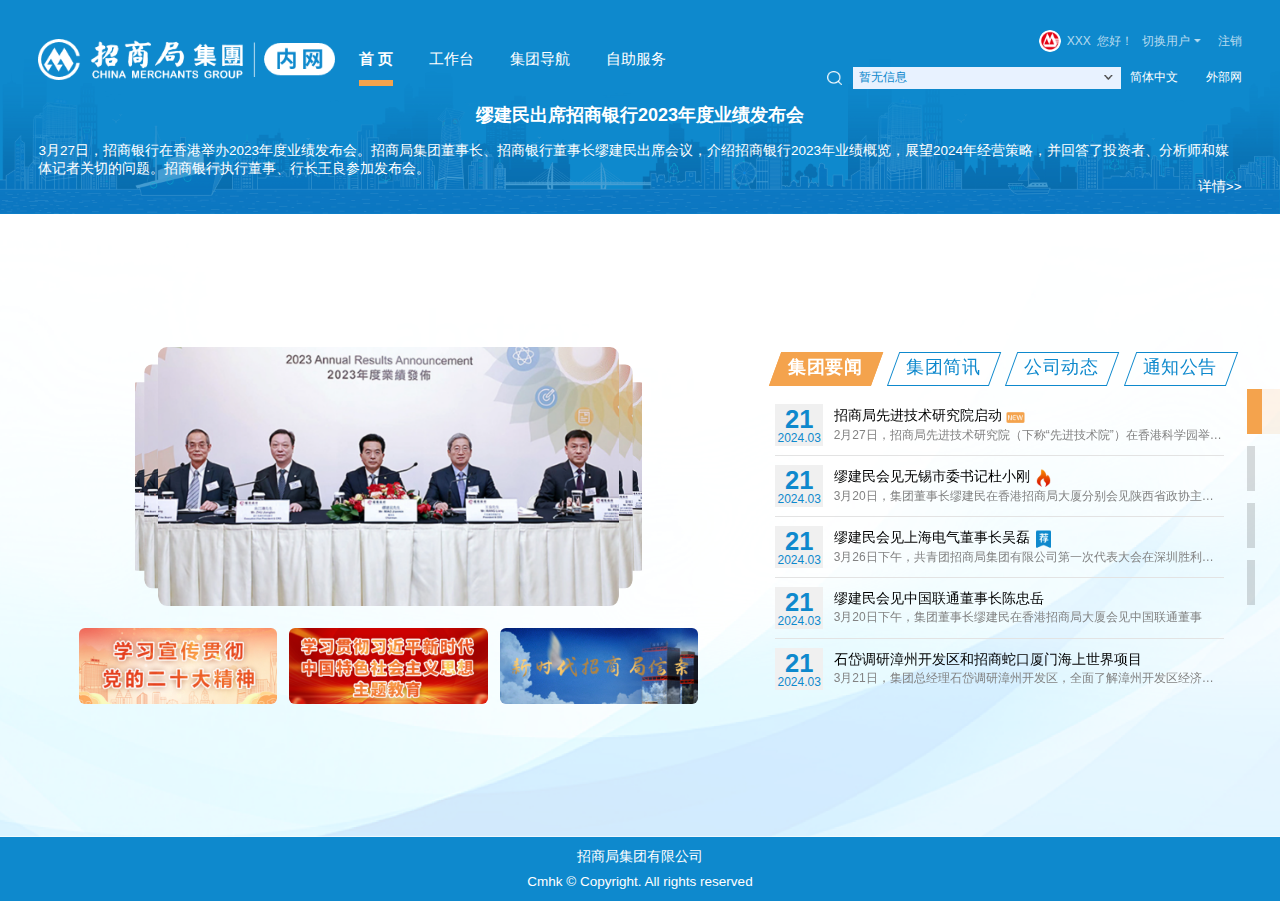
==== index.html @ 06b12eef "更新次屏结构及样式.html" ====
<!DOCTYPE html>
<html lang="en">
  <head>
    <meta name="viewport" content="width=device-width, initial-scale=1" />
    <meta name="apple-touch-fullscreen" content="yes" />
    <meta name="apple-mobile-web-app-capable" content="yes" />
    <meta http-equiv="X-UA-Compatible" content="IE=Edge,chrome=1" />
    <meta http-equiv="Content-Type" content="text/html; charset=utf-8" />
    <meta name="siteid" content="66" />
    <meta name="channelid" content="2341" />
    <title>Title</title>
    <link rel="stylesheet" type="text/css" href="images/global20240904.css" />
    <link rel="stylesheet" type="text/css" href="images/swiper.min.css" />
    <script src="images/jquery.js"></script>
    <script src="images/auth.js"></script>
    <script>
      $(function () {
        setChange($(".dw_select"));
        setChange1($(".main_search .selected li"));
        $(".close_btn").on("click", function () {
          $(".mask").removeClass("show").removeClass("top");
          $(this).parents(".tc").removeClass("show");
        });
        $(".head .search_btn").on("click", function () {
          $(".mask").addClass("show");
          $(".search_tc").css("height", $(".head").height()).addClass("show");
        });
        $(".app_head .menu_btn").on("click", function () {
          if ($(this).hasClass("show")) {
            $(this).removeClass("show");
            $(".app_menu").removeClass("show");
            $(".mask").removeClass("show");
          } else {
            $(this).addClass("show");
            $(".app_menu").addClass("show");
            $(".mask").addClass("show");
          }
        });
        initTpxw();
        initZtzl();
        $(window).resize(function (event) {
            if(tpxw_banner){
                tpxw_banner.destroy(true,true);
            }
            if(ztzl_banner){
                ztzl_banner.destroy(true,true);
            }
            tpxw_width = $(".tpxw_banner .swiper-slide").width();
            initTpxw();
            initZtzl();
        });
        var thread = 0;
        var scrollHover = false;
        setInterval(function () {
          thread = 0;
        }, 1500);
        $(".index").on("wheel", function (event) {
          thread += event.originalEvent.deltaY;
          if (event.originalEvent.deltaY > 0 && !scrollHover && thread > 300) {
            thread = 0;
            $(".qh_btn .cont")
              .eq($(".qh_btn .hover").index() + 1)
              .click();
          } else if (
            event.originalEvent.deltaY < 0 &&
            $(".qh_btn .hover").index() !== 0 &&
            !scrollHover &&
            thread < -300
          ) {
            thread = 0;
            $(".qh_btn .cont")
              .eq($(".qh_btn .hover").index() - 1)
              .click();
          }
        });
        $(".lis,.zp .left_cont,.head .dw_select ul").hover(
          function () {
            if ($(this)[0].clientWidth < $(this)[0].offsetWidth) {
              scrollHover = true;
            }
          },
          function () {
            scrollHover = false;
          }
        );
        $(".mask").on("click", function () {
          $(this).removeClass("show").removeClass("top");
          $("*").removeClass("show");
        });
        $(".app_head .logo .search_btn").on("click", function () {
          $(".app_search_box").addClass("show");
        });
        $(".app_menu .menu_cont ul ul").parent().addClass("hasSub");
        $(".app_menu .menu_cont a").on("click", function (event) {
          event.preventDefault();
          if ($(this).parent().hasClass("expand")) {
            $(this).parent().removeClass("expand");
          } else {
            $(this).parent().addClass("expand");
          }
          $(this).parent().children("ul").slideToggle(800);
        });
        var changing = false;
        $(".qh_btn .cont").on("click", function () {
          if (changing === false && window.innerWidth > 810) {
            var a = $(this).index();
            if (a !== 0) {
              $(".index .ttxw").hide();
              $(".index .main").addClass("tp");
            } else {
              $(".index .ttxw").show();
              $(".index .main").removeClass("tp");
            }
            $(this).addClass("hover").siblings().removeClass("hover");
            changing = true;
            var top = $(".main section").eq(a)[0].offsetTop;
            $(".index .main").animate({ scrollTop: top }, 500);
            setTimeout(function () {
              changing = false;
            }, 500);
          }
        });
        $(".cp .tis span").on("click", function () {
          setChange2($(this));
        });
        $(".zp .tis span")
          .hover(function () {
            setChange2($(this));
          })
          .on("click", function (event) {
            if (window.innerWidth < 810) {
              event.preventDefault();
            }
          });
        $(".bj_btn").on("click", function () {
          $(".mask").addClass("show");
          $(".tc.ejdw").addClass("show");
        });
      });
      //点击时展示，再次点击或移开鼠标隐藏
      function setChange(option) {
        option
          .on("click", function () {
            if ($(this).hasClass("show")) {
              $(this).removeClass("show");
              $(this).children("ul").hide();
            } else {
              $(this).addClass("show");
              $(this).children("ul").show();
            }
          })
          .on("mouseleave", function () {
            $(this).removeClass("show");
            $(this).children("ul").hide();
          });
      }
      function setChange1(option) {
        option.on("click", function () {
          $(this).addClass("hover").siblings().removeClass("hover");
        });
      }
      function setChange2(option) {
        var a = option.index();
        option.addClass("hover").siblings().removeClass("hover");
        option
          .parents(".tis")
          .children(".more")
          .children("a")
          .eq(a)
          .show()
          .siblings()
          .hide();
        option
          .parents(".tis")
          .siblings(".lis")
          .eq(a)
          .show()
          .siblings(".lis")
          .hide();
      }
    </script>
  </head>
  <body class="index" style="visibility: hidden;">
    <div class="mask"></div>
    <div class="tc search_tc">
      <div class="conter">
        <div class="main_search">
          <label>
            <input
              type="text"
              autocomplete="off"
              placeholder=""
              id="search-pc"
              onkeypress="enterSearch()"
            />
            <button type="button" onclick="toSearch('search-pc')">
              <img src="images/search20240904_9.png" alt="" /><span>搜索</span>
            </button>
          </label>
          <div class="selected">
            <ul>
              <li class="hover"><a href="javascript:void(0);">全部</a></li>
              <li><a href="javascript:void(0);">标题</a></li>
              <li><a href="javascript:void(0);">正文</a></li>
              <li><a href="javascript:void(0);">创建人</a></li>
              <li><a href="javascript:void(0);">发布时间</a></li>
              <li><a href="javascript:void(0);">分类搜索</a></li>
            </ul>
          </div>
        </div>
        <div class="close_btn">
          <img src="images/search20240904_7.png" alt="" />
        </div>
      </div>
    </div>
    <div class="app_search_box app tc">
      <label>
        <input
          type="text"
          autocomplete="off"
          placeholder="请输入关键词"
          id="search-mobile"
        />
        <button onclick="toSearch('search-mobile')">搜索</button>
      </label>
      <div class="close_btn">
        <img src="images/search20240904_7.png" alt="" />
      </div>
    </div>
    <div class="app_menu app">
      <div class="yhdl">
        <div class="yhxx">
          <img src="images/search20240904_12.png" alt="" /><em
            id="userNameMobile"
            >XXX</em
          >
          您好！
        </div>
        <div class="dl">
          <div class="login"><a href="javascript:void(0);">切换用户</a></div>
          <div class="logout"><a href="javascript:void(0);">注销</a></div>
        </div>
      </div>
      <div class="dw_select">
        <span>暂无信息</span>
        <ul style="display: none">
          <li><a href="">测试</a></li>
          <li><a href="">测试</a></li>
          <li><a href="">测试</a></li>
          <li><a href="">测试</a></li>
          <li><a href="">测试</a></li>
        </ul>
      </div>
      <div class="menu_cont">
        <ul>
          <li><a href="">首 页</a></li>
          <li>
            <a href="">集团总部新闻</a>
            <ul style="display: none">
              <li><a href="">集团要闻</a></li>
              <li><a href="">集团简讯</a></li>
              <li><a href="">公司动态</a></li>
              <li><a href="">上市公司股价</a></li>
              <li><a href="">媒体报道</a></li>
              <li><a href="">研究报告</a></li>
              <li><a href="">行业信息</a></li>
              <li><a href="">国资要闻</a></li>
            </ul>
          </li>
          <li><a href="">公司新闻</a></li>
          <li><a href="">通知与公告</a></li>
        </ul>
      </div>
      <div class="link">
        <div class="language">
          <span>简体中文</span>
          <ul style="display: none">
            <li><a href="javascript:void(0);">简体中文</a></li>
            <li><a href="javascript:void(0);">繁體中文</a></li>
          </ul>
        </div>
        <div class="wb">
          <a href="">外部网</a>
        </div>
      </div>
    </div>
    <div class="tc gg">
      <div class="close_btn" onclick="$(this).parent().hide();">
        <img src="images/index20240909_12.png" alt="" />
      </div>
      <div class="tit">缪建民出席招商银行2023年度业绩发布会</div>
      <div class="text">
        3月27日，招商银行在香港举办2023年度业绩发布会。招商局集团董事长、招商银行董事长缪建民出席会议，介绍招商银行2023年业绩概览，展望2024年经营策略，并回答了投资者、分析师和媒体记者关切的问题。招商银行执行董事、行长王良参加发布会。
      </div>
      <div class="more"><a href="">详情>></a></div>
    </div>
    <div class="tc ejdw">
      <div class="tit">请选择二级单位</div>
      <div class="dw">
        <form>
          <div class="select">
            <label><input type="checkbox" name="dw" value="" />招商银行</label>
            <label><input type="checkbox" name="dw" value="" />招商金控</label>
            <label><input type="checkbox" name="dw" value="" />招商蛇口</label>
            <label><input type="checkbox" name="dw" value="" />招商漳州</label>
            <label><input type="checkbox" name="dw" value="" />招商港口</label>
            <label><input type="checkbox" name="dw" value="" />辽港集团</label>
            <label><input type="checkbox" name="dw" value="" />招商轮船</label>
            <label><input type="checkbox" name="dw" value="" />招商工业</label>
            <label><input type="checkbox" name="dw" value="" />招商海通</label>
            <label><input type="checkbox" name="dw" value="" />招商证券</label>
            <label><input type="checkbox" name="dw" value="" />博时基金</label>
            <label
              ><input type="checkbox" name="dw" value="" />招商局创投</label
            >
            <label><input type="checkbox" name="dw" value="" />招商公路</label>
            <label><input type="checkbox" name="dw" value="" />招商交科</label>
            <label><input type="checkbox" name="dw" value="" />中国外运</label>
            <label><input type="checkbox" name="dw" value="" />长航集团</label>
            <label><input type="checkbox" name="dw" value="" />招商租赁</label>
            <label><input type="checkbox" name="dw" value="" />招商财务</label>
            <label><input type="checkbox" name="dw" value="" />仁和人寿</label>
            <label><input type="checkbox" name="dw" value="" />平安资产</label>
            <label
              ><input type="checkbox" name="dw" value="" />招商太平湾</label
            >
          </div>
          <div class="button">
            <button type="reset">取消</button>
            <button type="submit">确认</button>
          </div>
        </form>
      </div>
    </div>
    <div class="head pc">
      <div class="conter">
        <div class="top">
          <div class="left_cont">
            <div class="logo">
              <img src="images/search20240904_8.png" alt="" />
            </div>
            <div class="menu">
              <ul>
                <li class="hover"><a href="">首 页</a></li>
                <li><a href="">工作台</a></li>
                <li><a href="">集团导航</a></li>
                <li><a href="">自助服务</a></li>
              </ul>
            </div>
          </div>
          <div class="right_cont">
            <div class="yhdl">
              <div class="yhxx">
                <img src="images/search20240904_12.png" alt="" /><em
                  id="userName"
                  >XXX</em
                >
                您好！
              </div>
              <div class="login">
                <a href="javascript:void(0);">切换用户</a>
              </div>
              <div class="logout"><a href="javascript:void(0);">注销</a></div>
            </div>
            <div class="cont">
              <div class="search_btn">
                <img src="images/search20240904_6.png" alt="" />
              </div>
              <div class="dw_select">
                <span>暂无信息</span>
                <ul style="display: none">
                  <!-- <li><a href="">测试</a></li>
                            <li><a href="">测试</a></li>
                            <li><a href="">测试</a></li>
                            <li><a href="">测试</a></li>
                            <li><a href="">测试</a></li> -->
                </ul>
              </div>
              <div class="language">
                <span><a href="javascript:void(0);">简体中文</a></span>
              </div>
              <div class="wb">
                <a href="">外部网</a>
              </div>
            </div>
          </div>
        </div>
        <div class="title">
          <p></p>
          <span></span>
        </div>
        <div class="ttxw">
          <p>缪建民出席招商银行2023年度业绩发布会</p>
          <span
            >3月27日，招商银行在香港举办2023年度业绩发布会。招商局集团董事长、招商银行董事长缪建民出席会议，介绍招商银行2023年业绩概览，展望2024年经营策略，并回答了投资者、分析师和媒体记者关切的问题。招商银行执行董事、行长王良参加发布会。</span
          >
          <div class="more"><a href="">详情>></a></div>
        </div>
      </div>
    </div>
    <div class="app_head app">
      <div class="logo">
        <img src="images/search20240904_2.png" alt="" />
        <div class="search_btn">
          <img src="images/search20240904_4.png" alt="" />
        </div>
      </div>
      <div class="menu_btn">
        <img src="images/search20240904_5.png" alt="" /><img
          src="images/search20240904_7.png"
          alt=""
          class="hover"
        />
      </div>
    </div>
    <div class="main">
      <div class="conter">
        <section class="zp hover">
          <div class="left_cont">
                <div class="ztzl swiper-container">
                    <div class="swiper-wrapper">
                        <div class="swiper-slide"><a href=""><img src="images/index20240909_5.jpg" alt=""></a></div>
                        <div class="swiper-slide"><a href=""><img src="images/index20240909_6.png" alt=""></a></div>
                        <div class="swiper-slide"><a href=""><img src="images/index20240909_3.png" alt=""></a></div>
                        <div class="swiper-slide"><a href=""><img src="images/index20240909_4.png" alt=""></a></div>
                    </div>
                    <div class="swiper-pagination app"></div>
                </div>
                <div class="tpxw">
                    <div class="tpxw_box">
                        <div class="title app">热点新闻</div>
                        <div class="tpxw_tp">
                            <div class="swiper-container tpxw_banner">
                                <div class="swiper-wrapper">
                                    <div class="swiper-slide">
                                        <a href=""><img src="images/index20240909_2.png" alt=""><div class="text app"><p>3月27日，招商银行在香港举办2023年度业绩发布会。招商局集团董事长、招商银行董事长缪建民出席会议，介绍招商银行2023年业绩概览……</p><div class="more"><span>2024-03-28</span><img src="images/index20240909_26.png" alt=""></div></div></a>
                                    </div>
                                    <div class="swiper-slide">
                                        <a href=""><img src="images/index20240909_2.png" alt=""><div class="text app"><p>3月27日，招商银行在香港举办2023年度业绩发布会。招商局集团董事长、招商银行董事长缪建民出席会议，介绍招商银行2023年业绩概览……</p><div class="more"><span>2024-03-28</span><img src="images/index20240909_26.png" alt=""></div></div></a>
                                    </div>
                                    <div class="swiper-slide">
                                        <a href=""><img src="images/index20240909_2.png" alt=""><div class="text app"><p>3月27日，招商银行在香港举办2023年度业绩发布会。招商局集团董事长、招商银行董事长缪建民出席会议，介绍招商银行2023年业绩概览……</p><div class="more"><span>2024-03-28</span><img src="images/index20240909_26.png" alt=""></div></div></a>
                                    </div>
                                </div>
                                <div class="swiper-pagination app"></div>
                            </div>
                        </div>
                    </div>
                </div>
          </div>
          <div class="right_cont">
            <div class="list sp">
              <div class="tis">
                <span class="hover"><a href="">集团要闻</a></span>
                <span><a href="">集团简讯</a></span>
                <span><a href="">公司动态</a></span>
                <span><a href="">通知公告</a></span>
              </div>
              <div class="lis">
                <ul>
                  <li class="tw app">
                    <div class="pic">
                      <img src="images/index20240909_31.png" alt="" />
                    </div>
                    <div class="text">
                      <a href=""
                        ><span
                          >3月20日下午，集团董事长缪建民在香港招商局大厦会见中国联通董事长陈忠岳，双方就进一步深化合作进行交流。中国联通董事王俊治、副总经理梁宝俊，集团董事钟国东、副总经理邓仁杰，集团总经理助理、董事会秘书，集团办公室主任张军立参加会见。</span
                        ></a
                      >
                      <div class="time">2024年03月21日</div>
                    </div>
                  </li>
                  <li>
                    <div class="time"><em>21</em>2024.03</div>
                    <a href=""
                      ><div class="tit">
                        <p>招商局先进技术研究院启动</p>
                        <span class="tag new"></span>
                      </div>
                      <span
                        >2月27日，招商局先进技术研究院（下称“先进技术院”）在香港科学园举行启动仪式。</span
                      ></a
                    >
                  </li>
                  <li>
                    <div class="time"><em>21</em>2024.03</div>
                    <a href=""
                      ><div class="tit">
                        <p>缪建民会见无锡市委书记杜小刚</p>
                        <span class="tag hot"></span>
                      </div>
                      <span
                        >3月20日，集团董事长缪建民在香港招商局大厦分别会见陕西省政协主席徐</span
                      ></a
                    >
                  </li>
                  <li>
                    <div class="time"><em>21</em>2024.03</div>
                    <a href=""
                      ><div class="tit">
                        <p>缪建民会见上海电气董事长吴磊</p>
                        <span class="tag tj"></span>
                      </div>
                      <span
                        >3月26日下午，共青团招商局集团有限公司第一次代表大会在深圳胜利召开</span
                      ></a
                    >
                  </li>
                  <li>
                    <div class="time"><em>21</em>2024.03</div>
                    <a href=""
                      ><div class="tit">
                        <p>缪建民会见中国联通董事长陈忠岳</p>
                      </div>
                      <span
                        >3月20日下午，集团董事长缪建民在香港招商局大厦会见中国联通董事</span
                      ></a
                    >
                  </li>
                  <li>
                    <div class="time"><em>21</em>2024.03</div>
                    <a href=""
                      ><div class="tit">
                        <p>石岱调研漳州开发区和招商蛇口厦门海上世界项目</p>
                      </div>
                      <span
                        >3月21日，集团总经理石岱调研漳州开发区，全面了解漳州开发区经济社会发展情况和招商漳州生产经营情况，</span
                      ></a
                    >
                  </li>
                </ul>
              </div>
              <div class="lis" style="display: none">
                <ul>
                  <li class="tw app">
                    <div class="pic">
                      <img src="images/index20240909_1.jpg" alt="" />
                    </div>
                    <div class="text">
                      <a href=""
                        ><span
                          >3月20日下午，集团董事长缪建民在香港招商局大厦会见中国联通董事长陈忠岳，双方就进一步深化合作进行交流。中国联通董事王俊治、副总经理梁宝俊，集团董事钟国东、副总经理邓仁杰，集团总经理助理、董事会秘书，集团办公室主任张军立参加会见。</span
                        ></a
                      >
                      <div class="time">2024年03月21日</div>
                    </div>
                  </li>
                  <li>
                    <div class="time"><em>21</em>2024.03</div>
                    <a href=""
                      ><p>招商局先进技术研究院启动</p>
                      <span
                        >2月27日，招商局先进技术研究院（下称“先进技术院”）在香港科学园举行启动仪式。</span
                      ></a
                    >
                  </li>
                  <li>
                    <div class="time"><em>21</em>2024.03</div>
                    <a href=""
                      ><p>缪建民会见无锡市委书记杜小刚</p>
                      <span
                        >3月20日，集团董事长缪建民在香港招商局大厦分别会见陕西省政协主席徐</span
                      ></a
                    >
                  </li>
                  <li>
                    <div class="time"><em>21</em>2024.03</div>
                    <a href=""
                      ><p>缪建民会见上海电气董事长吴磊</p>
                      <span
                        >3月26日下午，共青团招商局集团有限公司第一次代表大会在深圳胜利召开</span
                      ></a
                    >
                  </li>
                  <li>
                    <div class="time"><em>21</em>2024.03</div>
                    <a href=""
                      ><p>缪建民会见中国联通董事长陈忠岳</p>
                      <span
                        >3月20日下午，集团董事长缪建民在香港招商局大厦会见中国联通董事</span
                      ></a
                    >
                  </li>
                  <li>
                    <div class="time"><em>21</em>2024.03</div>
                    <a href=""
                      ><p>石岱调研漳州开发区和招商蛇口厦门海上世界项目</p>
                      <span
                        >3月21日，集团总经理石岱调研漳州开发区，全面了解漳州开发区经济社会发展情况和招商漳州生产经营情况，</span
                      ></a
                    >
                  </li>
                </ul>
              </div>
              <div class="lis" style="display: none">
                <ul>
                  <li class="tw app">
                    <div class="pic">
                      <img src="images/index20240909_1.jpg" alt="" />
                    </div>
                    <div class="text">
                      <a href=""
                        ><span
                          >3月20日下午，集团董事长缪建民在香港招商局大厦会见中国联通董事长陈忠岳，双方就进一步深化合作进行交流。中国联通董事王俊治、副总经理梁宝俊，集团董事钟国东、副总经理邓仁杰，集团总经理助理、董事会秘书，集团办公室主任张军立参加会见。</span
                        ></a
                      >
                      <div class="time">2024年03月21日</div>
                    </div>
                  </li>
                  <li>
                    <div class="time"><em>21</em>2024.03</div>
                    <a href=""
                      ><p>招商局先进技术研究院启动</p>
                      <span
                        >2月27日，招商局先进技术研究院（下称“先进技术院”）在香港科学园举行启动仪式。</span
                      ></a
                    >
                  </li>
                  <li>
                    <div class="time"><em>21</em>2024.03</div>
                    <a href=""
                      ><p>缪建民会见无锡市委书记杜小刚</p>
                      <span
                        >3月20日，集团董事长缪建民在香港招商局大厦分别会见陕西省政协主席徐</span
                      ></a
                    >
                  </li>
                  <li>
                    <div class="time"><em>21</em>2024.03</div>
                    <a href=""
                      ><p>缪建民会见上海电气董事长吴磊</p>
                      <span
                        >3月26日下午，共青团招商局集团有限公司第一次代表大会在深圳胜利召开</span
                      ></a
                    >
                  </li>
                  <li>
                    <div class="time"><em>21</em>2024.03</div>
                    <a href=""
                      ><p>缪建民会见中国联通董事长陈忠岳</p>
                      <span
                        >3月20日下午，集团董事长缪建民在香港招商局大厦会见中国联通董事</span
                      ></a
                    >
                  </li>
                  <li>
                    <div class="time"><em>21</em>2024.03</div>
                    <a href=""
                      ><p>石岱调研漳州开发区和招商蛇口厦门海上世界项目</p>
                      <span
                        >3月21日，集团总经理石岱调研漳州开发区，全面了解漳州开发区经济社会发展情况和招商漳州生产经营情况，</span
                      ></a
                    >
                  </li>
                </ul>
              </div>
              <div class="lis" style="display: none">
                <ul>
                  <li class="tw app">
                    <div class="pic">
                      <img src="images/index20240909_1.jpg" alt="" />
                    </div>
                    <div class="text">
                      <a href=""
                        ><span
                          >3月20日下午，集团董事长缪建民在香港招商局大厦会见中国联通董事长陈忠岳，双方就进一步深化合作进行交流。中国联通董事王俊治、副总经理梁宝俊，集团董事钟国东、副总经理邓仁杰，集团总经理助理、董事会秘书，集团办公室主任张军立参加会见。</span
                        ></a
                      >
                      <div class="time">2024年03月21日</div>
                    </div>
                  </li>
                  <li>
                    <div class="time"><em>21</em>2024.03</div>
                    <a href=""
                      ><p>招商局先进技术研究院启动</p>
                      <span
                        >2月27日，招商局先进技术研究院（下称“先进技术院”）在香港科学园举行启动仪式。</span
                      ></a
                    >
                  </li>
                  <li>
                    <div class="time"><em>21</em>2024.03</div>
                    <a href=""
                      ><p>缪建民会见无锡市委书记杜小刚</p>
                      <span
                        >3月20日，集团董事长缪建民在香港招商局大厦分别会见陕西省政协主席徐</span
                      ></a
                    >
                  </li>
                  <li>
                    <div class="time"><em>21</em>2024.03</div>
                    <a href=""
                      ><p>缪建民会见上海电气董事长吴磊</p>
                      <span
                        >3月26日下午，共青团招商局集团有限公司第一次代表大会在深圳胜利召开</span
                      ></a
                    >
                  </li>
                  <li>
                    <div class="time"><em>21</em>2024.03</div>
                    <a href=""
                      ><p>缪建民会见中国联通董事长陈忠岳</p>
                      <span
                        >3月20日下午，集团董事长缪建民在香港招商局大厦会见中国联通董事</span
                      ></a
                    >
                  </li>
                  <li>
                    <div class="time"><em>21</em>2024.03</div>
                    <a href=""
                      ><p>石岱调研漳州开发区和招商蛇口厦门海上世界项目</p>
                      <span
                        >3月21日，集团总经理石岱调研漳州开发区，全面了解漳州开发区经济社会发展情况和招商漳州生产经营情况，</span
                      ></a
                    >
                  </li>
                </ul>
              </div>
              <div class="app_more app"><a href="">查看更多</a></div>
            </div>
          </div>
        </section>
        <section class="cp">
            <div class="left_cont">
                <div class="list hu">
                    <div class="tis">
                        <div>
                            <span class="hover">媒体报道</span>
                            <span>人力资源</span>
                            <span>集团发展研究</span>
                            <span>科技创新研究</span>
                        </div>
                        <div class="more">
                            <a href="">更多>></a>
                            <a href="" style="display: none;">更多>></a>
                            <a href="" style="display: none;">更多>></a>
                            <a href="" style="display: none;">更多>></a>
                        </div>
                    </div>
                    <div class="lis">
                        <ul>
                            <li><div class="time"><em>21</em>2024-03</div><a href=""><div class="tit"><p>石岱调研漳州开发区和招商蛇口厦门海上世界项目</p><span class="tag new"></span></div><span>国务院国资委党委深入学习习近平总书记在新时代推动中部地区崛起座谈会上的重要讲话精神 坚决贯彻落实党中央重大决策部署 在新……</span></a></li>
                            <li><div class="time"><em>21</em>2024-03</div><a href=""><div class="tit"><p>缪建民会见陕西省和河北省领导</p></div><span>国务院国资委党委深入学习习近平总书记在新时代推动中部地区崛起座谈会上的重要讲话精神 坚决贯彻落实党中央重大决策部署 在新……</span></a></li>
                            <li><div class="time"><em>21</em>2024-03</div><a href=""><div class="tit"><p>缪建民会见中国联通董事长陈忠岳</p><span class="tag new"></span></div><span>国务院国资委党委深入学习习近平总书记在新时代推动中部地区崛起座谈会上的重要讲话精神 坚决贯彻落实党中央重大决策部署 在新……</span></a></li>
                            <li><div class="time"><em>21</em>2024-03</div><a href=""><div class="tit"><p>招商局与中国气象局签署新一轮战略合作协议</p></div><span>国务院国资委党委深入学习习近平总书记在新时代推动中部地区崛起座谈会上的重要讲话精神 坚决贯彻落实党中央重大决策部署 在新……</span></a></li>
                            <li><div class="time"><em>21</em>2024-03</div><a href=""><div class="tit"><p>招商局与中国气象局签署新一轮战略合作协议</p><span class="tag new"></span></div><span>国务院国资委党委深入学习习近平总书记在新时代推动中部地区崛起座谈会上的重要讲话精神 坚决贯彻落实党中央重大决策部署 在新……</span></a></li>
                            <li><div class="time"><em>21</em>2024-03</div><a href=""><div class="tit"><p>招商局与中国气象局签署新一轮战略合作协议</p></div><span>国务院国资委党委深入学习习近平总书记在新时代推动中部地区崛起座谈会上的重要讲话精神 坚决贯彻落实党中央重大决策部署 在新……</span></a></li>
                        </ul>
                    </div>
                    <div class="lis" style="display: none;">
                        <ul>
                            <li><div class="time"><em>21</em>2024-03</div><a href=""><div class="tit"><p>石岱调研漳州开发区和招商蛇口厦门海上世界项目</p></div><span>国务院国资委党委深入学习习近平总书记在新时代推动中部地区崛起座谈会上的重要讲话精神 坚决贯彻落实党中央重大决策部署 在新……</span></a></li>
                            <li><div class="time"><em>21</em>2024-03</div><a href=""><div class="tit"><p>缪建民会见陕西省和河北省领导</p></div><span>国务院国资委党委深入学习习近平总书记在新时代推动中部地区崛起座谈会上的重要讲话精神 坚决贯彻落实党中央重大决策部署 在新……</span></a></li>
                            <li><div class="time"><em>21</em>2024-03</div><a href=""><div class="tit"><p>缪建民会见中国联通董事长陈忠岳</p><span class="tag new"></span></div><span>国务院国资委党委深入学习习近平总书记在新时代推动中部地区崛起座谈会上的重要讲话精神 坚决贯彻落实党中央重大决策部署 在新……</span></a></li>
                            <li><div class="time"><em>21</em>2024-03</div><a href=""><div class="tit"><p>招商局与中国气象局签署新一轮战略合作协议</p></div><span>国务院国资委党委深入学习习近平总书记在新时代推动中部地区崛起座谈会上的重要讲话精神 坚决贯彻落实党中央重大决策部署 在新……</span></a></li>
                            <li><div class="time"><em>21</em>2024-03</div><a href=""><div class="tit"><p>招商局与中国气象局签署新一轮战略合作协议</p><span class="tag new"></span></div><span>国务院国资委党委深入学习习近平总书记在新时代推动中部地区崛起座谈会上的重要讲话精神 坚决贯彻落实党中央重大决策部署 在新……</span></a></li>
                            <li><div class="time"><em>21</em>2024-03</div><a href=""><div class="tit"><p>招商局与中国气象局签署新一轮战略合作协议</p></div><span>国务院国资委党委深入学习习近平总书记在新时代推动中部地区崛起座谈会上的重要讲话精神 坚决贯彻落实党中央重大决策部署 在新……</span></a></li>
                        </ul>
                    </div>
                    <div class="lis" style="display: none;">
                        <ul>
                            <li><div class="time"><em>21</em>2024-03</div><a href=""><div class="tit"><p>石岱调研漳州开发区和招商蛇口厦门海上世界项目</p></div><span>国务院国资委党委深入学习习近平总书记在新时代推动中部地区崛起座谈会上的重要讲话精神 坚决贯彻落实党中央重大决策部署 在新……</span></a></li>
                            <li><div class="time"><em>21</em>2024-03</div><a href=""><div class="tit"><p>缪建民会见陕西省和河北省领导</p></div><span>国务院国资委党委深入学习习近平总书记在新时代推动中部地区崛起座谈会上的重要讲话精神 坚决贯彻落实党中央重大决策部署 在新……</span></a></li>
                            <li><div class="time"><em>21</em>2024-03</div><a href=""><div class="tit"><p>缪建民会见中国联通董事长陈忠岳</p></div><span>国务院国资委党委深入学习习近平总书记在新时代推动中部地区崛起座谈会上的重要讲话精神 坚决贯彻落实党中央重大决策部署 在新……</span></a></li>
                            <li><div class="time"><em>21</em>2024-03</div><a href=""><div class="tit"><p>招商局与中国气象局签署新一轮战略合作协议</p></div><span>国务院国资委党委深入学习习近平总书记在新时代推动中部地区崛起座谈会上的重要讲话精神 坚决贯彻落实党中央重大决策部署 在新……</span></a></li>
                            <li><div class="time"><em>21</em>2024-03</div><a href=""><div class="tit"><p>招商局与中国气象局签署新一轮战略合作协议</p><span class="tag new"></span></div><span>国务院国资委党委深入学习习近平总书记在新时代推动中部地区崛起座谈会上的重要讲话精神 坚决贯彻落实党中央重大决策部署 在新……</span></a></li>
                            <li><div class="time"><em>21</em>2024-03</div><a href=""><div class="tit"><p>招商局与中国气象局签署新一轮战略合作协议</p><span class="tag new"></span></div><span>国务院国资委党委深入学习习近平总书记在新时代推动中部地区崛起座谈会上的重要讲话精神 坚决贯彻落实党中央重大决策部署 在新……</span></a></li>
                        </ul>
                    </div>
                    <div class="lis" style="display: none;">
                        <ul>
                            <li><div class="time"><em>21</em>2024-03</div><a href=""><div class="tit"><p>石岱调研漳州开发区和招商蛇口厦门海上世界项目</p></div><span>国务院国资委党委深入学习习近平总书记在新时代推动中部地区崛起座谈会上的重要讲话精神 坚决贯彻落实党中央重大决策部署 在新……</span></a></li>
                            <li><div class="time"><em>21</em>2024-03</div><a href=""><div class="tit"><p>缪建民会见陕西省和河北省领导</p></div><span>国务院国资委党委深入学习习近平总书记在新时代推动中部地区崛起座谈会上的重要讲话精神 坚决贯彻落实党中央重大决策部署 在新……</span></a></li>
                            <li><div class="time"><em>21</em>2024-03</div><a href=""><div class="tit"><p>缪建民会见中国联通董事长陈忠岳</p></div><span>国务院国资委党委深入学习习近平总书记在新时代推动中部地区崛起座谈会上的重要讲话精神 坚决贯彻落实党中央重大决策部署 在新……</span></a></li>
                            <li><div class="time"><em>21</em>2024-03</div><a href=""><div class="tit"><p>招商局与中国气象局签署新一轮战略合作协议</p></div><span>国务院国资委党委深入学习习近平总书记在新时代推动中部地区崛起座谈会上的重要讲话精神 坚决贯彻落实党中央重大决策部署 在新……</span></a></li>
                            <li><div class="time"><em>21</em>2024-03</div><a href=""><div class="tit"><p>招商局与中国气象局签署新一轮战略合作协议</p></div><span>国务院国资委党委深入学习习近平总书记在新时代推动中部地区崛起座谈会上的重要讲话精神 坚决贯彻落实党中央重大决策部署 在新……</span></a></li>
                            <li><div class="time"><em>21</em>2024-03</div><a href=""><div class="tit"><p>招商局与中国气象局签署新一轮战略合作协议</p></div><span>国务院国资委党委深入学习习近平总书记在新时代推动中部地区崛起座谈会上的重要讲话精神 坚决贯彻落实党中央重大决策部署 在新……</span></a></li>
                        </ul>
                    </div>
                    <div class="app_more app"><a href="">查看更多</a></div>
                </div>
            </div>
            <div class="right_cont">
                <div class="list zx">
                    <div class="tis">
                        <div>
                            <span class="hover">国资要闻</span>
                            <span>上市公司股价</span>
                            <span>新鲜情报</span>
                        </div>
                        <div class="more">
                            <a href="">更多>></a>
                            <a href="" style="display: none;">更多>></a>
                            <a href="" style="display: none;">更多>></a>
                        </div>
                    </div>
                    <div class="lis">
                        <ul>
                            <li><div class="time"><em>21</em>2024-03</div><a href=""><div class="tit"><p>石岱调研漳州开发区和招商蛇口厦门海上世界项目</p></div><span>国务院国资委党委深入学习习近平总书记在新时代推动中部地区崛起座谈会上的重要讲话精神 坚决贯彻落实党中央重大决策部署 在新……</span></a></li>
                            <li><div class="time"><em>21</em>2024-03</div><a href=""><div class="tit"><p>石岱调研漳州开发区和招商蛇口厦门海上世界项目</p></div><span>国务院国资委党委认真传达学习贯彻习近平总书记在全国两会期间的重要讲话精神和全国两会精神 锚定目标拼搏进取 奋力谱写国资央……</span></a></li>
                            <li><div class="time"><em>21</em>2024-03</div><a href=""><div class="tit"><p>石岱调研漳州开发区和招商蛇口厦门海上世界项目</p></div><span>国务院国资委党委召开学习贯彻习近平新时代中国特色社会主义思想主题教育总结会议 切实把主题教育成果转化为推动国资央企高质……</span></a></li>
                            <li><div class="time"><em>21</em>2024-03</div><a href=""><div class="tit"><p>石岱调研漳州开发区和招商蛇口厦门海上世界项目</p></div><span>国务院国资委党委召开党风廉政建设和反腐败工作会议 锐意进取担当作为 不断开创国资央企全面从严治党新局面</span></a></li>
                            <li><div class="time"><em>21</em>2024-03</div><a href=""><div class="tit"><p>石岱调研漳州开发区和招商蛇口厦门海上世界项目</p></div><span>国务院国资委党委认真传达学习贯彻习近平总书记在全国两会期间的重要讲话精神和全国两会精神 锚定目标拼搏进取 奋力谱写国资央……</span></a></li>
                            <li><div class="time"><em>21</em>2024-03</div><a href=""><div class="tit"><p>石岱调研漳州开发区和招商蛇口厦门海上世界项目</p></div><span>国务院国资委党委召开党风廉政建设和反腐败工作会议 锐意进取担当作为 不断开创国资央企全面从严治党新局面</span></a></li>
                        </ul>
                    </div>
                    <div class="lis" style="display: none;">
                        <ul>
                            <li><div class="time"><em>21</em>2024-03</div><a href=""><div class="tit"><p>石岱调研漳州开发区和招商蛇口厦门海上世界项目</p></div><span>国务院国资委党委深入学习习近平总书记在新时代推动中部地区崛起座谈会上的重要讲话精神 坚决贯彻落实党中央重大决策部署 在新……</span></a></li>
                            <li><div class="time"><em>21</em>2024-03</div><a href=""><div class="tit"><p>石岱调研漳州开发区和招商蛇口厦门海上世界项目</p></div><span>国务院国资委党委认真传达学习贯彻习近平总书记在全国两会期间的重要讲话精神和全国两会精神 锚定目标拼搏进取 奋力谱写国资央……</span></a></li>
                            <li><div class="time"><em>21</em>2024-03</div><a href=""><div class="tit"><p>石岱调研漳州开发区和招商蛇口厦门海上世界项目</p></div><span>国务院国资委党委召开学习贯彻习近平新时代中国特色社会主义思想主题教育总结会议 切实把主题教育成果转化为推动国资央企高质……</span></a></li>
                            <li><div class="time"><em>21</em>2024-03</div><a href=""><div class="tit"><p>石岱调研漳州开发区和招商蛇口厦门海上世界项目</p></div><span>国务院国资委党委召开党风廉政建设和反腐败工作会议 锐意进取担当作为 不断开创国资央企全面从严治党新局面</span></a></li>
                            <li><div class="time"><em>21</em>2024-03</div><a href=""><div class="tit"><p>石岱调研漳州开发区和招商蛇口厦门海上世界项目</p></div><span>国务院国资委党委认真传达学习贯彻习近平总书记在全国两会期间的重要讲话精神和全国两会精神 锚定目标拼搏进取 奋力谱写国资央……</span></a></li>
                            <li><div class="time"><em>21</em>2024-03</div><a href=""><div class="tit"><p>石岱调研漳州开发区和招商蛇口厦门海上世界项目</p></div><span>国务院国资委党委召开党风廉政建设和反腐败工作会议 锐意进取担当作为 不断开创国资央企全面从严治党新局面</span></a></li>
                        </ul>
                    </div>
                    <div class="lis" style="display: none;">
                        <ul>
                            <li><div class="time"><em>21</em>2024-03</div><a href=""><div class="tit"><p>石岱调研漳州开发区和招商蛇口厦门海上世界项目</p></div><span>国务院国资委党委深入学习习近平总书记在新时代推动中部地区崛起座谈会上的重要讲话精神 坚决贯彻落实党中央重大决策部署 在新……</span></a></li>
                            <li><div class="time"><em>21</em>2024-03</div><a href=""><div class="tit"><p>石岱调研漳州开发区和招商蛇口厦门海上世界项目</p></div><span>国务院国资委党委认真传达学习贯彻习近平总书记在全国两会期间的重要讲话精神和全国两会精神 锚定目标拼搏进取 奋力谱写国资央……</span></a></li>
                            <li><div class="time"><em>21</em>2024-03</div><a href=""><div class="tit"><p>石岱调研漳州开发区和招商蛇口厦门海上世界项目</p></div><span>国务院国资委党委召开学习贯彻习近平新时代中国特色社会主义思想主题教育总结会议 切实把主题教育成果转化为推动国资央企高质……</span></a></li>
                            <li><div class="time"><em>21</em>2024-03</div><a href=""><div class="tit"><p>石岱调研漳州开发区和招商蛇口厦门海上世界项目</p></div><span>国务院国资委党委召开党风廉政建设和反腐败工作会议 锐意进取担当作为 不断开创国资央企全面从严治党新局面</span></a></li>
                            <li><div class="time"><em>21</em>2024-03</div><a href=""><div class="tit"><p>石岱调研漳州开发区和招商蛇口厦门海上世界项目</p></div><span>国务院国资委党委认真传达学习贯彻习近平总书记在全国两会期间的重要讲话精神和全国两会精神 锚定目标拼搏进取 奋力谱写国资央……</span></a></li>
                            <li><div class="time"><em>21</em>2024-03</div><a href=""><div class="tit"><p>石岱调研漳州开发区和招商蛇口厦门海上世界项目</p></div><span>国务院国资委党委召开党风廉政建设和反腐败工作会议 锐意进取担当作为 不断开创国资央企全面从严治党新局面</span></a></li>
                        </ul>
                    </div>
                    <div class="app_more app"><a href="">查看更多</a></div>
                </div>
            </div>
        </section>
        <section class="cp">
            <div class="left_cont">
                <div class="list hu">
                    <div class="tis">
                        <div>
                            <span class="hover">媒体报道</span>
                            <span>人力资源</span>
                            <span>集团发展研究</span>
                            <span>科技创新研究</span>
                        </div>
                        <div class="more">
                            <a href="">更多>></a>
                            <a href="" style="display: none;">更多>></a>
                            <a href="" style="display: none;">更多>></a>
                            <a href="" style="display: none;">更多>></a>
                        </div>
                    </div>
                    <div class="lis">
                        <ul>
                            <li><div class="time"><em>21</em>2024-03</div><a href=""><div class="tit"><p>石岱调研漳州开发区和招商蛇口厦门海上世界项目</p></div><span>国务院国资委党委深入学习习近平总书记在新时代推动中部地区崛起座谈会上的重要讲话精神 坚决贯彻落实党中央重大决策部署 在新……</span></a></li>
                            <li><div class="time"><em>21</em>2024-03</div><a href=""><div class="tit"><p>缪建民会见陕西省和河北省领导</p></div><span>国务院国资委党委深入学习习近平总书记在新时代推动中部地区崛起座谈会上的重要讲话精神 坚决贯彻落实党中央重大决策部署 在新……</span></a></li>
                            <li><div class="time"><em>21</em>2024-03</div><a href=""><div class="tit"><p>缪建民会见中国联通董事长陈忠岳</p></div><span>国务院国资委党委深入学习习近平总书记在新时代推动中部地区崛起座谈会上的重要讲话精神 坚决贯彻落实党中央重大决策部署 在新……</span></a></li>
                            <li><div class="time"><em>21</em>2024-03</div><a href=""><div class="tit"><p>招商局与中国气象局签署新一轮战略合作协议</p></div><span>国务院国资委党委深入学习习近平总书记在新时代推动中部地区崛起座谈会上的重要讲话精神 坚决贯彻落实党中央重大决策部署 在新……</span></a></li>
                            <li><div class="time"><em>21</em>2024-03</div><a href=""><div class="tit"><p>招商局与中国气象局签署新一轮战略合作协议</p></div><span>国务院国资委党委深入学习习近平总书记在新时代推动中部地区崛起座谈会上的重要讲话精神 坚决贯彻落实党中央重大决策部署 在新……</span></a></li>
                            <li><div class="time"><em>21</em>2024-03</div><a href=""><div class="tit"><p>招商局与中国气象局签署新一轮战略合作协议</p></div><span>国务院国资委党委深入学习习近平总书记在新时代推动中部地区崛起座谈会上的重要讲话精神 坚决贯彻落实党中央重大决策部署 在新……</span></a></li>
                        </ul>
                    </div>
                    <div class="lis" style="display: none;">
                        <ul>
                            <li><div class="time"><em>21</em>2024-03</div><a href=""><div class="tit"><p>石岱调研漳州开发区和招商蛇口厦门海上世界项目</p></div><span>国务院国资委党委深入学习习近平总书记在新时代推动中部地区崛起座谈会上的重要讲话精神 坚决贯彻落实党中央重大决策部署 在新……</span></a></li>
                            <li><div class="time"><em>21</em>2024-03</div><a href=""><div class="tit"><p>缪建民会见陕西省和河北省领导</p></div><span>国务院国资委党委深入学习习近平总书记在新时代推动中部地区崛起座谈会上的重要讲话精神 坚决贯彻落实党中央重大决策部署 在新……</span></a></li>
                            <li><div class="time"><em>21</em>2024-03</div><a href=""><div class="tit"><p>缪建民会见中国联通董事长陈忠岳</p></div><span>国务院国资委党委深入学习习近平总书记在新时代推动中部地区崛起座谈会上的重要讲话精神 坚决贯彻落实党中央重大决策部署 在新……</span></a></li>
                            <li><div class="time"><em>21</em>2024-03</div><a href=""><div class="tit"><p>招商局与中国气象局签署新一轮战略合作协议</p></div><span>国务院国资委党委深入学习习近平总书记在新时代推动中部地区崛起座谈会上的重要讲话精神 坚决贯彻落实党中央重大决策部署 在新……</span></a></li>
                            <li><div class="time"><em>21</em>2024-03</div><a href=""><div class="tit"><p>招商局与中国气象局签署新一轮战略合作协议</p></div><span>国务院国资委党委深入学习习近平总书记在新时代推动中部地区崛起座谈会上的重要讲话精神 坚决贯彻落实党中央重大决策部署 在新……</span></a></li>
                            <li><div class="time"><em>21</em>2024-03</div><a href=""><div class="tit"><p>招商局与中国气象局签署新一轮战略合作协议</p></div><span>国务院国资委党委深入学习习近平总书记在新时代推动中部地区崛起座谈会上的重要讲话精神 坚决贯彻落实党中央重大决策部署 在新……</span></a></li>
                        </ul>
                    </div>
                    <div class="lis" style="display: none;">
                        <ul>
                            <li><div class="time"><em>21</em>2024-03</div><a href=""><div class="tit"><p>石岱调研漳州开发区和招商蛇口厦门海上世界项目</p></div><span>国务院国资委党委深入学习习近平总书记在新时代推动中部地区崛起座谈会上的重要讲话精神 坚决贯彻落实党中央重大决策部署 在新……</span></a></li>
                            <li><div class="time"><em>21</em>2024-03</div><a href=""><div class="tit"><p>缪建民会见陕西省和河北省领导</p></div><span>国务院国资委党委深入学习习近平总书记在新时代推动中部地区崛起座谈会上的重要讲话精神 坚决贯彻落实党中央重大决策部署 在新……</span></a></li>
                            <li><div class="time"><em>21</em>2024-03</div><a href=""><div class="tit"><p>缪建民会见中国联通董事长陈忠岳</p></div><span>国务院国资委党委深入学习习近平总书记在新时代推动中部地区崛起座谈会上的重要讲话精神 坚决贯彻落实党中央重大决策部署 在新……</span></a></li>
                            <li><div class="time"><em>21</em>2024-03</div><a href=""><div class="tit"><p>招商局与中国气象局签署新一轮战略合作协议</p></div><span>国务院国资委党委深入学习习近平总书记在新时代推动中部地区崛起座谈会上的重要讲话精神 坚决贯彻落实党中央重大决策部署 在新……</span></a></li>
                            <li><div class="time"><em>21</em>2024-03</div><a href=""><div class="tit"><p>招商局与中国气象局签署新一轮战略合作协议</p></div><span>国务院国资委党委深入学习习近平总书记在新时代推动中部地区崛起座谈会上的重要讲话精神 坚决贯彻落实党中央重大决策部署 在新……</span></a></li>
                            <li><div class="time"><em>21</em>2024-03</div><a href=""><div class="tit"><p>招商局与中国气象局签署新一轮战略合作协议</p></div><span>国务院国资委党委深入学习习近平总书记在新时代推动中部地区崛起座谈会上的重要讲话精神 坚决贯彻落实党中央重大决策部署 在新……</span></a></li>
                        </ul>
                    </div>
                    <div class="lis" style="display: none;">
                        <ul>
                            <li><div class="time"><em>21</em>2024-03</div><a href=""><div class="tit"><p>石岱调研漳州开发区和招商蛇口厦门海上世界项目</p></div><span>国务院国资委党委深入学习习近平总书记在新时代推动中部地区崛起座谈会上的重要讲话精神 坚决贯彻落实党中央重大决策部署 在新……</span></a></li>
                            <li><div class="time"><em>21</em>2024-03</div><a href=""><div class="tit"><p>缪建民会见陕西省和河北省领导</p></div><span>国务院国资委党委深入学习习近平总书记在新时代推动中部地区崛起座谈会上的重要讲话精神 坚决贯彻落实党中央重大决策部署 在新……</span></a></li>
                            <li><div class="time"><em>21</em>2024-03</div><a href=""><div class="tit"><p>缪建民会见中国联通董事长陈忠岳</p></div><span>国务院国资委党委深入学习习近平总书记在新时代推动中部地区崛起座谈会上的重要讲话精神 坚决贯彻落实党中央重大决策部署 在新……</span></a></li>
                            <li><div class="time"><em>21</em>2024-03</div><a href=""><div class="tit"><p>招商局与中国气象局签署新一轮战略合作协议</p></div><span>国务院国资委党委深入学习习近平总书记在新时代推动中部地区崛起座谈会上的重要讲话精神 坚决贯彻落实党中央重大决策部署 在新……</span></a></li>
                            <li><div class="time"><em>21</em>2024-03</div><a href=""><div class="tit"><p>招商局与中国气象局签署新一轮战略合作协议</p></div><span>国务院国资委党委深入学习习近平总书记在新时代推动中部地区崛起座谈会上的重要讲话精神 坚决贯彻落实党中央重大决策部署 在新……</span></a></li>
                            <li><div class="time"><em>21</em>2024-03</div><a href=""><div class="tit"><p>招商局与中国气象局签署新一轮战略合作协议</p></div><span>国务院国资委党委深入学习习近平总书记在新时代推动中部地区崛起座谈会上的重要讲话精神 坚决贯彻落实党中央重大决策部署 在新……</span></a></li>
                        </ul>
                    </div>
                    <div class="app_more app"><a href="">查看更多</a></div>
                </div>
            </div>
            <div class="right_cont">
                <div class="list zx">
                    <div class="tis">
                        <div>
                            <span class="hover">国资要闻</span>
                            <span>上市公司股价</span>
                            <span>新鲜情报</span>
                        </div>
                        <div class="more">
                            <a href="">更多>></a>
                            <a href="" style="display: none;">更多>></a>
                            <a href="" style="display: none;">更多>></a>
                        </div>
                    </div>
                    <div class="lis">
                        <ul>
                            <li><div class="time"><em>21</em>2024-03</div><a href=""><div class="tit"><p>石岱调研漳州开发区和招商蛇口厦门海上世界项目</p></div><span>国务院国资委党委深入学习习近平总书记在新时代推动中部地区崛起座谈会上的重要讲话精神 坚决贯彻落实党中央重大决策部署 在新……</span></a></li>
                            <li><div class="time"><em>21</em>2024-03</div><a href=""><div class="tit"><p>石岱调研漳州开发区和招商蛇口厦门海上世界项目</p></div><span>国务院国资委党委认真传达学习贯彻习近平总书记在全国两会期间的重要讲话精神和全国两会精神 锚定目标拼搏进取 奋力谱写国资央……</span></a></li>
                            <li><div class="time"><em>21</em>2024-03</div><a href=""><div class="tit"><p>石岱调研漳州开发区和招商蛇口厦门海上世界项目</p></div><span>国务院国资委党委召开学习贯彻习近平新时代中国特色社会主义思想主题教育总结会议 切实把主题教育成果转化为推动国资央企高质……</span></a></li>
                            <li><div class="time"><em>21</em>2024-03</div><a href=""><div class="tit"><p>石岱调研漳州开发区和招商蛇口厦门海上世界项目</p></div><span>国务院国资委党委召开党风廉政建设和反腐败工作会议 锐意进取担当作为 不断开创国资央企全面从严治党新局面</span></a></li>
                            <li><div class="time"><em>21</em>2024-03</div><a href=""><div class="tit"><p>石岱调研漳州开发区和招商蛇口厦门海上世界项目</p></div><span>国务院国资委党委认真传达学习贯彻习近平总书记在全国两会期间的重要讲话精神和全国两会精神 锚定目标拼搏进取 奋力谱写国资央……</span></a></li>
                            <li><div class="time"><em>21</em>2024-03</div><a href=""><div class="tit"><p>石岱调研漳州开发区和招商蛇口厦门海上世界项目</p></div><span>国务院国资委党委召开党风廉政建设和反腐败工作会议 锐意进取担当作为 不断开创国资央企全面从严治党新局面</span></a></li>
                        </ul>
                    </div>
                    <div class="lis" style="display: none;">
                        <ul>
                            <li><div class="time"><em>21</em>2024-03</div><a href=""><div class="tit"><p>石岱调研漳州开发区和招商蛇口厦门海上世界项目</p></div><span>国务院国资委党委深入学习习近平总书记在新时代推动中部地区崛起座谈会上的重要讲话精神 坚决贯彻落实党中央重大决策部署 在新……</span></a></li>
                            <li><div class="time"><em>21</em>2024-03</div><a href=""><div class="tit"><p>石岱调研漳州开发区和招商蛇口厦门海上世界项目</p></div><span>国务院国资委党委认真传达学习贯彻习近平总书记在全国两会期间的重要讲话精神和全国两会精神 锚定目标拼搏进取 奋力谱写国资央……</span></a></li>
                            <li><div class="time"><em>21</em>2024-03</div><a href=""><div class="tit"><p>石岱调研漳州开发区和招商蛇口厦门海上世界项目</p></div><span>国务院国资委党委召开学习贯彻习近平新时代中国特色社会主义思想主题教育总结会议 切实把主题教育成果转化为推动国资央企高质……</span></a></li>
                            <li><div class="time"><em>21</em>2024-03</div><a href=""><div class="tit"><p>石岱调研漳州开发区和招商蛇口厦门海上世界项目</p></div><span>国务院国资委党委召开党风廉政建设和反腐败工作会议 锐意进取担当作为 不断开创国资央企全面从严治党新局面</span></a></li>
                            <li><div class="time"><em>21</em>2024-03</div><a href=""><div class="tit"><p>石岱调研漳州开发区和招商蛇口厦门海上世界项目</p></div><span>国务院国资委党委认真传达学习贯彻习近平总书记在全国两会期间的重要讲话精神和全国两会精神 锚定目标拼搏进取 奋力谱写国资央……</span></a></li>
                            <li><div class="time"><em>21</em>2024-03</div><a href=""><div class="tit"><p>石岱调研漳州开发区和招商蛇口厦门海上世界项目</p></div><span>国务院国资委党委召开党风廉政建设和反腐败工作会议 锐意进取担当作为 不断开创国资央企全面从严治党新局面</span></a></li>
                        </ul>
                    </div>
                    <div class="lis" style="display: none;">
                        <ul>
                            <li><div class="time"><em>21</em>2024-03</div><a href=""><div class="tit"><p>石岱调研漳州开发区和招商蛇口厦门海上世界项目</p></div><span>国务院国资委党委深入学习习近平总书记在新时代推动中部地区崛起座谈会上的重要讲话精神 坚决贯彻落实党中央重大决策部署 在新……</span></a></li>
                            <li><div class="time"><em>21</em>2024-03</div><a href=""><div class="tit"><p>石岱调研漳州开发区和招商蛇口厦门海上世界项目</p></div><span>国务院国资委党委认真传达学习贯彻习近平总书记在全国两会期间的重要讲话精神和全国两会精神 锚定目标拼搏进取 奋力谱写国资央……</span></a></li>
                            <li><div class="time"><em>21</em>2024-03</div><a href=""><div class="tit"><p>石岱调研漳州开发区和招商蛇口厦门海上世界项目</p></div><span>国务院国资委党委召开学习贯彻习近平新时代中国特色社会主义思想主题教育总结会议 切实把主题教育成果转化为推动国资央企高质……</span></a></li>
                            <li><div class="time"><em>21</em>2024-03</div><a href=""><div class="tit"><p>石岱调研漳州开发区和招商蛇口厦门海上世界项目</p></div><span>国务院国资委党委召开党风廉政建设和反腐败工作会议 锐意进取担当作为 不断开创国资央企全面从严治党新局面</span></a></li>
                            <li><div class="time"><em>21</em>2024-03</div><a href=""><div class="tit"><p>石岱调研漳州开发区和招商蛇口厦门海上世界项目</p></div><span>国务院国资委党委认真传达学习贯彻习近平总书记在全国两会期间的重要讲话精神和全国两会精神 锚定目标拼搏进取 奋力谱写国资央……</span></a></li>
                            <li><div class="time"><em>21</em>2024-03</div><a href=""><div class="tit"><p>石岱调研漳州开发区和招商蛇口厦门海上世界项目</p></div><span>国务院国资委党委召开党风廉政建设和反腐败工作会议 锐意进取担当作为 不断开创国资央企全面从严治党新局面</span></a></li>
                        </ul>
                    </div>
                    <div class="app_more app"><a href="">查看更多</a></div>
                </div>
            </div>
        </section>
        <section class="mp">
          <div class="ztbd">
            <div class="tit"><span>专题报道</span><a href="">更多>></a></div>
            <ul>
              <li>
                <a href=""
                  ><div class="pic">
                    <img src="images/index20240909_19.jpg" alt="" />
                  </div>
                  <div class="text">
                    <p>学习贯彻习近平新时代中国特色社会主义思想主题教育</p>
                  </div></a
                >
              </li>
              <li>
                <a href=""
                  ><div class="pic">
                    <img src="images/index20240909_20.png" alt="" />
                  </div>
                  <div class="text"><p>学习宣传贯彻党的二十大精神</p></div></a
                >
              </li>
              <li>
                <a href=""
                  ><div class="pic">
                    <img src="images/index20240909_17.png" alt="" />
                  </div>
                  <div class="text">
                    <p>招商局150周年<br />百年蝶变 逐梦前行</p>
                  </div></a
                >
              </li>
              <li>
                <a href=""
                  ><div class="pic">
                    <img src="images/index20240909_18.png" alt="" />
                  </div>
                  <div class="text"><p>新时代招商局信条</p></div></a
                >
              </li>
            </ul>
            <div class="app_more app"><a href="">查看更多专题栏目>></a></div>
          </div>
        </section>
        <div class="qh_btn">
          <!--切换模块，手动增加数量-->
          <div class="cont hover"></div>
          <div class="cont"></div>
          <div class="cont"></div>
          <div class="cont"></div>
        </div>
      </div>
    </div>
    <div class="footer">
      <div class="conter">
        <p>招商局集团有限公司</p>
        <p>Cmhk © Copyright. All rights reserved</p>
      </div>
    </div>
    <script
      type="text/javascript"
      charset="utf-8"
      src="images/base64.js"
    ></script>
    <script
      type="text/javascript"
      charset="utf-8"
      src="images/js.cookie.min.js"
    ></script>
    <script
      type="text/javascript"
      charset="utf-8"
      src="images/axios.min.js"
    ></script>
    <script
      type="text/javascript"
      charset="utf-8"
      src="images/axiosConfig.js"
    ></script>
    <script
      type="text/javascript"
      charset="utf-8"
      src="images/utils.js"
    ></script>
    <script>
  
      $(function () {
        
        var keywordsType = ''
        var typeMap = {
            "全部": "",
            "标题": "title",
            "正文": "content",
            "创建人": "author",
            "发布时间": "pubtime",
            "分类搜索": "category",
        }
        $('.selected li a').on('click', function () {
            keywordsType = typeMap[$(this).text()]
        })
    
      function getUserData() {
        trsAxios
          .get(
            "/wcm/mlfcenter.do?methodname=getCurrUserInfo&serviceid=mlf_extuser"
          )
          .then((res) => {
            if (res) {
              // this.useInfo.name = res.TRUENAME;
              $("#userName").text(res.TRUENAME);
              $("#userNameMobile").text(res.TRUENAME);
              if (res.USERHEAD) {
                $(".yhxx img").attr('src',res.USERHEAD)
              }
              // console.log($('userName'));
            }
          });
      }
      getUserData();
      function enterSearch() {
        if (event.keyCode == 13) {
          toSearch("search-pc");
        }
      }
        function toSearch(value) {
        window.open(
          "https://mfs-hk.cm-worklink.com/pub/zsjjtyxgs/search/?keywords=" +
            $("#".concat(value)).val() +
            "&keywordsType=" +
            keywordsType,
          "_blank"
        );
        }
    
    
        // 24.10.23 add
        setTimeout(function () {
    
            document.body.style.visibility = 'visible';
            
        }, 200);
    
    })
      
    </script>
    <script src="images/swiper.min.js"></script>
    <script>
      var fsize = parseInt($("html").css("font-size"));
      var ztzl_banner = new Swiper();
      function initZtzl(){
          ztzl_banner = new Swiper(".ztzl.swiper-container",{
              loop: true,
              autoplay: {
                  delay: 5000,
              },
              pagination: {
                  clickable: true,
                  el: '.swiper-pagination',
              },
              breakpoints: {
                  810: {
                      slidesPerView: 3,
                      spaceBetween: fsize,
                      autoplay: false,
                      loop: false,
                      allowTouchMove: false,
                  }
              },
          });
      }
      var tpxw_width = $(".tpxw_banner .swiper-slide").width();
      var tpxw_banner = new Swiper();
      function initTpxw() {
          tpxw_banner = new Swiper('.tpxw_banner',{
              slidesPerView: 1,
              loop: true,
              watchSlidesProgress: false,
              autoplay: {
                  delay: 5000,
              },
              pagination: {
                  clickable: true,
                  el: '.swiper-pagination',
              },
              breakpoints: {
                  810: {
                      slidesPerView: 'auto',
                      centeredSlides: true,
                      watchSlidesProgress: true,
                      loopedSlides: 5,
                  }
              },
              on: {
                  progress: function(progress) {
                      if(window.innerWidth > 810){
                          for (i = 0; i < this.slides.length; i++) {
                              var slide = this.slides.eq(i);
                              var slideProgress = this.slides[i].progress;
                              var translate = slideProgress * tpxw_width * 0.902061 + 'px';
                              var scale = 1 - Math.abs(slideProgress) * 0.13601;
                              var zIndex = 60 - Math.abs(Math.round(10 * slideProgress));
                              slide.transform('translateX(' + translate + ') scale(' + scale + ')');
                              slide.css('zIndex', zIndex);
                              slide.css('opacity', 1);
                              if (Math.abs(slideProgress) > 3) {
                                  slide.css('opacity', 0);
                              }
                          }
                      }
                  },
                  setTransition: function(transition) {
                      for (var i = 0; i < this.slides.length; i++) {
                        var slide = this.slides.eq(i);
                        slide.transition(transition);
                      }
                  },
              }
          });
      }
      setTimeout(function () {
        $(".tc.gg").addClass("hover");
      }, 5000);
    </script>
  </body>
</html>
---- images/global20240904.css ----
/***********全局重置CSS*****************/
body, h1, h2, h3, h4, h5, h6, ul, ol, dl, dd {margin: 0;}
p {margin: 0;}
ul, ol, li {padding-left: 0;list-style-type: none;}
/***消除img默认边框*****/
img {border: 0;}
a {text-decoration: none;color: inherit;}
/*细线表格*/
table {border-collapse: collapse;}
em {font-style: normal;}
/***默认让所有浏览器出现右边滚动条****/
html {font-size: 16px;width: 100%;}
/***默认清除浮动****/
body {font-family: "微软雅黑", "sans-serif", "Arial";}
.conter{max-width: 1520px;margin: 0 auto;position: relative;}

.app{display: none;}
.mask{position: fixed;width: 100%;height: 100%;top: 0;left: 0;background: rgba(0, 0, 0, 0.7);z-index: 10;display: none;}
.mask.show{display: block;}
.mask.top{z-index: 40;display: block;}

@keyframes xuanfu {
    0%{
        transform: rotateY(0deg) translateY(0);
    }
    50%{
        transform: rotateY(180deg) translateY(-1rem);
    }
    100%{
        transform: rotateY(360deg) translateY(0);
    }
}

.head{background: #0E89CD url("search20240904_1.png") center bottom no-repeat;background-size: 1920px auto;min-height: 10.625rem;position: relative;z-index: 2;}

.head .top{display: flex;align-items: center;justify-content: space-between;padding: 2.5rem 0 3.25rem;}
.head .top .left_cont{width: 59.0789%;display: flex;align-items: center;}
.head .top .left_cont .logo{width: 41.7594%;margin-right: 3.375%;}
.head .top .left_cont .logo img{width: 100%;display: block;}
.head .top .left_cont .menu ul{display: flex;align-items: center;}
.head .top .left_cont .menu li{font-size: 1.5rem;line-height: 2rem;color: #fff;position: relative;}
.head .top .left_cont .menu li.hover{font-weight: 700;}
.head .top .left_cont .menu li.hover:after{content: '';position: absolute;top: calc(100% + 0.75rem);left: 0;width: 100%;height: 0.4375rem;background: #F4A34D;}
.head .top .left_cont .menu li:not(:last-of-type){margin-right: 3rem;}
.head .top .right_cont{width: 30.9868%;display: flex;flex-direction: column;align-items: flex-end;}
.head .top .right_cont .yhdl{display: flex;align-items: center;font-size: 1rem;line-height: 1.375rem;color: rgba(255,255,255,0.7);margin-bottom: 1.25rem;}
.head .top .right_cont .yhdl .yhxx{display: flex;align-items: center;margin-right: 0.75rem;}
.head .top .right_cont .yhdl .yhxx em{display: inline-block;margin: 0 0.5rem;}
.head .top .right_cont .yhdl .yhxx img{width: 1.8125rem;height: 1.8125rem;border-radius: 50%;display: block;}
.head .top .right_cont .yhdl .login{margin-right: 1.375rem;padding-right: 0.9375rem;position: relative;}
.head .top .right_cont .yhdl .login:after{content: '';position: absolute;width: 0.5625rem;height: 0.375rem;right: 0;top: calc((100% - 0.375rem)/2);background: url("search20240904_17.png") center center no-repeat;background-size: 100% auto;}
.head .top .right_cont .cont{display: flex;align-items: center;justify-content: flex-end;width: 100%;font-size: 1rem;line-height: 1.375rem;color: #fff;}
.head .top .right_cont .cont .search_btn{margin-right: 0.9375rem;width: 1.1875rem;cursor: pointer;}
.head .top .right_cont .cont .search_btn img{width: 100%;display: block;}
.head .top .right_cont .cont .dw_select{width: 58.5987%;height: 1.8125rem;padding: 0 1.5rem 0 0.5rem;box-sizing: border-box;background: #E8F2FF;display: flex;align-items: center;justify-content: center;position: relative;margin-right: 0.75rem;cursor: pointer;}
.head .top .right_cont .cont .dw_select span{display: block;font-size: 1rem;line-height: 1.375rem;color: #0E89CD;width: 100%;overflow: hidden;white-space: nowrap;text-overflow: ellipsis;}
.head .top .right_cont .cont .dw_select ul{position: absolute;width: 100%;max-height: 19rem;background: #fff;top: 100%;left: 0;overflow: auto;}
.head .top .right_cont .cont .dw_select ul::-webkit-scrollbar{width: 0.375rem;background: #eee;border-radius: 3.125rem;}
.head .top .right_cont .cont .dw_select ul::-webkit-scrollbar-thumb{background: #999;border-radius: 3.125rem;}
.head .top .right_cont .cont .dw_select li{font-size: 0.875rem;line-height: 1.375rem;color: #333;padding: 0.5rem;}
.head .top .right_cont .cont .dw_select li:hover{color: #0E89CD;}
.head .top .right_cont .cont .dw_select:after{content: '';position: absolute;width: 0.75rem;height: 0.375rem;background: url("search20240904_16.png") center center no-repeat;background-size: 100% auto;right: 0.625rem;top: calc((100% - 0.375rem)/2);}
.head .top .right_cont .cont .language{margin-right: 1.4375rem;padding-right: 0.875rem;position: relative;cursor: pointer;}
.head .top .right_cont .cont .language ul{position: absolute;width: 100%;top: 100%;left: 0;border: 1px solid #333;background: #0E89CD;}
.head .top .right_cont .cont .language li{font-size: 0.875rem;line-height: 1.375rem;padding: 0.5rem;}

.head .title{color: #fff;padding-bottom: 2.5rem;}
.head .title p{font-size: 3.125rem;line-height: 1.32;padding: 0.5rem 0;}
.head .title span{padding-left: 1.5rem;font-size: 1rem;line-height: 1.5625rem;background: url("xl20240911_26.png") center left no-repeat;background-size: 1.125rem auto;}

.main_search{width: 49.3421%;margin: 0 auto;padding: 1.0625rem 0 6.4043rem;}
.main_search label{width: 100%;height: 3.5625rem;margin-bottom: 1.5rem;display: flex;align-items: center;border-radius: 0.25rem;overflow: hidden;}
.main_search label input{width: 83.8666%;height: 100%;background: #fff;padding: 0.6875rem 0.75rem 0.875rem 1.4375rem;box-sizing: border-box;border: 0;font-size: 1.5rem;line-height: 1.32;color: #000;outline: none;}
.main_search label input::placeholder{font-size: 1em;color: #999;}
.main_search label button{width: 16.1334%;height: 100%;background: #004889;display: flex;align-items: center;justify-content: center;border: 0;font-size: 1.5rem;line-height: 1.32;color: #fff;cursor: pointer;padding: 0;}
.main_search label button img{width: 1.5rem;display: block;margin-right: 0.5rem;}
.main_search .selected ul{display: flex;align-items: center;justify-content: space-between;padding: 0 1.125rem;}
.main_search .selected ul li{font-size: 1.125rem;line-height: 1.32;color: #fff;}
.main_search .selected ul li.hover{font-weight: 700;position: relative;}
.main_search .selected ul li.hover:after{content: '';position: absolute;top: calc(100% + 0.1875rem);left: 0;width: 100%;height: 0.1875rem;background: #fff;}

.search_tc{background: #0E89CD url("search20240904_1.png") center bottom no-repeat;background-size: 1920px auto;position: fixed;z-index: 10;transition: all 0.5s;top: -100vh;left: 0;width: 100%;}
.search_tc .conter{display: flex;align-items: center;justify-content: center;height: 100%;}
.search_tc .main_search{padding: 0;}
.search_tc .close_btn{position: absolute;right: 0;top: 2.5rem;width: 3rem;height: 3rem;cursor: pointer;}
.search_tc .close_btn img{width: 100%;display: block;}
.search_tc.show{top: 0;}

.index{height: 100vh;overflow: hidden;}
.index .head .title{display: none;}

.index .ttxw{margin-top: -1.25rem;color: #fff;padding-bottom: 2rem;}
.index .ttxw p{font-size: 2rem;line-height: 1.32;font-weight: 700;margin-bottom: 1.25rem;text-align: center;}
.index .ttxw span{font-size: 1.125rem;line-height: 2.25rem;font-weight: 400;}
.index .ttxw .more{display: flex;justify-content: flex-end;font-size: 1.125rem;line-height: 2.25rem;font-weight: 400;}

.index .main{overflow: hidden;height: calc(100vh - 28.22321342rem);}
.index .main.tp{height: calc(100vh - 16.9375rem);}
.index .main section{height: calc(100vh - 16.9375rem);overflow: hidden;position: relative;z-index: 1;box-sizing: border-box;padding: 1rem;}

.index .main{background: url("index20240909_11.png") center center no-repeat;background-size: cover;}
.index .list li .tag{width: 1.75rem;height: 1.75rem;display: block;margin-left: 0.25rem;background: center center no-repeat;background-size: 100% auto;}
.index .list li .hot{background-image: url("index20240909_29.png");}
.index .list li .tj{background-image: url("index20240909_30.png");}
.index .list li .new{background-image: url("index20240909_28.png");}

.index .main .zp{justify-content: space-between;align-items: center;height: calc(100vh - 28.22321342rem);}
.index .zp{display: flex;}
.index .zp .left_cont{max-height: 100%;width: 54.3125rem;display: flex;flex-direction: column-reverse;}
.index .zp .left_cont .tpxw .tpxw_box{width: 100%;height: 100%;z-index: 3;position: relative;}
.index .zp .left_cont .tpxw .tpxw_tp .tpxw_banner{width: 100%;height: 100%;overflow: hidden;}
.index .zp .left_cont .tpxw .tpxw_tp .tpxw_banner .swiper-slide{overflow: hidden;width: 48.5rem;height: 27.1993rem;border-radius: 0.75rem;}
.index .zp .left_cont .tpxw .tpxw_tp .tpxw_banner img{height: auto;width: 100%;}
.index .zp .left_cont .tpxw .tpxw_tp .tpxw_banner a{width: 100%;height: 100%;display: flex;align-items: center;justify-content: center;}
.index .zp .left_cont .ztzl{margin: 1.875rem 2.375rem 0;}
.index .zp .left_cont .ztzl .swiper-slide{overflow: hidden;border-radius: 0.5rem;}
.index .zp .left_cont .ztzl img{width: 100%;display: block;transition: all 0.5s;}
.index .zp .right_cont{width: calc(100% - 57.1875rem);max-height: 100%;display: flex;align-items: center;justify-content: space-between;}
.index .zp .right_cont .list{width: 100%;height: 100%;}
.index .zp .right_cont .list .tis{display: flex;align-items: center;justify-content: space-between;}
.index .zp .right_cont .list .tis span{width: 22%;height: 2.7025rem;display: flex;align-items: center;justify-content: center;font-size: 1.5rem;line-height: 1.98rem;letter-spacing: 0.045rem;color: #0E89CD;position: relative;cursor: pointer;}
.index .zp .right_cont .list .tis span a{width: 100%;display: block;text-align: center;}
.index .zp .right_cont .list .tis span.hover{font-weight: 700;color: #fff;}
.index .zp .right_cont .list .tis span:before{content: '';position: absolute;width: 100%;height: 100%;top: 0;left: 0;border: 1px solid #0E89CD;transform: skewX(-20deg);z-index: -1;}
.index .zp .right_cont .list .tis span.hover:before{background: #F4A34D;border-color: #F4A34D;}
.index .zp .right_cont .list .lis{margin-top: 0.875rem;max-height: calc(100vh - 28.22321342rem - 2rem - 3.5rem);overflow: auto;padding-right: 0.5rem;box-sizing: border-box;}
.index .zp .right_cont .list .lis::-webkit-scrollbar{width: 0.375rem;border-radius: 3.125rem;background: #ccc;}
.index .zp .right_cont .list .lis::-webkit-scrollbar-thumb{background: #666;border-radius: 3.125rem;}
.index .zp .right_cont .list .app{display: none;}
.index .zp .right_cont .list li{display: flex;align-items: center;padding: 1rem 0;}
.index .zp .right_cont .list li:not(:last-of-type){border-bottom: 1px solid #E3E3E3;}
.index .zp .right_cont .list .time{width: 4rem;height: 4rem;display: flex;flex-direction: column;align-items: center;justify-content: center;font-size: 1rem;line-height: 1.21;color: #0E89CD;background: #F0F0F0;font-weight: 400;margin-right: 0.875rem;}
.index .zp .right_cont .list .time em{font-size: 2.125rem;line-height: 1.2208;margin-bottom: -0.375rem;font-weight: 700;}
.index .zp .right_cont .list a{width: calc(100% - 4.875rem);}
.index .zp .right_cont .list a p{max-width: calc(100% - 2rem);font-size: 1.25rem;line-height: 1.3;margin-bottom: 0.1875rem;white-space: nowrap;overflow: hidden;text-overflow: ellipsis;}
.index .zp .right_cont .list a .tit{display: flex;align-items: center;}
.index .zp .right_cont .list a>span{display: block;font-size: 1.125rem;line-height: 2rem;color: #828282;white-space: nowrap;overflow: hidden;text-overflow: ellipsis;}

.tc.gg{width: 25.875rem;background: #fff;border-radius: 0.75rem;padding: 2.375rem 2.1875rem 1.125rem;box-sizing: border-box;position: fixed;right: 1.9791vw;bottom: 1.125rem;box-shadow: 0 0 6px 1px rgba(0, 0, 0, 0.05);transition: opacity 0.5s;opacity: 0;z-index: -1;}
.tc.gg .tit{font-size: 1rem;line-height: 2.25rem;margin-bottom: 1.25rem;font-weight: 700;text-align: center;}
.tc.gg .text{font-size: 0.875rem;line-height: 1.5625rem;}
.tc.gg .more{text-align: right;margin-top: -0.125rem;font-size: 0.875rem;line-height: 1.5625rem;}
.tc.gg .close_btn{width: 1.25rem;position: absolute;top: 1.25rem;right: 1.25rem;cursor: pointer;}
.tc.gg .close_btn img{width: 100%;display: block;}
.tc.gg.hover{opacity: 1;z-index: 8;}

.tc.ejdw{display: none;width: 42.7083%;min-height: 27.2993rem;padding: 1.5rem 2.5rem 2.25rem;background: #fff;position: fixed;top: calc((100% - 27.2993rem)/2);left: 28.64585%;z-index: 12;box-sizing: border-box;}
.tc.ejdw .tit{font-size: 1.625rem;line-height: 2.25rem;font-weight: 700;margin-bottom: 2.1875rem;text-align: center;}
.tc.ejdw .dw .select{display: flex;justify-content: space-between;flex-wrap: wrap;}
.tc.ejdw .dw .select label{min-width: 20%;cursor: pointer;display: flex;align-items: center;font-size: 1.25rem;line-height: 1.32;margin-bottom: 1.4793rem;}
.tc.ejdw .dw .select label input{width: 0.75rem;height: 0.75rem;margin-right: 0.375rem;}
.tc.ejdw .dw .button{margin-top: 0.9581rem;display: flex;justify-content: center;align-items: center;}
.tc.ejdw .dw .button button{font-size: 1rem;line-height: 1.32;color: #0E89CD;width: 5.875rem;height: 2.5625rem;box-sizing: border-box;border: 1px solid #0E89CD;background: #fff;display: flex;align-items: center;justify-content: center;cursor: pointer;}
.tc.ejdw .dw .button button:hover{background: #0E89CD;color: #fff;}
.tc.ejdw .dw .button button:not(:last-of-type){margin-right: 2rem;}
.tc.ejdw.show{display: block;}

.index .cp{justify-content: space-between;align-items: center;}
.index .cp{display: flex;}
.index .cp .left_cont{width: 48.5526%;max-height: 100%;}
.index .cp .left_cont .lis{margin-top: 1.875rem;max-height: calc(100vh - 16.9375rem - 2rem - 5.325rem);}
.index .cp .left_cont .lis li:not(:last-of-type){margin-bottom: 2.5rem;}
.index .cp .left_cont .lis .tw{margin-bottom: 1.9375rem;}
.index .cp .left_cont .lis .tw .pic{width: 48.5094%;}
.index .cp .left_cont .lis .tw .pic img{width: 100%;height: 15rem;display: block;}
.index .cp .left_cont .lis .tw .text{width: calc((48.7106% - 1.1875rem) * 0.9141);margin-left: 1.1875rem;display: flex;flex-direction: column;align-items: flex-start;}
.index .cp .left_cont .lis .tw .text a{width: 100%;}
.index .cp .left_cont .lis .tw .text span{font-size: 1.25rem;line-height: 1.8;display: -webkit-box;-webkit-box-orient: vertical;-webkit-line-clamp: 3;overflow: hidden;text-overflow: ellipsis;}
.index .cp .left_cont .lis .tw .text .time{font-size: 1.125rem;line-height: 1.32;margin-top: 1.125rem;color: #808080;font-family: "微软雅黑", "sans-serif", "Arial";display: flex;align-items: center;}
.index .cp .left_cont .lis .tw .text .time:after{content: none;}
.index .cp .left_cont .lis li p{font-size: 1.125rem;line-height: 1.8;display: -webkit-box;-webkit-box-orient: vertical;-webkit-line-clamp: 2;overflow: hidden;text-overflow: ellipsis;}
.index .cp .right_cont{width: 48.5526%;max-height: 100%;}
.index .cp .right_cont .lis{margin-top: 2rem;max-height: calc(100vh - 16.9375rem - 2rem - 5.45rem);}
.index .cp .right_cont .lis li:not(:last-of-type){margin-bottom: 2.35rem;}
.index .cp .right_cont .lis li span em{color: #0E89CD;}
.index .cp .right_cont .lis li span{font-size: 1.125rem;line-height: 1.7;display: -webkit-box;-webkit-box-orient: vertical;-webkit-line-clamp: 2;overflow: hidden;text-overflow: ellipsis;}
.index .cp .right_cont .lis.bj{margin-top: 1.375rem;}
.index .cp .right_cont .lis.bj .bj_btn{display: flex;justify-content: flex-end;}
.index .cp .right_cont .lis.bj .bj_btn span{width: 4.625rem;height: 2.25rem;margin-bottom: 1.5rem;display: flex;align-items: center;justify-content: center;font-size: 1rem;line-height: 2.25rem;color: #fff;background: #0E89CD;cursor: pointer;}
.index .cp .tis{display: flex;align-items: flex-end;justify-content: space-between;padding-bottom: 1rem;border-bottom: 1px solid #C7C7C7;}
.index .cp .tis span{font-size: 1.625rem;line-height: 2rem;color: #8C8C8C;font-weight: 700;cursor: pointer;position: relative;}
.index .cp .tis span.hover{color: #F4A34D;}
.index .cp .tis span.hover:after{content: '';position: absolute;top: calc(100% + 0.90625rem);left: 0;width: 100%;height: 0.1875rem;background: #F4A34D;}
.index .cp .tis span:not(:last-of-type){margin-right: 1.625rem;}
.index .cp .tis .more{font-size: 1.125rem;line-height: 2.25rem;color: #000;}
.index .cp .list{height: 100%;}
.index .cp .lis{overflow: auto;padding-right: 0.5rem;box-sizing: border-box;}
.index .cp .lis::-webkit-scrollbar{width: 0.375rem;border-radius: 3.125rem;background: #ccc;}
.index .cp .lis::-webkit-scrollbar-thumb{background: #666;border-radius: 3.125rem;}
.index .cp .lis li{display: flex;align-items: center;}
.index .cp .lis .time{font-size: 1rem;line-height: 1.625rem;white-space: nowrap;text-align: center;color: #808080;padding-right: 1.125rem;margin-right: 1.3125rem;position: relative;}
.index .cp .lis .time em{font-size: 2.125rem;line-height: 2.25rem;font-weight: 700;display: block;text-align: center;margin-bottom: -0.25rem;}
.index .cp .lis .time:after{content: '';position: absolute;width: 1px;height: 3.375rem;right: -1px;top: calc((100% - 3.375rem)/2);background: #E0E0E0;}
.index .cp .lis a{width: calc(100% - 6.25rem);display: flex;align-items: center;}

.index .mp{display: flex;flex-direction: column;justify-content: center;}
.index .mp .ztbd{margin-bottom: 4.9406rem;}
.index .mp .ztbd .tit{margin-bottom: 0.8125rem;display: flex;align-items: center;justify-content: space-between;}
.index .mp .ztbd .tit span{font-size: 1.625rem;line-height: 2.25rem;font-weight: 700;color: #F4A34D;}
.index .mp .ztbd .tit a{font-size: 1.125rem;line-height: 2.25rem;}
.index .mp .ztbd ul{display: flex;justify-content: space-between;}
.index .mp .ztbd li{width: 22.3684%;border-top: 0.375rem solid #C0A353;position: relative;}
.index .mp .ztbd li:after{content: '';position: absolute;width: 100%;height: 18.3575rem;left: 0.875rem;top: 1.83rem;border: 1px solid #C9C9C9;box-sizing: border-box;}
.index .mp .ztbd li .pic{width: 100%;height: 11.5625rem;position: relative;z-index: 2;overflow: hidden;}
.index .mp .ztbd li .pic img{width: 100%;height: 100%;display: block;transition: all 0.5s;}
.index .mp .ztbd li .text{width: 100%;height: 7.2468rem;background: #fff;display: flex;align-items: center;justify-content: center;font-size: 1.375rem;line-height: 1.32;box-sizing: border-box;padding: 0 1.4375rem;text-align: center;box-shadow: 7px 8px 27px  rgba(0, 0, 0, 0.25);position: relative;z-index: 2;}
.index .mp .gjdh{display: none;}
.index .mp .gjdh .tit{font-size: 1.625rem;line-height: 2.25rem;font-weight: 700;color: #F4A34D;margin-bottom: 1.125rem;}
.index .mp .gjdh ul{background: #fff;box-shadow: 0 0 8px 8px rgba(0, 0, 0, 0.06);padding: 1.875rem 11rem 5.5rem;display: flex;justify-content: space-between;}
.index .mp .gjdh a{position: relative;display: flex;justify-content: center;}
.index .mp .gjdh .pic{width: 3.75rem;}
.index .mp .gjdh .pic img{width: 100%;display: block;}
.index .mp .gjdh .pic:hover img{animation: xuanfu 1.5s linear infinite;}
.index .mp .gjdh .text{height: 0;position: absolute;top: calC(100% + 2.25rem);font-size: 1.375rem;line-height: 1.625rem;display: flex;align-items: center;justify-content: center;text-align: center;}
.index .mp .gjdh .text p{width: max-content;}

.index .qh_btn{position: fixed;right: 0;height: 13.625rem;top: calc((100% - 18.175rem)/2 + 4rem);z-index: 6;}
.index .qh_btn .cont{width: 0.5729vw;height: 3.75rem;background: rgba(0, 0, 0, 0.14);cursor: pointer;}
.index .qh_btn .cont.hover{width: 1.1458vw;margin-right: 1.4062vw;background: #F4A34D;position: relative;}
.index .qh_btn .cont.hover:after{content: '';position: absolute;width: 1.4062vw;height: 100%;left: 100%;top: 0;background: rgba(244, 163, 77, 0.13)}
.index .qh_btn .cont:not(:last-of-type){margin-bottom: 1rem;}

.search .main{background: rgba(245, 245, 245, 1);position: relative;overflow: hidden;}
.search .main:before{content: '';position: absolute;width: 32.7828vw;height: 32.8645vw;right: -1.4286vw;top: -10.2328vw;background: url("search20240904_10.png") center center no-repeat;background-size: 100% auto;}
.search .main .conter{position: relative;z-index: 2;}

.search .main .count{font-size: 1.25rem;line-height: 2.1875rem;color: #000;margin-top: 2.1875rem;}
.search .main .count em{font-size: 1.625rem;color: #E1231A;}
.search .search_cont{margin: 1.25rem 0 3.3125rem;padding: 1.6875rem 2.8125rem 3.8125rem;border-radius: 0.75rem;background: #fff;}
.search .search_cont .px{margin-bottom: 2.0625rem;display: flex;align-items: center;justify-content: flex-end;font-size: 1.125rem;line-height: 1.5rem;}
.search .search_cont .px p{font-weight: 700;margin-right: 0.1875rem;}
.search .search_cont .px ul{display: flex;align-items: center;}
.search .search_cont .px li{padding: 0.25rem 0.625rem;background: #E8F4FF;border-radius: 0.25rem;min-width: 4.5625rem;display: flex;align-items: center;justify-content: center;box-sizing: border-box;}
.search .search_cont .px li.hover{color: #077CDB;}
.search .search_cont .px li:not(:last-of-type){margin-right: 1rem;}
.search .search_cont .list li{padding: 1.5rem 0;border-bottom: 1px solid #D1D1D1;}
.search .search_cont .list li .tit{display: flex;align-items: center;justify-content: space-between;line-height: 1.75rem;margin-bottom: 1.375rem;}
.search .search_cont .list li .tit .left_cont{display: flex;align-items: center;max-width: calc(100% - 12.3125rem);}
.search .search_cont .list li .tit .fl{font-size: 1rem;color: #fff;padding: 0 0.5625rem;background: #72A3ED;border-radius: 3.125rem;margin-right: 0.5625rem;white-space: nowrap;}
.search .search_cont .list li .tit a{font-size: 1.5rem;color: #000;white-space: nowrap;overflow: hidden;text-overflow: ellipsis;}
.search .search_cont .list li .tit .time{white-space: nowrap;font-size: 1.25rem;}
.search .search_cont .list li .zw{font-size: 1.125rem;line-height: 2rem;color: #757575;}
.search .search_cont .list li .zw em{color: #FF0000;}
.search .search_cont .list li .info{display: flex;justify-content: flex-end;align-items: center;font-size: 1.125rem;line-height: 2rem;color: #757575;}
.search .search_cont .list li .info>div{display: flex;align-items: center;cursor: pointer;}
.search .search_cont .list li .info>div img{display: block;margin-right: 0.1875rem;}
.search .search_cont .list li .info>div:not(:last-of-type){margin-right: 1.1875rem;}
.search .search_cont .list li .info .gk img{width: 1.0712rem;}
.search .search_cont .list li .info .pl img{width: 1rem;}
.search .search_cont .list li .info .dz img{width: 0.875rem;}
.search .search_cont .page{display: flex;align-items: center;justify-content: center;margin-top: 3.75rem;}
.search .search_cont .page .cont{min-width: 1.875rem;height: 1.875rem;padding: 0.1875rem 0.5625rem;box-sizing: border-box;font-size: 1.125rem;line-height: 1.5rem;color: #707070;background: #E6E6E6;border-radius: 0.125rem;display: flex;align-items: center;justify-content: center;cursor: pointer;margin-bottom: 0.25rem;}
.search .search_cont .page .cont:not(:last-of-type){margin-right: 1.0625rem;}
.search .search_cont .page .cont.prev img,.search .search_cont .page .cont.next img{width: 0.5rem;display: block;}
.search .search_cont .page .page_num.cur{color: #3180D7;background: #C9E3FF;}

.xl .main{padding: 3rem 0 4rem;}
.xl .wz_tit h1{font-size: 2.25rem;line-height: 1.32;margin-bottom: 1.5rem;text-align: center;}
.xl .wz_tit .jt{font-size: 1.625rem;line-height: 1.32;margin-bottom: 1.5rem;color: #575757;text-align: center;}
.xl .wz_tit .ft{font-size: 1.625rem;line-height: 1.32;margin-bottom: 3rem;color: #575757;text-align: center;}
.xl .wz_tit .info{width: 100%;display: flex;justify-content: center;align-items: center;font-size: 1rem;line-height: 1.32;color: #A3A3A3;padding: 0 4.75rem 1.125rem;border-bottom: 2px solid #0E89CD;box-sizing: border-box;position: relative;}
.xl .wz_tit .info .sc{width: 4.5rem;height: 1.875rem;box-sizing: border-box;cursor: pointer;border: 1px solid #0E89CD;color: #0E89CD;display: flex;align-items: center;justify-content: center;font-size: 0.875rem;line-height: 1.32;right: 0;bottom: 0.75rem;position: absolute;}
.xl .wz_tit .info .sc span{width: 1.25rem;height: 1.25rem;margin-right: 0.3125rem;background: url("xl20240911_2.png") center center no-repeat;background-size: 100% auto;}
.xl .wz_tit .info .sc.hover{background: #0E89CD;color: #fff;}
.xl .wz_tit .info .sc.hover span{background-image: url("xl20240911_1.png");margin-right: 0.0625rem;}
.xl .wz_tit .info a{margin: 0 0.25rem;}
.xl .wz_tit .info a.hover{color: #0E89CD;}
.xl .wz_tit .info>span:not(:first-of-type){margin-left: 4em;}
.xl .wz_tit .info .bs{display: flex;align-items: center;}
.xl .wz_tit .info .bs span{width: 1.0625rem;height: 1.0625rem;cursor: pointer;display: inline-block;}
.xl .wz_tit .info .bs span:not(:last-of-type){margin-right: 0.5rem;}
.xl .wz_tit .info .bs .bg1{background: #CEFEFF;}
.xl .wz_tit .info .bs .bg2{background: #F8F8C3;}
.xl .wz_tit .info .bs .bg3{background: #FFC7FF;}
.xl .wz_tit .info .bs .bg4{background: #9BCCFA;}
.xl .wz_tit .info .bs .bg5{background: #fff;border: #ccc 1px solid;box-sizing: border-box;}
.xl .content{padding: 3.75rem 8.625rem 2.5rem;}
.xl .content .text p,.xl .content .text font,.xl .content .text div,.xl .content .text span{font-size: 1.2rem;line-height: 1.9375;margin: 1.9375em 0;}
.xl .content .text img{width: 900px;margin: 2rem auto;display: block;max-width: 100% !important;}
.xl .content .pic{margin: 2rem auto;width: 41.9079%;}
.xl .content .pic img{width: 100%;display: block;}
.xl .content p img{width: 900px;margin: 2rem auto;display: block;max-width: 100%!important;}
.xl .content .tj{position: relative;margin: 1.625rem auto;width: 41.9079%;}
.xl .content .tj .count{position: absolute;top: 0;right: 0;z-index: 4;background: #F4A34D;padding: 0.25rem 0.5625rem;font-size: 1.125rem;line-height: 1.32;color: #fff;}
.xl .content .tj .pic{width: 100%;position: relative;z-index: 3;margin: 0;cursor: pointer;}
.xl .content .tj .pic img{width: 100%;display: block;}
.xl .content .tj:before{content: '';position: absolute;width: 100%;height: 100%;border: 1px solid #787878;box-sizing: border-box;bottom: 0.625rem;left: 0.375rem;background: #fff;z-index: 2;}
.xl .content .tj:after{content: '';position: absolute;width: 100%;height: 100%;border: 1px solid #787878;box-sizing: border-box;z-index: 1;bottom: 1rem;left: 0.75rem;background: #fff;}
.xl .content .tj .xl_tj{display: none;position: fixed;top: 0;z-index: 15;margin: 0 auto;width: 100%;left: 0;height: 100%;align-items: center;justify-content: center;}
.xl .content .tj .xl_tj .bg{width: 100%;height: 100%;position: absolute;background: rgba(0, 0, 0, 0.6);top: 0;left: 0;}
.xl .content .tj .xl_tj .swiper_box{width: 52.7604%;position: relative;display: flex;justify-content: center;}
.xl .content .tj .xl_tj .swiper-container{width: 100%;}
.xl .content .tj .xl_tj .swiper-container img{width: 100%;display: block;max-height: 90vh;}
.xl .content .tj .xl_tj .swiper-button div{position: absolute;width: 4rem;height: 4rem;top: calc((100% - 4rem)/2);display: flex;align-items: center;justify-content: center;cursor: pointer;border: 1px solid #fff;border-radius: 50%;}
.xl .content .tj .xl_tj .swiper-button div img{width: 2.2606rem;display: block;}
.xl .content .tj .xl_tj .swiper-button .swiper-prev{right: calc(100% + 3rem);}
.xl .content .tj .xl_tj .swiper-button .swiper-prev img{margin-right: 0.3125rem;}
.xl .content .tj .xl_tj .swiper-button .swiper-next{left: calc(100% + 3rem);}
.xl .content .tj .xl_tj .swiper-button .swiper-next img{margin-left: 0.3125rem;}
.xl .content .tj .xl_tj .swiper-pagination{font-size: 1.5rem;display: inline-block;width: auto;left: auto;line-height: 2.6393rem;color: #fff;bottom: auto;top: calc(100% + 2.1875rem);}
.xl .content .tj .xl_tj .swiper-pagination-current{font-size: 2rem;color: #F4A34D;}
.xl .content .tj .xl_tj.show{display: flex;}
.xl .content .video_box{width: 41.9079%;margin: 1.625rem auto;}
.xl .content .video_box video{width: 100%;}
.xl .content .yp{margin: 1.875rem auto;width: 44.4737%;}
.xl .content .yp audio{width: 100%;height: 4.0625rem;border-radius: 0;}
.xl .content .fjxz{padding: 2rem 0 1.125rem;font-size: 1.125rem;line-height: 1.32;}
.xl .content .fjxz div a{color: #0074D4;display: inline-block;margin-left: 1.375rem;}
.xl .content .fjxz div .name{padding-left: 1.9375rem;background: center left no-repeat;background-size: 1.5rem auto;}
.xl .content .fjxz div:not(:last-of-type){margin-bottom: 1.5rem;}
.xl .content .fjxz .doc .name{background-image: url("xl20240911_7.png");}
.xl .content .fjxz .xls .name{background-image: url("xl20240911_8.png");}
.xl .content .fjxz .pdf .name{background-image: url("xl20240911_9.png");}
.xl .content .dz,.xl .content .sc{width: 4.75rem;height: 4.75rem;margin: 0 auto 2rem;cursor: pointer;border-radius: 50%;border: 1px solid #D1D1D1;display: flex;align-items: center;justify-content: center;}
.xl .content .dz img,.xl .content .sc img{width: 2.375rem;display: block;}
.xl .content .dz img.hover,.xl .content .sc img.hover{display: none;}
.xl .content .dz.hover,.xl .content .sc.hover{border-color: #F4A34D;background: #F4A34D;}
.xl .content .dz.hover img.hover,.xl .content .sc.hover img.hover{display: block;}
.xl .content .dz.hover img:not(.hover),.xl .content .sc.hover img:not(.hover){display: none;}
.xl .content .hd{font-size: 1rem;line-height: 1.9375rem;color: #999;display: flex;align-items: center;justify-content: flex-end;}
.xl .content .hd p{margin-left: 1.5rem;display: flex;align-items: center;}
.xl .content .hd p img{width: 1.0625rem;display: block;margin-right: 0.25rem;}
.xl .plq{padding: 0 8.625rem;}
.xl .plq .tit{font-size: 1.375rem;line-height: 1.9375rem;font-weight: 700;padding-bottom: 0.625rem;border-bottom: 2px solid #0E89CD;}
.xl .plq .fbpl{margin-bottom: 2.375rem;}
.xl .plq .fbpl label{margin-top: 1.5rem;width: 100%;height: 14.9375rem;display: block;position: relative;}
.xl .plq .fbpl textarea{border: 1px solid #B3B3B3;outline: none;width: 100%;height: 100%;resize: none;background: #FAFAFA;box-sizing: border-box;padding: 0.625rem 1.25rem 1.5rem;font-size: 1rem;line-height: 1.9375rem;color: #000;font-family: "微软雅黑", "sans-serif", "Arial";}
.xl .plq .fbpl textarea::placeholder{font-size: 1em;line-height: inherit;color: #BDBDBD;font-family: inherit;}
.xl .plq .fbpl button{width: 5.5625rem;height: 2rem;background: #0E89CD;color: #fff;display: flex;align-items: center;justify-content: center;font-size: 1.125rem;line-height: 1.9375rem;cursor: pointer;border: 0;position: absolute;right: 1.875rem;bottom: 1.5rem;padding: 0;}
.xl .plq .ckpl{border-bottom: 1px solid #EDEDED;}
.xl .plq .ckpl .pl_cont{display: flex;align-items: flex-start;padding: 1.4375rem 0 1.625rem;}
.xl .plq .ckpl>div>.pl_cont:not(:last-of-type){border-bottom: 1px solid #EDEDED;}
.xl .plq .ckpl .yh{width: 2.4375rem;}
.xl .plq .ckpl .yh img{width: 100%;display: block;}
.xl .plq .ckpl .cont{width: calc(100% - 2.4375rem);box-sizing: border-box;padding: 0.5rem 2.125rem 0 0.875rem;}
.xl .plq .ckpl .cont .info{display: flex;align-items: center;font-size: 1rem;line-height: 1.5rem;margin-bottom: 1.0625rem;}
.xl .plq .ckpl .cont .info .yhm{color: #0E89CD;margin-right: 0.875rem;}
.xl .plq .ckpl .cont .info .sj{display: flex;align-items: center;color: #B8B8B8;}
.xl .plq .ckpl .cont .info .sj span{display: inline-block;margin-right: 1.375rem;}
.xl .plq .ckpl .cont .pl{display: flex;align-items: flex-end;justify-content: space-between;}
.xl .plq .ckpl .cont .pl .text{width: calc(100% - 5.5rem);font-size: 1.125rem;line-height: 1.5rem;}
.xl .plq .ckpl .cont .pl .cz{font-size: 1.125rem;line-height: 1.9375rem;color: #0E89CD;display: flex;align-items: center;white-space: nowrap;}
.xl .plq .ckpl .cont .pl .cz .de{color: #CF0A0A;}
.xl .plq .ckpl .cont .pl .cz a:not(:last-of-type){margin-right: 0.375rem;}
.xl .plq .ckpl .cont .hf{margin-top: 1.625rem;}
.xl .plq .ckpl .cont .hf .cont{padding-right: 0;}
.xl .plq .ckpl .cont .hf>.pl_cont{background: #FAFAFA;border: 1px solid #F7F7F7;padding: 0.875rem 2.125rem 1.625rem 0.875rem;}
.xl .plq .ckpl .cont .hf>.pl_cont .hf>.pl_cont{background: #F0F0F0;border: 1px solid #F5F5F5;padding: 0.875rem 2.125rem 1.1875rem 1.0625rem;}
.xl .plq .ckpl .more_pl{font-size: 1rem;line-height: 1.5rem;color: #0E89CD;padding-left: 3.3125rem;padding-bottom: 1.625rem;}

.gl .lm{width: 100%;height: 7.5rem;align-items: center;box-sizing: border-box;padding: 0 1.25rem;background: url("gl20240912_2.png") center center no-repeat;background-size: cover;}
.gl .lm p{font-size: 1.5rem;line-height: 1.4;font-weight: 700;color: #1E5FBA;padding-left: 0.8125rem;}
.gl .dh{background: #F5F5F5;}
.gl .dh ul{display: flex;flex-wrap: wrap;align-items: center;padding: 1.6562rem 0;}
.gl .dh ul li{margin: 0.4687rem 0;}
.gl .dh ul li a{padding: 0.75rem 1.25rem 0.875rem;font-size: 1.5rem;line-height: 1.625rem;border-radius: 3.125rem;background: #fff;color: #0E89CD;display: inline-block;}
.gl .dh ul li.cur a{background: #0E89CD;color: #fff;}
.gl .dh ul li:not(:last-of-type){margin-right: 2.75rem;}
.gl .list ul{padding: 2.625rem 0 4.875rem;}
.gl .list li{width: 100%;height: 7.6875rem;border-bottom: 1px solid #E0E0E0;}
.gl .list li .more{display: none;}
.gl .list li:hover{box-shadow: 0 0 5px 7px rgba(0, 0, 0, 0.06);}
.gl .list li:hover .more{display: flex;align-items: center;justify-content: center;width: 7.0625rem;height: 100%;background: #C0A353;}
.gl .list li:hover .more img{width: 1.9375rem;display: block;}
.gl .list li:hover .text{width: calc(100% - 7.0625rem);}
.gl .list li a{display: flex;align-items: center;width: 100%;height: 100%;}
.gl .list li .text{display: flex;align-items: center;padding: 1.625rem;box-sizing: border-box;width: 100%;height: 100%;}
.gl .list li .text p{font-size: 1.375rem;line-height: 2.25rem;white-space: nowrap;overflow: hidden;text-overflow: ellipsis;}
.gl .list li .text .time{font-size: 1.25rem;line-height: 1.625rem;color: #808080;padding-right: 1.6875rem;margin-right: 1.625rem;flex-shrink: 0;position: relative;}
.gl .list li .text .time:after{content: '';position: absolute;width: 1px;height: 4rem;top: calc((100% - 4rem)/2);right: 0;background: #E0E0E0;}
.gl .list li .text .time em{display: block;text-align: center;font-size: 2.5rem;line-height: 2.25rem;font-weight: 700;margin-bottom: 0.5625rem;}
.gl .list .page{align-items: center;flex-wrap: wrap;display: flex;justify-content: center;padding-bottom: 4.5625rem;font-size: 1.375rem;line-height: 1.5rem;}
.gl .list .page .un{color: #8A8A8A;pointer-events: none;}
.gl .list .page a,.gl .list .page span{padding: 0.5rem 0.625rem;margin: 0 0.9375rem;}
.gl .list .page span,.gl .list .page a:hover{background: #F4A34D;color: #fff;}

.zt_gl .lm{width: 100%;height: 7.5rem;align-items: center;box-sizing: border-box;padding: 0 1.25rem;background: url("gl20240912_2.png") center center no-repeat;background-size: cover;}
.zt_gl .lm p{font-size: 1.5rem;line-height: 1.4;font-weight: 700;color: #1E5FBA;padding-left: 0.8125rem;}
.zt_gl .list ul{padding: 5.6875rem 0 0;margin-bottom: -0.625rem;display: flex;flex-wrap: wrap;}
.zt_gl .list li{margin-bottom: 4.875rem;margin-right: 3.5088%;width: 22.3684%;box-shadow: 7px 8px 27px  rgba(0, 0, 0, 0.25);}
.zt_gl .list li:nth-of-type(4n){margin-right: 0;}
.zt_gl .list li .pic{width: 100%;height: 11.625rem;}
.zt_gl .list li .pic img{width: 100%;height: 100%;display: block;}
.zt_gl .list li .text{width: 100%;height: 5.4375rem;display: flex;align-items: center;justify-content: center;padding: 0 1.4375rem;font-size: 1.375rem;line-height: 1.32;text-align: center;box-sizing: border-box;}
.zt_gl .list .page{align-items: center;flex-wrap: wrap;display: flex;justify-content: center;padding-bottom: 4.5625rem;font-size: 1.375rem;line-height: 1.5rem;}
.zt_gl .list .page .un{color: #8A8A8A;pointer-events: none;}
.zt_gl .list .page a{padding: 0.5rem 0.625rem;margin: 0 0.9375rem;}
.zt_gl .list .page span,.zt_gl .list .page a:hover{background: #F4A34D;color: #fff;}

.grzx .main{background: #F9F9FA;}
.grzx .gr_list{display: flex;justify-content: space-between;padding: 2.5rem 0;}
.grzx .gr_list .left_cont{width: 22.8947%;box-sizing: border-box;padding: 1.25rem;background: #fff;}
.grzx .gr_list .left_cont .tx{padding-top: 2.5rem;width: 43.5065%;margin: 0 auto;display: flex;}
.grzx .gr_list .left_cont .tx span{padding-top: 100%;width: 100%;height: 0;position: relative;display: inline-block;}
.grzx .gr_list .left_cont .tx span img{width: 100%;display: block;position: absolute;height: 100%;top: 0;left: 0;border-radius: 50%;}
.grzx .gr_list .left_cont .text{margin: 0.875rem 0 2.5rem;}
.grzx .gr_list .left_cont .text p{font-size: 1.75rem;line-height: 1.32;text-align: center;}
.grzx .gr_list .left_cont .cz .btn:not(:last-of-type){margin-bottom: 0.875rem;}
.grzx .gr_list .left_cont .cz .btn a{width: 100%;display: flex;align-items: center;justify-content: center;height: 3.4375rem;font-size: 1.25rem;line-height: 1.32;color: #9E9E9E;}
.grzx .gr_list .left_cont .cz .btn a img{width: 2rem;display: block;margin-right: 1.125rem;}
.grzx .gr_list .left_cont .cz .btn.hover a{background: #CFEDFC;color: #0E89CD;}
.grzx .gr_list .right_cont{width: 75.1315%;box-sizing: border-box;padding: 1.875rem 2.5rem 3.5625rem;background: #fff;}
.grzx .gr_list .right_cont .ym_tit{font-size: 1.5rem;line-height: 1.32;font-weight: 700;}
.grzx .gr_list .right_cont .list{margin-top: -0.25rem;}
.grzx .gr_list .right_cont .list li{padding: 2.4375rem 0;border-bottom: 1px solid #D1D1D1;display: flex;justify-content: space-between;}
.grzx .gr_list .right_cont .list li .pic{width: 18.7382%;height: 7.8125rem;}
.grzx .gr_list .right_cont .list li .pic img{width: 100%;height: 100%;display: block;}
.grzx .gr_list .right_cont .list li .text{width: calc(81.2618% - 1.4375rem);display: flex;flex-direction: column;justify-content: space-between;}
.grzx .gr_list .right_cont .list li .tit{font-size: 1.25rem;line-height: 1.7;overflow: hidden;display: -webkit-box;-webkit-line-clamp: 2;text-overflow: ellipsis;-webkit-box-orient: vertical;}
.grzx .gr_list .right_cont .list li .tit:hover{color: #0E89CD;}
.grzx .gr_list .right_cont .list li .more{display: flex;align-content: center;justify-content: space-between;line-height: 1.32;}
.grzx .gr_list .right_cont .list li .more .time{font-size: 1.125rem;color: #B8B8B8;display: flex;align-items: center;height: 2.5rem;}
.grzx .gr_list .right_cont .list li .more .btn{display: none;}
.grzx .gr_list .right_cont .list li .more .pc a{width: 5.5rem;height: 2.5rem;display: flex;align-items: center;justify-content: center;color: #fff;border: 0;background: #0E89CD;padding: 0;cursor: pointer;}
.grzx .gr_list .right_cont .list li:hover .more .pc{display: block;}
.grzx .gr_list .right_cont .list .page{align-items: center;flex-wrap: wrap;display: flex;justify-content: center;padding-bottom: 4.5625rem;font-size: 1.375rem;line-height: 1.5rem;}
.grzx .gr_list .right_cont .list .page .un{color: #8A8A8A;pointer-events: none;}
.grzx .gr_list .right_cont .list .page a{padding: 0.5rem 0.625rem;margin: 0 0.9375rem;}
.grzx .gr_list .right_cont .list .page span,.grzx .gr_list .right_cont .list .page a:hover{background: #F4A34D;color: #fff;}

.ngrzx .lm{width: 100%;height: 7.5rem;align-items: center;box-sizing: border-box;padding: 0 1.25rem;background: url("gl20240912_2.png") center center no-repeat;background-size: cover;}
.ngrzx .lm p{font-size: 1.5rem;line-height: 1.4;font-weight: 700;color: #1E5FBA;padding-left: 0.8125rem;}
.ngrzx .main{background: #F9F9FA;padding: 2.875rem 0 2.5rem;}
.ngrzx .local{font-size: 1.625rem;line-height: 2rem;font-weight: 700;margin-bottom: 2.1875rem;}
.ngrzx .list{padding: 0 2.5rem;box-sizing: border-box;background: #fff;}
.ngrzx .list ul{margin-bottom: 3.75rem;}
.ngrzx .list li{padding: 1.5rem 0 1.375rem;border-bottom: 1px solid #D1D1D1;height: auto;}
.ngrzx .list li .tit{display: flex;align-items: center;}
.ngrzx .list li .tit .fl{font-size: 1rem;line-height: 1.5rem;color: #fff;padding: 0.125rem 0.625rem;background: #0E89CD;border-radius: 3.125rem;margin-right: 0.5625rem;white-space: nowrap;}
.ngrzx .list li .tit a{font-size: 1.25rem;line-height: 1.7;color: #000;white-space: nowrap;overflow: hidden;text-overflow: ellipsis;}
.ngrzx .list li .zw{font-size: 1.25rem;line-height: 1.7;height: 4.25rem;color: #757575;display: -webkit-box;white-space: normal;-webkit-line-clamp: 2;-webkit-box-orient: vertical;margin: 0.625rem 0;overflow: hidden;text-overflow: ellipsis;}
.ngrzx .list li .info{display: flex;justify-content: space-between;align-items: center;height: 2.445rem;font-size: 1.125rem;line-height: 2rem;color: #757575;}
.ngrzx .list li .info>div{display: flex;align-items: center;cursor: pointer;}
.ngrzx .list li .info .time{font-size: 1.125rem;line-height: 1.32;color: #757575;margin-right: 2.75rem;}
.ngrzx .list li .info .pj{display: flex;align-items: center;font-size: 1.125rem;line-height: 2rem;color: #757575;}
.ngrzx .list li .info .pj div{display: flex;align-items: center;}
.ngrzx .list li .info .pj div img{margin-right: 0.25rem;display: block;}
.ngrzx .list li .info .pj .gk img{width: 1.0712rem;}
.ngrzx .list li .info .pj .pl img{width: 1rem;}
.ngrzx .list li .info .pj .sc img{width: 1.125rem;}
.ngrzx .list li .info .pj div:not(:last-of-type){margin-right: 2rem;}
.ngrzx .list li .cz .pc{padding: 0.5625rem 0.75rem;background: #0E89CD;color: #fff;font-size: 1rem;line-height: 1.32;display: none;}
.ngrzx .list li:hover .tit a{color: #0E89CD;}
.ngrzx .list li:hover .zw{color: #0E89CD;}
.ngrzx .list li:hover .cz .pc{display: block;}
.ngrzx .list .page{align-items: center;flex-wrap: wrap;display: flex;justify-content: center;padding-bottom: 4.5625rem;font-size: 1.375rem;line-height: 1.5rem;}
.ngrzx .list .page .un{color: #8A8A8A;pointer-events: none;}
.ngrzx .list .page a,.gl .list .page span{padding: 0.5rem 0.625rem;margin: 0 0.9375rem;}
.ngrzx .list .page span,.gl .list .page a:hover{background: #F4A34D;color: #fff;}

.footer{background: #0E89CD;height: 6.3125rem;position: relative;z-index: 2;}
.footer .conter{display: flex;align-items: center;justify-content: center;flex-direction: column;height: 100%;}
.footer .conter p{font-size: 1.125rem;line-height: 1.32;color: #fff;}
.footer .conter p:not(:last-of-type){margin-bottom: 0.5625rem;}

@media (min-width: 1920px) {
    html{font-size: 0.8333vw;}
    .conter{max-width: 95rem;}
    .head{background-size: 100% auto;}
}
@media (max-width: 1920px) {
    html{font-size: 14px;}
    .index .cp .left_cont .lis li:not(:last-of-type){margin-bottom: 1.25rem;}
    .index .cp .right_cont .lis li:not(:last-of-type){margin-bottom: 1.25rem;}
    .index .mp .ztbd li .pic{height: 13.6428rem;}

    .zt_gl .list li .pic{height: 13.6428rem;}
}
@media (max-width: 1940px) and (min-height: 1080px){
    .conter{max-width: 84%;}

    .index .cp .left_cont .lis li:not(:last-of-type){margin-bottom: 4.1rem;}
    .index .cp .right_cont .lis li:not(:last-of-type){margin-bottom: 3.25rem;}

    .index .mp .ztbd .tit{margin-bottom: 2.6rem;}
    .index .mp .ztbd .tit span{font-size: 2.625rem;}
    .index .mp .ztbd ul{flex-wrap: wrap;justify-content: space-around;}
    .index .mp .ztbd li{width: 26%;margin: 1.5rem 5%;}
    .index .mp .ztbd li .pic{height: 16.5rem;}
}
@media (max-width: 1540px) {
    html{font-size: 12px;}
    .conter{margin: 0 3%;}

    .head{background-size: 100% auto;}
    .head .top{padding: 2.5rem 0;}
    .head .top .left_cont .menu li{font-size: 1.35rem;}

    .index .ttxw{padding-bottom: 1.5rem;}
    .index .ttxw p{font-size: 1.5rem;}
    .index .ttxw span{line-height: 1.32;}
    .index .ttxw .more{line-height: 1.32;}

    .index .main{height: calc(100vh - 23.020833rem);}
    .index .main.tp{height: calc(100vh - 15.9375rem);}
    .index .main .zp{height: calc(100vh - 23.020833rem);}
    .index .main section{height: calc(100vh - 15.9375rem);}
    .index .zp .left_cont{width: 52.7860vw;}
    .index .zp .left_cont .tpxw .tpxw_tp .tpxw_banner{width: 30.1634vw}
    .index .zp .left_cont .tpxw .tpxw_tp .tpxw_banner .swiper-slide{width: 27.4406vw;height: 15.3890vw;}
    .index .zp .right_cont{height: 100%;width: calc(100% - 56.6227vw);}
    .index .zp .right_cont .list{display: flex;flex-direction: column;justify-content: center;}
    .index .zp .right_cont .list li{padding: 0.75rem 0;}
    .index .zp .right_cont .list .time{height: 3.5rem;}
    .index .zp .right_cont .list a p{font-size: 1.125rem;line-height: 1.32;}
    .index .zp .right_cont .list a span{font-size: 1rem;line-height: 1.32;}
    .index .zp .right_cont .list .lis{max-height: calc(100vh - 23.020833rem - 2rem - 3.5rem);}
    .index .cp{align-items: flex-start;}
    .index .cp .tis span{font-size: 1.4rem;line-height: 1.32;}
    .index .cp .left_cont .lis .tw .pic{width: auto;}
    .index .cp .left_cont .lis .tw .pic img{height: 9.8947vw;width: 14.7596vw;}
    .index .cp .left_cont .lis .tw .text{width: calc((100% - 14.7596vw - 1.1875rem) * 0.9141)}
    .index .cp .right_cont .lis{max-height: calc(100vh - 16.9375rem - 2rem - 3.45rem);margin-top: 1rem;}

    .index .mp .ztbd li .pic{height: 11.8118vw;}
    .index .mp .ztbd li:after{height: 18.1642vw;}

    .zt_gl .list li .pic{height: 11.5026vw;}

    .grzx .gr_list .right_cont .list li .pic{height: 7.7302vw;}

    .footer{height: 5.3125rem;}
}
@media (max-width: 1280px) {
    html{font-size: 12px;}
    .head .top .left_cont .menu li{font-size: 1.25rem;}
    .head .top .right_cont{width: 38%;}

    .index .zp .left_cont{width: 52.7860vw;}
    .index .zp .left_cont .tpxw .tpxw_tp .tpxw_banner{width: 39.5895vw}
    .index .zp .left_cont .tpxw .tpxw_tp .tpxw_banner .swiper-slide{width: 36.0157vw;height: 20.1980vw;}

    .index .cp .left_cont .lis li:not(:last-of-type){margin-bottom: 1.5rem;}
}
@media (max-width: 1080px) {
    .head .top .left_cont .logo{width: 30%;}
    .head .top .left_cont .menu li{font-size: 1.125rem;}
    .head .top .right_cont{width: 40%;}
    .head .top .right_cont .cont .dw_select{width: 48%;}
    .head .main_search{width: 60%;}
    .head .main_search label button{font-size: 1.125rem;padding: 0;}

    .index .zp .right_cont .list .tis span{font-size: 1.25rem;width: 6.18rem;}
    .index .zp .right_cont .list .tis span:before{background: #fff;border: 1px solid #0E89CD;}
    .index .zp .right_cont .list .tis span.hover:before{background: #F4A34D;border-color: #F4A34D;}

    .index .cp .tis span{font-size: 1.25rem;}

    .index .cp .left_cont .lis li:not(:last-of-type){margin-bottom: 2.25rem;}
}
@media (min-width: 900px) {
    .index .zp .left_cont .ztzl img:hover{transform: scale(1.1);}
    .index .mp .ztbd li .pic img:hover{transform: scale(1.1);}
    .index .main .list li a:hover{color: #0E89CD;}
}
@media (max-width: 900px) {
    html{font-size: 4.1025vw;}
    .pc{display: none;}
    .app_head{height: 3.625rem;width: 100%;display: flex;align-items: center;position: fixed;top: 0;left: 0;z-index: 30;}
    .app_head .logo{width: 84.1025%;height: 100%;background: #0E89CD url("search20240904_3.png") bottom center no-repeat;background-size: 100vw auto;display: flex;align-items: center;justify-content: space-between;}
    .app_head .logo>img{width: 49.2307%;padding-left: 1.25rem;}
    .app_head .logo .search_btn{width: 1.25rem;margin-right: 1.25rem;}
    .app_head .logo .search_btn img{width: 100%;display: block;}
    .app_head .menu_btn{width: 15.8975%;height: 100%;display: flex;align-items: center;justify-content: center;background: #F4A34D;}
    .app_head .menu_btn img{width: 1.4375rem;display: block;}
    .app_head .menu_btn img.hover{display: none;}
    .app_head .menu_btn.show img.hover{width: 2.25rem;display: block;}
    .app_head .menu_btn.show img:not(.hover){display: none;}

    .app_menu{position: fixed;top: -100vh;transition: top 0.5s;left: 0;display: block;z-index: 25;width: 100%;padding: 0 1.25rem 1.25rem;box-sizing: border-box;overflow-y: auto;max-height: calc(100vh - 3.625rem);background: #0E89CD;}
    .app_menu.show{top: 3.625rem;}
    .app_menu .yhdl{padding-top: 0.8125rem;margin-bottom: 0.9375rem;display: flex;align-items: center;justify-content: space-between;font-size: 1rem;line-height: 1.375rem;color: #fff;font-weight: 500;}
    .app_menu .yhdl .yhxx{display: flex;align-items: center;}
    .app_menu .yhdl .yhxx img{width: 0.9375rem;margin-right: 0.4375rem;}
    .app_menu .yhdl .yhxx em{margin: 0 0.5rem;}
    .app_menu .yhdl .dl{display: flex;align-items: center;}
    .app_menu .yhdl .login{margin-right: 1.625rem;padding-right: 0.9375rem;position: relative;}
    .app_menu .yhdl .login:after{content: '';position: absolute;width: 0.5625rem;height: 0.375rem;right: 0;top: calc((100% - 0.375rem)/2);background: url("search20240904_20.png") center center no-repeat;background-size: 100% auto;}
    .app_menu .dw_select{height: 2.125rem;width: 100%;background: #DBEBFF;padding: 0 1.875rem 0 1.375rem;box-sizing: border-box;display: flex;align-items: center;position: relative;margin-bottom: 0.25rem;}
    .app_menu .dw_select span{font-size: 1rem;line-height: 1.375rem;font-weight: 500;color: #004198;}
    .app_menu .dw_select ul{position: absolute;width: 100%;background: #fff;top: 100%;left: 0;z-index: 2;padding: 0 1.875rem 0 1.375rem;box-sizing: border-box;max-height: 15rem;overflow: auto;}
    .app_menu .dw_select li{font-size: 1em;color: #333;padding: 0.5rem 0.0625rem;}
    .app_menu .dw_select:after{content: '';position: absolute;width: 0.625rem;height: 0.375rem;right: 1rem;top: calc((100% - 0.375rem)/2);background: url("search20240904_22.png") center center no-repeat;background-size: 100% auto;}
    .app_menu .menu_cont>ul{padding-bottom: 0.625rem;border-bottom: 1px solid rgba(255, 255, 255, 0.6);font-size: 1.125rem;line-height: 2rem;color: #fff;font-weight: 500;}
    .app_menu .menu_cont>ul>li{margin: 0 1.75rem 0 1.375rem;}
    .app_menu .menu_cont>ul>li a{position: relative;display: block;}
    .app_menu .menu_cont>ul>li.hasSub>a:after{content: '';position: absolute;width: 0.9375rem;height: 0.5625rem;right: 0;top: calc((100% - 0.5625rem)/2);background: url("search20240904_21.png") center center no-repeat;background-size: 100% auto;transition: all 0.5s;}
    .app_menu .menu_cont>ul>li.hasSub.expand>a:after{transform: rotate(180deg);}
    .app_menu .menu_cont>ul>li ul{margin-left: 0.9375rem;}
    .app_menu .menu_cont>ul>li ul li{font-size: 1rem;line-height: 2rem;color: rgba(243, 243, 243, 0.7);}
    .app_menu .menu_cont>ul>li ul li:not(:last-of-type){margin-bottom: 0;}
    .app_menu .menu_cont>ul>li:not(:last-of-type){margin-bottom: 0.625rem;}
    .app_menu .link{padding: 0.9375rem 1.25rem;display: flex;display: none;align-items: center;font-size: 0.625rem;line-height: 1.375rem;color: rgba(255, 255, 255, 0.57);}
    .app_menu .link span{display: inline-block;}
    .app_menu .link .language{margin-right: 2.75rem;position: relative;display: flex;justify-content: center;}
    .app_menu .link .language ul{position: absolute;bottom: 100%;white-space: nowrap;border: 0.0625rem solid #333;background: #0E89CD;}
    .app_menu .link .language li{padding: 0.125rem;}

    .app_search_box{position: fixed;width: 100%;height: 100%;z-index: 35;top: 0;left: 0;display: none;background: rgba(0, 0, 0, 0.7);padding: 0 1.25rem;box-sizing: border-box;}
    .app_search_box.show{display: block;}
    .app_search_box label{padding-top: 19.0542vh;width: 100%;display: flex;align-items: center;height: 2.5rem;}
    .app_search_box label input{border: 0;outline: none;width: 80.2857%;height: 100%;font-size: 1rem;line-height: 1.125rem;color: #fff;padding: 0.5rem 0.5625rem;background: #919191;box-sizing: border-box;}
    .app_search_box label input::placeholder{font-size: 1em;color: rgba(255,255,255,0.7);}
    .app_search_box label button{width: 19.7143%;height: 100%;border: 0;background: #F4A34D;display: flex;justify-content: center;align-items: center;color: #fff;padding: 0;font-size: 1rem;line-height: 1.125rem;}
    .app_search_box .close_btn{position: absolute;top: 1.5rem;right: 1.25rem;width: 2.25rem;}
    .app_search_box .close_btn img{width: 100%;display: block;}

    .app_px{display: none;position: fixed;width: 74.1025vw;height: 12.625rem;top: calc((100% - 12.625rem)/2);left: 12.94875vw;background: #fff;border-radius: 0.75rem;padding: 0.75rem 1.625rem 1.125rem;box-sizing: border-box;z-index: 45;}
    .app_px .tit{font-size: 1.125rem;line-height: 1.4;font-weight: 700;margin-bottom: 0.875rem;text-align: center;}
    .app_px label span{display: flex;align-items: center;font-size: 1rem;line-height: 1.4;font-weight: 500;}
    .app_px label input{margin-right: 0.25rem;width: 0.5625rem;height: 0.5625rem;}
    .app_px label:not(:last-of-type){margin-bottom: 0.875rem;display: block;}
    .app_px.show{display: block;}

    .tc.ejdw{width: 18.0625rem;left: calc((100% - 18.0625rem)/2);top: 5vh;max-height: 90vh;min-height: auto;padding: 1.375rem 1.6875rem 1.75rem;box-sizing: border-box;border-radius: 0.75rem;z-index: 45;}
    .tc.ejdw .tit{font-size: 1.125rem;line-height: 1.4;font-weight: 700;margin-bottom: 1.375rem;}
    .tc.ejdw .dw .select{flex-direction: column;max-height: calc(90vh - 10.525rem);overflow: auto;flex-wrap: initial;}
    .tc.ejdw .dw .select label{font-size: 1rem;line-height: 1.4;font-weight: 700;margin-bottom: 0.95625rem;}
    .tc.ejdw .dw .select label input{width: 0.75rem;height: 0.75rem;}
    .tc.ejdw .dw .select::-webkit-scrollbar{width: 0.1875rem;background: #EDEDED;border-radius: 3.125rem;}
    .tc.ejdw .dw .select::-webkit-scrollbar-thumb{background: #C2C2C2;border-radius: 3.125rem;}
    .tc.ejdw .dw .button{margin-top: 1.5625rem;}
    .tc.ejdw .dw .button .qr{width: 100%;height: 2rem;padding: 0;background: #0E89CD;font-size: 1rem;line-height: 1.4;color: #fff;}
    .tc.ejdw .dw .button button:not(.qr){display: none;}

    .main{padding-top: 3.625rem;}
    .main .conter{margin: 0;}

    .index{overflow: auto;}
    .index .main{background: none;}

    .index .zp{flex-direction: column;padding: 0;}
    .index .zp .left_cont{width: 100%;padding: 0;display: block;}
    .index .zp .left_cont .tpxw .tpxw_tp .tpxw_banner{width: auto;}
    .index .zp .left_cont .tpxw .tpxw_tp .tpxw_banner .swiper-slide{width: auto;height: auto;}
    .index .zp .left_cont .ztzl{height: auto;width: auto;overflow: initial;padding: 0;margin: 0;}
    .index .zp .left_cont .ztzl img{height: 48.7179vw;}
    .index .zp .left_cont .ztzl .swiper-pagination{display: block;bottom: 0.625rem;}
    .index .zp .left_cont .ztzl .swiper-pagination-bullet{width: 0.4375rem;height: 0.4375rem;opacity: 1;background: #fff;margin: 0 0.15625rem;}
    .index .zp .left_cont .ztzl .swiper-pagination-bullet-active{background: #0E89CD;}
    .index .zp .left_cont .tpxw{padding: 1rem 1.25rem 1.25rem;width: 100%;height: auto;box-sizing: border-box;background: #0E89CD url("index20240909_25.png") center bottom -1.125rem no-repeat;background-size: 16.5rem auto;}
    .index .zp .left_cont .tpxw .tpxw_box{background: none;border-radius: 0;}
    .index .zp .left_cont .tpxw .title{font-size: 1.25rem;line-height: 1.375rem;font-weight: 700;text-align: center;margin-bottom: 0.9375rem;display: block;color: #fff;}
    .index .zp .left_cont .tpxw .tpxw_tp{height: auto;}
    .index .zp .left_cont .tpxw .tpxw_tp .tpxw_banner{border-radius: 0;}
    .index .zp .left_cont .tpxw .tpxw_tp .tpxw_banner a{flex-direction: column;}
    .index .zp .left_cont .tpxw .tpxw_tp .tpxw_banner img{position: relative;}
    .index .zp .left_cont .tpxw .tpxw_tp .text{display: block;margin-top: 0.875rem;font-size: 1rem;line-height: 1.5rem;font-weight: 500;color: #fff;}
    .index .zp .left_cont .tpxw .tpxw_tp .text p{margin-bottom: 0.5rem;}
    .index .zp .left_cont .tpxw .tpxw_tp .text .more{display: flex;align-items: center;justify-content: space-between;padding-bottom: 2.125rem;}
    .index .zp .left_cont .tpxw .tpxw_tp .text .more span{white-space: nowrap;}
    .index .zp .left_cont .tpxw .tpxw_tp .text .more img{width: 0.9375rem;display: block;margin: 0;}
    .index .zp .left_cont .tpxw .tpxw_tp .swiper-slide a>img{height: 12.6875rem;}
    .index .zp .left_cont .tpxw .tpxw_tp .swiper-pagination{display: block;bottom: 0.25rem;}
    .index .zp .left_cont .tpxw .tpxw_tp .swiper-pagination-bullet{width: 0.3125rem;height: 0.3125rem;opacity: 1;background: #fff;margin: 0 0.28125rem;}
    .index .zp .left_cont .tpxw .tpxw_tp .swiper-pagination-bullet-active{background: #F4A34D;position: relative;}
    .index .zp .left_cont .tpxw .tpxw_tp .swiper-pagination-bullet-active:after{content: '';position: absolute;width: 0.75rem;height: 0.75rem;top: calc((100% - 0.75rem)/2);left: calc((100% - 0.75rem)/2);background: url("index20240909_27.png") center center no-repeat;background-size: 100% auto;}
    .index .zp .left_cont .tpxw .tit{display: none;}
    .index .zp .left_cont .tpxw .bg{display: none;}
    .index .zp .right_cont{width: 100%;flex-direction: column;}
    .index .zp .right_cont .list{width: 100%;}
    .index .zp .right_cont .list .lis{max-height: initial;padding: 0;}
    .index .main{height: auto;}
    .index .main .cp{display: flex;flex-direction: column;padding: 0;}
    .index .main .cp .left_cont{width: 100%;}
    .index .main .cp .left_cont .lis{max-height: initial;padding: 0;}
    .index .main .cp .right_cont{width: 100%;}
    .index .main .cp .right_cont .lis{max-height: initial;padding: 0;}
    .index .main .mp{display: block;padding: 0;}
    .index .main .mp .ztbd{margin: 0.375rem 0 0;overflow: hidden;}
    .index .main .mp .ztbd .tit{justify-content: center;margin-bottom: 0.75rem;}
    .index .main .mp .ztbd .tit span{font-size: 1rem;line-height: 1.375rem;font-weight: 700;color: #000;}
    .index .main .mp .ztbd .tit a{display: none;}
    .index .main .mp .ztbd ul{justify-content: initial;overflow: auto;max-width: 100%;}
    .index .main .mp .ztbd li{border: 0;flex-shrink: 0;width: auto;}
    .index .main .mp .ztbd li .pic{height: auto;}
    .index .main .mp .ztbd li .pic img{width: 11.25rem;height: 5.6875rem;}
    .index .main .mp .ztbd li .text{display: none;}
    .index .main .mp .ztbd li:after{content: none;}
    .index .main .mp .ztbd li:not(:last-of-type){margin-right: 0.5rem;}
    .index .main .mp .ztbd .app_more{padding: 0.75rem 0 1.25rem;display: block;text-align: center;font-size: 0.875rem;line-height: 0.875rem;font-weight: 500;}
    .index .main .mp .gjdh{display: none;}
    .index .main .list{padding: 1.375rem 1.25rem;width: 100%;box-sizing: border-box;}
    .index .main .list .tis{padding: 0 0 0.25rem;border-bottom: 0.0375rem solid #BFBFBF;}
    .index .main .conter section{height: auto;padding: 0;}
    .index .main .conter section .list.hu{background: rgba(224, 224, 224, 0.24);}
    .index .main .conter section .list .tis{justify-content: space-around;}
    .index .main .conter section .list .tis>div{display: flex;justify-content: space-around;width: 100%;align-items: center;}
    .index .main .conter section .list .tis span{font-size: 1rem;line-height: 1.375rem;margin: 0;font-weight: 700;color: #858585;width: auto;height: auto;letter-spacing: 0;position: relative;}
    .index .main .conter section .list .tis span.hover{color: #F4A34D;}
    .index .main .conter section .list .tis span:before{content: none;}
    .index .main .conter section .list .tis span.hover:after{content: '';position: absolute;;width: 100%;height: 0.125rem;top: calc(100% + 0.1875rem);left: 0;background: #F4A34D;}
    .index .main .conter section .list .tis .more{display: none;}
    .index .main .conter section .list .lis .time{font-size: 0.875rem;line-height: 1.625rem;margin-top: -0.25rem;color: #808080;width: auto;height: auto;background: none;padding-right: 0.75rem;margin-right: 0.375rem;position: relative;}
    .index .main .conter section .list .lis .time em{font-size: 1.75rem;line-height: 2.25rem;}
    .index .main .conter section .list .lis .time:after{content: '';position: absolute;width: 0.0625rem;height: 2.625rem;background: #E0E0E0;top: calc((100% - 2.625rem)/2);right: 0;}
    .index .main .conter section .list .lis a{width: auto;}
    .index .main .conter section .list .lis a p{font-size: 1rem;line-height: 1.5;font-weight: 500;display: -webkit-box;-webkit-box-orient: vertical;-webkit-line-clamp: 2;white-space: normal;max-width: auto;}
    .index .main .conter section .list .lis a span{display: none;}
    .index .main .conter section .list .lis li{padding: 0;}
    .index .main .conter section .list .lis li:not(:last-of-type){margin-bottom: 0.25rem;border: 0;}
    .index .main .conter section .list .lis li.tw{margin-bottom: 1.125rem;display: flex;}
    .index .main .conter section .list .lis li.tw .pic{width: auto;margin: 0;}
    .index .main .conter section .list .lis li.tw img{width: 10.3125rem;height: 6.875rem;display: block;margin-right: 0.625rem;}
    .index .main .conter section .list .lis li.tw .text{display: flex;flex-direction: column;align-items: flex-start;width: auto;margin: 0;}
    .index .main .conter section .list .lis li.tw a{width: 100%;margin-bottom: 0.75rem;}
    .index .main .conter section .list .lis li.tw span{display: -webkit-box;-webkit-box-orient: vertical;-webkit-line-clamp: 3;text-overflow: ellipsis;overflow: hidden;font-size: 1rem;line-height: 1.125rem;font-weight: 700;white-space: normal;margin-bottom: 0.25rem;color: #000;}
    .index .main .conter section .list .lis li.tw .time{font-size: 0.875rem;line-height: 1.4;font-weight: 500;color: #F4A34D;padding: 0;margin: 0;font-family: "微软雅黑", "sans-serif", "Arial";}
    .index .main .conter section .list .lis li.tw .time:after{content: none;}
    .index .main .conter section .list .lis li .tag{width: 1.25rem;height: 1.25rem;display: block;flex-shrink: 0;margin-bottom: 0 !important;}
    .index .main .conter section .list .app_more{display: block;padding-top: 0.75rem;}
    .index .main .conter section .list .app_more a{width: 100%;height: 2.375rem;font-size: 1rem;line-height: 1.5;font-weight: 500;color: #fff;background: #0E89CD;display: flex;align-items: center;justify-content: center;}
    .index .main .conter section .list.zx .lis a span{display: -webkit-box;font-size: 1rem;line-height: 1.5;font-weight: 500;}


    .index .qh_btn{display: none;}
    .index .cp .right_cont .lis.bj .bj_btn{display: none;}
    .index .tc.gg{display: none;}

    .search .main{background: rgba(247, 247, 247, 1);}
    .search .main .count{padding: 1.125rem 1.25rem 0;font-size: 0.875rem;line-height: 0.875rem;background: #fff;margin: 0;font-weight: 700;box-sizing: border-box;}
    .search .main .count em{font-size: 1em;}
    .search .main:before{content: none;}
    .search .search_box{display: block;background: #fff;padding: 0 1.25rem;border-bottom: 0.0625rem solid #D9D9D9;}
    .search .search_box .app_search{display: flex;align-items: center;justify-content: space-between;padding-top: 1.5rem;}
    .search .search_box label{width: calc(100% - 2.375rem);height: 2rem;position: relative;}
    .search .search_box label input{width: 100%;height: 100%;box-sizing: border-box;border: 0.0625rem solid #C7C7C7;padding: 0.25rem 1.875rem 0.25rem 0.625rem;font-size: 1;line-height: 1.4;color: #000;outline: none;}
    .search .search_box label input::placeholder{font-size: 1em;color: #999;}
    .search .search_box label button{width: 1.125rem;height: 1.125rem;position: absolute;right: 0.625rem;top: calc((100% - 1.125rem)/2);background: none;padding: 0;border: 0;}
    .search .search_box label button img{width: 100%;display: block;}
    .search .search_box .px_btn{width: 1.875rem;height: 1.875rem;}
    .search .search_box .px_btn img{width: 100%;display: block;}
    .search .search_box .selected div{overflow: auto;padding-bottom: 0.05rem;}
    .search .search_box .selected ul{margin: 1.25rem 0 0;padding-bottom: 0.5rem;display: flex;align-items: center;}
    .search .search_box .selected li{font-size: 0.875rem;line-height: 1.4;color: #000;flex-shrink: 0;}
    .search .search_box .selected li:not(:last-of-type){margin-right: 0.9268rem;}
    .search .search_box .selected li.hover{color: #F4A34D;font-weight: 700;position: relative;}
    .search .search_box .selected li.hover:after{content: '';position: absolute;top: calc(100% + 0.4375rem);width: 100%;height: 0.125rem;background: #0E89CD;left: 0;}
    .search .search_cont{margin: 0;padding: 0;border-radius: 0;background: transparent;}
    .search .search_cont .px{display: none;}
    .search .search_cont .list li{padding: 1.3125rem 1.25rem 1.125rem;border: 0;background: #fff;position: relative;}
    .search .search_cont .list li .tit{margin-bottom: 0.1875rem;}
    .search .search_cont .list li .tit .left_cont{width: 100%;max-width: none;margin-bottom: 0.5rem;}
    .search .search_cont .list li .tit .fl{font-size: 0.875rem;line-height: 0.875rem;padding: 0.25rem 0.5rem;margin-right: 0.5rem;background: #0E89CD;display: inline-block;}
    .search .search_cont .list li .tit a{font-size: 1.125rem;line-height: 1.75rem;font-weight: 500;}
    .search .search_cont .list li .tit .time{position: absolute;font-size: 0.875rem;line-height: 0.875rem;font-weight: 500;right: 1.25rem;bottom: 0.9375rem;}
    .search .search_cont .list li .zw{font-size: 1rem;line-height: 1.4375rem;font-weight: 500;margin-bottom: 0.75rem;}
    .search .search_cont .list li .info{font-size: 0.875rem;line-height: 0.875rem;font-weight: 500;justify-content: flex-start;}
    .search .search_cont .list li .text .info>div img{width: 0.75rem;margin-right: 0.125rem;}
    .search .search_cont .list li:not(:last-of-type){margin-bottom: 0.875rem;}
    .search .search_cont .page{display: none;}
    .search .search_cont .app_page{background: #fff;padding: 1.25rem 1.25rem 1.0625rem;display: flex;align-items: center;justify-content: space-between;font-size: 0.875rem;line-height: 0.875rem;}
    .search .search_cont .app_page .next{color: #0E89CD;}
    .search .search_cont .app_page .page_select span{position: relative;padding-right: 0.75rem;display: inline-block;font-weight: 700;}
    .search .search_cont .app_page .page_select span:after{content: '';position: absolute;border-top: 0.4375rem solid #0E89CD;border-left: 0.21875rem solid transparent;border-right: 0.21875rem solid transparent;right: 0;top: calc((100% - 0.4375rem)/2);}
    .search .page_select_tc{position: fixed;display: none;width: 70vw;height: 10rem;border-radius: 0.75rem;top: calc((100% - 10rem)/2);left: 15vw;background: #fff;padding: 1rem;box-sizing: border-box;z-index: 45;}
    .search .page_select_tc.show{display: block;}
    .search .page_select_tc ul{padding: 0 0.75rem;overflow-y: auto;width: 100%;height: 100%;box-sizing: border-box;}
    .search .page_select_tc ul li{text-align: center;flex-shrink: 0;padding: 0.125rem 0;}
    .search .page_select_tc ul li:not(:last-of-type){border-bottom: 0.0625rem dashed #eee;}

    .xl .srk{width: 100%;height: 100%;position: fixed;top: 0;left: 0;z-index: 45;}
    .xl .srk.show{display: block;}
    .xl .srk .bg{content: '';position: absolute;width: 100%;height: 100%;left: 0;top: 0;background: rgba(0, 0, 0, 0.64);}
    .xl .srk .srk_box{width: 100%;height: 7.5rem;position: absolute;left: 0;bottom: 0;box-sizing: border-box;padding: 1rem 1.25rem;border-radius: 0.75rem 0.75rem 0 0;background: #fff;}
    .xl .srk .srk_box label{width: 100%;height: 100%;display: flex;justify-content: space-between;align-items: flex-end;}
    .xl .srk .srk_box label textarea{width: 17.5625rem;height: 100%;background: #F5F5F5;border: 0;border-radius: 0.5rem;box-sizing: border-box;padding: 0.4375rem;font-family: inherit;resize: none;outline: none;font-size: 1rem;line-height: 1.4;font-weight: 500;}
    .xl .srk .srk_box label textarea::placeholder{font-size: inherit;line-height: inherit;font-family: inherit;color: #A1A1A1;}
    .xl .srk .srk_box label button{width: 3.3125rem;height: 1.5625rem;border-radius: 3.125rem;background: #0E89CD;color: #fff;display: flex;align-items: center;justify-content: center;font-size: 0.875rem;line-height: 1.4;font-weight: 500;border: 0;}

    .xl .tc.del{width: 18.0625rem;height: 8.625rem;position: fixed;left: calc((100% - 18.0625rem)/2);top: calc((100% - 8.625rem)/2);background: #fff;border-radius: 0.75rem;z-index: 45;box-sizing: border-box;padding: 1.1875rem 0 1.25rem;flex-direction: column;align-items: center;}
    .xl .tc.del.show{display: flex;}
    .xl .tc.del .tit{font-size: 1.125rem;line-height: 1.4;font-weight: 700;margin-bottom: 0.5625rem;}
    .xl .tc.del p{font-size: 1rem;line-height: 1.4;font-weight: 500;margin-bottom: 0.8125rem;}
    .xl .tc.del .button{display: flex;align-items: center;}
    .xl .tc.del .button .de{background: #CF0A0A;}
    .xl .tc.del .button button{width: 6rem;height: 2.0625rem;background: #A3A3A3;align-items: center;justify-content: center;border-radius: 3.125rem;border: 0;font-size: 0.875rem;line-height: 1.4;font-weight: 500;color: #fff;padding: 0;}
    .xl .tc.del .button button:not(:last-of-type){margin-right: 2rem;}

    .xl .tc.tsc{background: rgba(0, 0, 0, 0.65);font-size: 1rem;line-height: 1.4;color: #fff;position: fixed;bottom: 25vh;padding: 0.1875rem 0.4375rem;left: calc((100% - 3.875rem)/2);opacity: 0;transition: all 0.5s;z-index: -1;}
    .xl .tc.tsc.hover{z-index: 999;opacity: 1;}

    .xl .main{padding: 3.625rem 0 0;}
    .xl .wz_tit{width: 100%;box-sizing: border-box;padding: 0 1.25rem;}
    .xl .wz_tit h1{font-size: 1.375rem;line-height: 1.4;margin: 1.625rem 0 0.875rem;text-align: left;}
    .xl .wz_tit .info{border: 0;padding: 0;font-size: 0.75rem;line-height: 1.4;}
    .xl .wz_tit .info .sc{display: none;}
    .xl .wz_tit .info>span:not(:first-of-type){margin-left: 1.5rem;}
    .xl .wz_tit .info .bs,.xl .wz_tit .info .zt{display: none;}
    .xl .content{padding: 1.625rem 1.25rem 1.25rem;box-sizing: border-box;width: 100%;}
    .xl .content .text p,.xl .content .text font,.xl .content .text div,.xl .content .text span{margin: 0 0 1rem;font-size: 1.125rem;line-height: 1.8125rem;font-weight: 500;}
    .xl .content .text img{width: 100%;height: 100% !important;}
    .xl .content .tj{width: 100%;margin: 0.75rem 0;}
    .xl .content .tj .count{font-size: 0.625rem;line-height: 0.875rem;padding: 0.375rem;}
    .xl .content .tj:before,.xl .content .tj:after{content: none;}
    .xl .content .tj .xl_tj{width: 100%;box-sizing: border-box;padding: 0 1.25rem;}
    .xl .content .tj .xl_tj.top{z-index: 45;}
    .xl .content .tj .xl_tj .swiper_box{width: 100%;}
    .xl .content .tj .xl_tj .swiper-button{display: none;}
    .xl .content .tj .xl_tj .swiper-pagination{font-size: 1.125rem;line-height: 1.4;font-weight: 700;color: #fff;}
    .xl .content .tj .xl_tj .swiper-pagination-current{font-size: 1em;color: inherit;}
    .xl .content .video_box{width: 100%;margin: 0.75rem 0;}
    .xl .content .yp{width: 100%;margin: 0 0 0.375rem;}
    .xl .content .yp audio{height: revert;}
    .xl .content .pic{width: 100%;}
    .xl .content .fjxz{font-size: 0.875rem;line-height: 0.875rem;font-weight: 500;padding: 0 0 1.375rem;margin-top: 2rem;}
    .xl .content .fjxz div a{margin-left: 0.875rem;}
    .xl .content .fjxz div .name{padding-left: 1.125rem;background-size: 1rem auto;}
    .xl .content .fjxz div:not(:last-of-type){margin-bottom: 0.875rem;}
    .xl .content .dz{display: none;}
    .xl .content .hd{color: #000;}
    .xl .content .hd p{font-size: 0.75rem;line-height: 1.4;margin: 0 0 0 1rem;}
    .xl .content .hd p img{width: auto;height: 0.5rem;margin: 0 0.25rem 0 0;}
    .xl .content .hd span{display: none;}
    .xl .content .cz{display: flex;align-items: center;padding: 1.875rem 0 1.5rem;justify-content: center;}
    .xl .content .cz .dz,.xl .content .cz .sc{display: flex;margin: 0 1.3125rem;width: 2.625rem;height: 2.625rem;}
    .xl .content .cz .dz img,.xl .content .cz .sc img{width: 1.75rem;}
    .xl .content .cz .dz.hover,.xl .content .cz .sc.hover{background: #0E89CD;border-color: #0E89CD;}
    .xl .plq{padding: 0;}
    .xl .plq .fbpl{display: none;position: fixed;}
    .xl .plq .ckpl .tit.app{display: block;font-size: 1rem;line-height: 1.4;font-weight: 700;padding: 0.625rem 0 0.3125rem;border: 0;}
    .xl .plq .ckpl{border-top: 0.5rem solid #F7F7F7;border-bottom: 0;width: 100%;box-sizing: border-box;padding: 0 1.25rem;}
    .xl .plq .ckpl .pl_cont{padding-bottom: 0.75rem;padding-top: 0;}
    .xl .plq .ckpl .pl_cont:not(:first-of-type){padding-top: 0.75rem;}
    .xl .plq .ckpl .yh{width: 1.375rem;height: 1.375rem;border-radius: 50%;overflow: hidden;}
    .xl .plq .ckpl .cont{padding: 0.3125rem 0 1.1875rem 0.4375rem;position: relative;display: flex;flex-direction: column;}
    .xl .plq .ckpl .cont .info{margin-bottom: 0.5625rem;}
    .xl .plq .ckpl .cont .info .yhm{font-size: 0.875rem;line-height: 0.75rem;font-weight: 500;}
    .xl .plq .ckpl .cont .info .sj{font-size: 0.75rem;line-height: 0.625rem;position: absolute;left: 0.4375rem;bottom: 0;}
    .xl .plq .ckpl .cont .pl{order: 3;}
    .xl .plq .ckpl .cont .pl .text{width: 100%;font-size: 0.875rem;line-height: 1.4;}
    .xl .plq .ckpl .cont .pl .cz{position: absolute;bottom: 0;right: 0;font-size: 0.75rem;line-height: 0.625rem;font-weight: 500;}
    .xl .plq .ckpl .cont .hf{margin: -0.375rem 0 0.5rem;order: 1;border: 0.0625rem solid #E8E8E8;}
    .xl .plq .ckpl .cont .hf .yh{display: none;}
    .xl .plq .ckpl .cont .hf .info{order: 2;margin-bottom: 0.1875rem;}
    .xl .plq .ckpl .cont .hf .hf{margin: 0 0 0.5rem;}
    .xl .plq .ckpl .cont .hf .cont{width: 100%;}
    .xl .plq .ckpl>div>.pl_cont:not(:last-of-type){border-bottom: 0.0625rem solid #EDEDED;}
    .xl .main .conter .plq .ckpl .pl_cont .cont .hf .pl_cont{padding: 0.375rem 0.375rem 0.625rem;border: 0;background: none;}
    .xl .plq .ckpl .more_pl{display: none;}
    .xl .plq .xpl{position: fixed;left: 0;bottom: 0;display: flex;align-items: center;justify-content: space-between;width: 100%;height: 3.125rem;padding: 0.6875rem 1.25rem;box-sizing: border-box;z-index: 5;background: #fff;}
    .xl .plq .xpl label{width: 75.4285%;}
    .xl .plq .xpl input{width: 100%;height: 100%;border-radius: 3.125rem;background: #EDEDED;font-size: 1rem;line-height: 1.4;padding: 0.375rem 0.625rem;box-sizing: border-box;border: 0;outline: none;}
    .xl .plq .xpl input::placeholder{font-size: inherit;line-height: inherit;}
    .xl .plq .xpl .cz{width: 4.61375rem;display: flex;align-items: center;justify-content: space-between;}
    .xl .plq .xpl .cz span{width: 1.75rem;height: 1.75rem;display: block;}
    .xl .plq .xpl .cz span img{width: 100%;display: block;}
    .xl .plq .xpl .cz span img.hover{display: none;}
    .xl .plq .xpl .cz span.hover img.hover{display: block;}
    .xl .plq .xpl .cz span.hover img:not(.hover){display: none;}

    .gl .lm{display: flex;}
    .gl .dh{padding: 0 1.25rem;}
    .gl .dh ul{padding: 0.46875rem 0;}
    .gl .dh ul li a{font-size: 0.875rem;line-height: 0.875rem;font-weight: 500;padding: 0.375rem 0.625rem;}
    .gl .dh ul li:not(:last-of-type){margin-right: 1rem;}

    .gl .main .list{padding: 0.875rem 1.25rem 1.5rem;}
    .gl .main .list .bj_btn{display: flex;justify-content: flex-end;}
    .gl .main .list .bj_btn span{display: flex;align-items: center;justify-content: center;width: 2.75rem;height: 1.5rem;font-size: 0.875rem;line-height: 1.4;font-weight: 500;color: #fff;background: #0E89CD;}
    .gl .main .list ul{padding: 0;}
    .gl .main .list li{height: auto;padding: 0.9375rem 0;border-bottom: 0.0625rem solid #DBDBDB;}
    .gl .main .list li a{justify-content: space-between;align-items: flex-start;}
    .gl .main .list li .text{padding: 0;display: block;width: calc(100% - 7.8125rem);}
    .gl .main .list li .text .time{display: none;}
    .gl .main .list li .text p{font-size: 1.125rem;line-height: 1.5rem;font-weight: 500;white-space: normal;margin-bottom: 0.3125rem;}
    .gl .main .list li .text .app_time{display: block;font-size: 0.875rem;line-height: 1.4;font-weight: 500;color: #A3A3A3;}
    .gl .main .list li .pic{width: 7.3125rem;height: 4.5625rem;display: block;}
    .gl .main .list li .pic img{width: 100%;height: 100%;display: block;}
    .gl .main .list li:hover{box-shadow: none;}
    .gl .main .list li:hover .more{display: none;}
    .gl .main .list .page{display: none;}
    .gl .main .list .app_more{font-size: 0.875rem;line-height: 0.875rem;font-weight: 500;padding-top: 0.875rem;text-align: center;display: block;}

    .gl.wz .main .list li{padding: 1.25rem 0;}
    .gl.wz .main .list li .text{width: 100%;}
    .gl.wz .main .list li .text p{white-space: nowrap;margin-bottom: 0.5rem;}
    .gl.wz .main .list li .text .source{display: inline-block;font-size: 0.875rem;line-height: 1.4;color: #A3A3A3;margin-left: 1.125rem;}
    .gl.wz .main .list li .text .app_time{display: inline-block;}

    .zt_gl .lm{display: flex;}
    .zt_gl .main .list{padding: 1.8125rem 1.25rem 1.5rem;}
    .zt_gl .main .list ul{padding: 0;}
    .zt_gl .main .list li{box-shadow: none;margin-bottom: 1.5rem;width: 10rem;height: 5rem;}
    .zt_gl .main .list li .pic{width: 100%;height: 100%;}
    .zt_gl .main .list li .text{display: none;}
    .zt_gl .main .list .page{display: none;}
    .zt_gl .main .list .app_more{font-size: 0.875rem;line-height: 0.875rem;font-weight: 500;padding-top: 0.875rem;text-align: center;display: block;}

    .grzx .gr_list{padding: 0;flex-direction: column;}
    .grzx .gr_list .left_cont{width: 100%;padding: 1.625rem 1.25rem;display: flex;border-bottom: 0.5rem solid #F7F7F7;}
    .grzx .gr_list .left_cont .tx{width: 3rem;padding: 0;margin: 0 0.75rem 0 0;}
    .grzx .gr_list .left_cont .text{margin: 0;display: flex;flex-direction: column;justify-content: space-between;}
    .grzx .gr_list .left_cont .text p{font-size: 1.25rem;line-height: 1.4;}
    .grzx .gr_list .left_cont .text .count{font-size: 0.875rem;line-height: 1.4;color: #B5B5B5;font-weight: 500;display: block;}
    .grzx .gr_list .left_cont .text .count em{color: #000;font-weight: 700;margin-right: 0.25rem;}
    .grzx .gr_list .left_cont .cz{display: none;}
    .grzx .gr_list .right_cont{padding: 0;width: 100%;}
    .grzx .gr_list .right_cont .ym_tit{display: none;}
    .grzx .gr_list .right_cont .gr_btn{display: flex;justify-content: center;align-items: center;padding: 0.9375rem 0 0.375rem;border-bottom: 0.0625rem solid #E0E0E0;}
    .grzx .gr_list .right_cont .gr_btn span{font-size: 0.875rem;line-height: 1.25rem;font-weight: 500;color: #9C9C9C;}
    .grzx .gr_list .right_cont .gr_btn span.hover{color: #000;position: relative;}
    .grzx .gr_list .right_cont .gr_btn span.hover:after{content: '';position: absolute;width: 100%;height: 0.125rem;background: #0E89CD;top: calc(100% + 0.3125rem);left: 0;}
    .grzx .gr_list .right_cont .gr_btn span:not(:last-of-type){margin-right: 5.625rem;}
    .grzx .gr_list .right_cont .list li{padding: 1.25rem 1.25rem 0.75rem;position: relative;border-bottom: 0.5rem solid #F7F7F7;}
    .grzx .gr_list .right_cont .list li .pic{position: absolute;height: 4.1875rem;width: 6.6875rem;bottom: 0.75rem;left: 1.25rem;}
    .grzx .gr_list .right_cont .list li .text{width: 100%;}
    .grzx .gr_list .right_cont .list li .tit{padding-left: 7.4375rem;font-size: 1rem;line-height: 1.5rem;font-weight: 500;padding-top: 0.625rem;order: 2;-webkit-line-clamp: 3;}
    .grzx .gr_list .right_cont .list li .more{order: 1;}
    .grzx .gr_list .right_cont .list li .more .time{font-size: 0.875rem;line-height: 0.8125rem;color: #000;height: 1.3125rem;}
    .grzx .gr_list .right_cont .list li .more .pc{display: none !important;}
    .grzx .gr_list .right_cont .list li .more .app{display: block;}
    .grzx .gr_list .right_cont .list li .more .btn{width: 1.3125rem;height: 1.3125rem;position: relative;}
    .grzx .gr_list .right_cont .list li .more .btn img{width: 100%;height: 100%;display: block;}
    .grzx .gr_list .right_cont .list li .more .btn span{display: none;position: absolute;z-index: 5;bottom: 1rem;right: 0;font-size: 0.875rem;line-height: 0.75rem;font-weight: 500;padding: 0.4375rem 0.3125rem;box-shadow: 0 0 0.25rem rgba(0, 0, 0, 0.25);white-space: nowrap;background: #fff;}
    .grzx .gr_list .right_cont .list li .more .btn span.show{display: block;}
    .grzx .gr_list .right_cont .list li .more .btn span:after{content: '';position: absolute;border-left: 0.15625rem solid transparent;border-right: 0.15625rem solid transparent;border-top: 0.1875rem solid #fff;top: 100%;right: 0.5rem;z-index: 1;}
    .grzx .gr_list .right_cont .list .page{display: none;}
    .grzx .gr_list .right_cont .load_more{padding: 1rem 0;display: flex;justify-content: center;}
    .grzx .gr_list .right_cont .load_more img{width: 1.75rem;height: 1.75rem;display: block;box-shadow: 0 0 0.25rem rgba(0, 0, 0, 0.28);border-radius: 50%;}

    .ngrzx .lm{display: flex;}
    .ngrzx .main{padding: 3.625rem 0 0;}
    .ngrzx .local{font-size: 1.125rem;line-height: 1.32;font-weight: 500;padding: 0.75rem 1.25rem;background: #fff;margin-bottom: 0.5rem;}
    .ngrzx .list{padding: 0;}
    .ngrzx .list ul{margin: 0;}
    .ngrzx .list li{padding: 1.125rem 1.25rem;border-bottom: 0.5rem solid #F7F7F7;}
    .ngrzx .list li .tit{display: -webkit-box;-webkit-box-orient: vertical;-webkit-line-clamp: 2;overflow: hidden;text-overflow: ellipsis;margin-bottom: 1.25rem;}
    .ngrzx .list li .tit a{white-space: normal;font-size: 1.125rem;line-height: 1.75rem;}
    .ngrzx .list li .tit .fl{font-size: 0.875rem;line-height: 0.875rem;font-weight: 500;padding: 0.25rem 0.5rem;}
    .ngrzx .list li .zw{display: none;}
    .ngrzx .list li .info .time{font-size: 0.875rem;line-height: 0.875rem;color: #757575;margin-right: 1.375rem;}
    .ngrzx .list li .info .pj{font-size: 0.875rem;line-height: 0.875rem;}
    .ngrzx .list li .info .pj div{margin-right: 1.25rem;}
    .ngrzx .list li .info .pj div img{width: 0.75rem !important;display: block;margin-right: 0.125rem;}
    .ngrzx .list li .cz .pc{display: none !important;}
    .ngrzx .list li .cz .app{display: block;}
    .ngrzx .list li .cz .btn{width: 1.3125rem;height: 1.3125rem;position: relative;}
    .ngrzx .list li .cz .btn img{width: 100%;height: 100%;display: block;}
    .ngrzx .list li .cz .btn span{display: none;position: absolute;z-index: 5;bottom: 1rem;right: 0;font-size: 0.875rem;line-height: 0.75rem;font-weight: 500;padding: 0.4375rem 0.3125rem;box-shadow: 0 0 0.25rem rgba(0, 0, 0, 0.25);white-space: nowrap;background: #fff;}
    .ngrzx .list li .cz .btn span.show{display: block;}
    .ngrzx .list li .cz .btn span:after{content: '';position: absolute;border-left: 0.15625rem solid transparent;border-right: 0.15625rem solid transparent;border-top: 0.1875rem solid #fff;top: 100%;right: 0.5rem;z-index: 1;}
    .ngrzx .list .page{display: none;}
    .ngrzx .load_more{padding: 1rem 0;display: flex;justify-content: center;}
    .ngrzx .load_more img{width: 1.75rem;height: 1.75rem;display: block;box-shadow: 0 0 0.25rem rgba(0, 0, 0, 0.28);border-radius: 50%;}
    
    .footer{height: auto;padding: 0.5rem 0;}
    .footer .conter p{font-size: 0.875rem;line-height: 1.4;}
    .footer .conter p:not(:last-of-type){margin: 0;}
}
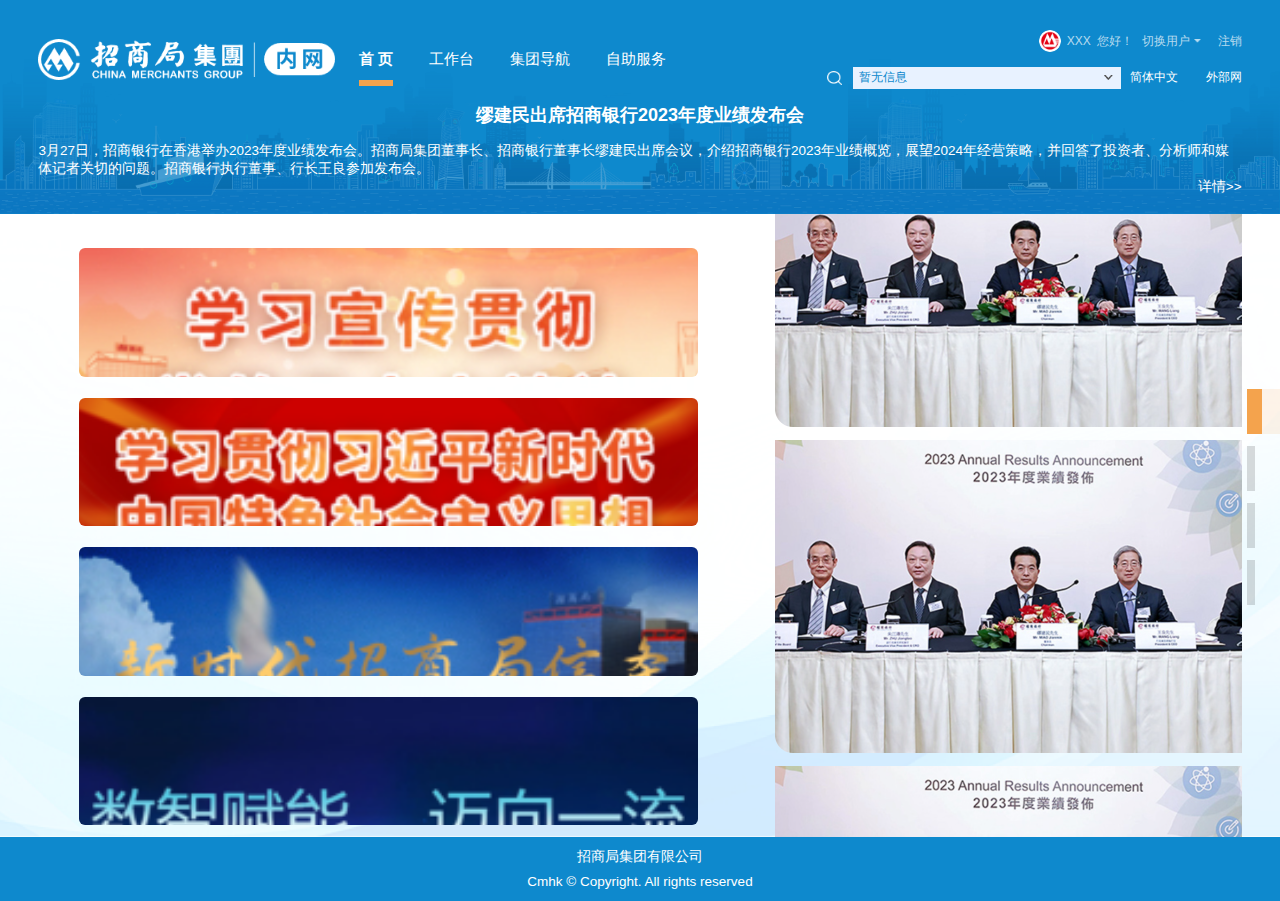
==== commit 4f72bbe8: "fix" ====
--- a/index.html
+++ b/index.html
@@ -35,19 +35,6 @@
             $(".app_menu").addClass("show");
             $(".mask").addClass("show");
           }
-        });
-        initTpxw();
-        initZtzl();
-        $(window).resize(function (event) {
-            if(tpxw_banner){
-                tpxw_banner.destroy(true,true);
-            }
-            if(ztzl_banner){
-                ztzl_banner.destroy(true,true);
-            }
-            tpxw_width = $(".tpxw_banner .swiper-slide").width();
-            initTpxw();
-            initZtzl();
         });
         var thread = 0;
         var scrollHover = false;
@@ -417,38 +404,109 @@
       <div class="conter">
         <section class="zp hover">
           <div class="left_cont">
-                <div class="ztzl swiper-container">
-                    <div class="swiper-wrapper">
-                        <div class="swiper-slide"><a href=""><img src="images/index20240909_5.jpg" alt=""></a></div>
-                        <div class="swiper-slide"><a href=""><img src="images/index20240909_6.png" alt=""></a></div>
-                        <div class="swiper-slide"><a href=""><img src="images/index20240909_3.png" alt=""></a></div>
-                        <div class="swiper-slide"><a href=""><img src="images/index20240909_4.png" alt=""></a></div>
-                    </div>
-                    <div class="swiper-pagination app"></div>
+            <div class="ztzl swiper-container">
+              <div class="swiper-wrapper">
+                <div class="swiper-slide">
+                  <a href=""><img src="images/index20240909_5.jpg" alt="" /></a>
                 </div>
-                <div class="tpxw">
-                    <div class="tpxw_box">
-                        <div class="title app">热点新闻</div>
-                        <div class="tpxw_tp">
-                            <div class="swiper-container tpxw_banner">
-                                <div class="swiper-wrapper">
-                                    <div class="swiper-slide">
-                                        <a href=""><img src="images/index20240909_2.png" alt=""><div class="text app"><p>3月27日，招商银行在香港举办2023年度业绩发布会。招商局集团董事长、招商银行董事长缪建民出席会议，介绍招商银行2023年业绩概览……</p><div class="more"><span>2024-03-28</span><img src="images/index20240909_26.png" alt=""></div></div></a>
-                                    </div>
-                                    <div class="swiper-slide">
-                                        <a href=""><img src="images/index20240909_2.png" alt=""><div class="text app"><p>3月27日，招商银行在香港举办2023年度业绩发布会。招商局集团董事长、招商银行董事长缪建民出席会议，介绍招商银行2023年业绩概览……</p><div class="more"><span>2024-03-28</span><img src="images/index20240909_26.png" alt=""></div></div></a>
-                                    </div>
-                                    <div class="swiper-slide">
-                                        <a href=""><img src="images/index20240909_2.png" alt=""><div class="text app"><p>3月27日，招商银行在香港举办2023年度业绩发布会。招商局集团董事长、招商银行董事长缪建民出席会议，介绍招商银行2023年业绩概览……</p><div class="more"><span>2024-03-28</span><img src="images/index20240909_26.png" alt=""></div></div></a>
-                                    </div>
-                                </div>
-                                <div class="swiper-pagination app"></div>
-                            </div>
-                        </div>
-                    </div>
+                <div class="swiper-slide">
+                  <a href=""><img src="images/index20240909_6.png" alt="" /></a>
                 </div>
+                <div class="swiper-slide">
+                  <a href=""><img src="images/index20240909_3.png" alt="" /></a>
+                </div>
+                <div class="swiper-slide">
+                  <a href=""><img src="images/index20240909_4.png" alt="" /></a>
+                </div>
+              </div>
+              <div class="swiper-pagination app"></div>
+            </div>
           </div>
           <div class="right_cont">
+            <div class="tpxw">
+              <div class="tpxw_box">
+                <div class="title app">热点新闻</div>
+                <div class="tit">
+                  <div class="tit_box">
+                    <div class="swiper-container tpxw_tit">
+                      <div class="swiper-wrapper">
+                        <div class="swiper-slide">
+                          <a href=""
+                            >3月27日，招商银行在香港举办2023年度业绩发布会。招商局集团董事长、招商银行董事长缪建民出席会议，介绍招商</a
+                          >
+                        </div>
+                        <div class="swiper-slide">
+                          <a href=""
+                            >3月27日，招商银行在香港举办2023年度业绩发布会。招商局集团董事长、招商银行董事长缪建民出席会议，介绍招商</a
+                          >
+                        </div>
+                        <div class="swiper-slide">
+                          <a href=""
+                            >3月27日，招商银行在香港举办2023年度业绩发布会。招商局集团董事长、招商银行董事长缪建民出席会议，介绍招商</a
+                          >
+                        </div>
+                      </div>
+                    </div>
+                    <div class="swiper-prev swiper-button"></div>
+                    <div class="swiper-next swiper-button"></div>
+                  </div>
+                </div>
+                <div class="tpxw_tp">
+                  <div class="swiper-container tpxw_banner">
+                    <div class="swiper-wrapper">
+                      <div class="swiper-slide">
+                        <a href=""
+                          ><img src="images/index20240909_2.png" alt="" />
+                          <div class="text app">
+                            <p>
+                              3月27日，招商银行在香港举办2023年度业绩发布会。招商局集团董事长、招商银行董事长缪建民出席会议，介绍招商银行2023年业绩概览……
+                            </p>
+                            <div class="more">
+                              <span>2024-03-28</span
+                              ><img src="images/index20240909_26.png" alt="" />
+                            </div></div
+                        ></a>
+                      </div>
+                      <div class="swiper-slide">
+                        <a href=""
+                          ><img src="images/index20240909_2.png" alt="" />
+                          <div class="text app">
+                            <p>
+                              3月27日，招商银行在香港举办2023年度业绩发布会。招商局集团董事长、招商银行董事长缪建民出席会议，介绍招商银行2023年业绩概览……
+                            </p>
+                            <div class="more">
+                              <span>2024-03-28</span
+                              ><img src="images/index20240909_26.png" alt="" />
+                            </div></div
+                        ></a>
+                      </div>
+                      <div class="swiper-slide">
+                        <a href=""
+                          ><img src="images/index20240909_2.png" alt="" />
+                          <div class="text app">
+                            <p>
+                              3月27日，招商银行在香港举办2023年度业绩发布会。招商局集团董事长、招商银行董事长缪建民出席会议，介绍招商银行2023年业绩概览……
+                            </p>
+                            <div class="more">
+                              <span>2024-03-28</span
+                              ><img src="images/index20240909_26.png" alt="" />
+                            </div></div
+                        ></a>
+                      </div>
+                    </div>
+                    <div class="swiper-pagination app"></div>
+                  </div>
+                </div>
+              </div>
+              <div class="bg bg1 sh">
+                <img src="images/index20240909_13.png" alt="" />
+              </div>
+              <div class="bg bg2 sh">
+                <img src="images/index20240909_13.png" alt="" />
+              </div>
+              <div class="bg bg3"></div>
+              <div class="bg bg4"></div>
+            </div>
             <div class="list sp">
               <div class="tis">
                 <span class="hover"><a href="">集团要闻</a></span>
@@ -722,220 +780,795 @@
           </div>
         </section>
         <section class="cp">
-            <div class="left_cont">
-                <div class="list hu">
-                    <div class="tis">
-                        <div>
-                            <span class="hover">媒体报道</span>
-                            <span>人力资源</span>
-                            <span>集团发展研究</span>
-                            <span>科技创新研究</span>
-                        </div>
-                        <div class="more">
-                            <a href="">更多>></a>
-                            <a href="" style="display: none;">更多>></a>
-                            <a href="" style="display: none;">更多>></a>
-                            <a href="" style="display: none;">更多>></a>
-                        </div>
-                    </div>
-                    <div class="lis">
-                        <ul>
-                            <li><div class="time"><em>21</em>2024-03</div><a href=""><div class="tit"><p>石岱调研漳州开发区和招商蛇口厦门海上世界项目</p><span class="tag new"></span></div><span>国务院国资委党委深入学习习近平总书记在新时代推动中部地区崛起座谈会上的重要讲话精神 坚决贯彻落实党中央重大决策部署 在新……</span></a></li>
-                            <li><div class="time"><em>21</em>2024-03</div><a href=""><div class="tit"><p>缪建民会见陕西省和河北省领导</p></div><span>国务院国资委党委深入学习习近平总书记在新时代推动中部地区崛起座谈会上的重要讲话精神 坚决贯彻落实党中央重大决策部署 在新……</span></a></li>
-                            <li><div class="time"><em>21</em>2024-03</div><a href=""><div class="tit"><p>缪建民会见中国联通董事长陈忠岳</p><span class="tag new"></span></div><span>国务院国资委党委深入学习习近平总书记在新时代推动中部地区崛起座谈会上的重要讲话精神 坚决贯彻落实党中央重大决策部署 在新……</span></a></li>
-                            <li><div class="time"><em>21</em>2024-03</div><a href=""><div class="tit"><p>招商局与中国气象局签署新一轮战略合作协议</p></div><span>国务院国资委党委深入学习习近平总书记在新时代推动中部地区崛起座谈会上的重要讲话精神 坚决贯彻落实党中央重大决策部署 在新……</span></a></li>
-                            <li><div class="time"><em>21</em>2024-03</div><a href=""><div class="tit"><p>招商局与中国气象局签署新一轮战略合作协议</p><span class="tag new"></span></div><span>国务院国资委党委深入学习习近平总书记在新时代推动中部地区崛起座谈会上的重要讲话精神 坚决贯彻落实党中央重大决策部署 在新……</span></a></li>
-                            <li><div class="time"><em>21</em>2024-03</div><a href=""><div class="tit"><p>招商局与中国气象局签署新一轮战略合作协议</p></div><span>国务院国资委党委深入学习习近平总书记在新时代推动中部地区崛起座谈会上的重要讲话精神 坚决贯彻落实党中央重大决策部署 在新……</span></a></li>
-                        </ul>
-                    </div>
-                    <div class="lis" style="display: none;">
-                        <ul>
-                            <li><div class="time"><em>21</em>2024-03</div><a href=""><div class="tit"><p>石岱调研漳州开发区和招商蛇口厦门海上世界项目</p></div><span>国务院国资委党委深入学习习近平总书记在新时代推动中部地区崛起座谈会上的重要讲话精神 坚决贯彻落实党中央重大决策部署 在新……</span></a></li>
-                            <li><div class="time"><em>21</em>2024-03</div><a href=""><div class="tit"><p>缪建民会见陕西省和河北省领导</p></div><span>国务院国资委党委深入学习习近平总书记在新时代推动中部地区崛起座谈会上的重要讲话精神 坚决贯彻落实党中央重大决策部署 在新……</span></a></li>
-                            <li><div class="time"><em>21</em>2024-03</div><a href=""><div class="tit"><p>缪建民会见中国联通董事长陈忠岳</p><span class="tag new"></span></div><span>国务院国资委党委深入学习习近平总书记在新时代推动中部地区崛起座谈会上的重要讲话精神 坚决贯彻落实党中央重大决策部署 在新……</span></a></li>
-                            <li><div class="time"><em>21</em>2024-03</div><a href=""><div class="tit"><p>招商局与中国气象局签署新一轮战略合作协议</p></div><span>国务院国资委党委深入学习习近平总书记在新时代推动中部地区崛起座谈会上的重要讲话精神 坚决贯彻落实党中央重大决策部署 在新……</span></a></li>
-                            <li><div class="time"><em>21</em>2024-03</div><a href=""><div class="tit"><p>招商局与中国气象局签署新一轮战略合作协议</p><span class="tag new"></span></div><span>国务院国资委党委深入学习习近平总书记在新时代推动中部地区崛起座谈会上的重要讲话精神 坚决贯彻落实党中央重大决策部署 在新……</span></a></li>
-                            <li><div class="time"><em>21</em>2024-03</div><a href=""><div class="tit"><p>招商局与中国气象局签署新一轮战略合作协议</p></div><span>国务院国资委党委深入学习习近平总书记在新时代推动中部地区崛起座谈会上的重要讲话精神 坚决贯彻落实党中央重大决策部署 在新……</span></a></li>
-                        </ul>
-                    </div>
-                    <div class="lis" style="display: none;">
-                        <ul>
-                            <li><div class="time"><em>21</em>2024-03</div><a href=""><div class="tit"><p>石岱调研漳州开发区和招商蛇口厦门海上世界项目</p></div><span>国务院国资委党委深入学习习近平总书记在新时代推动中部地区崛起座谈会上的重要讲话精神 坚决贯彻落实党中央重大决策部署 在新……</span></a></li>
-                            <li><div class="time"><em>21</em>2024-03</div><a href=""><div class="tit"><p>缪建民会见陕西省和河北省领导</p></div><span>国务院国资委党委深入学习习近平总书记在新时代推动中部地区崛起座谈会上的重要讲话精神 坚决贯彻落实党中央重大决策部署 在新……</span></a></li>
-                            <li><div class="time"><em>21</em>2024-03</div><a href=""><div class="tit"><p>缪建民会见中国联通董事长陈忠岳</p></div><span>国务院国资委党委深入学习习近平总书记在新时代推动中部地区崛起座谈会上的重要讲话精神 坚决贯彻落实党中央重大决策部署 在新……</span></a></li>
-                            <li><div class="time"><em>21</em>2024-03</div><a href=""><div class="tit"><p>招商局与中国气象局签署新一轮战略合作协议</p></div><span>国务院国资委党委深入学习习近平总书记在新时代推动中部地区崛起座谈会上的重要讲话精神 坚决贯彻落实党中央重大决策部署 在新……</span></a></li>
-                            <li><div class="time"><em>21</em>2024-03</div><a href=""><div class="tit"><p>招商局与中国气象局签署新一轮战略合作协议</p><span class="tag new"></span></div><span>国务院国资委党委深入学习习近平总书记在新时代推动中部地区崛起座谈会上的重要讲话精神 坚决贯彻落实党中央重大决策部署 在新……</span></a></li>
-                            <li><div class="time"><em>21</em>2024-03</div><a href=""><div class="tit"><p>招商局与中国气象局签署新一轮战略合作协议</p><span class="tag new"></span></div><span>国务院国资委党委深入学习习近平总书记在新时代推动中部地区崛起座谈会上的重要讲话精神 坚决贯彻落实党中央重大决策部署 在新……</span></a></li>
-                        </ul>
-                    </div>
-                    <div class="lis" style="display: none;">
-                        <ul>
-                            <li><div class="time"><em>21</em>2024-03</div><a href=""><div class="tit"><p>石岱调研漳州开发区和招商蛇口厦门海上世界项目</p></div><span>国务院国资委党委深入学习习近平总书记在新时代推动中部地区崛起座谈会上的重要讲话精神 坚决贯彻落实党中央重大决策部署 在新……</span></a></li>
-                            <li><div class="time"><em>21</em>2024-03</div><a href=""><div class="tit"><p>缪建民会见陕西省和河北省领导</p></div><span>国务院国资委党委深入学习习近平总书记在新时代推动中部地区崛起座谈会上的重要讲话精神 坚决贯彻落实党中央重大决策部署 在新……</span></a></li>
-                            <li><div class="time"><em>21</em>2024-03</div><a href=""><div class="tit"><p>缪建民会见中国联通董事长陈忠岳</p></div><span>国务院国资委党委深入学习习近平总书记在新时代推动中部地区崛起座谈会上的重要讲话精神 坚决贯彻落实党中央重大决策部署 在新……</span></a></li>
-                            <li><div class="time"><em>21</em>2024-03</div><a href=""><div class="tit"><p>招商局与中国气象局签署新一轮战略合作协议</p></div><span>国务院国资委党委深入学习习近平总书记在新时代推动中部地区崛起座谈会上的重要讲话精神 坚决贯彻落实党中央重大决策部署 在新……</span></a></li>
-                            <li><div class="time"><em>21</em>2024-03</div><a href=""><div class="tit"><p>招商局与中国气象局签署新一轮战略合作协议</p></div><span>国务院国资委党委深入学习习近平总书记在新时代推动中部地区崛起座谈会上的重要讲话精神 坚决贯彻落实党中央重大决策部署 在新……</span></a></li>
-                            <li><div class="time"><em>21</em>2024-03</div><a href=""><div class="tit"><p>招商局与中国气象局签署新一轮战略合作协议</p></div><span>国务院国资委党委深入学习习近平总书记在新时代推动中部地区崛起座谈会上的重要讲话精神 坚决贯彻落实党中央重大决策部署 在新……</span></a></li>
-                        </ul>
-                    </div>
-                    <div class="app_more app"><a href="">查看更多</a></div>
+          <div class="left_cont">
+            <div class="list hu">
+              <div class="tis">
+                <div>
+                  <span class="hover">媒体报道</span>
+                  <span>人力资源</span>
+                  <span>集团发展研究</span>
+                  <span>科技创新研究</span>
                 </div>
+                <div class="more">
+                  <a href="">更多>></a>
+                  <a href="" style="display: none">更多>></a>
+                  <a href="" style="display: none">更多>></a>
+                  <a href="" style="display: none">更多>></a>
+                </div>
+              </div>
+              <div class="lis">
+                <ul>
+                  <li class="tw">
+                    <div class="pic">
+                      <img src="images/index20240909_1.jpg" alt="" />
+                    </div>
+                    <div class="text">
+                      <a href=""
+                        ><span
+                          >3月20日下午，集团董事长缪建民在香港招商局大厦会见中国联通董事长陈忠岳，双方就进一步深化合作进行交流。中国联通董事王俊治、副总经理梁宝俊，集团董事钟国东、副总经理邓仁杰，集团总经理助理、董事会秘书，集团办公室主任张军立参加会见。</span
+                        ></a
+                      >
+                      <div class="time">2024年03月21日</div>
+                    </div>
+                  </li>
+                  <li>
+                    <div class="time"><em>21</em>2024-03</div>
+                    <a href=""
+                      ><p>石岱调研漳州开发区和招商蛇口厦门海上世界项目</p></a
+                    >
+                  </li>
+                  <li>
+                    <div class="time"><em>21</em>2024-03</div>
+                    <a href=""><p>缪建民会见陕西省和河北省领导</p></a>
+                  </li>
+                  <li>
+                    <div class="time"><em>21</em>2024-03</div>
+                    <a href=""><p>缪建民会见中国联通董事长陈忠岳</p></a>
+                  </li>
+                  <li>
+                    <div class="time"><em>21</em>2024-03</div>
+                    <a href=""
+                      ><p>招商局与中国气象局签署新一轮战略合作协议</p></a
+                    >
+                  </li>
+                </ul>
+              </div>
+              <div class="lis" style="display: none">
+                <ul>
+                  <li class="tw">
+                    <div class="pic">
+                      <img src="images/index20240909_1.jpg" alt="" />
+                    </div>
+                    <div class="text">
+                      <a href=""
+                        ><span
+                          >3月20日下午，集团董事长缪建民在香港招商局大厦会见中国联通董事长陈忠岳，双方就进一步深化合作进行交流。中国联通董事王俊治、副总经理梁宝俊，集团董事钟国东、副总经理邓仁杰，集团总经理助理、董事会秘书，集团办公室主任张军立参加会见。</span
+                        ></a
+                      >
+                      <div class="time">2024年03月21日</div>
+                    </div>
+                  </li>
+                  <li>
+                    <div class="time"><em>21</em>2024-03</div>
+                    <a href=""
+                      ><p>石岱调研漳州开发区和招商蛇口厦门海上世界项目</p></a
+                    >
+                  </li>
+                  <li>
+                    <div class="time"><em>21</em>2024-03</div>
+                    <a href=""><p>缪建民会见陕西省和河北省领导</p></a>
+                  </li>
+                  <li>
+                    <div class="time"><em>21</em>2024-03</div>
+                    <a href=""><p>缪建民会见中国联通董事长陈忠岳</p></a>
+                  </li>
+                  <li>
+                    <div class="time"><em>21</em>2024-03</div>
+                    <a href=""
+                      ><p>招商局与中国气象局签署新一轮战略合作协议</p></a
+                    >
+                  </li>
+                </ul>
+              </div>
+              <div class="lis" style="display: none">
+                <ul>
+                  <li class="tw">
+                    <div class="pic">
+                      <img src="images/index20240909_1.jpg" alt="" />
+                    </div>
+                    <div class="text">
+                      <a href=""
+                        ><span
+                          >3月20日下午，集团董事长缪建民在香港招商局大厦会见中国联通董事长陈忠岳，双方就进一步深化合作进行交流。中国联通董事王俊治、副总经理梁宝俊，集团董事钟国东、副总经理邓仁杰，集团总经理助理、董事会秘书，集团办公室主任张军立参加会见。</span
+                        ></a
+                      >
+                      <div class="time">2024年03月21日</div>
+                    </div>
+                  </li>
+                  <li>
+                    <div class="time"><em>21</em>2024-03</div>
+                    <a href=""
+                      ><p>石岱调研漳州开发区和招商蛇口厦门海上世界项目</p></a
+                    >
+                  </li>
+                  <li>
+                    <div class="time"><em>21</em>2024-03</div>
+                    <a href=""><p>缪建民会见陕西省和河北省领导</p></a>
+                  </li>
+                  <li>
+                    <div class="time"><em>21</em>2024-03</div>
+                    <a href=""><p>缪建民会见中国联通董事长陈忠岳</p></a>
+                  </li>
+                  <li>
+                    <div class="time"><em>21</em>2024-03</div>
+                    <a href=""
+                      ><p>招商局与中国气象局签署新一轮战略合作协议</p></a
+                    >
+                  </li>
+                </ul>
+              </div>
+              <div class="lis" style="display: none">
+                <ul>
+                  <li class="tw">
+                    <div class="pic">
+                      <img src="images/index20240909_1.jpg" alt="" />
+                    </div>
+                    <div class="text">
+                      <a href=""
+                        ><span
+                          >3月20日下午，集团董事长缪建民在香港招商局大厦会见中国联通董事长陈忠岳，双方就进一步深化合作进行交流。中国联通董事王俊治、副总经理梁宝俊，集团董事钟国东、副总经理邓仁杰，集团总经理助理、董事会秘书，集团办公室主任张军立参加会见。</span
+                        ></a
+                      >
+                      <div class="time">2024年03月21日</div>
+                    </div>
+                  </li>
+                  <li>
+                    <div class="time"><em>21</em>2024-03</div>
+                    <a href=""
+                      ><p>石岱调研漳州开发区和招商蛇口厦门海上世界项目</p></a
+                    >
+                  </li>
+                  <li>
+                    <div class="time"><em>21</em>2024-03</div>
+                    <a href=""><p>缪建民会见陕西省和河北省领导</p></a>
+                  </li>
+                  <li>
+                    <div class="time"><em>21</em>2024-03</div>
+                    <a href=""><p>缪建民会见中国联通董事长陈忠岳</p></a>
+                  </li>
+                  <li>
+                    <div class="time"><em>21</em>2024-03</div>
+                    <a href=""
+                      ><p>招商局与中国气象局签署新一轮战略合作协议</p></a
+                    >
+                  </li>
+                </ul>
+              </div>
+              <div class="app_more app"><a href="">查看更多</a></div>
             </div>
-            <div class="right_cont">
-                <div class="list zx">
-                    <div class="tis">
-                        <div>
-                            <span class="hover">国资要闻</span>
-                            <span>上市公司股价</span>
-                            <span>新鲜情报</span>
-                        </div>
-                        <div class="more">
-                            <a href="">更多>></a>
-                            <a href="" style="display: none;">更多>></a>
-                            <a href="" style="display: none;">更多>></a>
-                        </div>
-                    </div>
-                    <div class="lis">
-                        <ul>
-                            <li><div class="time"><em>21</em>2024-03</div><a href=""><div class="tit"><p>石岱调研漳州开发区和招商蛇口厦门海上世界项目</p></div><span>国务院国资委党委深入学习习近平总书记在新时代推动中部地区崛起座谈会上的重要讲话精神 坚决贯彻落实党中央重大决策部署 在新……</span></a></li>
-                            <li><div class="time"><em>21</em>2024-03</div><a href=""><div class="tit"><p>石岱调研漳州开发区和招商蛇口厦门海上世界项目</p></div><span>国务院国资委党委认真传达学习贯彻习近平总书记在全国两会期间的重要讲话精神和全国两会精神 锚定目标拼搏进取 奋力谱写国资央……</span></a></li>
-                            <li><div class="time"><em>21</em>2024-03</div><a href=""><div class="tit"><p>石岱调研漳州开发区和招商蛇口厦门海上世界项目</p></div><span>国务院国资委党委召开学习贯彻习近平新时代中国特色社会主义思想主题教育总结会议 切实把主题教育成果转化为推动国资央企高质……</span></a></li>
-                            <li><div class="time"><em>21</em>2024-03</div><a href=""><div class="tit"><p>石岱调研漳州开发区和招商蛇口厦门海上世界项目</p></div><span>国务院国资委党委召开党风廉政建设和反腐败工作会议 锐意进取担当作为 不断开创国资央企全面从严治党新局面</span></a></li>
-                            <li><div class="time"><em>21</em>2024-03</div><a href=""><div class="tit"><p>石岱调研漳州开发区和招商蛇口厦门海上世界项目</p></div><span>国务院国资委党委认真传达学习贯彻习近平总书记在全国两会期间的重要讲话精神和全国两会精神 锚定目标拼搏进取 奋力谱写国资央……</span></a></li>
-                            <li><div class="time"><em>21</em>2024-03</div><a href=""><div class="tit"><p>石岱调研漳州开发区和招商蛇口厦门海上世界项目</p></div><span>国务院国资委党委召开党风廉政建设和反腐败工作会议 锐意进取担当作为 不断开创国资央企全面从严治党新局面</span></a></li>
-                        </ul>
-                    </div>
-                    <div class="lis" style="display: none;">
-                        <ul>
-                            <li><div class="time"><em>21</em>2024-03</div><a href=""><div class="tit"><p>石岱调研漳州开发区和招商蛇口厦门海上世界项目</p></div><span>国务院国资委党委深入学习习近平总书记在新时代推动中部地区崛起座谈会上的重要讲话精神 坚决贯彻落实党中央重大决策部署 在新……</span></a></li>
-                            <li><div class="time"><em>21</em>2024-03</div><a href=""><div class="tit"><p>石岱调研漳州开发区和招商蛇口厦门海上世界项目</p></div><span>国务院国资委党委认真传达学习贯彻习近平总书记在全国两会期间的重要讲话精神和全国两会精神 锚定目标拼搏进取 奋力谱写国资央……</span></a></li>
-                            <li><div class="time"><em>21</em>2024-03</div><a href=""><div class="tit"><p>石岱调研漳州开发区和招商蛇口厦门海上世界项目</p></div><span>国务院国资委党委召开学习贯彻习近平新时代中国特色社会主义思想主题教育总结会议 切实把主题教育成果转化为推动国资央企高质……</span></a></li>
-                            <li><div class="time"><em>21</em>2024-03</div><a href=""><div class="tit"><p>石岱调研漳州开发区和招商蛇口厦门海上世界项目</p></div><span>国务院国资委党委召开党风廉政建设和反腐败工作会议 锐意进取担当作为 不断开创国资央企全面从严治党新局面</span></a></li>
-                            <li><div class="time"><em>21</em>2024-03</div><a href=""><div class="tit"><p>石岱调研漳州开发区和招商蛇口厦门海上世界项目</p></div><span>国务院国资委党委认真传达学习贯彻习近平总书记在全国两会期间的重要讲话精神和全国两会精神 锚定目标拼搏进取 奋力谱写国资央……</span></a></li>
-                            <li><div class="time"><em>21</em>2024-03</div><a href=""><div class="tit"><p>石岱调研漳州开发区和招商蛇口厦门海上世界项目</p></div><span>国务院国资委党委召开党风廉政建设和反腐败工作会议 锐意进取担当作为 不断开创国资央企全面从严治党新局面</span></a></li>
-                        </ul>
-                    </div>
-                    <div class="lis" style="display: none;">
-                        <ul>
-                            <li><div class="time"><em>21</em>2024-03</div><a href=""><div class="tit"><p>石岱调研漳州开发区和招商蛇口厦门海上世界项目</p></div><span>国务院国资委党委深入学习习近平总书记在新时代推动中部地区崛起座谈会上的重要讲话精神 坚决贯彻落实党中央重大决策部署 在新……</span></a></li>
-                            <li><div class="time"><em>21</em>2024-03</div><a href=""><div class="tit"><p>石岱调研漳州开发区和招商蛇口厦门海上世界项目</p></div><span>国务院国资委党委认真传达学习贯彻习近平总书记在全国两会期间的重要讲话精神和全国两会精神 锚定目标拼搏进取 奋力谱写国资央……</span></a></li>
-                            <li><div class="time"><em>21</em>2024-03</div><a href=""><div class="tit"><p>石岱调研漳州开发区和招商蛇口厦门海上世界项目</p></div><span>国务院国资委党委召开学习贯彻习近平新时代中国特色社会主义思想主题教育总结会议 切实把主题教育成果转化为推动国资央企高质……</span></a></li>
-                            <li><div class="time"><em>21</em>2024-03</div><a href=""><div class="tit"><p>石岱调研漳州开发区和招商蛇口厦门海上世界项目</p></div><span>国务院国资委党委召开党风廉政建设和反腐败工作会议 锐意进取担当作为 不断开创国资央企全面从严治党新局面</span></a></li>
-                            <li><div class="time"><em>21</em>2024-03</div><a href=""><div class="tit"><p>石岱调研漳州开发区和招商蛇口厦门海上世界项目</p></div><span>国务院国资委党委认真传达学习贯彻习近平总书记在全国两会期间的重要讲话精神和全国两会精神 锚定目标拼搏进取 奋力谱写国资央……</span></a></li>
-                            <li><div class="time"><em>21</em>2024-03</div><a href=""><div class="tit"><p>石岱调研漳州开发区和招商蛇口厦门海上世界项目</p></div><span>国务院国资委党委召开党风廉政建设和反腐败工作会议 锐意进取担当作为 不断开创国资央企全面从严治党新局面</span></a></li>
-                        </ul>
-                    </div>
-                    <div class="app_more app"><a href="">查看更多</a></div>
+          </div>
+          <div class="right_cont">
+            <div class="list zx">
+              <div class="tis">
+                <div>
+                  <span class="hover">国资要闻</span>
+                  <span>上市公司股价</span>
+                  <span>新鲜情报</span>
                 </div>
+                <div class="more">
+                  <a href="">更多>></a>
+                  <a href="" style="display: none">更多>></a>
+                  <a href="" style="display: none">更多>></a>
+                </div>
+              </div>
+              <div class="lis">
+                <ul>
+                  <li>
+                    <div class="time"><em>21</em>2024-03</div>
+                    <a href=""
+                      ><span
+                        >国务院国资委党委深入学习习近平总书记在新时代推动中部地区崛起座谈会上的重要讲话精神
+                        坚决贯彻落实党中央重大决策部署 在新……</span
+                      ></a
+                    >
+                  </li>
+                  <li>
+                    <div class="time"><em>21</em>2024-03</div>
+                    <a href=""
+                      ><span
+                        >国务院国资委党委认真传达学习贯彻习近平总书记在全国两会期间的重要讲话精神和全国两会精神
+                        锚定目标拼搏进取 奋力谱写国资央……</span
+                      ></a
+                    >
+                  </li>
+                  <li>
+                    <div class="time"><em>21</em>2024-03</div>
+                    <a href=""
+                      ><span
+                        >国务院国资委党委召开学习贯彻习近平新时代中国特色社会主义思想主题教育总结会议
+                        切实把主题教育成果转化为推动国资央企高质……</span
+                      ></a
+                    >
+                  </li>
+                  <li>
+                    <div class="time"><em>21</em>2024-03</div>
+                    <a href=""
+                      ><span
+                        >国务院国资委党委召开党风廉政建设和反腐败工作会议
+                        锐意进取担当作为
+                        不断开创国资央企全面从严治党新局面</span
+                      ></a
+                    >
+                  </li>
+                  <li>
+                    <div class="time"><em>21</em>2024-03</div>
+                    <a href=""
+                      ><span
+                        >国务院国资委党委认真传达学习贯彻习近平总书记在全国两会期间的重要讲话精神和全国两会精神
+                        锚定目标拼搏进取 奋力谱写国资央……</span
+                      ></a
+                    >
+                  </li>
+                  <li>
+                    <div class="time"><em>21</em>2024-03</div>
+                    <a href=""
+                      ><span
+                        >国务院国资委党委召开党风廉政建设和反腐败工作会议
+                        锐意进取担当作为
+                        不断开创国资央企全面从严治党新局面</span
+                      ></a
+                    >
+                  </li>
+                  <li>
+                    <div class="time"><em>21</em>2024-03</div>
+                    <a href=""
+                      ><span
+                        >国务院国资委党委认真传达学习贯彻习近平总书记在全国两会期间的重要讲话精神和全国两会精神
+                        锚定目标拼搏进取 奋力谱写国资……</span
+                      ></a
+                    >
+                  </li>
+                </ul>
+              </div>
+              <div class="lis" style="display: none">
+                <ul>
+                  <li>
+                    <div class="time"><em>21</em>2024-03</div>
+                    <a href=""
+                      ><span
+                        >国务院国资委党委深入学习习近平总书记在新时代推动中部地区崛起座谈会上的重要讲话精神
+                        坚决贯彻落实党中央重大决策部署 在新……</span
+                      ></a
+                    >
+                  </li>
+                  <li>
+                    <div class="time"><em>21</em>2024-03</div>
+                    <a href=""
+                      ><span
+                        >国务院国资委党委认真传达学习贯彻习近平总书记在全国两会期间的重要讲话精神和全国两会精神
+                        锚定目标拼搏进取 奋力谱写国资央……</span
+                      ></a
+                    >
+                  </li>
+                  <li>
+                    <div class="time"><em>21</em>2024-03</div>
+                    <a href=""
+                      ><span
+                        >国务院国资委党委召开学习贯彻习近平新时代中国特色社会主义思想主题教育总结会议
+                        切实把主题教育成果转化为推动国资央企高质……</span
+                      ></a
+                    >
+                  </li>
+                  <li>
+                    <div class="time"><em>21</em>2024-03</div>
+                    <a href=""
+                      ><span
+                        >国务院国资委党委召开党风廉政建设和反腐败工作会议
+                        锐意进取担当作为
+                        不断开创国资央企全面从严治党新局面</span
+                      ></a
+                    >
+                  </li>
+                  <li>
+                    <div class="time"><em>21</em>2024-03</div>
+                    <a href=""
+                      ><span
+                        >国务院国资委党委认真传达学习贯彻习近平总书记在全国两会期间的重要讲话精神和全国两会精神
+                        锚定目标拼搏进取 奋力谱写国资央……</span
+                      ></a
+                    >
+                  </li>
+                  <li>
+                    <div class="time"><em>21</em>2024-03</div>
+                    <a href=""
+                      ><span
+                        >国务院国资委党委召开党风廉政建设和反腐败工作会议
+                        锐意进取担当作为
+                        不断开创国资央企全面从严治党新局面</span
+                      ></a
+                    >
+                  </li>
+                  <li>
+                    <div class="time"><em>21</em>2024-03</div>
+                    <a href=""
+                      ><span
+                        >国务院国资委党委认真传达学习贯彻习近平总书记在全国两会期间的重要讲话精神和全国两会精神
+                        锚定目标拼搏进取 奋力谱写国资……</span
+                      ></a
+                    >
+                  </li>
+                </ul>
+              </div>
+              <div class="lis bj" style="display: none">
+                <div class="bj_btn"><span>编辑</span></div>
+                <ul>
+                  <li>
+                    <div class="time"><em>21</em>2024-03</div>
+                    <a href=""
+                      ><span
+                        ><em>[招商金控]</em
+                        >国务院国资委党委深入学习习近平总书记在新时代推动中部地区崛起座谈会上的重要讲话精神
+                        坚决贯彻落实党中央重大决策部署 在新……</span
+                      ></a
+                    >
+                  </li>
+                  <li>
+                    <div class="time"><em>21</em>2024-03</div>
+                    <a href=""
+                      ><span
+                        ><em>[招商银行]</em
+                        >国务院国资委党委认真传达学习贯彻习近平总书记在全国两会期间的重要讲话精神和全国两会精神
+                        锚定目标拼搏进取 奋力谱写国资央……</span
+                      ></a
+                    >
+                  </li>
+                  <li>
+                    <div class="time"><em>21</em>2024-03</div>
+                    <a href=""
+                      ><span
+                        ><em>[招商蛇口]</em
+                        >国务院国资委党委召开学习贯彻习近平新时代中国特色社会主义思想主题教育总结会议
+                        切实把主题教育成果转化为推动国资央企高质……</span
+                      ></a
+                    >
+                  </li>
+                  <li>
+                    <div class="time"><em>21</em>2024-03</div>
+                    <a href=""
+                      ><span
+                        ><em>[招商港口]</em
+                        >国务院国资委党委召开党风廉政建设和反腐败工作会议
+                        锐意进取担当作为
+                        不断开创国资央企全面从严治党新局面</span
+                      ></a
+                    >
+                  </li>
+                  <li>
+                    <div class="time"><em>21</em>2024-03</div>
+                    <a href=""
+                      ><span
+                        ><em>[招商金控]</em
+                        >国务院国资委党委认真传达学习贯彻习近平总书记在全国两会期间的重要讲话精神和全国两会精神
+                        锚定目标拼搏进取 奋力谱写国资央……</span
+                      ></a
+                    >
+                  </li>
+                  <li>
+                    <div class="time"><em>21</em>2024-03</div>
+                    <a href=""
+                      ><span
+                        ><em>[招商蛇口]</em
+                        >国务院国资委党委召开党风廉政建设和反腐败工作会议
+                        锐意进取担当作为
+                        不断开创国资央企全面从严治党新局面</span
+                      ></a
+                    >
+                  </li>
+                </ul>
+              </div>
+              <div class="app_more app"><a href="">查看更多</a></div>
             </div>
+          </div>
         </section>
         <section class="cp">
-            <div class="left_cont">
-                <div class="list hu">
-                    <div class="tis">
-                        <div>
-                            <span class="hover">媒体报道</span>
-                            <span>人力资源</span>
-                            <span>集团发展研究</span>
-                            <span>科技创新研究</span>
-                        </div>
-                        <div class="more">
-                            <a href="">更多>></a>
-                            <a href="" style="display: none;">更多>></a>
-                            <a href="" style="display: none;">更多>></a>
-                            <a href="" style="display: none;">更多>></a>
-                        </div>
-                    </div>
-                    <div class="lis">
-                        <ul>
-                            <li><div class="time"><em>21</em>2024-03</div><a href=""><div class="tit"><p>石岱调研漳州开发区和招商蛇口厦门海上世界项目</p></div><span>国务院国资委党委深入学习习近平总书记在新时代推动中部地区崛起座谈会上的重要讲话精神 坚决贯彻落实党中央重大决策部署 在新……</span></a></li>
-                            <li><div class="time"><em>21</em>2024-03</div><a href=""><div class="tit"><p>缪建民会见陕西省和河北省领导</p></div><span>国务院国资委党委深入学习习近平总书记在新时代推动中部地区崛起座谈会上的重要讲话精神 坚决贯彻落实党中央重大决策部署 在新……</span></a></li>
-                            <li><div class="time"><em>21</em>2024-03</div><a href=""><div class="tit"><p>缪建民会见中国联通董事长陈忠岳</p></div><span>国务院国资委党委深入学习习近平总书记在新时代推动中部地区崛起座谈会上的重要讲话精神 坚决贯彻落实党中央重大决策部署 在新……</span></a></li>
-                            <li><div class="time"><em>21</em>2024-03</div><a href=""><div class="tit"><p>招商局与中国气象局签署新一轮战略合作协议</p></div><span>国务院国资委党委深入学习习近平总书记在新时代推动中部地区崛起座谈会上的重要讲话精神 坚决贯彻落实党中央重大决策部署 在新……</span></a></li>
-                            <li><div class="time"><em>21</em>2024-03</div><a href=""><div class="tit"><p>招商局与中国气象局签署新一轮战略合作协议</p></div><span>国务院国资委党委深入学习习近平总书记在新时代推动中部地区崛起座谈会上的重要讲话精神 坚决贯彻落实党中央重大决策部署 在新……</span></a></li>
-                            <li><div class="time"><em>21</em>2024-03</div><a href=""><div class="tit"><p>招商局与中国气象局签署新一轮战略合作协议</p></div><span>国务院国资委党委深入学习习近平总书记在新时代推动中部地区崛起座谈会上的重要讲话精神 坚决贯彻落实党中央重大决策部署 在新……</span></a></li>
-                        </ul>
-                    </div>
-                    <div class="lis" style="display: none;">
-                        <ul>
-                            <li><div class="time"><em>21</em>2024-03</div><a href=""><div class="tit"><p>石岱调研漳州开发区和招商蛇口厦门海上世界项目</p></div><span>国务院国资委党委深入学习习近平总书记在新时代推动中部地区崛起座谈会上的重要讲话精神 坚决贯彻落实党中央重大决策部署 在新……</span></a></li>
-                            <li><div class="time"><em>21</em>2024-03</div><a href=""><div class="tit"><p>缪建民会见陕西省和河北省领导</p></div><span>国务院国资委党委深入学习习近平总书记在新时代推动中部地区崛起座谈会上的重要讲话精神 坚决贯彻落实党中央重大决策部署 在新……</span></a></li>
-                            <li><div class="time"><em>21</em>2024-03</div><a href=""><div class="tit"><p>缪建民会见中国联通董事长陈忠岳</p></div><span>国务院国资委党委深入学习习近平总书记在新时代推动中部地区崛起座谈会上的重要讲话精神 坚决贯彻落实党中央重大决策部署 在新……</span></a></li>
-                            <li><div class="time"><em>21</em>2024-03</div><a href=""><div class="tit"><p>招商局与中国气象局签署新一轮战略合作协议</p></div><span>国务院国资委党委深入学习习近平总书记在新时代推动中部地区崛起座谈会上的重要讲话精神 坚决贯彻落实党中央重大决策部署 在新……</span></a></li>
-                            <li><div class="time"><em>21</em>2024-03</div><a href=""><div class="tit"><p>招商局与中国气象局签署新一轮战略合作协议</p></div><span>国务院国资委党委深入学习习近平总书记在新时代推动中部地区崛起座谈会上的重要讲话精神 坚决贯彻落实党中央重大决策部署 在新……</span></a></li>
-                            <li><div class="time"><em>21</em>2024-03</div><a href=""><div class="tit"><p>招商局与中国气象局签署新一轮战略合作协议</p></div><span>国务院国资委党委深入学习习近平总书记在新时代推动中部地区崛起座谈会上的重要讲话精神 坚决贯彻落实党中央重大决策部署 在新……</span></a></li>
-                        </ul>
-                    </div>
-                    <div class="lis" style="display: none;">
-                        <ul>
-                            <li><div class="time"><em>21</em>2024-03</div><a href=""><div class="tit"><p>石岱调研漳州开发区和招商蛇口厦门海上世界项目</p></div><span>国务院国资委党委深入学习习近平总书记在新时代推动中部地区崛起座谈会上的重要讲话精神 坚决贯彻落实党中央重大决策部署 在新……</span></a></li>
-                            <li><div class="time"><em>21</em>2024-03</div><a href=""><div class="tit"><p>缪建民会见陕西省和河北省领导</p></div><span>国务院国资委党委深入学习习近平总书记在新时代推动中部地区崛起座谈会上的重要讲话精神 坚决贯彻落实党中央重大决策部署 在新……</span></a></li>
-                            <li><div class="time"><em>21</em>2024-03</div><a href=""><div class="tit"><p>缪建民会见中国联通董事长陈忠岳</p></div><span>国务院国资委党委深入学习习近平总书记在新时代推动中部地区崛起座谈会上的重要讲话精神 坚决贯彻落实党中央重大决策部署 在新……</span></a></li>
-                            <li><div class="time"><em>21</em>2024-03</div><a href=""><div class="tit"><p>招商局与中国气象局签署新一轮战略合作协议</p></div><span>国务院国资委党委深入学习习近平总书记在新时代推动中部地区崛起座谈会上的重要讲话精神 坚决贯彻落实党中央重大决策部署 在新……</span></a></li>
-                            <li><div class="time"><em>21</em>2024-03</div><a href=""><div class="tit"><p>招商局与中国气象局签署新一轮战略合作协议</p></div><span>国务院国资委党委深入学习习近平总书记在新时代推动中部地区崛起座谈会上的重要讲话精神 坚决贯彻落实党中央重大决策部署 在新……</span></a></li>
-                            <li><div class="time"><em>21</em>2024-03</div><a href=""><div class="tit"><p>招商局与中国气象局签署新一轮战略合作协议</p></div><span>国务院国资委党委深入学习习近平总书记在新时代推动中部地区崛起座谈会上的重要讲话精神 坚决贯彻落实党中央重大决策部署 在新……</span></a></li>
-                        </ul>
-                    </div>
-                    <div class="lis" style="display: none;">
-                        <ul>
-                            <li><div class="time"><em>21</em>2024-03</div><a href=""><div class="tit"><p>石岱调研漳州开发区和招商蛇口厦门海上世界项目</p></div><span>国务院国资委党委深入学习习近平总书记在新时代推动中部地区崛起座谈会上的重要讲话精神 坚决贯彻落实党中央重大决策部署 在新……</span></a></li>
-                            <li><div class="time"><em>21</em>2024-03</div><a href=""><div class="tit"><p>缪建民会见陕西省和河北省领导</p></div><span>国务院国资委党委深入学习习近平总书记在新时代推动中部地区崛起座谈会上的重要讲话精神 坚决贯彻落实党中央重大决策部署 在新……</span></a></li>
-                            <li><div class="time"><em>21</em>2024-03</div><a href=""><div class="tit"><p>缪建民会见中国联通董事长陈忠岳</p></div><span>国务院国资委党委深入学习习近平总书记在新时代推动中部地区崛起座谈会上的重要讲话精神 坚决贯彻落实党中央重大决策部署 在新……</span></a></li>
-                            <li><div class="time"><em>21</em>2024-03</div><a href=""><div class="tit"><p>招商局与中国气象局签署新一轮战略合作协议</p></div><span>国务院国资委党委深入学习习近平总书记在新时代推动中部地区崛起座谈会上的重要讲话精神 坚决贯彻落实党中央重大决策部署 在新……</span></a></li>
-                            <li><div class="time"><em>21</em>2024-03</div><a href=""><div class="tit"><p>招商局与中国气象局签署新一轮战略合作协议</p></div><span>国务院国资委党委深入学习习近平总书记在新时代推动中部地区崛起座谈会上的重要讲话精神 坚决贯彻落实党中央重大决策部署 在新……</span></a></li>
-                            <li><div class="time"><em>21</em>2024-03</div><a href=""><div class="tit"><p>招商局与中国气象局签署新一轮战略合作协议</p></div><span>国务院国资委党委深入学习习近平总书记在新时代推动中部地区崛起座谈会上的重要讲话精神 坚决贯彻落实党中央重大决策部署 在新……</span></a></li>
-                        </ul>
-                    </div>
-                    <div class="app_more app"><a href="">查看更多</a></div>
+          <div class="left_cont">
+            <div class="list hu">
+              <div class="tis">
+                <div>
+                  <span class="hover">媒体报道</span>
+                  <span>人力资源</span>
+                  <span>集团发展研究</span>
+                  <span>科技创新研究</span>
                 </div>
+                <div class="more">
+                  <a href="">更多>></a>
+                  <a href="" style="display: none">更多>></a>
+                  <a href="" style="display: none">更多>></a>
+                  <a href="" style="display: none">更多>></a>
+                </div>
+              </div>
+              <div class="lis">
+                <ul>
+                  <li class="tw">
+                    <div class="pic">
+                      <img src="images/index20240909_1.jpg" alt="" />
+                    </div>
+                    <div class="text">
+                      <a href=""
+                        ><span
+                          >3月20日下午，集团董事长缪建民在香港招商局大厦会见中国联通董事长陈忠岳，双方就进一步深化合作进行交流。中国联通董事王俊治、副总经理梁宝俊，集团董事钟国东、副总经理邓仁杰，集团总经理助理、董事会秘书，集团办公室主任张军立参加会见。</span
+                        ></a
+                      >
+                      <div class="time">2024年03月21日</div>
+                    </div>
+                  </li>
+                  <li>
+                    <div class="time"><em>21</em>2024-03</div>
+                    <a href=""
+                      ><p>石岱调研漳州开发区和招商蛇口厦门海上世界项目</p></a
+                    >
+                  </li>
+                  <li>
+                    <div class="time"><em>21</em>2024-03</div>
+                    <a href=""><p>缪建民会见陕西省和河北省领导</p></a>
+                  </li>
+                  <li>
+                    <div class="time"><em>21</em>2024-03</div>
+                    <a href=""><p>缪建民会见中国联通董事长陈忠岳</p></a>
+                  </li>
+                  <li>
+                    <div class="time"><em>21</em>2024-03</div>
+                    <a href=""
+                      ><p>招商局与中国气象局签署新一轮战略合作协议</p></a
+                    >
+                  </li>
+                </ul>
+              </div>
+              <div class="lis" style="display: none">
+                <ul>
+                  <li class="tw">
+                    <div class="pic">
+                      <img src="images/index20240909_1.jpg" alt="" />
+                    </div>
+                    <div class="text">
+                      <a href=""
+                        ><span
+                          >3月20日下午，集团董事长缪建民在香港招商局大厦会见中国联通董事长陈忠岳，双方就进一步深化合作进行交流。中国联通董事王俊治、副总经理梁宝俊，集团董事钟国东、副总经理邓仁杰，集团总经理助理、董事会秘书，集团办公室主任张军立参加会见。</span
+                        ></a
+                      >
+                      <div class="time">2024年03月21日</div>
+                    </div>
+                  </li>
+                  <li>
+                    <div class="time"><em>21</em>2024-03</div>
+                    <a href=""
+                      ><p>石岱调研漳州开发区和招商蛇口厦门海上世界项目</p></a
+                    >
+                  </li>
+                  <li>
+                    <div class="time"><em>21</em>2024-03</div>
+                    <a href=""><p>缪建民会见陕西省和河北省领导</p></a>
+                  </li>
+                  <li>
+                    <div class="time"><em>21</em>2024-03</div>
+                    <a href=""><p>缪建民会见中国联通董事长陈忠岳</p></a>
+                  </li>
+                  <li>
+                    <div class="time"><em>21</em>2024-03</div>
+                    <a href=""
+                      ><p>招商局与中国气象局签署新一轮战略合作协议</p></a
+                    >
+                  </li>
+                </ul>
+              </div>
+              <div class="lis" style="display: none">
+                <ul>
+                  <li class="tw">
+                    <div class="pic">
+                      <img src="images/index20240909_1.jpg" alt="" />
+                    </div>
+                    <div class="text">
+                      <a href=""
+                        ><span
+                          >3月20日下午，集团董事长缪建民在香港招商局大厦会见中国联通董事长陈忠岳，双方就进一步深化合作进行交流。中国联通董事王俊治、副总经理梁宝俊，集团董事钟国东、副总经理邓仁杰，集团总经理助理、董事会秘书，集团办公室主任张军立参加会见。</span
+                        ></a
+                      >
+                      <div class="time">2024年03月21日</div>
+                    </div>
+                  </li>
+                  <li>
+                    <div class="time"><em>21</em>2024-03</div>
+                    <a href=""
+                      ><p>石岱调研漳州开发区和招商蛇口厦门海上世界项目</p></a
+                    >
+                  </li>
+                  <li>
+                    <div class="time"><em>21</em>2024-03</div>
+                    <a href=""><p>缪建民会见陕西省和河北省领导</p></a>
+                  </li>
+                  <li>
+                    <div class="time"><em>21</em>2024-03</div>
+                    <a href=""><p>缪建民会见中国联通董事长陈忠岳</p></a>
+                  </li>
+                  <li>
+                    <div class="time"><em>21</em>2024-03</div>
+                    <a href=""
+                      ><p>招商局与中国气象局签署新一轮战略合作协议</p></a
+                    >
+                  </li>
+                </ul>
+              </div>
+              <div class="lis" style="display: none">
+                <ul>
+                  <li class="tw">
+                    <div class="pic">
+                      <img src="images/index20240909_1.jpg" alt="" />
+                    </div>
+                    <div class="text">
+                      <a href=""
+                        ><span
+                          >3月20日下午，集团董事长缪建民在香港招商局大厦会见中国联通董事长陈忠岳，双方就进一步深化合作进行交流。中国联通董事王俊治、副总经理梁宝俊，集团董事钟国东、副总经理邓仁杰，集团总经理助理、董事会秘书，集团办公室主任张军立参加会见。</span
+                        ></a
+                      >
+                      <div class="time">2024年03月21日</div>
+                    </div>
+                  </li>
+                  <li>
+                    <div class="time"><em>21</em>2024-03</div>
+                    <a href=""
+                      ><p>石岱调研漳州开发区和招商蛇口厦门海上世界项目</p></a
+                    >
+                  </li>
+                  <li>
+                    <div class="time"><em>21</em>2024-03</div>
+                    <a href=""><p>缪建民会见陕西省和河北省领导</p></a>
+                  </li>
+                  <li>
+                    <div class="time"><em>21</em>2024-03</div>
+                    <a href=""><p>缪建民会见中国联通董事长陈忠岳</p></a>
+                  </li>
+                  <li>
+                    <div class="time"><em>21</em>2024-03</div>
+                    <a href=""
+                      ><p>招商局与中国气象局签署新一轮战略合作协议</p></a
+                    >
+                  </li>
+                </ul>
+              </div>
+              <div class="app_more app"><a href="">查看更多</a></div>
             </div>
-            <div class="right_cont">
-                <div class="list zx">
-                    <div class="tis">
-                        <div>
-                            <span class="hover">国资要闻</span>
-                            <span>上市公司股价</span>
-                            <span>新鲜情报</span>
-                        </div>
-                        <div class="more">
-                            <a href="">更多>></a>
-                            <a href="" style="display: none;">更多>></a>
-                            <a href="" style="display: none;">更多>></a>
-                        </div>
-                    </div>
-                    <div class="lis">
-                        <ul>
-                            <li><div class="time"><em>21</em>2024-03</div><a href=""><div class="tit"><p>石岱调研漳州开发区和招商蛇口厦门海上世界项目</p></div><span>国务院国资委党委深入学习习近平总书记在新时代推动中部地区崛起座谈会上的重要讲话精神 坚决贯彻落实党中央重大决策部署 在新……</span></a></li>
-                            <li><div class="time"><em>21</em>2024-03</div><a href=""><div class="tit"><p>石岱调研漳州开发区和招商蛇口厦门海上世界项目</p></div><span>国务院国资委党委认真传达学习贯彻习近平总书记在全国两会期间的重要讲话精神和全国两会精神 锚定目标拼搏进取 奋力谱写国资央……</span></a></li>
-                            <li><div class="time"><em>21</em>2024-03</div><a href=""><div class="tit"><p>石岱调研漳州开发区和招商蛇口厦门海上世界项目</p></div><span>国务院国资委党委召开学习贯彻习近平新时代中国特色社会主义思想主题教育总结会议 切实把主题教育成果转化为推动国资央企高质……</span></a></li>
-                            <li><div class="time"><em>21</em>2024-03</div><a href=""><div class="tit"><p>石岱调研漳州开发区和招商蛇口厦门海上世界项目</p></div><span>国务院国资委党委召开党风廉政建设和反腐败工作会议 锐意进取担当作为 不断开创国资央企全面从严治党新局面</span></a></li>
-                            <li><div class="time"><em>21</em>2024-03</div><a href=""><div class="tit"><p>石岱调研漳州开发区和招商蛇口厦门海上世界项目</p></div><span>国务院国资委党委认真传达学习贯彻习近平总书记在全国两会期间的重要讲话精神和全国两会精神 锚定目标拼搏进取 奋力谱写国资央……</span></a></li>
-                            <li><div class="time"><em>21</em>2024-03</div><a href=""><div class="tit"><p>石岱调研漳州开发区和招商蛇口厦门海上世界项目</p></div><span>国务院国资委党委召开党风廉政建设和反腐败工作会议 锐意进取担当作为 不断开创国资央企全面从严治党新局面</span></a></li>
-                        </ul>
-                    </div>
-                    <div class="lis" style="display: none;">
-                        <ul>
-                            <li><div class="time"><em>21</em>2024-03</div><a href=""><div class="tit"><p>石岱调研漳州开发区和招商蛇口厦门海上世界项目</p></div><span>国务院国资委党委深入学习习近平总书记在新时代推动中部地区崛起座谈会上的重要讲话精神 坚决贯彻落实党中央重大决策部署 在新……</span></a></li>
-                            <li><div class="time"><em>21</em>2024-03</div><a href=""><div class="tit"><p>石岱调研漳州开发区和招商蛇口厦门海上世界项目</p></div><span>国务院国资委党委认真传达学习贯彻习近平总书记在全国两会期间的重要讲话精神和全国两会精神 锚定目标拼搏进取 奋力谱写国资央……</span></a></li>
-                            <li><div class="time"><em>21</em>2024-03</div><a href=""><div class="tit"><p>石岱调研漳州开发区和招商蛇口厦门海上世界项目</p></div><span>国务院国资委党委召开学习贯彻习近平新时代中国特色社会主义思想主题教育总结会议 切实把主题教育成果转化为推动国资央企高质……</span></a></li>
-                            <li><div class="time"><em>21</em>2024-03</div><a href=""><div class="tit"><p>石岱调研漳州开发区和招商蛇口厦门海上世界项目</p></div><span>国务院国资委党委召开党风廉政建设和反腐败工作会议 锐意进取担当作为 不断开创国资央企全面从严治党新局面</span></a></li>
-                            <li><div class="time"><em>21</em>2024-03</div><a href=""><div class="tit"><p>石岱调研漳州开发区和招商蛇口厦门海上世界项目</p></div><span>国务院国资委党委认真传达学习贯彻习近平总书记在全国两会期间的重要讲话精神和全国两会精神 锚定目标拼搏进取 奋力谱写国资央……</span></a></li>
-                            <li><div class="time"><em>21</em>2024-03</div><a href=""><div class="tit"><p>石岱调研漳州开发区和招商蛇口厦门海上世界项目</p></div><span>国务院国资委党委召开党风廉政建设和反腐败工作会议 锐意进取担当作为 不断开创国资央企全面从严治党新局面</span></a></li>
-                        </ul>
-                    </div>
-                    <div class="lis" style="display: none;">
-                        <ul>
-                            <li><div class="time"><em>21</em>2024-03</div><a href=""><div class="tit"><p>石岱调研漳州开发区和招商蛇口厦门海上世界项目</p></div><span>国务院国资委党委深入学习习近平总书记在新时代推动中部地区崛起座谈会上的重要讲话精神 坚决贯彻落实党中央重大决策部署 在新……</span></a></li>
-                            <li><div class="time"><em>21</em>2024-03</div><a href=""><div class="tit"><p>石岱调研漳州开发区和招商蛇口厦门海上世界项目</p></div><span>国务院国资委党委认真传达学习贯彻习近平总书记在全国两会期间的重要讲话精神和全国两会精神 锚定目标拼搏进取 奋力谱写国资央……</span></a></li>
-                            <li><div class="time"><em>21</em>2024-03</div><a href=""><div class="tit"><p>石岱调研漳州开发区和招商蛇口厦门海上世界项目</p></div><span>国务院国资委党委召开学习贯彻习近平新时代中国特色社会主义思想主题教育总结会议 切实把主题教育成果转化为推动国资央企高质……</span></a></li>
-                            <li><div class="time"><em>21</em>2024-03</div><a href=""><div class="tit"><p>石岱调研漳州开发区和招商蛇口厦门海上世界项目</p></div><span>国务院国资委党委召开党风廉政建设和反腐败工作会议 锐意进取担当作为 不断开创国资央企全面从严治党新局面</span></a></li>
-                            <li><div class="time"><em>21</em>2024-03</div><a href=""><div class="tit"><p>石岱调研漳州开发区和招商蛇口厦门海上世界项目</p></div><span>国务院国资委党委认真传达学习贯彻习近平总书记在全国两会期间的重要讲话精神和全国两会精神 锚定目标拼搏进取 奋力谱写国资央……</span></a></li>
-                            <li><div class="time"><em>21</em>2024-03</div><a href=""><div class="tit"><p>石岱调研漳州开发区和招商蛇口厦门海上世界项目</p></div><span>国务院国资委党委召开党风廉政建设和反腐败工作会议 锐意进取担当作为 不断开创国资央企全面从严治党新局面</span></a></li>
-                        </ul>
-                    </div>
-                    <div class="app_more app"><a href="">查看更多</a></div>
+          </div>
+          <div class="right_cont">
+            <div class="list zx">
+              <div class="tis">
+                <div>
+                  <span class="hover">国资要闻</span>
+                  <span>上市公司股价</span>
+                  <span>新鲜情报</span>
                 </div>
+                <div class="more">
+                  <a href="">更多>></a>
+                  <a href="" style="display: none">更多>></a>
+                  <a href="" style="display: none">更多>></a>
+                </div>
+              </div>
+              <div class="lis">
+                <ul>
+                  <li>
+                    <div class="time"><em>21</em>2024-03</div>
+                    <a href=""
+                      ><span
+                        >国务院国资委党委深入学习习近平总书记在新时代推动中部地区崛起座谈会上的重要讲话精神
+                        坚决贯彻落实党中央重大决策部署 在新……</span
+                      ></a
+                    >
+                  </li>
+                  <li>
+                    <div class="time"><em>21</em>2024-03</div>
+                    <a href=""
+                      ><span
+                        >国务院国资委党委认真传达学习贯彻习近平总书记在全国两会期间的重要讲话精神和全国两会精神
+                        锚定目标拼搏进取 奋力谱写国资央……</span
+                      ></a
+                    >
+                  </li>
+                  <li>
+                    <div class="time"><em>21</em>2024-03</div>
+                    <a href=""
+                      ><span
+                        >国务院国资委党委召开学习贯彻习近平新时代中国特色社会主义思想主题教育总结会议
+                        切实把主题教育成果转化为推动国资央企高质……</span
+                      ></a
+                    >
+                  </li>
+                  <li>
+                    <div class="time"><em>21</em>2024-03</div>
+                    <a href=""
+                      ><span
+                        >国务院国资委党委召开党风廉政建设和反腐败工作会议
+                        锐意进取担当作为
+                        不断开创国资央企全面从严治党新局面</span
+                      ></a
+                    >
+                  </li>
+                  <li>
+                    <div class="time"><em>21</em>2024-03</div>
+                    <a href=""
+                      ><span
+                        >国务院国资委党委认真传达学习贯彻习近平总书记在全国两会期间的重要讲话精神和全国两会精神
+                        锚定目标拼搏进取 奋力谱写国资央……</span
+                      ></a
+                    >
+                  </li>
+                  <li>
+                    <div class="time"><em>21</em>2024-03</div>
+                    <a href=""
+                      ><span
+                        >国务院国资委党委召开党风廉政建设和反腐败工作会议
+                        锐意进取担当作为
+                        不断开创国资央企全面从严治党新局面</span
+                      ></a
+                    >
+                  </li>
+                  <li>
+                    <div class="time"><em>21</em>2024-03</div>
+                    <a href=""
+                      ><span
+                        >国务院国资委党委认真传达学习贯彻习近平总书记在全国两会期间的重要讲话精神和全国两会精神
+                        锚定目标拼搏进取 奋力谱写国资……</span
+                      ></a
+                    >
+                  </li>
+                </ul>
+              </div>
+              <div class="lis" style="display: none">
+                <ul>
+                  <li>
+                    <div class="time"><em>21</em>2024-03</div>
+                    <a href=""
+                      ><span
+                        >国务院国资委党委深入学习习近平总书记在新时代推动中部地区崛起座谈会上的重要讲话精神
+                        坚决贯彻落实党中央重大决策部署 在新……</span
+                      ></a
+                    >
+                  </li>
+                  <li>
+                    <div class="time"><em>21</em>2024-03</div>
+                    <a href=""
+                      ><span
+                        >国务院国资委党委认真传达学习贯彻习近平总书记在全国两会期间的重要讲话精神和全国两会精神
+                        锚定目标拼搏进取 奋力谱写国资央……</span
+                      ></a
+                    >
+                  </li>
+                  <li>
+                    <div class="time"><em>21</em>2024-03</div>
+                    <a href=""
+                      ><span
+                        >国务院国资委党委召开学习贯彻习近平新时代中国特色社会主义思想主题教育总结会议
+                        切实把主题教育成果转化为推动国资央企高质……</span
+                      ></a
+                    >
+                  </li>
+                  <li>
+                    <div class="time"><em>21</em>2024-03</div>
+                    <a href=""
+                      ><span
+                        >国务院国资委党委召开党风廉政建设和反腐败工作会议
+                        锐意进取担当作为
+                        不断开创国资央企全面从严治党新局面</span
+                      ></a
+                    >
+                  </li>
+                  <li>
+                    <div class="time"><em>21</em>2024-03</div>
+                    <a href=""
+                      ><span
+                        >国务院国资委党委认真传达学习贯彻习近平总书记在全国两会期间的重要讲话精神和全国两会精神
+                        锚定目标拼搏进取 奋力谱写国资央……</span
+                      ></a
+                    >
+                  </li>
+                  <li>
+                    <div class="time"><em>21</em>2024-03</div>
+                    <a href=""
+                      ><span
+                        >国务院国资委党委召开党风廉政建设和反腐败工作会议
+                        锐意进取担当作为
+                        不断开创国资央企全面从严治党新局面</span
+                      ></a
+                    >
+                  </li>
+                  <li>
+                    <div class="time"><em>21</em>2024-03</div>
+                    <a href=""
+                      ><span
+                        >国务院国资委党委认真传达学习贯彻习近平总书记在全国两会期间的重要讲话精神和全国两会精神
+                        锚定目标拼搏进取 奋力谱写国资……</span
+                      ></a
+                    >
+                  </li>
+                </ul>
+              </div>
+              <div class="lis" style="display: none">
+                <ul>
+                  <li>
+                    <div class="time"><em>21</em>2024-03</div>
+                    <a href=""
+                      ><span
+                        ><em>[招商金控]</em
+                        >国务院国资委党委深入学习习近平总书记在新时代推动中部地区崛起座谈会上的重要讲话精神
+                        坚决贯彻落实党中央重大决策部署 在新……</span
+                      ></a
+                    >
+                  </li>
+                  <li>
+                    <div class="time"><em>21</em>2024-03</div>
+                    <a href=""
+                      ><span
+                        ><em>[招商金控]</em
+                        >国务院国资委党委深入学习习近平总书记在新时代推动中部地区崛起座谈会上的重要讲话精神
+                        坚决贯彻落实党中央重大决策部署 在新……</span
+                      ></a
+                    >
+                  </li>
+                  <li>
+                    <div class="time"><em>21</em>2024-03</div>
+                    <a href=""
+                      ><span
+                        ><em>[招商银行]</em
+                        >国务院国资委党委认真传达学习贯彻习近平总书记在全国两会期间的重要讲话精神和全国两会精神
+                        锚定目标拼搏进取 奋力谱写国资央……</span
+                      ></a
+                    >
+                  </li>
+                  <li>
+                    <div class="time"><em>21</em>2024-03</div>
+                    <a href=""
+                      ><span
+                        ><em>[招商蛇口]</em
+                        >国务院国资委党委召开学习贯彻习近平新时代中国特色社会主义思想主题教育总结会议
+                        切实把主题教育成果转化为推动国资央企高质……</span
+                      ></a
+                    >
+                  </li>
+                  <li>
+                    <div class="time"><em>21</em>2024-03</div>
+                    <a href=""
+                      ><span
+                        ><em>[招商港口]</em
+                        >国务院国资委党委召开党风廉政建设和反腐败工作会议
+                        锐意进取担当作为
+                        不断开创国资央企全面从严治党新局面</span
+                      ></a
+                    >
+                  </li>
+                  <li>
+                    <div class="time"><em>21</em>2024-03</div>
+                    <a href=""
+                      ><span
+                        ><em>[招商金控]</em
+                        >国务院国资委党委认真传达学习贯彻习近平总书记在全国两会期间的重要讲话精神和全国两会精神
+                        锚定目标拼搏进取 奋力谱写国资央……</span
+                      ></a
+                    >
+                  </li>
+                  <li>
+                    <div class="time"><em>21</em>2024-03</div>
+                    <a href=""
+                      ><span
+                        ><em>[招商蛇口]</em
+                        >国务院国资委党委召开党风廉政建设和反腐败工作会议
+                        锐意进取担当作为
+                        不断开创国资央企全面从严治党新局面</span
+                      ></a
+                    >
+                  </li>
+                </ul>
+              </div>
+              <div class="app_more app"><a href="">查看更多</a></div>
             </div>
+          </div>
         </section>
         <section class="mp">
           <div class="ztbd">
@@ -1022,9 +1655,8 @@
       src="images/utils.js"
     ></script>
     <script>
-  
-      $(function () {
-        
+
+
         var keywordsType = ''
         var typeMap = {
             "全部": "",
@@ -1037,7 +1669,7 @@
         $('.selected li a').on('click', function () {
             keywordsType = typeMap[$(this).text()]
         })
-    
+
       function getUserData() {
         trsAxios
           .get(
@@ -1070,92 +1702,74 @@
           "_blank"
         );
         }
-    
-    
+
+
         // 24.10.23 add
         setTimeout(function () {
-    
+
             document.body.style.visibility = 'visible';
-            
+
         }, 200);
-    
-    })
-      
+
+
     </script>
     <script src="images/swiper.min.js"></script>
     <script>
       var fsize = parseInt($("html").css("font-size"));
-      var ztzl_banner = new Swiper();
-      function initZtzl(){
-          ztzl_banner = new Swiper(".ztzl.swiper-container",{
-              loop: true,
-              autoplay: {
-                  delay: 5000,
-              },
-              pagination: {
-                  clickable: true,
-                  el: '.swiper-pagination',
-              },
-              breakpoints: {
-                  810: {
-                      slidesPerView: 3,
-                      spaceBetween: fsize,
-                      autoplay: false,
-                      loop: false,
-                      allowTouchMove: false,
-                  }
-              },
-          });
-      }
-      var tpxw_width = $(".tpxw_banner .swiper-slide").width();
-      var tpxw_banner = new Swiper();
-      function initTpxw() {
-          tpxw_banner = new Swiper('.tpxw_banner',{
-              slidesPerView: 1,
-              loop: true,
-              watchSlidesProgress: false,
-              autoplay: {
-                  delay: 5000,
-              },
-              pagination: {
-                  clickable: true,
-                  el: '.swiper-pagination',
-              },
-              breakpoints: {
-                  810: {
-                      slidesPerView: 'auto',
-                      centeredSlides: true,
-                      watchSlidesProgress: true,
-                      loopedSlides: 5,
-                  }
-              },
-              on: {
-                  progress: function(progress) {
-                      if(window.innerWidth > 810){
-                          for (i = 0; i < this.slides.length; i++) {
-                              var slide = this.slides.eq(i);
-                              var slideProgress = this.slides[i].progress;
-                              var translate = slideProgress * tpxw_width * 0.902061 + 'px';
-                              var scale = 1 - Math.abs(slideProgress) * 0.13601;
-                              var zIndex = 60 - Math.abs(Math.round(10 * slideProgress));
-                              slide.transform('translateX(' + translate + ') scale(' + scale + ')');
-                              slide.css('zIndex', zIndex);
-                              slide.css('opacity', 1);
-                              if (Math.abs(slideProgress) > 3) {
-                                  slide.css('opacity', 0);
-                              }
-                          }
-                      }
-                  },
-                  setTransition: function(transition) {
-                      for (var i = 0; i < this.slides.length; i++) {
-                        var slide = this.slides.eq(i);
-                        slide.transition(transition);
-                      }
-                  },
-              }
-          });
-      }
+      var ztzl_banner = new Swiper(".ztzl.swiper-container", {
+        loop: true,
+        autoplay: {
+          delay: 5000,
+        },
+        pagination: {
+          clickable: true,
+          el: ".swiper-pagination",
+        },
+        breakpoints: {
+          810: {
+            direction: "vertical",
+            slidesPerView: 4,
+            spaceBetween: 1.75 * fsize,
+            autoplay: false,
+            loop: false,
+            allowTouchMove: false,
+          },
+        },
+      });
+      var tpxw_tit = new Swiper(".tpxw_tit", {
+        slidesPerView: "auto",
+        loop: true,
+        autoplay: {
+          delay: 5000,
+        },
+        direction: "vertical",
+        navigation: {
+          nextEl: ".tpxw .tit .swiper-next",
+          prevEl: ".tpxw .tit .swiper-prev",
+        },
+      });
+      var tpxw_banner = new Swiper(".tpxw_banner", {
+        slidesPerView: 1,
+        loop: true,
+        autoplay: {
+          delay: 5000,
+        },
+        spaceBetween: 10,
+        pagination: {
+          clickable: true,
+          el: ".swiper-pagination",
+        },
+        breakpoints: {
+          810: {
+            // allowSlideNext: false,
+            // allowSlidePrev: false,
+            slidesPerView: "auto",
+            direction: "vertical",
+          },
+        },
+      });
+      tpxw_tit.controller.control = tpxw_banner;
+      tpxw_banner.controller.control = tpxw_tit;
       setTimeout(function () {
         $(".tc.gg").addClass("hover");
       }, 5000);
--- a/images/global20240904.css
+++ b/images/global20240904.css
@@ -112,6 +112,14 @@
 .index .zp .left_cont .tpxw .tpxw_tp .tpxw_banner .swiper-slide{overflow: hidden;width: 48.5rem;height: 27.1993rem;border-radius: 0.75rem;}
 .index .zp .left_cont .tpxw .tpxw_tp .tpxw_banner img{height: auto;width: 100%;}
 .index .zp .left_cont .tpxw .tpxw_tp .tpxw_banner a{width: 100%;height: 100%;display: flex;align-items: center;justify-content: center;}
+.index .zp .left_cont .swiper-button-next,
+.index .zp .left_cont .swiper-button-prev{opacity: 0;transition: opacity 0.3s;width: 2.25rem;height: 2.25rem;}
+.index .zp .left_cont .swiper-button-next{right: 2.90625rem;}
+.index .zp .left_cont .swiper-button-prev{left: 2.90625rem;}
+.index .zp .left_cont .swiper-button-next:after,
+.index .zp .left_cont .swiper-button-prev:after{content: none;}
+.index .zp .left_cont .tpxw_banner:hover .swiper-button-next,
+.index .zp .left_cont .tpxw_banner:hover .swiper-button-prev{opacity: 1;}
 .index .zp .left_cont .ztzl{margin: 1.875rem 2.375rem 0;}
 .index .zp .left_cont .ztzl .swiper-slide{overflow: hidden;border-radius: 0.5rem;}
 .index .zp .left_cont .ztzl img{width: 100%;display: block;transition: all 0.5s;}
@@ -157,26 +165,7 @@
 
 .index .cp{justify-content: space-between;align-items: center;}
 .index .cp{display: flex;}
-.index .cp .left_cont{width: 48.5526%;max-height: 100%;}
-.index .cp .left_cont .lis{margin-top: 1.875rem;max-height: calc(100vh - 16.9375rem - 2rem - 5.325rem);}
-.index .cp .left_cont .lis li:not(:last-of-type){margin-bottom: 2.5rem;}
-.index .cp .left_cont .lis .tw{margin-bottom: 1.9375rem;}
-.index .cp .left_cont .lis .tw .pic{width: 48.5094%;}
-.index .cp .left_cont .lis .tw .pic img{width: 100%;height: 15rem;display: block;}
-.index .cp .left_cont .lis .tw .text{width: calc((48.7106% - 1.1875rem) * 0.9141);margin-left: 1.1875rem;display: flex;flex-direction: column;align-items: flex-start;}
-.index .cp .left_cont .lis .tw .text a{width: 100%;}
-.index .cp .left_cont .lis .tw .text span{font-size: 1.25rem;line-height: 1.8;display: -webkit-box;-webkit-box-orient: vertical;-webkit-line-clamp: 3;overflow: hidden;text-overflow: ellipsis;}
-.index .cp .left_cont .lis .tw .text .time{font-size: 1.125rem;line-height: 1.32;margin-top: 1.125rem;color: #808080;font-family: "微软雅黑", "sans-serif", "Arial";display: flex;align-items: center;}
-.index .cp .left_cont .lis .tw .text .time:after{content: none;}
-.index .cp .left_cont .lis li p{font-size: 1.125rem;line-height: 1.8;display: -webkit-box;-webkit-box-orient: vertical;-webkit-line-clamp: 2;overflow: hidden;text-overflow: ellipsis;}
-.index .cp .right_cont{width: 48.5526%;max-height: 100%;}
-.index .cp .right_cont .lis{margin-top: 2rem;max-height: calc(100vh - 16.9375rem - 2rem - 5.45rem);}
-.index .cp .right_cont .lis li:not(:last-of-type){margin-bottom: 2.35rem;}
-.index .cp .right_cont .lis li span em{color: #0E89CD;}
-.index .cp .right_cont .lis li span{font-size: 1.125rem;line-height: 1.7;display: -webkit-box;-webkit-box-orient: vertical;-webkit-line-clamp: 2;overflow: hidden;text-overflow: ellipsis;}
-.index .cp .right_cont .lis.bj{margin-top: 1.375rem;}
-.index .cp .right_cont .lis.bj .bj_btn{display: flex;justify-content: flex-end;}
-.index .cp .right_cont .lis.bj .bj_btn span{width: 4.625rem;height: 2.25rem;margin-bottom: 1.5rem;display: flex;align-items: center;justify-content: center;font-size: 1rem;line-height: 2.25rem;color: #fff;background: #0E89CD;cursor: pointer;}
+.index .cp>div{width: 48.5526%;max-height: 100%;height: 100%;}
 .index .cp .tis{display: flex;align-items: flex-end;justify-content: space-between;padding-bottom: 1rem;border-bottom: 1px solid #C7C7C7;}
 .index .cp .tis span{font-size: 1.625rem;line-height: 2rem;color: #8C8C8C;font-weight: 700;cursor: pointer;position: relative;}
 .index .cp .tis span.hover{color: #F4A34D;}
@@ -184,10 +173,18 @@
 .index .cp .tis span:not(:last-of-type){margin-right: 1.625rem;}
 .index .cp .tis .more{font-size: 1.125rem;line-height: 2.25rem;color: #000;}
 .index .cp .list{height: 100%;}
-.index .cp .lis{overflow: auto;padding-right: 0.5rem;box-sizing: border-box;}
+.index .cp .lis{overflow: auto;padding-right: 0.5rem;box-sizing: border-box;height: 100%;}
 .index .cp .lis::-webkit-scrollbar{width: 0.375rem;border-radius: 3.125rem;background: #ccc;}
 .index .cp .lis::-webkit-scrollbar-thumb{background: #666;border-radius: 3.125rem;}
-.index .cp .lis li{display: flex;align-items: center;}
+.index .cp .lis{margin-top: 2rem;max-height: calc(100vh - 16.9375rem - 2rem - 5.45rem);}
+.index .cp .lis ul{height: 100%;display: flex;flex-direction: column;justify-content: space-between;}
+.index .cp .lis li{display: flex;align-items: center;width: 100%;}
+.index .cp .lis li .tit{display: flex;align-items: center;margin-bottom: 0.9375rem;}
+.index .cp .lis li p{font-size: 1.375rem;line-height: 2.25rem;color: #474747;font-weight: bold;white-space: nowrap;overflow: hidden;text-overflow: ellipsis;}
+.index .cp .lis li p:hover{color: #0E89CD;}
+.index .cp .lis li span em{color: #0E89CD;}
+.index .cp .lis li span{font-size: 1.25rem;line-height: 1.6;white-space: nowrap;overflow: hidden;text-overflow: ellipsis;}
+.index .cp .lis li span:hover{color: #0E89CD;}
 .index .cp .lis .time{font-size: 1rem;line-height: 1.625rem;white-space: nowrap;text-align: center;color: #808080;padding-right: 1.125rem;margin-right: 1.3125rem;position: relative;}
 .index .cp .lis .time em{font-size: 2.125rem;line-height: 2.25rem;font-weight: 700;display: block;text-align: center;margin-bottom: -0.25rem;}
 .index .cp .lis .time:after{content: '';position: absolute;width: 1px;height: 3.375rem;right: -1px;top: calc((100% - 3.375rem)/2);background: #E0E0E0;}
@@ -374,6 +371,30 @@
 .gl .list .page a,.gl .list .page span{padding: 0.5rem 0.625rem;margin: 0 0.9375rem;}
 .gl .list .page span,.gl .list .page a:hover{background: #F4A34D;color: #fff;}
 
+.ngl .lm{width: 100%;height: 7.5rem;align-items: center;box-sizing: border-box;padding: 0 1.25rem;background: url("gl20240912_2.png") center center no-repeat;background-size: cover;}
+.ngl .lm p{font-size: 1.5rem;line-height: 1.4;font-weight: 700;color: #1E5FBA;padding-left: 0.8125rem;}
+.ngl .dh{background: #F5F5F5;}
+.ngl .dh ul{display: flex;flex-wrap: wrap;align-items: center;padding: 1.6562rem 0;}
+.ngl .dh ul li{margin: 0.4687rem 0;}
+.ngl .dh ul li a{padding: 0.75rem 1.25rem 0.875rem;font-size: 1.5rem;line-height: 1.625rem;border-radius: 3.125rem;background: #fff;color: #0E89CD;display: inline-block;}
+.ngl .dh ul li.cur a{background: #0E89CD;color: #fff;}
+.ngl .dh ul li:not(:last-of-type){margin-right: 2.75rem;}
+.ngl .list ul{padding-bottom: 2.5rem;margin: 0 3.125rem;}
+.ngl .list li{padding: 2.5rem 0;}
+.ngl .list li .tit{font-size: 1.375rem;line-height: 1.5rem;color: #000;font-weight: 500;margin-bottom: 1.5rem;white-space: nowrap;overflow: hidden;text-overflow: ellipsis;}
+.ngl .list li .text{margin-bottom: 1.5rem;display: flex;align-items: center;justify-content: space-between;}
+.ngl .list li .text .jj{display: -webkit-box;-webkit-box-orient: vertical;-webkit-line-clamp: 2;overflow: hidden;text-overflow: ellipsis;font-size: 1.25rem;line-height: 1.9;height: 4.75rem;color: #474747;}
+.ngl .list li .text .pic{width: 14.7375rem;height: 8.2898rem;flex-shrink: 0;margin-left: 1.5rem;}
+.ngl .list li .text .pic img{width: 100%;height: 100%;display: block;}
+.ngl .list li .info{font-size: 1.125rem;line-height: 1.32;}
+.ngl .list li .info .time{color: #0E89CD;margin-right: 2.875rem;display: inline-block;}
+.ngl .list li .info .source{}
+.ngl .list li:not(:last-of-type){border-bottom: 1px solid #C7C7C7;}
+.ngl .list .page{align-items: center;flex-wrap: wrap;display: flex;justify-content: center;padding-bottom: 4.5625rem;font-size: 1.375rem;line-height: 1.5rem;}
+.ngl .list .page .un{color: #8A8A8A;pointer-events: none;}
+.ngl .list .page a,.ngl .list .page span{padding: 0.5rem 0.625rem;margin: 0 0.9375rem;}
+.ngl .list .page span,.ngl .list .page a:hover{background: #F4A34D;color: #fff;}
+
 .zt_gl .lm{width: 100%;height: 7.5rem;align-items: center;box-sizing: border-box;padding: 0 1.25rem;background: url("gl20240912_2.png") center center no-repeat;background-size: cover;}
 .zt_gl .lm p{font-size: 1.5rem;line-height: 1.4;font-weight: 700;color: #1E5FBA;padding-left: 0.8125rem;}
 .zt_gl .list ul{padding: 5.6875rem 0 0;margin-bottom: -0.625rem;display: flex;flex-wrap: wrap;}
@@ -460,17 +481,12 @@
 }
 @media (max-width: 1920px) {
     html{font-size: 14px;}
-    .index .cp .left_cont .lis li:not(:last-of-type){margin-bottom: 1.25rem;}
-    .index .cp .right_cont .lis li:not(:last-of-type){margin-bottom: 1.25rem;}
     .index .mp .ztbd li .pic{height: 13.6428rem;}
 
     .zt_gl .list li .pic{height: 13.6428rem;}
 }
 @media (max-width: 1940px) and (min-height: 1080px){
     .conter{max-width: 84%;}
-
-    .index .cp .left_cont .lis li:not(:last-of-type){margin-bottom: 4.1rem;}
-    .index .cp .right_cont .lis li:not(:last-of-type){margin-bottom: 3.25rem;}
 
     .index .mp .ztbd .tit{margin-bottom: 2.6rem;}
     .index .mp .ztbd .tit span{font-size: 2.625rem;}
@@ -507,10 +523,7 @@
     .index .zp .right_cont .list .lis{max-height: calc(100vh - 23.020833rem - 2rem - 3.5rem);}
     .index .cp{align-items: flex-start;}
     .index .cp .tis span{font-size: 1.4rem;line-height: 1.32;}
-    .index .cp .left_cont .lis .tw .pic{width: auto;}
-    .index .cp .left_cont .lis .tw .pic img{height: 9.8947vw;width: 14.7596vw;}
-    .index .cp .left_cont .lis .tw .text{width: calc((100% - 14.7596vw - 1.1875rem) * 0.9141)}
-    .index .cp .right_cont .lis{max-height: calc(100vh - 16.9375rem - 2rem - 3.45rem);margin-top: 1rem;}
+    .index .cp .lis{max-height: calc(100vh - 16.9375rem - 2rem - 3.45rem);margin-top: 1rem;}
 
     .index .mp .ztbd li .pic{height: 11.8118vw;}
     .index .mp .ztbd li:after{height: 18.1642vw;}
@@ -529,8 +542,6 @@
     .index .zp .left_cont{width: 52.7860vw;}
     .index .zp .left_cont .tpxw .tpxw_tp .tpxw_banner{width: 39.5895vw}
     .index .zp .left_cont .tpxw .tpxw_tp .tpxw_banner .swiper-slide{width: 36.0157vw;height: 20.1980vw;}
-
-    .index .cp .left_cont .lis li:not(:last-of-type){margin-bottom: 1.5rem;}
 }
 @media (max-width: 1080px) {
     .head .top .left_cont .logo{width: 30%;}
@@ -545,13 +556,14 @@
     .index .zp .right_cont .list .tis span.hover:before{background: #F4A34D;border-color: #F4A34D;}
 
     .index .cp .tis span{font-size: 1.25rem;}
-
-    .index .cp .left_cont .lis li:not(:last-of-type){margin-bottom: 2.25rem;}
 }
 @media (min-width: 900px) {
     .index .zp .left_cont .ztzl img:hover{transform: scale(1.1);}
     .index .mp .ztbd li .pic img:hover{transform: scale(1.1);}
     .index .main .list li a:hover{color: #0E89CD;}
+
+    .index .cp .lis li a:hover p{color: #0E89CD;}
+    .index .cp .lis li a:hover span{color: #0E89CD;}
 }
 @media (max-width: 900px) {
     html{font-size: 4.1025vw;}
@@ -655,6 +667,8 @@
     .index .zp .left_cont .tpxw .tpxw_tp .swiper-pagination-bullet{width: 0.3125rem;height: 0.3125rem;opacity: 1;background: #fff;margin: 0 0.28125rem;}
     .index .zp .left_cont .tpxw .tpxw_tp .swiper-pagination-bullet-active{background: #F4A34D;position: relative;}
     .index .zp .left_cont .tpxw .tpxw_tp .swiper-pagination-bullet-active:after{content: '';position: absolute;width: 0.75rem;height: 0.75rem;top: calc((100% - 0.75rem)/2);left: calc((100% - 0.75rem)/2);background: url("index20240909_27.png") center center no-repeat;background-size: 100% auto;}
+    .index .zp .left_cont .swiper-button-next,
+    .index .zp .left_cont .swiper-button-prev{display: none;}
     .index .zp .left_cont .tpxw .tit{display: none;}
     .index .zp .left_cont .tpxw .bg{display: none;}
     .index .zp .right_cont{width: 100%;flex-direction: column;}
@@ -694,24 +708,14 @@
     .index .main .conter section .list .lis .time{font-size: 0.875rem;line-height: 1.625rem;margin-top: -0.25rem;color: #808080;width: auto;height: auto;background: none;padding-right: 0.75rem;margin-right: 0.375rem;position: relative;}
     .index .main .conter section .list .lis .time em{font-size: 1.75rem;line-height: 2.25rem;}
     .index .main .conter section .list .lis .time:after{content: '';position: absolute;width: 0.0625rem;height: 2.625rem;background: #E0E0E0;top: calc((100% - 2.625rem)/2);right: 0;}
-    .index .main .conter section .list .lis a{width: auto;}
+    .index .main .conter section .list .lis a{width: auto;flex-direction: revert;align-items: center;}
     .index .main .conter section .list .lis a p{font-size: 1rem;line-height: 1.5;font-weight: 500;display: -webkit-box;-webkit-box-orient: vertical;-webkit-line-clamp: 2;white-space: normal;max-width: auto;}
     .index .main .conter section .list .lis a span{display: none;}
     .index .main .conter section .list .lis li{padding: 0;}
     .index .main .conter section .list .lis li:not(:last-of-type){margin-bottom: 0.25rem;border: 0;}
-    .index .main .conter section .list .lis li.tw{margin-bottom: 1.125rem;display: flex;}
-    .index .main .conter section .list .lis li.tw .pic{width: auto;margin: 0;}
-    .index .main .conter section .list .lis li.tw img{width: 10.3125rem;height: 6.875rem;display: block;margin-right: 0.625rem;}
-    .index .main .conter section .list .lis li.tw .text{display: flex;flex-direction: column;align-items: flex-start;width: auto;margin: 0;}
-    .index .main .conter section .list .lis li.tw a{width: 100%;margin-bottom: 0.75rem;}
-    .index .main .conter section .list .lis li.tw span{display: -webkit-box;-webkit-box-orient: vertical;-webkit-line-clamp: 3;text-overflow: ellipsis;overflow: hidden;font-size: 1rem;line-height: 1.125rem;font-weight: 700;white-space: normal;margin-bottom: 0.25rem;color: #000;}
-    .index .main .conter section .list .lis li.tw .time{font-size: 0.875rem;line-height: 1.4;font-weight: 500;color: #F4A34D;padding: 0;margin: 0;font-family: "微软雅黑", "sans-serif", "Arial";}
-    .index .main .conter section .list .lis li.tw .time:after{content: none;}
     .index .main .conter section .list .lis li .tag{width: 1.25rem;height: 1.25rem;display: block;flex-shrink: 0;margin-bottom: 0 !important;}
     .index .main .conter section .list .app_more{display: block;padding-top: 0.75rem;}
     .index .main .conter section .list .app_more a{width: 100%;height: 2.375rem;font-size: 1rem;line-height: 1.5;font-weight: 500;color: #fff;background: #0E89CD;display: flex;align-items: center;justify-content: center;}
-    .index .main .conter section .list.zx .lis a span{display: -webkit-box;font-size: 1rem;line-height: 1.5;font-weight: 500;}
-
 
     .index .qh_btn{display: none;}
     .index .cp .right_cont .lis.bj .bj_btn{display: none;}
@@ -878,6 +882,25 @@
     .gl.wz .main .list li .text .source{display: inline-block;font-size: 0.875rem;line-height: 1.4;color: #A3A3A3;margin-left: 1.125rem;}
     .gl.wz .main .list li .text .app_time{display: inline-block;}
 
+    .ngl .lm{display: flex;}
+    .ngl .dh{padding: 0 1.25rem;}
+    .ngl .dh ul{padding: 0.46875rem 0;}
+    .ngl .dh ul li a{font-size: 0.875rem;line-height: 0.875rem;font-weight: 500;padding: 0.375rem 0.625rem;}
+    .ngl .dh ul li:not(:last-of-type){margin-right: 1rem;}
+    .ngl .list{padding: 0.625rem 0 0.75rem;}
+    .ngl .list ul{margin: 0 1.25rem;padding-bottom: 0;border-bottom: 1px solid #EDEDED;}
+    .ngl .list li{padding: 0.625rem 0;border-color: #EDEDED;}
+    .ngl .list li .tit{font-size: 1.125rem;line-height: 1.5rem;font-weight: bold;display: -webkit-box;-webkit-box-orient: vertical;-webkit-line-clamp: 2;overflow: hidden;text-overflow: ellipsis;margin-bottom: 0.5rem;white-space: normal;}
+    .ngl .list li .text{margin-bottom: 0.75rem;}
+    .ngl .list li .text .jj{-webkit-line-clamp: 3;height: 4.6875rem;font-size: 1rem;line-height: 1.5625rem;color: #707070;}
+    .ngl .list li .text .pic{width: 7.5625rem;height: 4.75rem;margin-left: 0.9375rem;}
+    .ngl .list li .text .pic img{width: 100%;height: 100%;}
+    .ngl .list li .info{font-size: 0.875rem;}
+    .ngl .list li .info .time{color: #A3A3A3;}
+    .ngl .list li .info .source{color: #A3A3A3;}
+    .ngl .main .list .page{display: none;}
+    .ngl .main .list .app_more{font-size: 0.875rem;line-height: 0.875rem;font-weight: 500;padding-top: 1.125rem;text-align: center;display: block;}
+    
     .zt_gl .lm{display: flex;}
     .zt_gl .main .list{padding: 1.8125rem 1.25rem 1.5rem;}
     .zt_gl .main .list ul{padding: 0;}
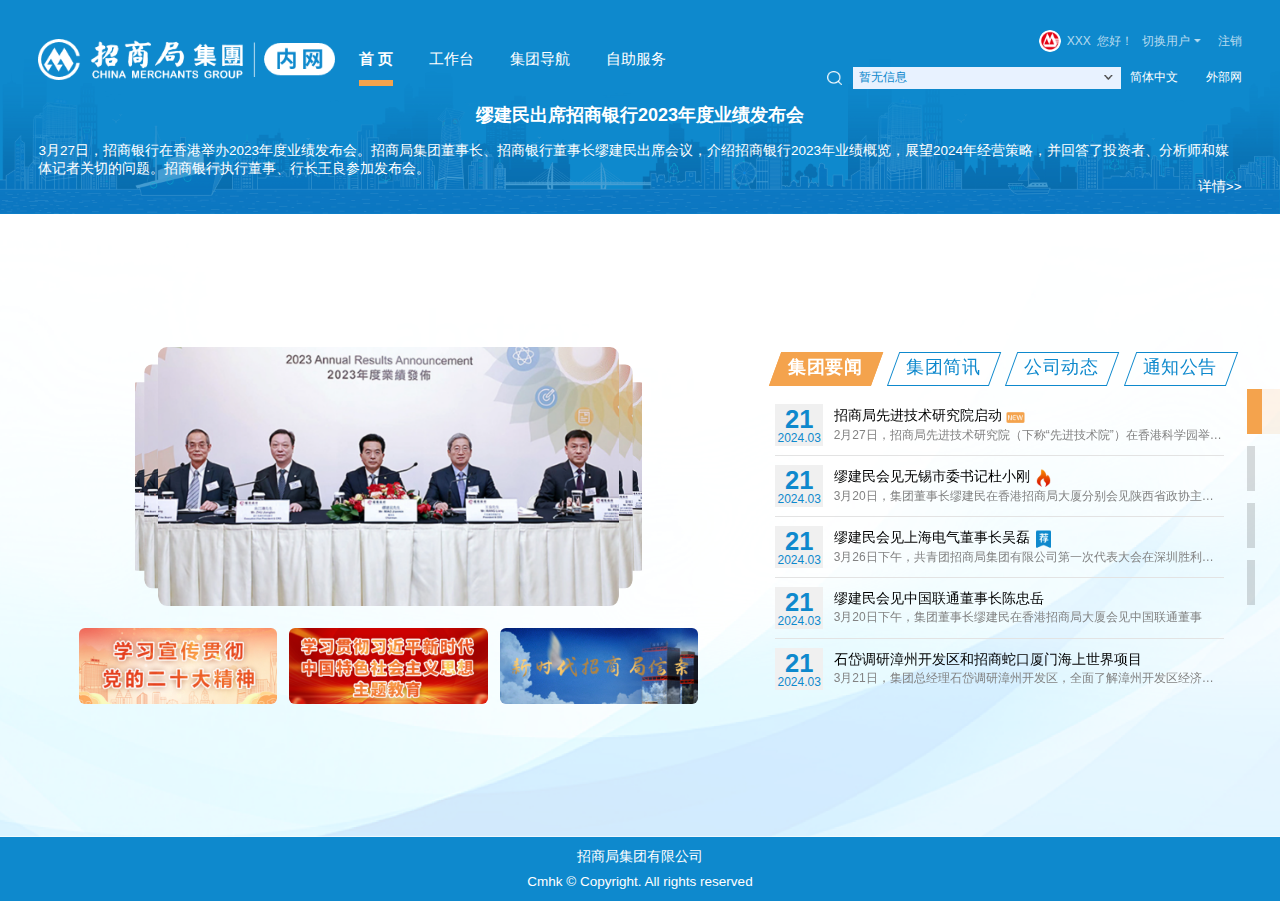
==== commit 9575cdcb: "Merge branch 'master' of https://github.com/TrashManOfficial/webTemplate" ====
--- a/index.html
+++ b/index.html
@@ -35,6 +35,19 @@
             $(".app_menu").addClass("show");
             $(".mask").addClass("show");
           }
+        });
+        initTpxw();
+        initZtzl();
+        $(window).resize(function (event) {
+            if(tpxw_banner){
+                tpxw_banner.destroy(true,true);
+            }
+            if(ztzl_banner){
+                ztzl_banner.destroy(true,true);
+            }
+            tpxw_width = $(".tpxw_banner .swiper-slide").width();
+            initTpxw();
+            initZtzl();
         });
         var thread = 0;
         var scrollHover = false;
@@ -107,7 +120,7 @@
             }, 500);
           }
         });
-        $(".cp .tis span").on("click", function () {
+        $(".cp .tis span").hover(function () {
           setChange2($(this));
         });
         $(".zp .tis span")
@@ -404,109 +417,40 @@
       <div class="conter">
         <section class="zp hover">
           <div class="left_cont">
-            <div class="ztzl swiper-container">
-              <div class="swiper-wrapper">
-                <div class="swiper-slide">
-                  <a href=""><img src="images/index20240909_5.jpg" alt="" /></a>
+                <div class="ztzl swiper-container">
+                    <div class="swiper-wrapper">
+                        <div class="swiper-slide"><a href=""><img src="images/index20240909_5.jpg" alt=""></a></div>
+                        <div class="swiper-slide"><a href=""><img src="images/index20240909_6.png" alt=""></a></div>
+                        <div class="swiper-slide"><a href=""><img src="images/index20240909_3.png" alt=""></a></div>
+                        <div class="swiper-slide"><a href=""><img src="images/index20240909_4.png" alt=""></a></div>
+                    </div>
+                    <div class="swiper-pagination app"></div>
                 </div>
-                <div class="swiper-slide">
-                  <a href=""><img src="images/index20240909_6.png" alt="" /></a>
+                <div class="tpxw">
+                    <div class="tpxw_box">
+                        <div class="title app">热点新闻</div>
+                        <div class="tpxw_tp">
+                            <div class="swiper-container tpxw_banner">
+                                <div class="swiper-wrapper">
+                                    <div class="swiper-slide">
+                                        <a href=""><img src="images/index20240909_2.png" alt=""><div class="text app"><p>3月27日，招商银行在香港举办2023年度业绩发布会。招商局集团董事长、招商银行董事长缪建民出席会议，介绍招商银行2023年业绩概览……</p><div class="more"><span>2024-03-28</span><img src="images/index20240909_26.png" alt=""></div></div></a>
+                                    </div>
+                                    <div class="swiper-slide">
+                                        <a href=""><img src="images/index20240909_2.png" alt=""><div class="text app"><p>3月27日，招商银行在香港举办2023年度业绩发布会。招商局集团董事长、招商银行董事长缪建民出席会议，介绍招商银行2023年业绩概览……</p><div class="more"><span>2024-03-28</span><img src="images/index20240909_26.png" alt=""></div></div></a>
+                                    </div>
+                                    <div class="swiper-slide">
+                                        <a href=""><img src="images/index20240909_2.png" alt=""><div class="text app"><p>3月27日，招商银行在香港举办2023年度业绩发布会。招商局集团董事长、招商银行董事长缪建民出席会议，介绍招商银行2023年业绩概览……</p><div class="more"><span>2024-03-28</span><img src="images/index20240909_26.png" alt=""></div></div></a>
+                                    </div>
+                                </div>
+                                <div class="swiper-pagination app"></div>
+                                <div class="swiper-button-prev swiper-button"><img src="images/index20241028_1.png" alt="" style="transform: rotateZ(180deg);"></div>
+                                <div class="swiper-button-next swiper-button"><img src="images/index20241028_1.png" alt=""></div>
+                            </div>
+                        </div>
+                    </div>
                 </div>
-                <div class="swiper-slide">
-                  <a href=""><img src="images/index20240909_3.png" alt="" /></a>
-                </div>
-                <div class="swiper-slide">
-                  <a href=""><img src="images/index20240909_4.png" alt="" /></a>
-                </div>
-              </div>
-              <div class="swiper-pagination app"></div>
-            </div>
           </div>
           <div class="right_cont">
-            <div class="tpxw">
-              <div class="tpxw_box">
-                <div class="title app">热点新闻</div>
-                <div class="tit">
-                  <div class="tit_box">
-                    <div class="swiper-container tpxw_tit">
-                      <div class="swiper-wrapper">
-                        <div class="swiper-slide">
-                          <a href=""
-                            >3月27日，招商银行在香港举办2023年度业绩发布会。招商局集团董事长、招商银行董事长缪建民出席会议，介绍招商</a
-                          >
-                        </div>
-                        <div class="swiper-slide">
-                          <a href=""
-                            >3月27日，招商银行在香港举办2023年度业绩发布会。招商局集团董事长、招商银行董事长缪建民出席会议，介绍招商</a
-                          >
-                        </div>
-                        <div class="swiper-slide">
-                          <a href=""
-                            >3月27日，招商银行在香港举办2023年度业绩发布会。招商局集团董事长、招商银行董事长缪建民出席会议，介绍招商</a
-                          >
-                        </div>
-                      </div>
-                    </div>
-                    <div class="swiper-prev swiper-button"></div>
-                    <div class="swiper-next swiper-button"></div>
-                  </div>
-                </div>
-                <div class="tpxw_tp">
-                  <div class="swiper-container tpxw_banner">
-                    <div class="swiper-wrapper">
-                      <div class="swiper-slide">
-                        <a href=""
-                          ><img src="images/index20240909_2.png" alt="" />
-                          <div class="text app">
-                            <p>
-                              3月27日，招商银行在香港举办2023年度业绩发布会。招商局集团董事长、招商银行董事长缪建民出席会议，介绍招商银行2023年业绩概览……
-                            </p>
-                            <div class="more">
-                              <span>2024-03-28</span
-                              ><img src="images/index20240909_26.png" alt="" />
-                            </div></div
-                        ></a>
-                      </div>
-                      <div class="swiper-slide">
-                        <a href=""
-                          ><img src="images/index20240909_2.png" alt="" />
-                          <div class="text app">
-                            <p>
-                              3月27日，招商银行在香港举办2023年度业绩发布会。招商局集团董事长、招商银行董事长缪建民出席会议，介绍招商银行2023年业绩概览……
-                            </p>
-                            <div class="more">
-                              <span>2024-03-28</span
-                              ><img src="images/index20240909_26.png" alt="" />
-                            </div></div
-                        ></a>
-                      </div>
-                      <div class="swiper-slide">
-                        <a href=""
-                          ><img src="images/index20240909_2.png" alt="" />
-                          <div class="text app">
-                            <p>
-                              3月27日，招商银行在香港举办2023年度业绩发布会。招商局集团董事长、招商银行董事长缪建民出席会议，介绍招商银行2023年业绩概览……
-                            </p>
-                            <div class="more">
-                              <span>2024-03-28</span
-                              ><img src="images/index20240909_26.png" alt="" />
-                            </div></div
-                        ></a>
-                      </div>
-                    </div>
-                    <div class="swiper-pagination app"></div>
-                  </div>
-                </div>
-              </div>
-              <div class="bg bg1 sh">
-                <img src="images/index20240909_13.png" alt="" />
-              </div>
-              <div class="bg bg2 sh">
-                <img src="images/index20240909_13.png" alt="" />
-              </div>
-              <div class="bg bg3"></div>
-              <div class="bg bg4"></div>
-            </div>
             <div class="list sp">
               <div class="tis">
                 <span class="hover"><a href="">集团要闻</a></span>
@@ -780,795 +724,220 @@
           </div>
         </section>
         <section class="cp">
-          <div class="left_cont">
-            <div class="list hu">
-              <div class="tis">
-                <div>
-                  <span class="hover">媒体报道</span>
-                  <span>人力资源</span>
-                  <span>集团发展研究</span>
-                  <span>科技创新研究</span>
+            <div class="left_cont">
+                <div class="list hu">
+                    <div class="tis">
+                        <div>
+                            <span class="hover">媒体报道</span>
+                            <span>人力资源</span>
+                            <span>集团发展研究</span>
+                            <span>科技创新研究</span>
+                        </div>
+                        <div class="more">
+                            <a href="">更多>></a>
+                            <a href="" style="display: none;">更多>></a>
+                            <a href="" style="display: none;">更多>></a>
+                            <a href="" style="display: none;">更多>></a>
+                        </div>
+                    </div>
+                    <div class="lis">
+                        <ul>
+                            <li><div class="time"><em>21</em>2024-03</div><a href=""><div class="tit"><p>石岱调研漳州开发区和招商蛇口厦门海上世界项目</p><span class="tag new"></span></div><span>国务院国资委党委深入学习习近平总书记在新时代推动中部地区崛起座谈会上的重要讲话精神 坚决贯彻落实党中央重大决策部署 在新……</span></a></li>
+                            <li><div class="time"><em>21</em>2024-03</div><a href=""><div class="tit"><p>缪建民会见陕西省和河北省领导</p></div><span>国务院国资委党委深入学习习近平总书记在新时代推动中部地区崛起座谈会上的重要讲话精神 坚决贯彻落实党中央重大决策部署 在新……</span></a></li>
+                            <li><div class="time"><em>21</em>2024-03</div><a href=""><div class="tit"><p>缪建民会见中国联通董事长陈忠岳</p><span class="tag new"></span></div><span>国务院国资委党委深入学习习近平总书记在新时代推动中部地区崛起座谈会上的重要讲话精神 坚决贯彻落实党中央重大决策部署 在新……</span></a></li>
+                            <li><div class="time"><em>21</em>2024-03</div><a href=""><div class="tit"><p>招商局与中国气象局签署新一轮战略合作协议</p></div><span>国务院国资委党委深入学习习近平总书记在新时代推动中部地区崛起座谈会上的重要讲话精神 坚决贯彻落实党中央重大决策部署 在新……</span></a></li>
+                            <li><div class="time"><em>21</em>2024-03</div><a href=""><div class="tit"><p>招商局与中国气象局签署新一轮战略合作协议</p><span class="tag new"></span></div><span>国务院国资委党委深入学习习近平总书记在新时代推动中部地区崛起座谈会上的重要讲话精神 坚决贯彻落实党中央重大决策部署 在新……</span></a></li>
+                            <li><div class="time"><em>21</em>2024-03</div><a href=""><div class="tit"><p>招商局与中国气象局签署新一轮战略合作协议</p></div><span>国务院国资委党委深入学习习近平总书记在新时代推动中部地区崛起座谈会上的重要讲话精神 坚决贯彻落实党中央重大决策部署 在新……</span></a></li>
+                        </ul>
+                    </div>
+                    <div class="lis" style="display: none;">
+                        <ul>
+                            <li><div class="time"><em>21</em>2024-03</div><a href=""><div class="tit"><p>石岱调研漳州开发区和招商蛇口厦门海上世界项目</p></div><span>国务院国资委党委深入学习习近平总书记在新时代推动中部地区崛起座谈会上的重要讲话精神 坚决贯彻落实党中央重大决策部署 在新……</span></a></li>
+                            <li><div class="time"><em>21</em>2024-03</div><a href=""><div class="tit"><p>缪建民会见陕西省和河北省领导</p></div><span>国务院国资委党委深入学习习近平总书记在新时代推动中部地区崛起座谈会上的重要讲话精神 坚决贯彻落实党中央重大决策部署 在新……</span></a></li>
+                            <li><div class="time"><em>21</em>2024-03</div><a href=""><div class="tit"><p>缪建民会见中国联通董事长陈忠岳</p><span class="tag new"></span></div><span>国务院国资委党委深入学习习近平总书记在新时代推动中部地区崛起座谈会上的重要讲话精神 坚决贯彻落实党中央重大决策部署 在新……</span></a></li>
+                            <li><div class="time"><em>21</em>2024-03</div><a href=""><div class="tit"><p>招商局与中国气象局签署新一轮战略合作协议</p></div><span>国务院国资委党委深入学习习近平总书记在新时代推动中部地区崛起座谈会上的重要讲话精神 坚决贯彻落实党中央重大决策部署 在新……</span></a></li>
+                            <li><div class="time"><em>21</em>2024-03</div><a href=""><div class="tit"><p>招商局与中国气象局签署新一轮战略合作协议</p><span class="tag new"></span></div><span>国务院国资委党委深入学习习近平总书记在新时代推动中部地区崛起座谈会上的重要讲话精神 坚决贯彻落实党中央重大决策部署 在新……</span></a></li>
+                            <li><div class="time"><em>21</em>2024-03</div><a href=""><div class="tit"><p>招商局与中国气象局签署新一轮战略合作协议</p></div><span>国务院国资委党委深入学习习近平总书记在新时代推动中部地区崛起座谈会上的重要讲话精神 坚决贯彻落实党中央重大决策部署 在新……</span></a></li>
+                        </ul>
+                    </div>
+                    <div class="lis" style="display: none;">
+                        <ul>
+                            <li><div class="time"><em>21</em>2024-03</div><a href=""><div class="tit"><p>石岱调研漳州开发区和招商蛇口厦门海上世界项目</p></div><span>国务院国资委党委深入学习习近平总书记在新时代推动中部地区崛起座谈会上的重要讲话精神 坚决贯彻落实党中央重大决策部署 在新……</span></a></li>
+                            <li><div class="time"><em>21</em>2024-03</div><a href=""><div class="tit"><p>缪建民会见陕西省和河北省领导</p></div><span>国务院国资委党委深入学习习近平总书记在新时代推动中部地区崛起座谈会上的重要讲话精神 坚决贯彻落实党中央重大决策部署 在新……</span></a></li>
+                            <li><div class="time"><em>21</em>2024-03</div><a href=""><div class="tit"><p>缪建民会见中国联通董事长陈忠岳</p></div><span>国务院国资委党委深入学习习近平总书记在新时代推动中部地区崛起座谈会上的重要讲话精神 坚决贯彻落实党中央重大决策部署 在新……</span></a></li>
+                            <li><div class="time"><em>21</em>2024-03</div><a href=""><div class="tit"><p>招商局与中国气象局签署新一轮战略合作协议</p></div><span>国务院国资委党委深入学习习近平总书记在新时代推动中部地区崛起座谈会上的重要讲话精神 坚决贯彻落实党中央重大决策部署 在新……</span></a></li>
+                            <li><div class="time"><em>21</em>2024-03</div><a href=""><div class="tit"><p>招商局与中国气象局签署新一轮战略合作协议</p><span class="tag new"></span></div><span>国务院国资委党委深入学习习近平总书记在新时代推动中部地区崛起座谈会上的重要讲话精神 坚决贯彻落实党中央重大决策部署 在新……</span></a></li>
+                            <li><div class="time"><em>21</em>2024-03</div><a href=""><div class="tit"><p>招商局与中国气象局签署新一轮战略合作协议</p><span class="tag new"></span></div><span>国务院国资委党委深入学习习近平总书记在新时代推动中部地区崛起座谈会上的重要讲话精神 坚决贯彻落实党中央重大决策部署 在新……</span></a></li>
+                        </ul>
+                    </div>
+                    <div class="lis" style="display: none;">
+                        <ul>
+                            <li><div class="time"><em>21</em>2024-03</div><a href=""><div class="tit"><p>石岱调研漳州开发区和招商蛇口厦门海上世界项目</p></div><span>国务院国资委党委深入学习习近平总书记在新时代推动中部地区崛起座谈会上的重要讲话精神 坚决贯彻落实党中央重大决策部署 在新……</span></a></li>
+                            <li><div class="time"><em>21</em>2024-03</div><a href=""><div class="tit"><p>缪建民会见陕西省和河北省领导</p></div><span>国务院国资委党委深入学习习近平总书记在新时代推动中部地区崛起座谈会上的重要讲话精神 坚决贯彻落实党中央重大决策部署 在新……</span></a></li>
+                            <li><div class="time"><em>21</em>2024-03</div><a href=""><div class="tit"><p>缪建民会见中国联通董事长陈忠岳</p></div><span>国务院国资委党委深入学习习近平总书记在新时代推动中部地区崛起座谈会上的重要讲话精神 坚决贯彻落实党中央重大决策部署 在新……</span></a></li>
+                            <li><div class="time"><em>21</em>2024-03</div><a href=""><div class="tit"><p>招商局与中国气象局签署新一轮战略合作协议</p></div><span>国务院国资委党委深入学习习近平总书记在新时代推动中部地区崛起座谈会上的重要讲话精神 坚决贯彻落实党中央重大决策部署 在新……</span></a></li>
+                            <li><div class="time"><em>21</em>2024-03</div><a href=""><div class="tit"><p>招商局与中国气象局签署新一轮战略合作协议</p></div><span>国务院国资委党委深入学习习近平总书记在新时代推动中部地区崛起座谈会上的重要讲话精神 坚决贯彻落实党中央重大决策部署 在新……</span></a></li>
+                            <li><div class="time"><em>21</em>2024-03</div><a href=""><div class="tit"><p>招商局与中国气象局签署新一轮战略合作协议</p></div><span>国务院国资委党委深入学习习近平总书记在新时代推动中部地区崛起座谈会上的重要讲话精神 坚决贯彻落实党中央重大决策部署 在新……</span></a></li>
+                        </ul>
+                    </div>
+                    <div class="app_more app"><a href="">查看更多</a></div>
                 </div>
-                <div class="more">
-                  <a href="">更多>></a>
-                  <a href="" style="display: none">更多>></a>
-                  <a href="" style="display: none">更多>></a>
-                  <a href="" style="display: none">更多>></a>
+            </div>
+            <div class="right_cont">
+                <div class="list zx">
+                    <div class="tis">
+                        <div>
+                            <span class="hover">国资要闻</span>
+                            <span>上市公司股价</span>
+                            <span>新鲜情报</span>
+                        </div>
+                        <div class="more">
+                            <a href="">更多>></a>
+                            <a href="" style="display: none;">更多>></a>
+                            <a href="" style="display: none;">更多>></a>
+                        </div>
+                    </div>
+                    <div class="lis">
+                        <ul>
+                            <li><div class="time"><em>21</em>2024-03</div><a href=""><div class="tit"><p>石岱调研漳州开发区和招商蛇口厦门海上世界项目</p></div><span>国务院国资委党委深入学习习近平总书记在新时代推动中部地区崛起座谈会上的重要讲话精神 坚决贯彻落实党中央重大决策部署 在新……</span></a></li>
+                            <li><div class="time"><em>21</em>2024-03</div><a href=""><div class="tit"><p>石岱调研漳州开发区和招商蛇口厦门海上世界项目</p></div><span>国务院国资委党委认真传达学习贯彻习近平总书记在全国两会期间的重要讲话精神和全国两会精神 锚定目标拼搏进取 奋力谱写国资央……</span></a></li>
+                            <li><div class="time"><em>21</em>2024-03</div><a href=""><div class="tit"><p>石岱调研漳州开发区和招商蛇口厦门海上世界项目</p></div><span>国务院国资委党委召开学习贯彻习近平新时代中国特色社会主义思想主题教育总结会议 切实把主题教育成果转化为推动国资央企高质……</span></a></li>
+                            <li><div class="time"><em>21</em>2024-03</div><a href=""><div class="tit"><p>石岱调研漳州开发区和招商蛇口厦门海上世界项目</p></div><span>国务院国资委党委召开党风廉政建设和反腐败工作会议 锐意进取担当作为 不断开创国资央企全面从严治党新局面</span></a></li>
+                            <li><div class="time"><em>21</em>2024-03</div><a href=""><div class="tit"><p>石岱调研漳州开发区和招商蛇口厦门海上世界项目</p></div><span>国务院国资委党委认真传达学习贯彻习近平总书记在全国两会期间的重要讲话精神和全国两会精神 锚定目标拼搏进取 奋力谱写国资央……</span></a></li>
+                            <li><div class="time"><em>21</em>2024-03</div><a href=""><div class="tit"><p>石岱调研漳州开发区和招商蛇口厦门海上世界项目</p></div><span>国务院国资委党委召开党风廉政建设和反腐败工作会议 锐意进取担当作为 不断开创国资央企全面从严治党新局面</span></a></li>
+                        </ul>
+                    </div>
+                    <div class="lis" style="display: none;">
+                        <ul>
+                            <li><div class="time"><em>21</em>2024-03</div><a href=""><div class="tit"><p>石岱调研漳州开发区和招商蛇口厦门海上世界项目</p></div><span>国务院国资委党委深入学习习近平总书记在新时代推动中部地区崛起座谈会上的重要讲话精神 坚决贯彻落实党中央重大决策部署 在新……</span></a></li>
+                            <li><div class="time"><em>21</em>2024-03</div><a href=""><div class="tit"><p>石岱调研漳州开发区和招商蛇口厦门海上世界项目</p></div><span>国务院国资委党委认真传达学习贯彻习近平总书记在全国两会期间的重要讲话精神和全国两会精神 锚定目标拼搏进取 奋力谱写国资央……</span></a></li>
+                            <li><div class="time"><em>21</em>2024-03</div><a href=""><div class="tit"><p>石岱调研漳州开发区和招商蛇口厦门海上世界项目</p></div><span>国务院国资委党委召开学习贯彻习近平新时代中国特色社会主义思想主题教育总结会议 切实把主题教育成果转化为推动国资央企高质……</span></a></li>
+                            <li><div class="time"><em>21</em>2024-03</div><a href=""><div class="tit"><p>石岱调研漳州开发区和招商蛇口厦门海上世界项目</p></div><span>国务院国资委党委召开党风廉政建设和反腐败工作会议 锐意进取担当作为 不断开创国资央企全面从严治党新局面</span></a></li>
+                            <li><div class="time"><em>21</em>2024-03</div><a href=""><div class="tit"><p>石岱调研漳州开发区和招商蛇口厦门海上世界项目</p></div><span>国务院国资委党委认真传达学习贯彻习近平总书记在全国两会期间的重要讲话精神和全国两会精神 锚定目标拼搏进取 奋力谱写国资央……</span></a></li>
+                            <li><div class="time"><em>21</em>2024-03</div><a href=""><div class="tit"><p>石岱调研漳州开发区和招商蛇口厦门海上世界项目</p></div><span>国务院国资委党委召开党风廉政建设和反腐败工作会议 锐意进取担当作为 不断开创国资央企全面从严治党新局面</span></a></li>
+                        </ul>
+                    </div>
+                    <div class="lis" style="display: none;">
+                        <ul>
+                            <li><div class="time"><em>21</em>2024-03</div><a href=""><div class="tit"><p>石岱调研漳州开发区和招商蛇口厦门海上世界项目</p></div><span>国务院国资委党委深入学习习近平总书记在新时代推动中部地区崛起座谈会上的重要讲话精神 坚决贯彻落实党中央重大决策部署 在新……</span></a></li>
+                            <li><div class="time"><em>21</em>2024-03</div><a href=""><div class="tit"><p>石岱调研漳州开发区和招商蛇口厦门海上世界项目</p></div><span>国务院国资委党委认真传达学习贯彻习近平总书记在全国两会期间的重要讲话精神和全国两会精神 锚定目标拼搏进取 奋力谱写国资央……</span></a></li>
+                            <li><div class="time"><em>21</em>2024-03</div><a href=""><div class="tit"><p>石岱调研漳州开发区和招商蛇口厦门海上世界项目</p></div><span>国务院国资委党委召开学习贯彻习近平新时代中国特色社会主义思想主题教育总结会议 切实把主题教育成果转化为推动国资央企高质……</span></a></li>
+                            <li><div class="time"><em>21</em>2024-03</div><a href=""><div class="tit"><p>石岱调研漳州开发区和招商蛇口厦门海上世界项目</p></div><span>国务院国资委党委召开党风廉政建设和反腐败工作会议 锐意进取担当作为 不断开创国资央企全面从严治党新局面</span></a></li>
+                            <li><div class="time"><em>21</em>2024-03</div><a href=""><div class="tit"><p>石岱调研漳州开发区和招商蛇口厦门海上世界项目</p></div><span>国务院国资委党委认真传达学习贯彻习近平总书记在全国两会期间的重要讲话精神和全国两会精神 锚定目标拼搏进取 奋力谱写国资央……</span></a></li>
+                            <li><div class="time"><em>21</em>2024-03</div><a href=""><div class="tit"><p>石岱调研漳州开发区和招商蛇口厦门海上世界项目</p></div><span>国务院国资委党委召开党风廉政建设和反腐败工作会议 锐意进取担当作为 不断开创国资央企全面从严治党新局面</span></a></li>
+                        </ul>
+                    </div>
+                    <div class="app_more app"><a href="">查看更多</a></div>
                 </div>
-              </div>
-              <div class="lis">
-                <ul>
-                  <li class="tw">
-                    <div class="pic">
-                      <img src="images/index20240909_1.jpg" alt="" />
-                    </div>
-                    <div class="text">
-                      <a href=""
-                        ><span
-                          >3月20日下午，集团董事长缪建民在香港招商局大厦会见中国联通董事长陈忠岳，双方就进一步深化合作进行交流。中国联通董事王俊治、副总经理梁宝俊，集团董事钟国东、副总经理邓仁杰，集团总经理助理、董事会秘书，集团办公室主任张军立参加会见。</span
-                        ></a
-                      >
-                      <div class="time">2024年03月21日</div>
-                    </div>
-                  </li>
-                  <li>
-                    <div class="time"><em>21</em>2024-03</div>
-                    <a href=""
-                      ><p>石岱调研漳州开发区和招商蛇口厦门海上世界项目</p></a
-                    >
-                  </li>
-                  <li>
-                    <div class="time"><em>21</em>2024-03</div>
-                    <a href=""><p>缪建民会见陕西省和河北省领导</p></a>
-                  </li>
-                  <li>
-                    <div class="time"><em>21</em>2024-03</div>
-                    <a href=""><p>缪建民会见中国联通董事长陈忠岳</p></a>
-                  </li>
-                  <li>
-                    <div class="time"><em>21</em>2024-03</div>
-                    <a href=""
-                      ><p>招商局与中国气象局签署新一轮战略合作协议</p></a
-                    >
-                  </li>
-                </ul>
-              </div>
-              <div class="lis" style="display: none">
-                <ul>
-                  <li class="tw">
-                    <div class="pic">
-                      <img src="images/index20240909_1.jpg" alt="" />
-                    </div>
-                    <div class="text">
-                      <a href=""
-                        ><span
-                          >3月20日下午，集团董事长缪建民在香港招商局大厦会见中国联通董事长陈忠岳，双方就进一步深化合作进行交流。中国联通董事王俊治、副总经理梁宝俊，集团董事钟国东、副总经理邓仁杰，集团总经理助理、董事会秘书，集团办公室主任张军立参加会见。</span
-                        ></a
-                      >
-                      <div class="time">2024年03月21日</div>
-                    </div>
-                  </li>
-                  <li>
-                    <div class="time"><em>21</em>2024-03</div>
-                    <a href=""
-                      ><p>石岱调研漳州开发区和招商蛇口厦门海上世界项目</p></a
-                    >
-                  </li>
-                  <li>
-                    <div class="time"><em>21</em>2024-03</div>
-                    <a href=""><p>缪建民会见陕西省和河北省领导</p></a>
-                  </li>
-                  <li>
-                    <div class="time"><em>21</em>2024-03</div>
-                    <a href=""><p>缪建民会见中国联通董事长陈忠岳</p></a>
-                  </li>
-                  <li>
-                    <div class="time"><em>21</em>2024-03</div>
-                    <a href=""
-                      ><p>招商局与中国气象局签署新一轮战略合作协议</p></a
-                    >
-                  </li>
-                </ul>
-              </div>
-              <div class="lis" style="display: none">
-                <ul>
-                  <li class="tw">
-                    <div class="pic">
-                      <img src="images/index20240909_1.jpg" alt="" />
-                    </div>
-                    <div class="text">
-                      <a href=""
-                        ><span
-                          >3月20日下午，集团董事长缪建民在香港招商局大厦会见中国联通董事长陈忠岳，双方就进一步深化合作进行交流。中国联通董事王俊治、副总经理梁宝俊，集团董事钟国东、副总经理邓仁杰，集团总经理助理、董事会秘书，集团办公室主任张军立参加会见。</span
-                        ></a
-                      >
-                      <div class="time">2024年03月21日</div>
-                    </div>
-                  </li>
-                  <li>
-                    <div class="time"><em>21</em>2024-03</div>
-                    <a href=""
-                      ><p>石岱调研漳州开发区和招商蛇口厦门海上世界项目</p></a
-                    >
-                  </li>
-                  <li>
-                    <div class="time"><em>21</em>2024-03</div>
-                    <a href=""><p>缪建民会见陕西省和河北省领导</p></a>
-                  </li>
-                  <li>
-                    <div class="time"><em>21</em>2024-03</div>
-                    <a href=""><p>缪建民会见中国联通董事长陈忠岳</p></a>
-                  </li>
-                  <li>
-                    <div class="time"><em>21</em>2024-03</div>
-                    <a href=""
-                      ><p>招商局与中国气象局签署新一轮战略合作协议</p></a
-                    >
-                  </li>
-                </ul>
-              </div>
-              <div class="lis" style="display: none">
-                <ul>
-                  <li class="tw">
-                    <div class="pic">
-                      <img src="images/index20240909_1.jpg" alt="" />
-                    </div>
-                    <div class="text">
-                      <a href=""
-                        ><span
-                          >3月20日下午，集团董事长缪建民在香港招商局大厦会见中国联通董事长陈忠岳，双方就进一步深化合作进行交流。中国联通董事王俊治、副总经理梁宝俊，集团董事钟国东、副总经理邓仁杰，集团总经理助理、董事会秘书，集团办公室主任张军立参加会见。</span
-                        ></a
-                      >
-                      <div class="time">2024年03月21日</div>
-                    </div>
-                  </li>
-                  <li>
-                    <div class="time"><em>21</em>2024-03</div>
-                    <a href=""
-                      ><p>石岱调研漳州开发区和招商蛇口厦门海上世界项目</p></a
-                    >
-                  </li>
-                  <li>
-                    <div class="time"><em>21</em>2024-03</div>
-                    <a href=""><p>缪建民会见陕西省和河北省领导</p></a>
-                  </li>
-                  <li>
-                    <div class="time"><em>21</em>2024-03</div>
-                    <a href=""><p>缪建民会见中国联通董事长陈忠岳</p></a>
-                  </li>
-                  <li>
-                    <div class="time"><em>21</em>2024-03</div>
-                    <a href=""
-                      ><p>招商局与中国气象局签署新一轮战略合作协议</p></a
-                    >
-                  </li>
-                </ul>
-              </div>
-              <div class="app_more app"><a href="">查看更多</a></div>
             </div>
-          </div>
-          <div class="right_cont">
-            <div class="list zx">
-              <div class="tis">
-                <div>
-                  <span class="hover">国资要闻</span>
-                  <span>上市公司股价</span>
-                  <span>新鲜情报</span>
-                </div>
-                <div class="more">
-                  <a href="">更多>></a>
-                  <a href="" style="display: none">更多>></a>
-                  <a href="" style="display: none">更多>></a>
-                </div>
-              </div>
-              <div class="lis">
-                <ul>
-                  <li>
-                    <div class="time"><em>21</em>2024-03</div>
-                    <a href=""
-                      ><span
-                        >国务院国资委党委深入学习习近平总书记在新时代推动中部地区崛起座谈会上的重要讲话精神
-                        坚决贯彻落实党中央重大决策部署 在新……</span
-                      ></a
-                    >
-                  </li>
-                  <li>
-                    <div class="time"><em>21</em>2024-03</div>
-                    <a href=""
-                      ><span
-                        >国务院国资委党委认真传达学习贯彻习近平总书记在全国两会期间的重要讲话精神和全国两会精神
-                        锚定目标拼搏进取 奋力谱写国资央……</span
-                      ></a
-                    >
-                  </li>
-                  <li>
-                    <div class="time"><em>21</em>2024-03</div>
-                    <a href=""
-                      ><span
-                        >国务院国资委党委召开学习贯彻习近平新时代中国特色社会主义思想主题教育总结会议
-                        切实把主题教育成果转化为推动国资央企高质……</span
-                      ></a
-                    >
-                  </li>
-                  <li>
-                    <div class="time"><em>21</em>2024-03</div>
-                    <a href=""
-                      ><span
-                        >国务院国资委党委召开党风廉政建设和反腐败工作会议
-                        锐意进取担当作为
-                        不断开创国资央企全面从严治党新局面</span
-                      ></a
-                    >
-                  </li>
-                  <li>
-                    <div class="time"><em>21</em>2024-03</div>
-                    <a href=""
-                      ><span
-                        >国务院国资委党委认真传达学习贯彻习近平总书记在全国两会期间的重要讲话精神和全国两会精神
-                        锚定目标拼搏进取 奋力谱写国资央……</span
-                      ></a
-                    >
-                  </li>
-                  <li>
-                    <div class="time"><em>21</em>2024-03</div>
-                    <a href=""
-                      ><span
-                        >国务院国资委党委召开党风廉政建设和反腐败工作会议
-                        锐意进取担当作为
-                        不断开创国资央企全面从严治党新局面</span
-                      ></a
-                    >
-                  </li>
-                  <li>
-                    <div class="time"><em>21</em>2024-03</div>
-                    <a href=""
-                      ><span
-                        >国务院国资委党委认真传达学习贯彻习近平总书记在全国两会期间的重要讲话精神和全国两会精神
-                        锚定目标拼搏进取 奋力谱写国资……</span
-                      ></a
-                    >
-                  </li>
-                </ul>
-              </div>
-              <div class="lis" style="display: none">
-                <ul>
-                  <li>
-                    <div class="time"><em>21</em>2024-03</div>
-                    <a href=""
-                      ><span
-                        >国务院国资委党委深入学习习近平总书记在新时代推动中部地区崛起座谈会上的重要讲话精神
-                        坚决贯彻落实党中央重大决策部署 在新……</span
-                      ></a
-                    >
-                  </li>
-                  <li>
-                    <div class="time"><em>21</em>2024-03</div>
-                    <a href=""
-                      ><span
-                        >国务院国资委党委认真传达学习贯彻习近平总书记在全国两会期间的重要讲话精神和全国两会精神
-                        锚定目标拼搏进取 奋力谱写国资央……</span
-                      ></a
-                    >
-                  </li>
-                  <li>
-                    <div class="time"><em>21</em>2024-03</div>
-                    <a href=""
-                      ><span
-                        >国务院国资委党委召开学习贯彻习近平新时代中国特色社会主义思想主题教育总结会议
-                        切实把主题教育成果转化为推动国资央企高质……</span
-                      ></a
-                    >
-                  </li>
-                  <li>
-                    <div class="time"><em>21</em>2024-03</div>
-                    <a href=""
-                      ><span
-                        >国务院国资委党委召开党风廉政建设和反腐败工作会议
-                        锐意进取担当作为
-                        不断开创国资央企全面从严治党新局面</span
-                      ></a
-                    >
-                  </li>
-                  <li>
-                    <div class="time"><em>21</em>2024-03</div>
-                    <a href=""
-                      ><span
-                        >国务院国资委党委认真传达学习贯彻习近平总书记在全国两会期间的重要讲话精神和全国两会精神
-                        锚定目标拼搏进取 奋力谱写国资央……</span
-                      ></a
-                    >
-                  </li>
-                  <li>
-                    <div class="time"><em>21</em>2024-03</div>
-                    <a href=""
-                      ><span
-                        >国务院国资委党委召开党风廉政建设和反腐败工作会议
-                        锐意进取担当作为
-                        不断开创国资央企全面从严治党新局面</span
-                      ></a
-                    >
-                  </li>
-                  <li>
-                    <div class="time"><em>21</em>2024-03</div>
-                    <a href=""
-                      ><span
-                        >国务院国资委党委认真传达学习贯彻习近平总书记在全国两会期间的重要讲话精神和全国两会精神
-                        锚定目标拼搏进取 奋力谱写国资……</span
-                      ></a
-                    >
-                  </li>
-                </ul>
-              </div>
-              <div class="lis bj" style="display: none">
-                <div class="bj_btn"><span>编辑</span></div>
-                <ul>
-                  <li>
-                    <div class="time"><em>21</em>2024-03</div>
-                    <a href=""
-                      ><span
-                        ><em>[招商金控]</em
-                        >国务院国资委党委深入学习习近平总书记在新时代推动中部地区崛起座谈会上的重要讲话精神
-                        坚决贯彻落实党中央重大决策部署 在新……</span
-                      ></a
-                    >
-                  </li>
-                  <li>
-                    <div class="time"><em>21</em>2024-03</div>
-                    <a href=""
-                      ><span
-                        ><em>[招商银行]</em
-                        >国务院国资委党委认真传达学习贯彻习近平总书记在全国两会期间的重要讲话精神和全国两会精神
-                        锚定目标拼搏进取 奋力谱写国资央……</span
-                      ></a
-                    >
-                  </li>
-                  <li>
-                    <div class="time"><em>21</em>2024-03</div>
-                    <a href=""
-                      ><span
-                        ><em>[招商蛇口]</em
-                        >国务院国资委党委召开学习贯彻习近平新时代中国特色社会主义思想主题教育总结会议
-                        切实把主题教育成果转化为推动国资央企高质……</span
-                      ></a
-                    >
-                  </li>
-                  <li>
-                    <div class="time"><em>21</em>2024-03</div>
-                    <a href=""
-                      ><span
-                        ><em>[招商港口]</em
-                        >国务院国资委党委召开党风廉政建设和反腐败工作会议
-                        锐意进取担当作为
-                        不断开创国资央企全面从严治党新局面</span
-                      ></a
-                    >
-                  </li>
-                  <li>
-                    <div class="time"><em>21</em>2024-03</div>
-                    <a href=""
-                      ><span
-                        ><em>[招商金控]</em
-                        >国务院国资委党委认真传达学习贯彻习近平总书记在全国两会期间的重要讲话精神和全国两会精神
-                        锚定目标拼搏进取 奋力谱写国资央……</span
-                      ></a
-                    >
-                  </li>
-                  <li>
-                    <div class="time"><em>21</em>2024-03</div>
-                    <a href=""
-                      ><span
-                        ><em>[招商蛇口]</em
-                        >国务院国资委党委召开党风廉政建设和反腐败工作会议
-                        锐意进取担当作为
-                        不断开创国资央企全面从严治党新局面</span
-                      ></a
-                    >
-                  </li>
-                </ul>
-              </div>
-              <div class="app_more app"><a href="">查看更多</a></div>
-            </div>
-          </div>
         </section>
         <section class="cp">
-          <div class="left_cont">
-            <div class="list hu">
-              <div class="tis">
-                <div>
-                  <span class="hover">媒体报道</span>
-                  <span>人力资源</span>
-                  <span>集团发展研究</span>
-                  <span>科技创新研究</span>
+            <div class="left_cont">
+                <div class="list hu">
+                    <div class="tis">
+                        <div>
+                            <span class="hover">媒体报道</span>
+                            <span>人力资源</span>
+                            <span>集团发展研究</span>
+                            <span>科技创新研究</span>
+                        </div>
+                        <div class="more">
+                            <a href="">更多>></a>
+                            <a href="" style="display: none;">更多>></a>
+                            <a href="" style="display: none;">更多>></a>
+                            <a href="" style="display: none;">更多>></a>
+                        </div>
+                    </div>
+                    <div class="lis">
+                        <ul>
+                            <li><div class="time"><em>21</em>2024-03</div><a href=""><div class="tit"><p>石岱调研漳州开发区和招商蛇口厦门海上世界项目</p></div><span>国务院国资委党委深入学习习近平总书记在新时代推动中部地区崛起座谈会上的重要讲话精神 坚决贯彻落实党中央重大决策部署 在新……</span></a></li>
+                            <li><div class="time"><em>21</em>2024-03</div><a href=""><div class="tit"><p>缪建民会见陕西省和河北省领导</p></div><span>国务院国资委党委深入学习习近平总书记在新时代推动中部地区崛起座谈会上的重要讲话精神 坚决贯彻落实党中央重大决策部署 在新……</span></a></li>
+                            <li><div class="time"><em>21</em>2024-03</div><a href=""><div class="tit"><p>缪建民会见中国联通董事长陈忠岳</p></div><span>国务院国资委党委深入学习习近平总书记在新时代推动中部地区崛起座谈会上的重要讲话精神 坚决贯彻落实党中央重大决策部署 在新……</span></a></li>
+                            <li><div class="time"><em>21</em>2024-03</div><a href=""><div class="tit"><p>招商局与中国气象局签署新一轮战略合作协议</p></div><span>国务院国资委党委深入学习习近平总书记在新时代推动中部地区崛起座谈会上的重要讲话精神 坚决贯彻落实党中央重大决策部署 在新……</span></a></li>
+                            <li><div class="time"><em>21</em>2024-03</div><a href=""><div class="tit"><p>招商局与中国气象局签署新一轮战略合作协议</p></div><span>国务院国资委党委深入学习习近平总书记在新时代推动中部地区崛起座谈会上的重要讲话精神 坚决贯彻落实党中央重大决策部署 在新……</span></a></li>
+                            <li><div class="time"><em>21</em>2024-03</div><a href=""><div class="tit"><p>招商局与中国气象局签署新一轮战略合作协议</p></div><span>国务院国资委党委深入学习习近平总书记在新时代推动中部地区崛起座谈会上的重要讲话精神 坚决贯彻落实党中央重大决策部署 在新……</span></a></li>
+                        </ul>
+                    </div>
+                    <div class="lis" style="display: none;">
+                        <ul>
+                            <li><div class="time"><em>21</em>2024-03</div><a href=""><div class="tit"><p>石岱调研漳州开发区和招商蛇口厦门海上世界项目</p></div><span>国务院国资委党委深入学习习近平总书记在新时代推动中部地区崛起座谈会上的重要讲话精神 坚决贯彻落实党中央重大决策部署 在新……</span></a></li>
+                            <li><div class="time"><em>21</em>2024-03</div><a href=""><div class="tit"><p>缪建民会见陕西省和河北省领导</p></div><span>国务院国资委党委深入学习习近平总书记在新时代推动中部地区崛起座谈会上的重要讲话精神 坚决贯彻落实党中央重大决策部署 在新……</span></a></li>
+                            <li><div class="time"><em>21</em>2024-03</div><a href=""><div class="tit"><p>缪建民会见中国联通董事长陈忠岳</p></div><span>国务院国资委党委深入学习习近平总书记在新时代推动中部地区崛起座谈会上的重要讲话精神 坚决贯彻落实党中央重大决策部署 在新……</span></a></li>
+                            <li><div class="time"><em>21</em>2024-03</div><a href=""><div class="tit"><p>招商局与中国气象局签署新一轮战略合作协议</p></div><span>国务院国资委党委深入学习习近平总书记在新时代推动中部地区崛起座谈会上的重要讲话精神 坚决贯彻落实党中央重大决策部署 在新……</span></a></li>
+                            <li><div class="time"><em>21</em>2024-03</div><a href=""><div class="tit"><p>招商局与中国气象局签署新一轮战略合作协议</p></div><span>国务院国资委党委深入学习习近平总书记在新时代推动中部地区崛起座谈会上的重要讲话精神 坚决贯彻落实党中央重大决策部署 在新……</span></a></li>
+                            <li><div class="time"><em>21</em>2024-03</div><a href=""><div class="tit"><p>招商局与中国气象局签署新一轮战略合作协议</p></div><span>国务院国资委党委深入学习习近平总书记在新时代推动中部地区崛起座谈会上的重要讲话精神 坚决贯彻落实党中央重大决策部署 在新……</span></a></li>
+                        </ul>
+                    </div>
+                    <div class="lis" style="display: none;">
+                        <ul>
+                            <li><div class="time"><em>21</em>2024-03</div><a href=""><div class="tit"><p>石岱调研漳州开发区和招商蛇口厦门海上世界项目</p></div><span>国务院国资委党委深入学习习近平总书记在新时代推动中部地区崛起座谈会上的重要讲话精神 坚决贯彻落实党中央重大决策部署 在新……</span></a></li>
+                            <li><div class="time"><em>21</em>2024-03</div><a href=""><div class="tit"><p>缪建民会见陕西省和河北省领导</p></div><span>国务院国资委党委深入学习习近平总书记在新时代推动中部地区崛起座谈会上的重要讲话精神 坚决贯彻落实党中央重大决策部署 在新……</span></a></li>
+                            <li><div class="time"><em>21</em>2024-03</div><a href=""><div class="tit"><p>缪建民会见中国联通董事长陈忠岳</p></div><span>国务院国资委党委深入学习习近平总书记在新时代推动中部地区崛起座谈会上的重要讲话精神 坚决贯彻落实党中央重大决策部署 在新……</span></a></li>
+                            <li><div class="time"><em>21</em>2024-03</div><a href=""><div class="tit"><p>招商局与中国气象局签署新一轮战略合作协议</p></div><span>国务院国资委党委深入学习习近平总书记在新时代推动中部地区崛起座谈会上的重要讲话精神 坚决贯彻落实党中央重大决策部署 在新……</span></a></li>
+                            <li><div class="time"><em>21</em>2024-03</div><a href=""><div class="tit"><p>招商局与中国气象局签署新一轮战略合作协议</p></div><span>国务院国资委党委深入学习习近平总书记在新时代推动中部地区崛起座谈会上的重要讲话精神 坚决贯彻落实党中央重大决策部署 在新……</span></a></li>
+                            <li><div class="time"><em>21</em>2024-03</div><a href=""><div class="tit"><p>招商局与中国气象局签署新一轮战略合作协议</p></div><span>国务院国资委党委深入学习习近平总书记在新时代推动中部地区崛起座谈会上的重要讲话精神 坚决贯彻落实党中央重大决策部署 在新……</span></a></li>
+                        </ul>
+                    </div>
+                    <div class="lis" style="display: none;">
+                        <ul>
+                            <li><div class="time"><em>21</em>2024-03</div><a href=""><div class="tit"><p>石岱调研漳州开发区和招商蛇口厦门海上世界项目</p></div><span>国务院国资委党委深入学习习近平总书记在新时代推动中部地区崛起座谈会上的重要讲话精神 坚决贯彻落实党中央重大决策部署 在新……</span></a></li>
+                            <li><div class="time"><em>21</em>2024-03</div><a href=""><div class="tit"><p>缪建民会见陕西省和河北省领导</p></div><span>国务院国资委党委深入学习习近平总书记在新时代推动中部地区崛起座谈会上的重要讲话精神 坚决贯彻落实党中央重大决策部署 在新……</span></a></li>
+                            <li><div class="time"><em>21</em>2024-03</div><a href=""><div class="tit"><p>缪建民会见中国联通董事长陈忠岳</p></div><span>国务院国资委党委深入学习习近平总书记在新时代推动中部地区崛起座谈会上的重要讲话精神 坚决贯彻落实党中央重大决策部署 在新……</span></a></li>
+                            <li><div class="time"><em>21</em>2024-03</div><a href=""><div class="tit"><p>招商局与中国气象局签署新一轮战略合作协议</p></div><span>国务院国资委党委深入学习习近平总书记在新时代推动中部地区崛起座谈会上的重要讲话精神 坚决贯彻落实党中央重大决策部署 在新……</span></a></li>
+                            <li><div class="time"><em>21</em>2024-03</div><a href=""><div class="tit"><p>招商局与中国气象局签署新一轮战略合作协议</p></div><span>国务院国资委党委深入学习习近平总书记在新时代推动中部地区崛起座谈会上的重要讲话精神 坚决贯彻落实党中央重大决策部署 在新……</span></a></li>
+                            <li><div class="time"><em>21</em>2024-03</div><a href=""><div class="tit"><p>招商局与中国气象局签署新一轮战略合作协议</p></div><span>国务院国资委党委深入学习习近平总书记在新时代推动中部地区崛起座谈会上的重要讲话精神 坚决贯彻落实党中央重大决策部署 在新……</span></a></li>
+                        </ul>
+                    </div>
+                    <div class="app_more app"><a href="">查看更多</a></div>
                 </div>
-                <div class="more">
-                  <a href="">更多>></a>
-                  <a href="" style="display: none">更多>></a>
-                  <a href="" style="display: none">更多>></a>
-                  <a href="" style="display: none">更多>></a>
+            </div>
+            <div class="right_cont">
+                <div class="list zx">
+                    <div class="tis">
+                        <div>
+                            <span class="hover">国资要闻</span>
+                            <span>上市公司股价</span>
+                            <span>新鲜情报</span>
+                        </div>
+                        <div class="more">
+                            <a href="">更多>></a>
+                            <a href="" style="display: none;">更多>></a>
+                            <a href="" style="display: none;">更多>></a>
+                        </div>
+                    </div>
+                    <div class="lis">
+                        <ul>
+                            <li><div class="time"><em>21</em>2024-03</div><a href=""><div class="tit"><p>石岱调研漳州开发区和招商蛇口厦门海上世界项目</p></div><span>国务院国资委党委深入学习习近平总书记在新时代推动中部地区崛起座谈会上的重要讲话精神 坚决贯彻落实党中央重大决策部署 在新……</span></a></li>
+                            <li><div class="time"><em>21</em>2024-03</div><a href=""><div class="tit"><p>石岱调研漳州开发区和招商蛇口厦门海上世界项目</p></div><span>国务院国资委党委认真传达学习贯彻习近平总书记在全国两会期间的重要讲话精神和全国两会精神 锚定目标拼搏进取 奋力谱写国资央……</span></a></li>
+                            <li><div class="time"><em>21</em>2024-03</div><a href=""><div class="tit"><p>石岱调研漳州开发区和招商蛇口厦门海上世界项目</p></div><span>国务院国资委党委召开学习贯彻习近平新时代中国特色社会主义思想主题教育总结会议 切实把主题教育成果转化为推动国资央企高质……</span></a></li>
+                            <li><div class="time"><em>21</em>2024-03</div><a href=""><div class="tit"><p>石岱调研漳州开发区和招商蛇口厦门海上世界项目</p></div><span>国务院国资委党委召开党风廉政建设和反腐败工作会议 锐意进取担当作为 不断开创国资央企全面从严治党新局面</span></a></li>
+                            <li><div class="time"><em>21</em>2024-03</div><a href=""><div class="tit"><p>石岱调研漳州开发区和招商蛇口厦门海上世界项目</p></div><span>国务院国资委党委认真传达学习贯彻习近平总书记在全国两会期间的重要讲话精神和全国两会精神 锚定目标拼搏进取 奋力谱写国资央……</span></a></li>
+                            <li><div class="time"><em>21</em>2024-03</div><a href=""><div class="tit"><p>石岱调研漳州开发区和招商蛇口厦门海上世界项目</p></div><span>国务院国资委党委召开党风廉政建设和反腐败工作会议 锐意进取担当作为 不断开创国资央企全面从严治党新局面</span></a></li>
+                        </ul>
+                    </div>
+                    <div class="lis" style="display: none;">
+                        <ul>
+                            <li><div class="time"><em>21</em>2024-03</div><a href=""><div class="tit"><p>石岱调研漳州开发区和招商蛇口厦门海上世界项目</p></div><span>国务院国资委党委深入学习习近平总书记在新时代推动中部地区崛起座谈会上的重要讲话精神 坚决贯彻落实党中央重大决策部署 在新……</span></a></li>
+                            <li><div class="time"><em>21</em>2024-03</div><a href=""><div class="tit"><p>石岱调研漳州开发区和招商蛇口厦门海上世界项目</p></div><span>国务院国资委党委认真传达学习贯彻习近平总书记在全国两会期间的重要讲话精神和全国两会精神 锚定目标拼搏进取 奋力谱写国资央……</span></a></li>
+                            <li><div class="time"><em>21</em>2024-03</div><a href=""><div class="tit"><p>石岱调研漳州开发区和招商蛇口厦门海上世界项目</p></div><span>国务院国资委党委召开学习贯彻习近平新时代中国特色社会主义思想主题教育总结会议 切实把主题教育成果转化为推动国资央企高质……</span></a></li>
+                            <li><div class="time"><em>21</em>2024-03</div><a href=""><div class="tit"><p>石岱调研漳州开发区和招商蛇口厦门海上世界项目</p></div><span>国务院国资委党委召开党风廉政建设和反腐败工作会议 锐意进取担当作为 不断开创国资央企全面从严治党新局面</span></a></li>
+                            <li><div class="time"><em>21</em>2024-03</div><a href=""><div class="tit"><p>石岱调研漳州开发区和招商蛇口厦门海上世界项目</p></div><span>国务院国资委党委认真传达学习贯彻习近平总书记在全国两会期间的重要讲话精神和全国两会精神 锚定目标拼搏进取 奋力谱写国资央……</span></a></li>
+                            <li><div class="time"><em>21</em>2024-03</div><a href=""><div class="tit"><p>石岱调研漳州开发区和招商蛇口厦门海上世界项目</p></div><span>国务院国资委党委召开党风廉政建设和反腐败工作会议 锐意进取担当作为 不断开创国资央企全面从严治党新局面</span></a></li>
+                        </ul>
+                    </div>
+                    <div class="lis" style="display: none;">
+                        <ul>
+                            <li><div class="time"><em>21</em>2024-03</div><a href=""><div class="tit"><p>石岱调研漳州开发区和招商蛇口厦门海上世界项目</p></div><span>国务院国资委党委深入学习习近平总书记在新时代推动中部地区崛起座谈会上的重要讲话精神 坚决贯彻落实党中央重大决策部署 在新……</span></a></li>
+                            <li><div class="time"><em>21</em>2024-03</div><a href=""><div class="tit"><p>石岱调研漳州开发区和招商蛇口厦门海上世界项目</p></div><span>国务院国资委党委认真传达学习贯彻习近平总书记在全国两会期间的重要讲话精神和全国两会精神 锚定目标拼搏进取 奋力谱写国资央……</span></a></li>
+                            <li><div class="time"><em>21</em>2024-03</div><a href=""><div class="tit"><p>石岱调研漳州开发区和招商蛇口厦门海上世界项目</p></div><span>国务院国资委党委召开学习贯彻习近平新时代中国特色社会主义思想主题教育总结会议 切实把主题教育成果转化为推动国资央企高质……</span></a></li>
+                            <li><div class="time"><em>21</em>2024-03</div><a href=""><div class="tit"><p>石岱调研漳州开发区和招商蛇口厦门海上世界项目</p></div><span>国务院国资委党委召开党风廉政建设和反腐败工作会议 锐意进取担当作为 不断开创国资央企全面从严治党新局面</span></a></li>
+                            <li><div class="time"><em>21</em>2024-03</div><a href=""><div class="tit"><p>石岱调研漳州开发区和招商蛇口厦门海上世界项目</p></div><span>国务院国资委党委认真传达学习贯彻习近平总书记在全国两会期间的重要讲话精神和全国两会精神 锚定目标拼搏进取 奋力谱写国资央……</span></a></li>
+                            <li><div class="time"><em>21</em>2024-03</div><a href=""><div class="tit"><p>石岱调研漳州开发区和招商蛇口厦门海上世界项目</p></div><span>国务院国资委党委召开党风廉政建设和反腐败工作会议 锐意进取担当作为 不断开创国资央企全面从严治党新局面</span></a></li>
+                        </ul>
+                    </div>
+                    <div class="app_more app"><a href="">查看更多</a></div>
                 </div>
-              </div>
-              <div class="lis">
-                <ul>
-                  <li class="tw">
-                    <div class="pic">
-                      <img src="images/index20240909_1.jpg" alt="" />
-                    </div>
-                    <div class="text">
-                      <a href=""
-                        ><span
-                          >3月20日下午，集团董事长缪建民在香港招商局大厦会见中国联通董事长陈忠岳，双方就进一步深化合作进行交流。中国联通董事王俊治、副总经理梁宝俊，集团董事钟国东、副总经理邓仁杰，集团总经理助理、董事会秘书，集团办公室主任张军立参加会见。</span
-                        ></a
-                      >
-                      <div class="time">2024年03月21日</div>
-                    </div>
-                  </li>
-                  <li>
-                    <div class="time"><em>21</em>2024-03</div>
-                    <a href=""
-                      ><p>石岱调研漳州开发区和招商蛇口厦门海上世界项目</p></a
-                    >
-                  </li>
-                  <li>
-                    <div class="time"><em>21</em>2024-03</div>
-                    <a href=""><p>缪建民会见陕西省和河北省领导</p></a>
-                  </li>
-                  <li>
-                    <div class="time"><em>21</em>2024-03</div>
-                    <a href=""><p>缪建民会见中国联通董事长陈忠岳</p></a>
-                  </li>
-                  <li>
-                    <div class="time"><em>21</em>2024-03</div>
-                    <a href=""
-                      ><p>招商局与中国气象局签署新一轮战略合作协议</p></a
-                    >
-                  </li>
-                </ul>
-              </div>
-              <div class="lis" style="display: none">
-                <ul>
-                  <li class="tw">
-                    <div class="pic">
-                      <img src="images/index20240909_1.jpg" alt="" />
-                    </div>
-                    <div class="text">
-                      <a href=""
-                        ><span
-                          >3月20日下午，集团董事长缪建民在香港招商局大厦会见中国联通董事长陈忠岳，双方就进一步深化合作进行交流。中国联通董事王俊治、副总经理梁宝俊，集团董事钟国东、副总经理邓仁杰，集团总经理助理、董事会秘书，集团办公室主任张军立参加会见。</span
-                        ></a
-                      >
-                      <div class="time">2024年03月21日</div>
-                    </div>
-                  </li>
-                  <li>
-                    <div class="time"><em>21</em>2024-03</div>
-                    <a href=""
-                      ><p>石岱调研漳州开发区和招商蛇口厦门海上世界项目</p></a
-                    >
-                  </li>
-                  <li>
-                    <div class="time"><em>21</em>2024-03</div>
-                    <a href=""><p>缪建民会见陕西省和河北省领导</p></a>
-                  </li>
-                  <li>
-                    <div class="time"><em>21</em>2024-03</div>
-                    <a href=""><p>缪建民会见中国联通董事长陈忠岳</p></a>
-                  </li>
-                  <li>
-                    <div class="time"><em>21</em>2024-03</div>
-                    <a href=""
-                      ><p>招商局与中国气象局签署新一轮战略合作协议</p></a
-                    >
-                  </li>
-                </ul>
-              </div>
-              <div class="lis" style="display: none">
-                <ul>
-                  <li class="tw">
-                    <div class="pic">
-                      <img src="images/index20240909_1.jpg" alt="" />
-                    </div>
-                    <div class="text">
-                      <a href=""
-                        ><span
-                          >3月20日下午，集团董事长缪建民在香港招商局大厦会见中国联通董事长陈忠岳，双方就进一步深化合作进行交流。中国联通董事王俊治、副总经理梁宝俊，集团董事钟国东、副总经理邓仁杰，集团总经理助理、董事会秘书，集团办公室主任张军立参加会见。</span
-                        ></a
-                      >
-                      <div class="time">2024年03月21日</div>
-                    </div>
-                  </li>
-                  <li>
-                    <div class="time"><em>21</em>2024-03</div>
-                    <a href=""
-                      ><p>石岱调研漳州开发区和招商蛇口厦门海上世界项目</p></a
-                    >
-                  </li>
-                  <li>
-                    <div class="time"><em>21</em>2024-03</div>
-                    <a href=""><p>缪建民会见陕西省和河北省领导</p></a>
-                  </li>
-                  <li>
-                    <div class="time"><em>21</em>2024-03</div>
-                    <a href=""><p>缪建民会见中国联通董事长陈忠岳</p></a>
-                  </li>
-                  <li>
-                    <div class="time"><em>21</em>2024-03</div>
-                    <a href=""
-                      ><p>招商局与中国气象局签署新一轮战略合作协议</p></a
-                    >
-                  </li>
-                </ul>
-              </div>
-              <div class="lis" style="display: none">
-                <ul>
-                  <li class="tw">
-                    <div class="pic">
-                      <img src="images/index20240909_1.jpg" alt="" />
-                    </div>
-                    <div class="text">
-                      <a href=""
-                        ><span
-                          >3月20日下午，集团董事长缪建民在香港招商局大厦会见中国联通董事长陈忠岳，双方就进一步深化合作进行交流。中国联通董事王俊治、副总经理梁宝俊，集团董事钟国东、副总经理邓仁杰，集团总经理助理、董事会秘书，集团办公室主任张军立参加会见。</span
-                        ></a
-                      >
-                      <div class="time">2024年03月21日</div>
-                    </div>
-                  </li>
-                  <li>
-                    <div class="time"><em>21</em>2024-03</div>
-                    <a href=""
-                      ><p>石岱调研漳州开发区和招商蛇口厦门海上世界项目</p></a
-                    >
-                  </li>
-                  <li>
-                    <div class="time"><em>21</em>2024-03</div>
-                    <a href=""><p>缪建民会见陕西省和河北省领导</p></a>
-                  </li>
-                  <li>
-                    <div class="time"><em>21</em>2024-03</div>
-                    <a href=""><p>缪建民会见中国联通董事长陈忠岳</p></a>
-                  </li>
-                  <li>
-                    <div class="time"><em>21</em>2024-03</div>
-                    <a href=""
-                      ><p>招商局与中国气象局签署新一轮战略合作协议</p></a
-                    >
-                  </li>
-                </ul>
-              </div>
-              <div class="app_more app"><a href="">查看更多</a></div>
             </div>
-          </div>
-          <div class="right_cont">
-            <div class="list zx">
-              <div class="tis">
-                <div>
-                  <span class="hover">国资要闻</span>
-                  <span>上市公司股价</span>
-                  <span>新鲜情报</span>
-                </div>
-                <div class="more">
-                  <a href="">更多>></a>
-                  <a href="" style="display: none">更多>></a>
-                  <a href="" style="display: none">更多>></a>
-                </div>
-              </div>
-              <div class="lis">
-                <ul>
-                  <li>
-                    <div class="time"><em>21</em>2024-03</div>
-                    <a href=""
-                      ><span
-                        >国务院国资委党委深入学习习近平总书记在新时代推动中部地区崛起座谈会上的重要讲话精神
-                        坚决贯彻落实党中央重大决策部署 在新……</span
-                      ></a
-                    >
-                  </li>
-                  <li>
-                    <div class="time"><em>21</em>2024-03</div>
-                    <a href=""
-                      ><span
-                        >国务院国资委党委认真传达学习贯彻习近平总书记在全国两会期间的重要讲话精神和全国两会精神
-                        锚定目标拼搏进取 奋力谱写国资央……</span
-                      ></a
-                    >
-                  </li>
-                  <li>
-                    <div class="time"><em>21</em>2024-03</div>
-                    <a href=""
-                      ><span
-                        >国务院国资委党委召开学习贯彻习近平新时代中国特色社会主义思想主题教育总结会议
-                        切实把主题教育成果转化为推动国资央企高质……</span
-                      ></a
-                    >
-                  </li>
-                  <li>
-                    <div class="time"><em>21</em>2024-03</div>
-                    <a href=""
-                      ><span
-                        >国务院国资委党委召开党风廉政建设和反腐败工作会议
-                        锐意进取担当作为
-                        不断开创国资央企全面从严治党新局面</span
-                      ></a
-                    >
-                  </li>
-                  <li>
-                    <div class="time"><em>21</em>2024-03</div>
-                    <a href=""
-                      ><span
-                        >国务院国资委党委认真传达学习贯彻习近平总书记在全国两会期间的重要讲话精神和全国两会精神
-                        锚定目标拼搏进取 奋力谱写国资央……</span
-                      ></a
-                    >
-                  </li>
-                  <li>
-                    <div class="time"><em>21</em>2024-03</div>
-                    <a href=""
-                      ><span
-                        >国务院国资委党委召开党风廉政建设和反腐败工作会议
-                        锐意进取担当作为
-                        不断开创国资央企全面从严治党新局面</span
-                      ></a
-                    >
-                  </li>
-                  <li>
-                    <div class="time"><em>21</em>2024-03</div>
-                    <a href=""
-                      ><span
-                        >国务院国资委党委认真传达学习贯彻习近平总书记在全国两会期间的重要讲话精神和全国两会精神
-                        锚定目标拼搏进取 奋力谱写国资……</span
-                      ></a
-                    >
-                  </li>
-                </ul>
-              </div>
-              <div class="lis" style="display: none">
-                <ul>
-                  <li>
-                    <div class="time"><em>21</em>2024-03</div>
-                    <a href=""
-                      ><span
-                        >国务院国资委党委深入学习习近平总书记在新时代推动中部地区崛起座谈会上的重要讲话精神
-                        坚决贯彻落实党中央重大决策部署 在新……</span
-                      ></a
-                    >
-                  </li>
-                  <li>
-                    <div class="time"><em>21</em>2024-03</div>
-                    <a href=""
-                      ><span
-                        >国务院国资委党委认真传达学习贯彻习近平总书记在全国两会期间的重要讲话精神和全国两会精神
-                        锚定目标拼搏进取 奋力谱写国资央……</span
-                      ></a
-                    >
-                  </li>
-                  <li>
-                    <div class="time"><em>21</em>2024-03</div>
-                    <a href=""
-                      ><span
-                        >国务院国资委党委召开学习贯彻习近平新时代中国特色社会主义思想主题教育总结会议
-                        切实把主题教育成果转化为推动国资央企高质……</span
-                      ></a
-                    >
-                  </li>
-                  <li>
-                    <div class="time"><em>21</em>2024-03</div>
-                    <a href=""
-                      ><span
-                        >国务院国资委党委召开党风廉政建设和反腐败工作会议
-                        锐意进取担当作为
-                        不断开创国资央企全面从严治党新局面</span
-                      ></a
-                    >
-                  </li>
-                  <li>
-                    <div class="time"><em>21</em>2024-03</div>
-                    <a href=""
-                      ><span
-                        >国务院国资委党委认真传达学习贯彻习近平总书记在全国两会期间的重要讲话精神和全国两会精神
-                        锚定目标拼搏进取 奋力谱写国资央……</span
-                      ></a
-                    >
-                  </li>
-                  <li>
-                    <div class="time"><em>21</em>2024-03</div>
-                    <a href=""
-                      ><span
-                        >国务院国资委党委召开党风廉政建设和反腐败工作会议
-                        锐意进取担当作为
-                        不断开创国资央企全面从严治党新局面</span
-                      ></a
-                    >
-                  </li>
-                  <li>
-                    <div class="time"><em>21</em>2024-03</div>
-                    <a href=""
-                      ><span
-                        >国务院国资委党委认真传达学习贯彻习近平总书记在全国两会期间的重要讲话精神和全国两会精神
-                        锚定目标拼搏进取 奋力谱写国资……</span
-                      ></a
-                    >
-                  </li>
-                </ul>
-              </div>
-              <div class="lis" style="display: none">
-                <ul>
-                  <li>
-                    <div class="time"><em>21</em>2024-03</div>
-                    <a href=""
-                      ><span
-                        ><em>[招商金控]</em
-                        >国务院国资委党委深入学习习近平总书记在新时代推动中部地区崛起座谈会上的重要讲话精神
-                        坚决贯彻落实党中央重大决策部署 在新……</span
-                      ></a
-                    >
-                  </li>
-                  <li>
-                    <div class="time"><em>21</em>2024-03</div>
-                    <a href=""
-                      ><span
-                        ><em>[招商金控]</em
-                        >国务院国资委党委深入学习习近平总书记在新时代推动中部地区崛起座谈会上的重要讲话精神
-                        坚决贯彻落实党中央重大决策部署 在新……</span
-                      ></a
-                    >
-                  </li>
-                  <li>
-                    <div class="time"><em>21</em>2024-03</div>
-                    <a href=""
-                      ><span
-                        ><em>[招商银行]</em
-                        >国务院国资委党委认真传达学习贯彻习近平总书记在全国两会期间的重要讲话精神和全国两会精神
-                        锚定目标拼搏进取 奋力谱写国资央……</span
-                      ></a
-                    >
-                  </li>
-                  <li>
-                    <div class="time"><em>21</em>2024-03</div>
-                    <a href=""
-                      ><span
-                        ><em>[招商蛇口]</em
-                        >国务院国资委党委召开学习贯彻习近平新时代中国特色社会主义思想主题教育总结会议
-                        切实把主题教育成果转化为推动国资央企高质……</span
-                      ></a
-                    >
-                  </li>
-                  <li>
-                    <div class="time"><em>21</em>2024-03</div>
-                    <a href=""
-                      ><span
-                        ><em>[招商港口]</em
-                        >国务院国资委党委召开党风廉政建设和反腐败工作会议
-                        锐意进取担当作为
-                        不断开创国资央企全面从严治党新局面</span
-                      ></a
-                    >
-                  </li>
-                  <li>
-                    <div class="time"><em>21</em>2024-03</div>
-                    <a href=""
-                      ><span
-                        ><em>[招商金控]</em
-                        >国务院国资委党委认真传达学习贯彻习近平总书记在全国两会期间的重要讲话精神和全国两会精神
-                        锚定目标拼搏进取 奋力谱写国资央……</span
-                      ></a
-                    >
-                  </li>
-                  <li>
-                    <div class="time"><em>21</em>2024-03</div>
-                    <a href=""
-                      ><span
-                        ><em>[招商蛇口]</em
-                        >国务院国资委党委召开党风廉政建设和反腐败工作会议
-                        锐意进取担当作为
-                        不断开创国资央企全面从严治党新局面</span
-                      ></a
-                    >
-                  </li>
-                </ul>
-              </div>
-              <div class="app_more app"><a href="">查看更多</a></div>
-            </div>
-          </div>
         </section>
         <section class="mp">
           <div class="ztbd">
@@ -1716,60 +1085,81 @@
     <script src="images/swiper.min.js"></script>
     <script>
       var fsize = parseInt($("html").css("font-size"));
-      var ztzl_banner = new Swiper(".ztzl.swiper-container", {
-        loop: true,
-        autoplay: {
-          delay: 5000,
-        },
-        pagination: {
-          clickable: true,
-          el: ".swiper-pagination",
-        },
-        breakpoints: {
-          810: {
-            direction: "vertical",
-            slidesPerView: 4,
-            spaceBetween: 1.75 * fsize,
-            autoplay: false,
-            loop: false,
-            allowTouchMove: false,
-          },
-        },
-      });
-      var tpxw_tit = new Swiper(".tpxw_tit", {
-        slidesPerView: "auto",
-        loop: true,
-        autoplay: {
-          delay: 5000,
-        },
-        direction: "vertical",
-        navigation: {
-          nextEl: ".tpxw .tit .swiper-next",
-          prevEl: ".tpxw .tit .swiper-prev",
-        },
-      });
-      var tpxw_banner = new Swiper(".tpxw_banner", {
-        slidesPerView: 1,
-        loop: true,
-        autoplay: {
-          delay: 5000,
-        },
-        spaceBetween: 10,
-        pagination: {
-          clickable: true,
-          el: ".swiper-pagination",
-        },
-        breakpoints: {
-          810: {
-            // allowSlideNext: false,
-            // allowSlidePrev: false,
-            slidesPerView: "auto",
-            direction: "vertical",
-          },
-        },
-      });
-      tpxw_tit.controller.control = tpxw_banner;
-      tpxw_banner.controller.control = tpxw_tit;
+      var ztzl_banner = new Swiper();
+      function initZtzl(){
+          ztzl_banner = new Swiper(".ztzl.swiper-container",{
+              loop: true,
+              autoplay: {
+                  delay: 5000,
+              },
+              pagination: {
+                  clickable: true,
+                  el: '.swiper-pagination',
+              },
+              breakpoints: {
+                  810: {
+                      slidesPerView: 3,
+                      spaceBetween: fsize,
+                      autoplay: false,
+                      loop: false,
+                      allowTouchMove: false,
+                  }
+              },
+          });
+      }
+      var tpxw_width = $(".tpxw_banner .swiper-slide").width();
+      var tpxw_banner = new Swiper();
+      function initTpxw() {
+          tpxw_banner = new Swiper('.tpxw_banner',{
+              slidesPerView: 1,
+              loop: true,
+              watchSlidesProgress: false,
+              autoplay: {
+                  delay: 5000,
+              },
+              pagination: {
+                  clickable: true,
+                  el: '.swiper-pagination',
+              },
+              breakpoints: {
+                  810: {
+                      slidesPerView: 'auto',
+                      centeredSlides: true,
+                      watchSlidesProgress: true,
+                      loopedSlides: 5,
+                      navigation: {
+                          nextEl: ".swiper-button-next",
+                          prevEl: ".swiper-button-prev",
+                      },
+                  }
+              },
+              on: {
+                  progress: function(progress) {
+                      if(window.innerWidth > 810){
+                          for (i = 0; i < this.slides.length; i++) {
+                              var slide = this.slides.eq(i);
+                              var slideProgress = this.slides[i].progress;
+                              var translate = slideProgress * tpxw_width * 0.902061 + 'px';
+                              var scale = 1 - Math.abs(slideProgress) * 0.13601;
+                              var zIndex = 60 - Math.abs(Math.round(10 * slideProgress));
+                              slide.transform('translateX(' + translate + ') scale(' + scale + ')');
+                              slide.css('zIndex', zIndex);
+                              slide.css('opacity', 1);
+                              if (Math.abs(slideProgress) > 3) {
+                                  slide.css('opacity', 0);
+                              }
+                          }
+                      }
+                  },
+                  setTransition: function(transition) {
+                      for (var i = 0; i < this.slides.length; i++) {
+                        var slide = this.slides.eq(i);
+                        slide.transition(transition);
+                      }
+                  },
+              }
+          });
+      }
       setTimeout(function () {
         $(".tc.gg").addClass("hover");
       }, 5000);
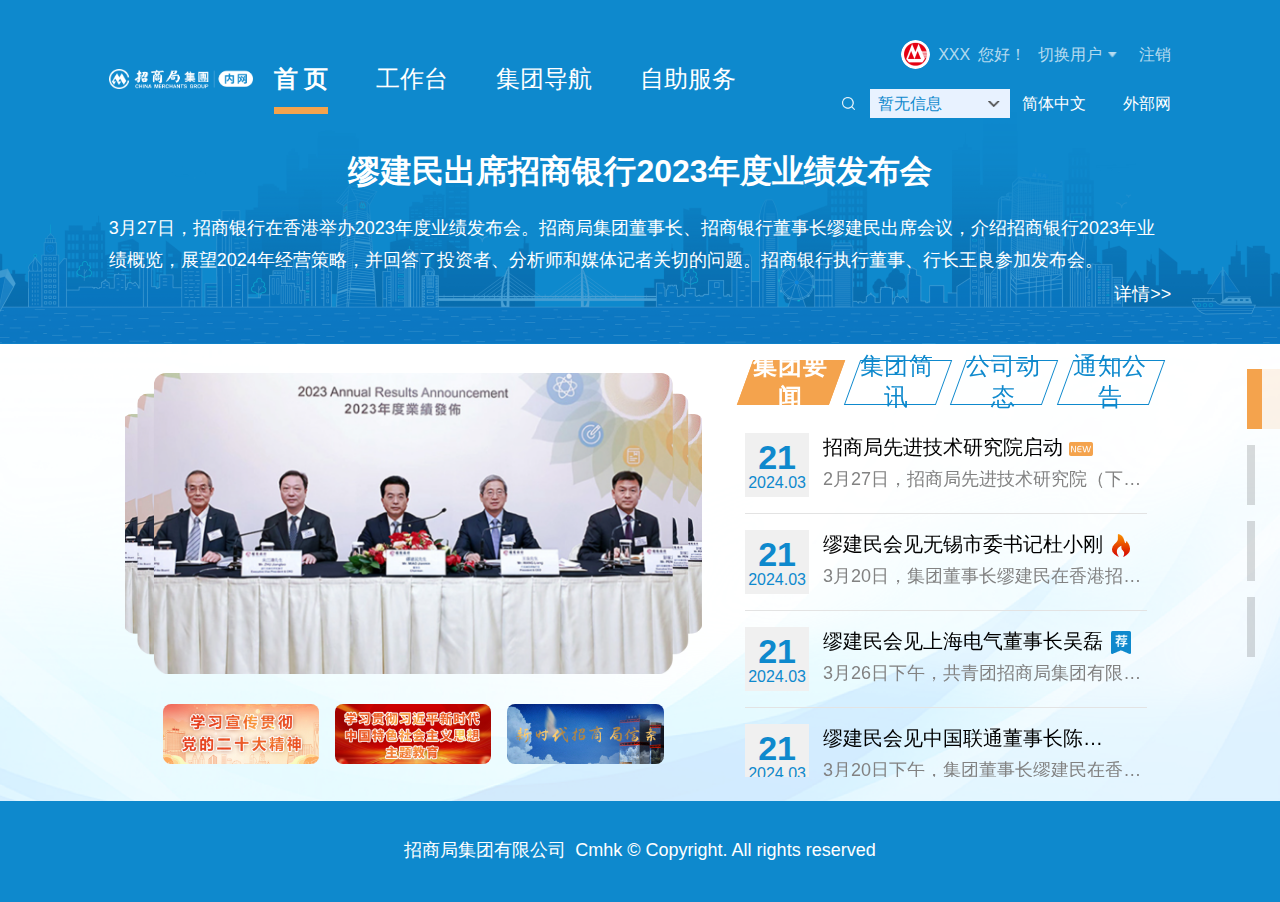
==== commit 8a5411e3: "feat:个人中心对接" ====
--- a/index.html
+++ b/index.html
@@ -39,15 +39,15 @@
         initTpxw();
         initZtzl();
         $(window).resize(function (event) {
-            if(tpxw_banner){
-                tpxw_banner.destroy(true,true);
-            }
-            if(ztzl_banner){
-                ztzl_banner.destroy(true,true);
-            }
-            tpxw_width = $(".tpxw_banner .swiper-slide").width();
-            initTpxw();
-            initZtzl();
+          if (tpxw_banner) {
+            tpxw_banner.destroy(true, true);
+          }
+          if (ztzl_banner) {
+            ztzl_banner.destroy(true, true);
+          }
+          tpxw_width = $(".tpxw_banner .swiper-slide").width();
+          initTpxw();
+          initZtzl();
         });
         var thread = 0;
         var scrollHover = false;
@@ -180,7 +180,7 @@
       }
     </script>
   </head>
-  <body class="index" style="visibility: hidden;">
+  <body class="index" style="visibility: hidden">
     <div class="mask"></div>
     <div class="tc search_tc">
       <div class="conter">
@@ -417,38 +417,84 @@
       <div class="conter">
         <section class="zp hover">
           <div class="left_cont">
-                <div class="ztzl swiper-container">
+            <div class="ztzl swiper-container">
+              <div class="swiper-wrapper">
+                <div class="swiper-slide">
+                  <a href=""><img src="images/index20240909_5.jpg" alt="" /></a>
+                </div>
+                <div class="swiper-slide">
+                  <a href=""><img src="images/index20240909_6.png" alt="" /></a>
+                </div>
+                <div class="swiper-slide">
+                  <a href=""><img src="images/index20240909_3.png" alt="" /></a>
+                </div>
+                <div class="swiper-slide">
+                  <a href=""><img src="images/index20240909_4.png" alt="" /></a>
+                </div>
+              </div>
+              <div class="swiper-pagination app"></div>
+            </div>
+            <div class="tpxw">
+              <div class="tpxw_box">
+                <div class="title app">热点新闻</div>
+                <div class="tpxw_tp">
+                  <div class="swiper-container tpxw_banner">
                     <div class="swiper-wrapper">
-                        <div class="swiper-slide"><a href=""><img src="images/index20240909_5.jpg" alt=""></a></div>
-                        <div class="swiper-slide"><a href=""><img src="images/index20240909_6.png" alt=""></a></div>
-                        <div class="swiper-slide"><a href=""><img src="images/index20240909_3.png" alt=""></a></div>
-                        <div class="swiper-slide"><a href=""><img src="images/index20240909_4.png" alt=""></a></div>
+                      <div class="swiper-slide">
+                        <a href=""
+                          ><img src="images/index20240909_2.png" alt="" />
+                          <div class="text app">
+                            <p>
+                              3月27日，招商银行在香港举办2023年度业绩发布会。招商局集团董事长、招商银行董事长缪建民出席会议，介绍招商银行2023年业绩概览……
+                            </p>
+                            <div class="more">
+                              <span>2024-03-28</span
+                              ><img src="images/index20240909_26.png" alt="" />
+                            </div></div
+                        ></a>
+                      </div>
+                      <div class="swiper-slide">
+                        <a href=""
+                          ><img src="images/index20240909_2.png" alt="" />
+                          <div class="text app">
+                            <p>
+                              3月27日，招商银行在香港举办2023年度业绩发布会。招商局集团董事长、招商银行董事长缪建民出席会议，介绍招商银行2023年业绩概览……
+                            </p>
+                            <div class="more">
+                              <span>2024-03-28</span
+                              ><img src="images/index20240909_26.png" alt="" />
+                            </div></div
+                        ></a>
+                      </div>
+                      <div class="swiper-slide">
+                        <a href=""
+                          ><img src="images/index20240909_2.png" alt="" />
+                          <div class="text app">
+                            <p>
+                              3月27日，招商银行在香港举办2023年度业绩发布会。招商局集团董事长、招商银行董事长缪建民出席会议，介绍招商银行2023年业绩概览……
+                            </p>
+                            <div class="more">
+                              <span>2024-03-28</span
+                              ><img src="images/index20240909_26.png" alt="" />
+                            </div></div
+                        ></a>
+                      </div>
                     </div>
                     <div class="swiper-pagination app"></div>
+                    <div class="swiper-button-prev swiper-button">
+                      <img
+                        src="images/index20241028_1.png"
+                        alt=""
+                        style="transform: rotateZ(180deg)"
+                      />
+                    </div>
+                    <div class="swiper-button-next swiper-button">
+                      <img src="images/index20241028_1.png" alt="" />
+                    </div>
+                  </div>
                 </div>
-                <div class="tpxw">
-                    <div class="tpxw_box">
-                        <div class="title app">热点新闻</div>
-                        <div class="tpxw_tp">
-                            <div class="swiper-container tpxw_banner">
-                                <div class="swiper-wrapper">
-                                    <div class="swiper-slide">
-                                        <a href=""><img src="images/index20240909_2.png" alt=""><div class="text app"><p>3月27日，招商银行在香港举办2023年度业绩发布会。招商局集团董事长、招商银行董事长缪建民出席会议，介绍招商银行2023年业绩概览……</p><div class="more"><span>2024-03-28</span><img src="images/index20240909_26.png" alt=""></div></div></a>
-                                    </div>
-                                    <div class="swiper-slide">
-                                        <a href=""><img src="images/index20240909_2.png" alt=""><div class="text app"><p>3月27日，招商银行在香港举办2023年度业绩发布会。招商局集团董事长、招商银行董事长缪建民出席会议，介绍招商银行2023年业绩概览……</p><div class="more"><span>2024-03-28</span><img src="images/index20240909_26.png" alt=""></div></div></a>
-                                    </div>
-                                    <div class="swiper-slide">
-                                        <a href=""><img src="images/index20240909_2.png" alt=""><div class="text app"><p>3月27日，招商银行在香港举办2023年度业绩发布会。招商局集团董事长、招商银行董事长缪建民出席会议，介绍招商银行2023年业绩概览……</p><div class="more"><span>2024-03-28</span><img src="images/index20240909_26.png" alt=""></div></div></a>
-                                    </div>
-                                </div>
-                                <div class="swiper-pagination app"></div>
-                                <div class="swiper-button-prev swiper-button"><img src="images/index20241028_1.png" alt="" style="transform: rotateZ(180deg);"></div>
-                                <div class="swiper-button-next swiper-button"><img src="images/index20241028_1.png" alt=""></div>
-                            </div>
-                        </div>
-                    </div>
-                </div>
+              </div>
+            </div>
           </div>
           <div class="right_cont">
             <div class="list sp">
@@ -724,220 +770,1163 @@
           </div>
         </section>
         <section class="cp">
-            <div class="left_cont">
-                <div class="list hu">
-                    <div class="tis">
-                        <div>
-                            <span class="hover">媒体报道</span>
-                            <span>人力资源</span>
-                            <span>集团发展研究</span>
-                            <span>科技创新研究</span>
-                        </div>
-                        <div class="more">
-                            <a href="">更多>></a>
-                            <a href="" style="display: none;">更多>></a>
-                            <a href="" style="display: none;">更多>></a>
-                            <a href="" style="display: none;">更多>></a>
-                        </div>
-                    </div>
-                    <div class="lis">
-                        <ul>
-                            <li><div class="time"><em>21</em>2024-03</div><a href=""><div class="tit"><p>石岱调研漳州开发区和招商蛇口厦门海上世界项目</p><span class="tag new"></span></div><span>国务院国资委党委深入学习习近平总书记在新时代推动中部地区崛起座谈会上的重要讲话精神 坚决贯彻落实党中央重大决策部署 在新……</span></a></li>
-                            <li><div class="time"><em>21</em>2024-03</div><a href=""><div class="tit"><p>缪建民会见陕西省和河北省领导</p></div><span>国务院国资委党委深入学习习近平总书记在新时代推动中部地区崛起座谈会上的重要讲话精神 坚决贯彻落实党中央重大决策部署 在新……</span></a></li>
-                            <li><div class="time"><em>21</em>2024-03</div><a href=""><div class="tit"><p>缪建民会见中国联通董事长陈忠岳</p><span class="tag new"></span></div><span>国务院国资委党委深入学习习近平总书记在新时代推动中部地区崛起座谈会上的重要讲话精神 坚决贯彻落实党中央重大决策部署 在新……</span></a></li>
-                            <li><div class="time"><em>21</em>2024-03</div><a href=""><div class="tit"><p>招商局与中国气象局签署新一轮战略合作协议</p></div><span>国务院国资委党委深入学习习近平总书记在新时代推动中部地区崛起座谈会上的重要讲话精神 坚决贯彻落实党中央重大决策部署 在新……</span></a></li>
-                            <li><div class="time"><em>21</em>2024-03</div><a href=""><div class="tit"><p>招商局与中国气象局签署新一轮战略合作协议</p><span class="tag new"></span></div><span>国务院国资委党委深入学习习近平总书记在新时代推动中部地区崛起座谈会上的重要讲话精神 坚决贯彻落实党中央重大决策部署 在新……</span></a></li>
-                            <li><div class="time"><em>21</em>2024-03</div><a href=""><div class="tit"><p>招商局与中国气象局签署新一轮战略合作协议</p></div><span>国务院国资委党委深入学习习近平总书记在新时代推动中部地区崛起座谈会上的重要讲话精神 坚决贯彻落实党中央重大决策部署 在新……</span></a></li>
-                        </ul>
-                    </div>
-                    <div class="lis" style="display: none;">
-                        <ul>
-                            <li><div class="time"><em>21</em>2024-03</div><a href=""><div class="tit"><p>石岱调研漳州开发区和招商蛇口厦门海上世界项目</p></div><span>国务院国资委党委深入学习习近平总书记在新时代推动中部地区崛起座谈会上的重要讲话精神 坚决贯彻落实党中央重大决策部署 在新……</span></a></li>
-                            <li><div class="time"><em>21</em>2024-03</div><a href=""><div class="tit"><p>缪建民会见陕西省和河北省领导</p></div><span>国务院国资委党委深入学习习近平总书记在新时代推动中部地区崛起座谈会上的重要讲话精神 坚决贯彻落实党中央重大决策部署 在新……</span></a></li>
-                            <li><div class="time"><em>21</em>2024-03</div><a href=""><div class="tit"><p>缪建民会见中国联通董事长陈忠岳</p><span class="tag new"></span></div><span>国务院国资委党委深入学习习近平总书记在新时代推动中部地区崛起座谈会上的重要讲话精神 坚决贯彻落实党中央重大决策部署 在新……</span></a></li>
-                            <li><div class="time"><em>21</em>2024-03</div><a href=""><div class="tit"><p>招商局与中国气象局签署新一轮战略合作协议</p></div><span>国务院国资委党委深入学习习近平总书记在新时代推动中部地区崛起座谈会上的重要讲话精神 坚决贯彻落实党中央重大决策部署 在新……</span></a></li>
-                            <li><div class="time"><em>21</em>2024-03</div><a href=""><div class="tit"><p>招商局与中国气象局签署新一轮战略合作协议</p><span class="tag new"></span></div><span>国务院国资委党委深入学习习近平总书记在新时代推动中部地区崛起座谈会上的重要讲话精神 坚决贯彻落实党中央重大决策部署 在新……</span></a></li>
-                            <li><div class="time"><em>21</em>2024-03</div><a href=""><div class="tit"><p>招商局与中国气象局签署新一轮战略合作协议</p></div><span>国务院国资委党委深入学习习近平总书记在新时代推动中部地区崛起座谈会上的重要讲话精神 坚决贯彻落实党中央重大决策部署 在新……</span></a></li>
-                        </ul>
-                    </div>
-                    <div class="lis" style="display: none;">
-                        <ul>
-                            <li><div class="time"><em>21</em>2024-03</div><a href=""><div class="tit"><p>石岱调研漳州开发区和招商蛇口厦门海上世界项目</p></div><span>国务院国资委党委深入学习习近平总书记在新时代推动中部地区崛起座谈会上的重要讲话精神 坚决贯彻落实党中央重大决策部署 在新……</span></a></li>
-                            <li><div class="time"><em>21</em>2024-03</div><a href=""><div class="tit"><p>缪建民会见陕西省和河北省领导</p></div><span>国务院国资委党委深入学习习近平总书记在新时代推动中部地区崛起座谈会上的重要讲话精神 坚决贯彻落实党中央重大决策部署 在新……</span></a></li>
-                            <li><div class="time"><em>21</em>2024-03</div><a href=""><div class="tit"><p>缪建民会见中国联通董事长陈忠岳</p></div><span>国务院国资委党委深入学习习近平总书记在新时代推动中部地区崛起座谈会上的重要讲话精神 坚决贯彻落实党中央重大决策部署 在新……</span></a></li>
-                            <li><div class="time"><em>21</em>2024-03</div><a href=""><div class="tit"><p>招商局与中国气象局签署新一轮战略合作协议</p></div><span>国务院国资委党委深入学习习近平总书记在新时代推动中部地区崛起座谈会上的重要讲话精神 坚决贯彻落实党中央重大决策部署 在新……</span></a></li>
-                            <li><div class="time"><em>21</em>2024-03</div><a href=""><div class="tit"><p>招商局与中国气象局签署新一轮战略合作协议</p><span class="tag new"></span></div><span>国务院国资委党委深入学习习近平总书记在新时代推动中部地区崛起座谈会上的重要讲话精神 坚决贯彻落实党中央重大决策部署 在新……</span></a></li>
-                            <li><div class="time"><em>21</em>2024-03</div><a href=""><div class="tit"><p>招商局与中国气象局签署新一轮战略合作协议</p><span class="tag new"></span></div><span>国务院国资委党委深入学习习近平总书记在新时代推动中部地区崛起座谈会上的重要讲话精神 坚决贯彻落实党中央重大决策部署 在新……</span></a></li>
-                        </ul>
-                    </div>
-                    <div class="lis" style="display: none;">
-                        <ul>
-                            <li><div class="time"><em>21</em>2024-03</div><a href=""><div class="tit"><p>石岱调研漳州开发区和招商蛇口厦门海上世界项目</p></div><span>国务院国资委党委深入学习习近平总书记在新时代推动中部地区崛起座谈会上的重要讲话精神 坚决贯彻落实党中央重大决策部署 在新……</span></a></li>
-                            <li><div class="time"><em>21</em>2024-03</div><a href=""><div class="tit"><p>缪建民会见陕西省和河北省领导</p></div><span>国务院国资委党委深入学习习近平总书记在新时代推动中部地区崛起座谈会上的重要讲话精神 坚决贯彻落实党中央重大决策部署 在新……</span></a></li>
-                            <li><div class="time"><em>21</em>2024-03</div><a href=""><div class="tit"><p>缪建民会见中国联通董事长陈忠岳</p></div><span>国务院国资委党委深入学习习近平总书记在新时代推动中部地区崛起座谈会上的重要讲话精神 坚决贯彻落实党中央重大决策部署 在新……</span></a></li>
-                            <li><div class="time"><em>21</em>2024-03</div><a href=""><div class="tit"><p>招商局与中国气象局签署新一轮战略合作协议</p></div><span>国务院国资委党委深入学习习近平总书记在新时代推动中部地区崛起座谈会上的重要讲话精神 坚决贯彻落实党中央重大决策部署 在新……</span></a></li>
-                            <li><div class="time"><em>21</em>2024-03</div><a href=""><div class="tit"><p>招商局与中国气象局签署新一轮战略合作协议</p></div><span>国务院国资委党委深入学习习近平总书记在新时代推动中部地区崛起座谈会上的重要讲话精神 坚决贯彻落实党中央重大决策部署 在新……</span></a></li>
-                            <li><div class="time"><em>21</em>2024-03</div><a href=""><div class="tit"><p>招商局与中国气象局签署新一轮战略合作协议</p></div><span>国务院国资委党委深入学习习近平总书记在新时代推动中部地区崛起座谈会上的重要讲话精神 坚决贯彻落实党中央重大决策部署 在新……</span></a></li>
-                        </ul>
-                    </div>
-                    <div class="app_more app"><a href="">查看更多</a></div>
+          <div class="left_cont">
+            <div class="list hu">
+              <div class="tis">
+                <div>
+                  <span class="hover">媒体报道</span>
+                  <span>人力资源</span>
+                  <span>集团发展研究</span>
+                  <span>科技创新研究</span>
                 </div>
+                <div class="more">
+                  <a href="">更多>></a>
+                  <a href="" style="display: none">更多>></a>
+                  <a href="" style="display: none">更多>></a>
+                  <a href="" style="display: none">更多>></a>
+                </div>
+              </div>
+              <div class="lis">
+                <ul>
+                  <li>
+                    <div class="time"><em>21</em>2024-03</div>
+                    <a href=""
+                      ><div class="tit">
+                        <p>石岱调研漳州开发区和招商蛇口厦门海上世界项目</p>
+                        <span class="tag new"></span>
+                      </div>
+                      <span
+                        >国务院国资委党委深入学习习近平总书记在新时代推动中部地区崛起座谈会上的重要讲话精神
+                        坚决贯彻落实党中央重大决策部署 在新……</span
+                      ></a
+                    >
+                  </li>
+                  <li>
+                    <div class="time"><em>21</em>2024-03</div>
+                    <a href=""
+                      ><div class="tit">
+                        <p>缪建民会见陕西省和河北省领导</p>
+                      </div>
+                      <span
+                        >国务院国资委党委深入学习习近平总书记在新时代推动中部地区崛起座谈会上的重要讲话精神
+                        坚决贯彻落实党中央重大决策部署 在新……</span
+                      ></a
+                    >
+                  </li>
+                  <li>
+                    <div class="time"><em>21</em>2024-03</div>
+                    <a href=""
+                      ><div class="tit">
+                        <p>缪建民会见中国联通董事长陈忠岳</p>
+                        <span class="tag new"></span>
+                      </div>
+                      <span
+                        >国务院国资委党委深入学习习近平总书记在新时代推动中部地区崛起座谈会上的重要讲话精神
+                        坚决贯彻落实党中央重大决策部署 在新……</span
+                      ></a
+                    >
+                  </li>
+                  <li>
+                    <div class="time"><em>21</em>2024-03</div>
+                    <a href=""
+                      ><div class="tit">
+                        <p>招商局与中国气象局签署新一轮战略合作协议</p>
+                      </div>
+                      <span
+                        >国务院国资委党委深入学习习近平总书记在新时代推动中部地区崛起座谈会上的重要讲话精神
+                        坚决贯彻落实党中央重大决策部署 在新……</span
+                      ></a
+                    >
+                  </li>
+                  <li>
+                    <div class="time"><em>21</em>2024-03</div>
+                    <a href=""
+                      ><div class="tit">
+                        <p>招商局与中国气象局签署新一轮战略合作协议</p>
+                        <span class="tag new"></span>
+                      </div>
+                      <span
+                        >国务院国资委党委深入学习习近平总书记在新时代推动中部地区崛起座谈会上的重要讲话精神
+                        坚决贯彻落实党中央重大决策部署 在新……</span
+                      ></a
+                    >
+                  </li>
+                  <li>
+                    <div class="time"><em>21</em>2024-03</div>
+                    <a href=""
+                      ><div class="tit">
+                        <p>招商局与中国气象局签署新一轮战略合作协议</p>
+                      </div>
+                      <span
+                        >国务院国资委党委深入学习习近平总书记在新时代推动中部地区崛起座谈会上的重要讲话精神
+                        坚决贯彻落实党中央重大决策部署 在新……</span
+                      ></a
+                    >
+                  </li>
+                </ul>
+              </div>
+              <div class="lis" style="display: none">
+                <ul>
+                  <li>
+                    <div class="time"><em>21</em>2024-03</div>
+                    <a href=""
+                      ><div class="tit">
+                        <p>石岱调研漳州开发区和招商蛇口厦门海上世界项目</p>
+                      </div>
+                      <span
+                        >国务院国资委党委深入学习习近平总书记在新时代推动中部地区崛起座谈会上的重要讲话精神
+                        坚决贯彻落实党中央重大决策部署 在新……</span
+                      ></a
+                    >
+                  </li>
+                  <li>
+                    <div class="time"><em>21</em>2024-03</div>
+                    <a href=""
+                      ><div class="tit">
+                        <p>缪建民会见陕西省和河北省领导</p>
+                      </div>
+                      <span
+                        >国务院国资委党委深入学习习近平总书记在新时代推动中部地区崛起座谈会上的重要讲话精神
+                        坚决贯彻落实党中央重大决策部署 在新……</span
+                      ></a
+                    >
+                  </li>
+                  <li>
+                    <div class="time"><em>21</em>2024-03</div>
+                    <a href=""
+                      ><div class="tit">
+                        <p>缪建民会见中国联通董事长陈忠岳</p>
+                        <span class="tag new"></span>
+                      </div>
+                      <span
+                        >国务院国资委党委深入学习习近平总书记在新时代推动中部地区崛起座谈会上的重要讲话精神
+                        坚决贯彻落实党中央重大决策部署 在新……</span
+                      ></a
+                    >
+                  </li>
+                  <li>
+                    <div class="time"><em>21</em>2024-03</div>
+                    <a href=""
+                      ><div class="tit">
+                        <p>招商局与中国气象局签署新一轮战略合作协议</p>
+                      </div>
+                      <span
+                        >国务院国资委党委深入学习习近平总书记在新时代推动中部地区崛起座谈会上的重要讲话精神
+                        坚决贯彻落实党中央重大决策部署 在新……</span
+                      ></a
+                    >
+                  </li>
+                  <li>
+                    <div class="time"><em>21</em>2024-03</div>
+                    <a href=""
+                      ><div class="tit">
+                        <p>招商局与中国气象局签署新一轮战略合作协议</p>
+                        <span class="tag new"></span>
+                      </div>
+                      <span
+                        >国务院国资委党委深入学习习近平总书记在新时代推动中部地区崛起座谈会上的重要讲话精神
+                        坚决贯彻落实党中央重大决策部署 在新……</span
+                      ></a
+                    >
+                  </li>
+                  <li>
+                    <div class="time"><em>21</em>2024-03</div>
+                    <a href=""
+                      ><div class="tit">
+                        <p>招商局与中国气象局签署新一轮战略合作协议</p>
+                      </div>
+                      <span
+                        >国务院国资委党委深入学习习近平总书记在新时代推动中部地区崛起座谈会上的重要讲话精神
+                        坚决贯彻落实党中央重大决策部署 在新……</span
+                      ></a
+                    >
+                  </li>
+                </ul>
+              </div>
+              <div class="lis" style="display: none">
+                <ul>
+                  <li>
+                    <div class="time"><em>21</em>2024-03</div>
+                    <a href=""
+                      ><div class="tit">
+                        <p>石岱调研漳州开发区和招商蛇口厦门海上世界项目</p>
+                      </div>
+                      <span
+                        >国务院国资委党委深入学习习近平总书记在新时代推动中部地区崛起座谈会上的重要讲话精神
+                        坚决贯彻落实党中央重大决策部署 在新……</span
+                      ></a
+                    >
+                  </li>
+                  <li>
+                    <div class="time"><em>21</em>2024-03</div>
+                    <a href=""
+                      ><div class="tit">
+                        <p>缪建民会见陕西省和河北省领导</p>
+                      </div>
+                      <span
+                        >国务院国资委党委深入学习习近平总书记在新时代推动中部地区崛起座谈会上的重要讲话精神
+                        坚决贯彻落实党中央重大决策部署 在新……</span
+                      ></a
+                    >
+                  </li>
+                  <li>
+                    <div class="time"><em>21</em>2024-03</div>
+                    <a href=""
+                      ><div class="tit">
+                        <p>缪建民会见中国联通董事长陈忠岳</p>
+                      </div>
+                      <span
+                        >国务院国资委党委深入学习习近平总书记在新时代推动中部地区崛起座谈会上的重要讲话精神
+                        坚决贯彻落实党中央重大决策部署 在新……</span
+                      ></a
+                    >
+                  </li>
+                  <li>
+                    <div class="time"><em>21</em>2024-03</div>
+                    <a href=""
+                      ><div class="tit">
+                        <p>招商局与中国气象局签署新一轮战略合作协议</p>
+                      </div>
+                      <span
+                        >国务院国资委党委深入学习习近平总书记在新时代推动中部地区崛起座谈会上的重要讲话精神
+                        坚决贯彻落实党中央重大决策部署 在新……</span
+                      ></a
+                    >
+                  </li>
+                  <li>
+                    <div class="time"><em>21</em>2024-03</div>
+                    <a href=""
+                      ><div class="tit">
+                        <p>招商局与中国气象局签署新一轮战略合作协议</p>
+                        <span class="tag new"></span>
+                      </div>
+                      <span
+                        >国务院国资委党委深入学习习近平总书记在新时代推动中部地区崛起座谈会上的重要讲话精神
+                        坚决贯彻落实党中央重大决策部署 在新……</span
+                      ></a
+                    >
+                  </li>
+                  <li>
+                    <div class="time"><em>21</em>2024-03</div>
+                    <a href=""
+                      ><div class="tit">
+                        <p>招商局与中国气象局签署新一轮战略合作协议</p>
+                        <span class="tag new"></span>
+                      </div>
+                      <span
+                        >国务院国资委党委深入学习习近平总书记在新时代推动中部地区崛起座谈会上的重要讲话精神
+                        坚决贯彻落实党中央重大决策部署 在新……</span
+                      ></a
+                    >
+                  </li>
+                </ul>
+              </div>
+              <div class="lis" style="display: none">
+                <ul>
+                  <li>
+                    <div class="time"><em>21</em>2024-03</div>
+                    <a href=""
+                      ><div class="tit">
+                        <p>石岱调研漳州开发区和招商蛇口厦门海上世界项目</p>
+                      </div>
+                      <span
+                        >国务院国资委党委深入学习习近平总书记在新时代推动中部地区崛起座谈会上的重要讲话精神
+                        坚决贯彻落实党中央重大决策部署 在新……</span
+                      ></a
+                    >
+                  </li>
+                  <li>
+                    <div class="time"><em>21</em>2024-03</div>
+                    <a href=""
+                      ><div class="tit">
+                        <p>缪建民会见陕西省和河北省领导</p>
+                      </div>
+                      <span
+                        >国务院国资委党委深入学习习近平总书记在新时代推动中部地区崛起座谈会上的重要讲话精神
+                        坚决贯彻落实党中央重大决策部署 在新……</span
+                      ></a
+                    >
+                  </li>
+                  <li>
+                    <div class="time"><em>21</em>2024-03</div>
+                    <a href=""
+                      ><div class="tit">
+                        <p>缪建民会见中国联通董事长陈忠岳</p>
+                      </div>
+                      <span
+                        >国务院国资委党委深入学习习近平总书记在新时代推动中部地区崛起座谈会上的重要讲话精神
+                        坚决贯彻落实党中央重大决策部署 在新……</span
+                      ></a
+                    >
+                  </li>
+                  <li>
+                    <div class="time"><em>21</em>2024-03</div>
+                    <a href=""
+                      ><div class="tit">
+                        <p>招商局与中国气象局签署新一轮战略合作协议</p>
+                      </div>
+                      <span
+                        >国务院国资委党委深入学习习近平总书记在新时代推动中部地区崛起座谈会上的重要讲话精神
+                        坚决贯彻落实党中央重大决策部署 在新……</span
+                      ></a
+                    >
+                  </li>
+                  <li>
+                    <div class="time"><em>21</em>2024-03</div>
+                    <a href=""
+                      ><div class="tit">
+                        <p>招商局与中国气象局签署新一轮战略合作协议</p>
+                      </div>
+                      <span
+                        >国务院国资委党委深入学习习近平总书记在新时代推动中部地区崛起座谈会上的重要讲话精神
+                        坚决贯彻落实党中央重大决策部署 在新……</span
+                      ></a
+                    >
+                  </li>
+                  <li>
+                    <div class="time"><em>21</em>2024-03</div>
+                    <a href=""
+                      ><div class="tit">
+                        <p>招商局与中国气象局签署新一轮战略合作协议</p>
+                      </div>
+                      <span
+                        >国务院国资委党委深入学习习近平总书记在新时代推动中部地区崛起座谈会上的重要讲话精神
+                        坚决贯彻落实党中央重大决策部署 在新……</span
+                      ></a
+                    >
+                  </li>
+                </ul>
+              </div>
+              <div class="app_more app"><a href="">查看更多</a></div>
             </div>
-            <div class="right_cont">
-                <div class="list zx">
-                    <div class="tis">
-                        <div>
-                            <span class="hover">国资要闻</span>
-                            <span>上市公司股价</span>
-                            <span>新鲜情报</span>
-                        </div>
-                        <div class="more">
-                            <a href="">更多>></a>
-                            <a href="" style="display: none;">更多>></a>
-                            <a href="" style="display: none;">更多>></a>
-                        </div>
-                    </div>
-                    <div class="lis">
-                        <ul>
-                            <li><div class="time"><em>21</em>2024-03</div><a href=""><div class="tit"><p>石岱调研漳州开发区和招商蛇口厦门海上世界项目</p></div><span>国务院国资委党委深入学习习近平总书记在新时代推动中部地区崛起座谈会上的重要讲话精神 坚决贯彻落实党中央重大决策部署 在新……</span></a></li>
-                            <li><div class="time"><em>21</em>2024-03</div><a href=""><div class="tit"><p>石岱调研漳州开发区和招商蛇口厦门海上世界项目</p></div><span>国务院国资委党委认真传达学习贯彻习近平总书记在全国两会期间的重要讲话精神和全国两会精神 锚定目标拼搏进取 奋力谱写国资央……</span></a></li>
-                            <li><div class="time"><em>21</em>2024-03</div><a href=""><div class="tit"><p>石岱调研漳州开发区和招商蛇口厦门海上世界项目</p></div><span>国务院国资委党委召开学习贯彻习近平新时代中国特色社会主义思想主题教育总结会议 切实把主题教育成果转化为推动国资央企高质……</span></a></li>
-                            <li><div class="time"><em>21</em>2024-03</div><a href=""><div class="tit"><p>石岱调研漳州开发区和招商蛇口厦门海上世界项目</p></div><span>国务院国资委党委召开党风廉政建设和反腐败工作会议 锐意进取担当作为 不断开创国资央企全面从严治党新局面</span></a></li>
-                            <li><div class="time"><em>21</em>2024-03</div><a href=""><div class="tit"><p>石岱调研漳州开发区和招商蛇口厦门海上世界项目</p></div><span>国务院国资委党委认真传达学习贯彻习近平总书记在全国两会期间的重要讲话精神和全国两会精神 锚定目标拼搏进取 奋力谱写国资央……</span></a></li>
-                            <li><div class="time"><em>21</em>2024-03</div><a href=""><div class="tit"><p>石岱调研漳州开发区和招商蛇口厦门海上世界项目</p></div><span>国务院国资委党委召开党风廉政建设和反腐败工作会议 锐意进取担当作为 不断开创国资央企全面从严治党新局面</span></a></li>
-                        </ul>
-                    </div>
-                    <div class="lis" style="display: none;">
-                        <ul>
-                            <li><div class="time"><em>21</em>2024-03</div><a href=""><div class="tit"><p>石岱调研漳州开发区和招商蛇口厦门海上世界项目</p></div><span>国务院国资委党委深入学习习近平总书记在新时代推动中部地区崛起座谈会上的重要讲话精神 坚决贯彻落实党中央重大决策部署 在新……</span></a></li>
-                            <li><div class="time"><em>21</em>2024-03</div><a href=""><div class="tit"><p>石岱调研漳州开发区和招商蛇口厦门海上世界项目</p></div><span>国务院国资委党委认真传达学习贯彻习近平总书记在全国两会期间的重要讲话精神和全国两会精神 锚定目标拼搏进取 奋力谱写国资央……</span></a></li>
-                            <li><div class="time"><em>21</em>2024-03</div><a href=""><div class="tit"><p>石岱调研漳州开发区和招商蛇口厦门海上世界项目</p></div><span>国务院国资委党委召开学习贯彻习近平新时代中国特色社会主义思想主题教育总结会议 切实把主题教育成果转化为推动国资央企高质……</span></a></li>
-                            <li><div class="time"><em>21</em>2024-03</div><a href=""><div class="tit"><p>石岱调研漳州开发区和招商蛇口厦门海上世界项目</p></div><span>国务院国资委党委召开党风廉政建设和反腐败工作会议 锐意进取担当作为 不断开创国资央企全面从严治党新局面</span></a></li>
-                            <li><div class="time"><em>21</em>2024-03</div><a href=""><div class="tit"><p>石岱调研漳州开发区和招商蛇口厦门海上世界项目</p></div><span>国务院国资委党委认真传达学习贯彻习近平总书记在全国两会期间的重要讲话精神和全国两会精神 锚定目标拼搏进取 奋力谱写国资央……</span></a></li>
-                            <li><div class="time"><em>21</em>2024-03</div><a href=""><div class="tit"><p>石岱调研漳州开发区和招商蛇口厦门海上世界项目</p></div><span>国务院国资委党委召开党风廉政建设和反腐败工作会议 锐意进取担当作为 不断开创国资央企全面从严治党新局面</span></a></li>
-                        </ul>
-                    </div>
-                    <div class="lis" style="display: none;">
-                        <ul>
-                            <li><div class="time"><em>21</em>2024-03</div><a href=""><div class="tit"><p>石岱调研漳州开发区和招商蛇口厦门海上世界项目</p></div><span>国务院国资委党委深入学习习近平总书记在新时代推动中部地区崛起座谈会上的重要讲话精神 坚决贯彻落实党中央重大决策部署 在新……</span></a></li>
-                            <li><div class="time"><em>21</em>2024-03</div><a href=""><div class="tit"><p>石岱调研漳州开发区和招商蛇口厦门海上世界项目</p></div><span>国务院国资委党委认真传达学习贯彻习近平总书记在全国两会期间的重要讲话精神和全国两会精神 锚定目标拼搏进取 奋力谱写国资央……</span></a></li>
-                            <li><div class="time"><em>21</em>2024-03</div><a href=""><div class="tit"><p>石岱调研漳州开发区和招商蛇口厦门海上世界项目</p></div><span>国务院国资委党委召开学习贯彻习近平新时代中国特色社会主义思想主题教育总结会议 切实把主题教育成果转化为推动国资央企高质……</span></a></li>
-                            <li><div class="time"><em>21</em>2024-03</div><a href=""><div class="tit"><p>石岱调研漳州开发区和招商蛇口厦门海上世界项目</p></div><span>国务院国资委党委召开党风廉政建设和反腐败工作会议 锐意进取担当作为 不断开创国资央企全面从严治党新局面</span></a></li>
-                            <li><div class="time"><em>21</em>2024-03</div><a href=""><div class="tit"><p>石岱调研漳州开发区和招商蛇口厦门海上世界项目</p></div><span>国务院国资委党委认真传达学习贯彻习近平总书记在全国两会期间的重要讲话精神和全国两会精神 锚定目标拼搏进取 奋力谱写国资央……</span></a></li>
-                            <li><div class="time"><em>21</em>2024-03</div><a href=""><div class="tit"><p>石岱调研漳州开发区和招商蛇口厦门海上世界项目</p></div><span>国务院国资委党委召开党风廉政建设和反腐败工作会议 锐意进取担当作为 不断开创国资央企全面从严治党新局面</span></a></li>
-                        </ul>
-                    </div>
-                    <div class="app_more app"><a href="">查看更多</a></div>
+          </div>
+          <div class="right_cont">
+            <div class="list zx">
+              <div class="tis">
+                <div>
+                  <span class="hover">国资要闻</span>
+                  <span>上市公司股价</span>
+                  <span>新鲜情报</span>
                 </div>
+                <div class="more">
+                  <a href="">更多>></a>
+                  <a href="" style="display: none">更多>></a>
+                  <a href="" style="display: none">更多>></a>
+                </div>
+              </div>
+              <div class="lis">
+                <ul>
+                  <li>
+                    <div class="time"><em>21</em>2024-03</div>
+                    <a href=""
+                      ><div class="tit">
+                        <p>石岱调研漳州开发区和招商蛇口厦门海上世界项目</p>
+                      </div>
+                      <span
+                        >国务院国资委党委深入学习习近平总书记在新时代推动中部地区崛起座谈会上的重要讲话精神
+                        坚决贯彻落实党中央重大决策部署 在新……</span
+                      ></a
+                    >
+                  </li>
+                  <li>
+                    <div class="time"><em>21</em>2024-03</div>
+                    <a href=""
+                      ><div class="tit">
+                        <p>石岱调研漳州开发区和招商蛇口厦门海上世界项目</p>
+                      </div>
+                      <span
+                        >国务院国资委党委认真传达学习贯彻习近平总书记在全国两会期间的重要讲话精神和全国两会精神
+                        锚定目标拼搏进取 奋力谱写国资央……</span
+                      ></a
+                    >
+                  </li>
+                  <li>
+                    <div class="time"><em>21</em>2024-03</div>
+                    <a href=""
+                      ><div class="tit">
+                        <p>石岱调研漳州开发区和招商蛇口厦门海上世界项目</p>
+                      </div>
+                      <span
+                        >国务院国资委党委召开学习贯彻习近平新时代中国特色社会主义思想主题教育总结会议
+                        切实把主题教育成果转化为推动国资央企高质……</span
+                      ></a
+                    >
+                  </li>
+                  <li>
+                    <div class="time"><em>21</em>2024-03</div>
+                    <a href=""
+                      ><div class="tit">
+                        <p>石岱调研漳州开发区和招商蛇口厦门海上世界项目</p>
+                      </div>
+                      <span
+                        >国务院国资委党委召开党风廉政建设和反腐败工作会议
+                        锐意进取担当作为
+                        不断开创国资央企全面从严治党新局面</span
+                      ></a
+                    >
+                  </li>
+                  <li>
+                    <div class="time"><em>21</em>2024-03</div>
+                    <a href=""
+                      ><div class="tit">
+                        <p>石岱调研漳州开发区和招商蛇口厦门海上世界项目</p>
+                      </div>
+                      <span
+                        >国务院国资委党委认真传达学习贯彻习近平总书记在全国两会期间的重要讲话精神和全国两会精神
+                        锚定目标拼搏进取 奋力谱写国资央……</span
+                      ></a
+                    >
+                  </li>
+                  <li>
+                    <div class="time"><em>21</em>2024-03</div>
+                    <a href=""
+                      ><div class="tit">
+                        <p>石岱调研漳州开发区和招商蛇口厦门海上世界项目</p>
+                      </div>
+                      <span
+                        >国务院国资委党委召开党风廉政建设和反腐败工作会议
+                        锐意进取担当作为
+                        不断开创国资央企全面从严治党新局面</span
+                      ></a
+                    >
+                  </li>
+                </ul>
+              </div>
+              <div class="lis" style="display: none">
+                <ul>
+                  <li>
+                    <div class="time"><em>21</em>2024-03</div>
+                    <a href=""
+                      ><div class="tit">
+                        <p>石岱调研漳州开发区和招商蛇口厦门海上世界项目</p>
+                      </div>
+                      <span
+                        >国务院国资委党委深入学习习近平总书记在新时代推动中部地区崛起座谈会上的重要讲话精神
+                        坚决贯彻落实党中央重大决策部署 在新……</span
+                      ></a
+                    >
+                  </li>
+                  <li>
+                    <div class="time"><em>21</em>2024-03</div>
+                    <a href=""
+                      ><div class="tit">
+                        <p>石岱调研漳州开发区和招商蛇口厦门海上世界项目</p>
+                      </div>
+                      <span
+                        >国务院国资委党委认真传达学习贯彻习近平总书记在全国两会期间的重要讲话精神和全国两会精神
+                        锚定目标拼搏进取 奋力谱写国资央……</span
+                      ></a
+                    >
+                  </li>
+                  <li>
+                    <div class="time"><em>21</em>2024-03</div>
+                    <a href=""
+                      ><div class="tit">
+                        <p>石岱调研漳州开发区和招商蛇口厦门海上世界项目</p>
+                      </div>
+                      <span
+                        >国务院国资委党委召开学习贯彻习近平新时代中国特色社会主义思想主题教育总结会议
+                        切实把主题教育成果转化为推动国资央企高质……</span
+                      ></a
+                    >
+                  </li>
+                  <li>
+                    <div class="time"><em>21</em>2024-03</div>
+                    <a href=""
+                      ><div class="tit">
+                        <p>石岱调研漳州开发区和招商蛇口厦门海上世界项目</p>
+                      </div>
+                      <span
+                        >国务院国资委党委召开党风廉政建设和反腐败工作会议
+                        锐意进取担当作为
+                        不断开创国资央企全面从严治党新局面</span
+                      ></a
+                    >
+                  </li>
+                  <li>
+                    <div class="time"><em>21</em>2024-03</div>
+                    <a href=""
+                      ><div class="tit">
+                        <p>石岱调研漳州开发区和招商蛇口厦门海上世界项目</p>
+                      </div>
+                      <span
+                        >国务院国资委党委认真传达学习贯彻习近平总书记在全国两会期间的重要讲话精神和全国两会精神
+                        锚定目标拼搏进取 奋力谱写国资央……</span
+                      ></a
+                    >
+                  </li>
+                  <li>
+                    <div class="time"><em>21</em>2024-03</div>
+                    <a href=""
+                      ><div class="tit">
+                        <p>石岱调研漳州开发区和招商蛇口厦门海上世界项目</p>
+                      </div>
+                      <span
+                        >国务院国资委党委召开党风廉政建设和反腐败工作会议
+                        锐意进取担当作为
+                        不断开创国资央企全面从严治党新局面</span
+                      ></a
+                    >
+                  </li>
+                </ul>
+              </div>
+              <div class="lis" style="display: none">
+                <ul>
+                  <li>
+                    <div class="time"><em>21</em>2024-03</div>
+                    <a href=""
+                      ><div class="tit">
+                        <p>石岱调研漳州开发区和招商蛇口厦门海上世界项目</p>
+                      </div>
+                      <span
+                        >国务院国资委党委深入学习习近平总书记在新时代推动中部地区崛起座谈会上的重要讲话精神
+                        坚决贯彻落实党中央重大决策部署 在新……</span
+                      ></a
+                    >
+                  </li>
+                  <li>
+                    <div class="time"><em>21</em>2024-03</div>
+                    <a href=""
+                      ><div class="tit">
+                        <p>石岱调研漳州开发区和招商蛇口厦门海上世界项目</p>
+                      </div>
+                      <span
+                        >国务院国资委党委认真传达学习贯彻习近平总书记在全国两会期间的重要讲话精神和全国两会精神
+                        锚定目标拼搏进取 奋力谱写国资央……</span
+                      ></a
+                    >
+                  </li>
+                  <li>
+                    <div class="time"><em>21</em>2024-03</div>
+                    <a href=""
+                      ><div class="tit">
+                        <p>石岱调研漳州开发区和招商蛇口厦门海上世界项目</p>
+                      </div>
+                      <span
+                        >国务院国资委党委召开学习贯彻习近平新时代中国特色社会主义思想主题教育总结会议
+                        切实把主题教育成果转化为推动国资央企高质……</span
+                      ></a
+                    >
+                  </li>
+                  <li>
+                    <div class="time"><em>21</em>2024-03</div>
+                    <a href=""
+                      ><div class="tit">
+                        <p>石岱调研漳州开发区和招商蛇口厦门海上世界项目</p>
+                      </div>
+                      <span
+                        >国务院国资委党委召开党风廉政建设和反腐败工作会议
+                        锐意进取担当作为
+                        不断开创国资央企全面从严治党新局面</span
+                      ></a
+                    >
+                  </li>
+                  <li>
+                    <div class="time"><em>21</em>2024-03</div>
+                    <a href=""
+                      ><div class="tit">
+                        <p>石岱调研漳州开发区和招商蛇口厦门海上世界项目</p>
+                      </div>
+                      <span
+                        >国务院国资委党委认真传达学习贯彻习近平总书记在全国两会期间的重要讲话精神和全国两会精神
+                        锚定目标拼搏进取 奋力谱写国资央……</span
+                      ></a
+                    >
+                  </li>
+                  <li>
+                    <div class="time"><em>21</em>2024-03</div>
+                    <a href=""
+                      ><div class="tit">
+                        <p>石岱调研漳州开发区和招商蛇口厦门海上世界项目</p>
+                      </div>
+                      <span
+                        >国务院国资委党委召开党风廉政建设和反腐败工作会议
+                        锐意进取担当作为
+                        不断开创国资央企全面从严治党新局面</span
+                      ></a
+                    >
+                  </li>
+                </ul>
+              </div>
+              <div class="app_more app"><a href="">查看更多</a></div>
             </div>
+          </div>
         </section>
         <section class="cp">
-            <div class="left_cont">
-                <div class="list hu">
-                    <div class="tis">
-                        <div>
-                            <span class="hover">媒体报道</span>
-                            <span>人力资源</span>
-                            <span>集团发展研究</span>
-                            <span>科技创新研究</span>
-                        </div>
-                        <div class="more">
-                            <a href="">更多>></a>
-                            <a href="" style="display: none;">更多>></a>
-                            <a href="" style="display: none;">更多>></a>
-                            <a href="" style="display: none;">更多>></a>
-                        </div>
-                    </div>
-                    <div class="lis">
-                        <ul>
-                            <li><div class="time"><em>21</em>2024-03</div><a href=""><div class="tit"><p>石岱调研漳州开发区和招商蛇口厦门海上世界项目</p></div><span>国务院国资委党委深入学习习近平总书记在新时代推动中部地区崛起座谈会上的重要讲话精神 坚决贯彻落实党中央重大决策部署 在新……</span></a></li>
-                            <li><div class="time"><em>21</em>2024-03</div><a href=""><div class="tit"><p>缪建民会见陕西省和河北省领导</p></div><span>国务院国资委党委深入学习习近平总书记在新时代推动中部地区崛起座谈会上的重要讲话精神 坚决贯彻落实党中央重大决策部署 在新……</span></a></li>
-                            <li><div class="time"><em>21</em>2024-03</div><a href=""><div class="tit"><p>缪建民会见中国联通董事长陈忠岳</p></div><span>国务院国资委党委深入学习习近平总书记在新时代推动中部地区崛起座谈会上的重要讲话精神 坚决贯彻落实党中央重大决策部署 在新……</span></a></li>
-                            <li><div class="time"><em>21</em>2024-03</div><a href=""><div class="tit"><p>招商局与中国气象局签署新一轮战略合作协议</p></div><span>国务院国资委党委深入学习习近平总书记在新时代推动中部地区崛起座谈会上的重要讲话精神 坚决贯彻落实党中央重大决策部署 在新……</span></a></li>
-                            <li><div class="time"><em>21</em>2024-03</div><a href=""><div class="tit"><p>招商局与中国气象局签署新一轮战略合作协议</p></div><span>国务院国资委党委深入学习习近平总书记在新时代推动中部地区崛起座谈会上的重要讲话精神 坚决贯彻落实党中央重大决策部署 在新……</span></a></li>
-                            <li><div class="time"><em>21</em>2024-03</div><a href=""><div class="tit"><p>招商局与中国气象局签署新一轮战略合作协议</p></div><span>国务院国资委党委深入学习习近平总书记在新时代推动中部地区崛起座谈会上的重要讲话精神 坚决贯彻落实党中央重大决策部署 在新……</span></a></li>
-                        </ul>
-                    </div>
-                    <div class="lis" style="display: none;">
-                        <ul>
-                            <li><div class="time"><em>21</em>2024-03</div><a href=""><div class="tit"><p>石岱调研漳州开发区和招商蛇口厦门海上世界项目</p></div><span>国务院国资委党委深入学习习近平总书记在新时代推动中部地区崛起座谈会上的重要讲话精神 坚决贯彻落实党中央重大决策部署 在新……</span></a></li>
-                            <li><div class="time"><em>21</em>2024-03</div><a href=""><div class="tit"><p>缪建民会见陕西省和河北省领导</p></div><span>国务院国资委党委深入学习习近平总书记在新时代推动中部地区崛起座谈会上的重要讲话精神 坚决贯彻落实党中央重大决策部署 在新……</span></a></li>
-                            <li><div class="time"><em>21</em>2024-03</div><a href=""><div class="tit"><p>缪建民会见中国联通董事长陈忠岳</p></div><span>国务院国资委党委深入学习习近平总书记在新时代推动中部地区崛起座谈会上的重要讲话精神 坚决贯彻落实党中央重大决策部署 在新……</span></a></li>
-                            <li><div class="time"><em>21</em>2024-03</div><a href=""><div class="tit"><p>招商局与中国气象局签署新一轮战略合作协议</p></div><span>国务院国资委党委深入学习习近平总书记在新时代推动中部地区崛起座谈会上的重要讲话精神 坚决贯彻落实党中央重大决策部署 在新……</span></a></li>
-                            <li><div class="time"><em>21</em>2024-03</div><a href=""><div class="tit"><p>招商局与中国气象局签署新一轮战略合作协议</p></div><span>国务院国资委党委深入学习习近平总书记在新时代推动中部地区崛起座谈会上的重要讲话精神 坚决贯彻落实党中央重大决策部署 在新……</span></a></li>
-                            <li><div class="time"><em>21</em>2024-03</div><a href=""><div class="tit"><p>招商局与中国气象局签署新一轮战略合作协议</p></div><span>国务院国资委党委深入学习习近平总书记在新时代推动中部地区崛起座谈会上的重要讲话精神 坚决贯彻落实党中央重大决策部署 在新……</span></a></li>
-                        </ul>
-                    </div>
-                    <div class="lis" style="display: none;">
-                        <ul>
-                            <li><div class="time"><em>21</em>2024-03</div><a href=""><div class="tit"><p>石岱调研漳州开发区和招商蛇口厦门海上世界项目</p></div><span>国务院国资委党委深入学习习近平总书记在新时代推动中部地区崛起座谈会上的重要讲话精神 坚决贯彻落实党中央重大决策部署 在新……</span></a></li>
-                            <li><div class="time"><em>21</em>2024-03</div><a href=""><div class="tit"><p>缪建民会见陕西省和河北省领导</p></div><span>国务院国资委党委深入学习习近平总书记在新时代推动中部地区崛起座谈会上的重要讲话精神 坚决贯彻落实党中央重大决策部署 在新……</span></a></li>
-                            <li><div class="time"><em>21</em>2024-03</div><a href=""><div class="tit"><p>缪建民会见中国联通董事长陈忠岳</p></div><span>国务院国资委党委深入学习习近平总书记在新时代推动中部地区崛起座谈会上的重要讲话精神 坚决贯彻落实党中央重大决策部署 在新……</span></a></li>
-                            <li><div class="time"><em>21</em>2024-03</div><a href=""><div class="tit"><p>招商局与中国气象局签署新一轮战略合作协议</p></div><span>国务院国资委党委深入学习习近平总书记在新时代推动中部地区崛起座谈会上的重要讲话精神 坚决贯彻落实党中央重大决策部署 在新……</span></a></li>
-                            <li><div class="time"><em>21</em>2024-03</div><a href=""><div class="tit"><p>招商局与中国气象局签署新一轮战略合作协议</p></div><span>国务院国资委党委深入学习习近平总书记在新时代推动中部地区崛起座谈会上的重要讲话精神 坚决贯彻落实党中央重大决策部署 在新……</span></a></li>
-                            <li><div class="time"><em>21</em>2024-03</div><a href=""><div class="tit"><p>招商局与中国气象局签署新一轮战略合作协议</p></div><span>国务院国资委党委深入学习习近平总书记在新时代推动中部地区崛起座谈会上的重要讲话精神 坚决贯彻落实党中央重大决策部署 在新……</span></a></li>
-                        </ul>
-                    </div>
-                    <div class="lis" style="display: none;">
-                        <ul>
-                            <li><div class="time"><em>21</em>2024-03</div><a href=""><div class="tit"><p>石岱调研漳州开发区和招商蛇口厦门海上世界项目</p></div><span>国务院国资委党委深入学习习近平总书记在新时代推动中部地区崛起座谈会上的重要讲话精神 坚决贯彻落实党中央重大决策部署 在新……</span></a></li>
-                            <li><div class="time"><em>21</em>2024-03</div><a href=""><div class="tit"><p>缪建民会见陕西省和河北省领导</p></div><span>国务院国资委党委深入学习习近平总书记在新时代推动中部地区崛起座谈会上的重要讲话精神 坚决贯彻落实党中央重大决策部署 在新……</span></a></li>
-                            <li><div class="time"><em>21</em>2024-03</div><a href=""><div class="tit"><p>缪建民会见中国联通董事长陈忠岳</p></div><span>国务院国资委党委深入学习习近平总书记在新时代推动中部地区崛起座谈会上的重要讲话精神 坚决贯彻落实党中央重大决策部署 在新……</span></a></li>
-                            <li><div class="time"><em>21</em>2024-03</div><a href=""><div class="tit"><p>招商局与中国气象局签署新一轮战略合作协议</p></div><span>国务院国资委党委深入学习习近平总书记在新时代推动中部地区崛起座谈会上的重要讲话精神 坚决贯彻落实党中央重大决策部署 在新……</span></a></li>
-                            <li><div class="time"><em>21</em>2024-03</div><a href=""><div class="tit"><p>招商局与中国气象局签署新一轮战略合作协议</p></div><span>国务院国资委党委深入学习习近平总书记在新时代推动中部地区崛起座谈会上的重要讲话精神 坚决贯彻落实党中央重大决策部署 在新……</span></a></li>
-                            <li><div class="time"><em>21</em>2024-03</div><a href=""><div class="tit"><p>招商局与中国气象局签署新一轮战略合作协议</p></div><span>国务院国资委党委深入学习习近平总书记在新时代推动中部地区崛起座谈会上的重要讲话精神 坚决贯彻落实党中央重大决策部署 在新……</span></a></li>
-                        </ul>
-                    </div>
-                    <div class="app_more app"><a href="">查看更多</a></div>
+          <div class="left_cont">
+            <div class="list hu">
+              <div class="tis">
+                <div>
+                  <span class="hover">媒体报道</span>
+                  <span>人力资源</span>
+                  <span>集团发展研究</span>
+                  <span>科技创新研究</span>
                 </div>
+                <div class="more">
+                  <a href="">更多>></a>
+                  <a href="" style="display: none">更多>></a>
+                  <a href="" style="display: none">更多>></a>
+                  <a href="" style="display: none">更多>></a>
+                </div>
+              </div>
+              <div class="lis">
+                <ul>
+                  <li>
+                    <div class="time"><em>21</em>2024-03</div>
+                    <a href=""
+                      ><div class="tit">
+                        <p>石岱调研漳州开发区和招商蛇口厦门海上世界项目</p>
+                      </div>
+                      <span
+                        >国务院国资委党委深入学习习近平总书记在新时代推动中部地区崛起座谈会上的重要讲话精神
+                        坚决贯彻落实党中央重大决策部署 在新……</span
+                      ></a
+                    >
+                  </li>
+                  <li>
+                    <div class="time"><em>21</em>2024-03</div>
+                    <a href=""
+                      ><div class="tit">
+                        <p>缪建民会见陕西省和河北省领导</p>
+                      </div>
+                      <span
+                        >国务院国资委党委深入学习习近平总书记在新时代推动中部地区崛起座谈会上的重要讲话精神
+                        坚决贯彻落实党中央重大决策部署 在新……</span
+                      ></a
+                    >
+                  </li>
+                  <li>
+                    <div class="time"><em>21</em>2024-03</div>
+                    <a href=""
+                      ><div class="tit">
+                        <p>缪建民会见中国联通董事长陈忠岳</p>
+                      </div>
+                      <span
+                        >国务院国资委党委深入学习习近平总书记在新时代推动中部地区崛起座谈会上的重要讲话精神
+                        坚决贯彻落实党中央重大决策部署 在新……</span
+                      ></a
+                    >
+                  </li>
+                  <li>
+                    <div class="time"><em>21</em>2024-03</div>
+                    <a href=""
+                      ><div class="tit">
+                        <p>招商局与中国气象局签署新一轮战略合作协议</p>
+                      </div>
+                      <span
+                        >国务院国资委党委深入学习习近平总书记在新时代推动中部地区崛起座谈会上的重要讲话精神
+                        坚决贯彻落实党中央重大决策部署 在新……</span
+                      ></a
+                    >
+                  </li>
+                  <li>
+                    <div class="time"><em>21</em>2024-03</div>
+                    <a href=""
+                      ><div class="tit">
+                        <p>招商局与中国气象局签署新一轮战略合作协议</p>
+                      </div>
+                      <span
+                        >国务院国资委党委深入学习习近平总书记在新时代推动中部地区崛起座谈会上的重要讲话精神
+                        坚决贯彻落实党中央重大决策部署 在新……</span
+                      ></a
+                    >
+                  </li>
+                  <li>
+                    <div class="time"><em>21</em>2024-03</div>
+                    <a href=""
+                      ><div class="tit">
+                        <p>招商局与中国气象局签署新一轮战略合作协议</p>
+                      </div>
+                      <span
+                        >国务院国资委党委深入学习习近平总书记在新时代推动中部地区崛起座谈会上的重要讲话精神
+                        坚决贯彻落实党中央重大决策部署 在新……</span
+                      ></a
+                    >
+                  </li>
+                </ul>
+              </div>
+              <div class="lis" style="display: none">
+                <ul>
+                  <li>
+                    <div class="time"><em>21</em>2024-03</div>
+                    <a href=""
+                      ><div class="tit">
+                        <p>石岱调研漳州开发区和招商蛇口厦门海上世界项目</p>
+                      </div>
+                      <span
+                        >国务院国资委党委深入学习习近平总书记在新时代推动中部地区崛起座谈会上的重要讲话精神
+                        坚决贯彻落实党中央重大决策部署 在新……</span
+                      ></a
+                    >
+                  </li>
+                  <li>
+                    <div class="time"><em>21</em>2024-03</div>
+                    <a href=""
+                      ><div class="tit">
+                        <p>缪建民会见陕西省和河北省领导</p>
+                      </div>
+                      <span
+                        >国务院国资委党委深入学习习近平总书记在新时代推动中部地区崛起座谈会上的重要讲话精神
+                        坚决贯彻落实党中央重大决策部署 在新……</span
+                      ></a
+                    >
+                  </li>
+                  <li>
+                    <div class="time"><em>21</em>2024-03</div>
+                    <a href=""
+                      ><div class="tit">
+                        <p>缪建民会见中国联通董事长陈忠岳</p>
+                      </div>
+                      <span
+                        >国务院国资委党委深入学习习近平总书记在新时代推动中部地区崛起座谈会上的重要讲话精神
+                        坚决贯彻落实党中央重大决策部署 在新……</span
+                      ></a
+                    >
+                  </li>
+                  <li>
+                    <div class="time"><em>21</em>2024-03</div>
+                    <a href=""
+                      ><div class="tit">
+                        <p>招商局与中国气象局签署新一轮战略合作协议</p>
+                      </div>
+                      <span
+                        >国务院国资委党委深入学习习近平总书记在新时代推动中部地区崛起座谈会上的重要讲话精神
+                        坚决贯彻落实党中央重大决策部署 在新……</span
+                      ></a
+                    >
+                  </li>
+                  <li>
+                    <div class="time"><em>21</em>2024-03</div>
+                    <a href=""
+                      ><div class="tit">
+                        <p>招商局与中国气象局签署新一轮战略合作协议</p>
+                      </div>
+                      <span
+                        >国务院国资委党委深入学习习近平总书记在新时代推动中部地区崛起座谈会上的重要讲话精神
+                        坚决贯彻落实党中央重大决策部署 在新……</span
+                      ></a
+                    >
+                  </li>
+                  <li>
+                    <div class="time"><em>21</em>2024-03</div>
+                    <a href=""
+                      ><div class="tit">
+                        <p>招商局与中国气象局签署新一轮战略合作协议</p>
+                      </div>
+                      <span
+                        >国务院国资委党委深入学习习近平总书记在新时代推动中部地区崛起座谈会上的重要讲话精神
+                        坚决贯彻落实党中央重大决策部署 在新……</span
+                      ></a
+                    >
+                  </li>
+                </ul>
+              </div>
+              <div class="lis" style="display: none">
+                <ul>
+                  <li>
+                    <div class="time"><em>21</em>2024-03</div>
+                    <a href=""
+                      ><div class="tit">
+                        <p>石岱调研漳州开发区和招商蛇口厦门海上世界项目</p>
+                      </div>
+                      <span
+                        >国务院国资委党委深入学习习近平总书记在新时代推动中部地区崛起座谈会上的重要讲话精神
+                        坚决贯彻落实党中央重大决策部署 在新……</span
+                      ></a
+                    >
+                  </li>
+                  <li>
+                    <div class="time"><em>21</em>2024-03</div>
+                    <a href=""
+                      ><div class="tit">
+                        <p>缪建民会见陕西省和河北省领导</p>
+                      </div>
+                      <span
+                        >国务院国资委党委深入学习习近平总书记在新时代推动中部地区崛起座谈会上的重要讲话精神
+                        坚决贯彻落实党中央重大决策部署 在新……</span
+                      ></a
+                    >
+                  </li>
+                  <li>
+                    <div class="time"><em>21</em>2024-03</div>
+                    <a href=""
+                      ><div class="tit">
+                        <p>缪建民会见中国联通董事长陈忠岳</p>
+                      </div>
+                      <span
+                        >国务院国资委党委深入学习习近平总书记在新时代推动中部地区崛起座谈会上的重要讲话精神
+                        坚决贯彻落实党中央重大决策部署 在新……</span
+                      ></a
+                    >
+                  </li>
+                  <li>
+                    <div class="time"><em>21</em>2024-03</div>
+                    <a href=""
+                      ><div class="tit">
+                        <p>招商局与中国气象局签署新一轮战略合作协议</p>
+                      </div>
+                      <span
+                        >国务院国资委党委深入学习习近平总书记在新时代推动中部地区崛起座谈会上的重要讲话精神
+                        坚决贯彻落实党中央重大决策部署 在新……</span
+                      ></a
+                    >
+                  </li>
+                  <li>
+                    <div class="time"><em>21</em>2024-03</div>
+                    <a href=""
+                      ><div class="tit">
+                        <p>招商局与中国气象局签署新一轮战略合作协议</p>
+                      </div>
+                      <span
+                        >国务院国资委党委深入学习习近平总书记在新时代推动中部地区崛起座谈会上的重要讲话精神
+                        坚决贯彻落实党中央重大决策部署 在新……</span
+                      ></a
+                    >
+                  </li>
+                  <li>
+                    <div class="time"><em>21</em>2024-03</div>
+                    <a href=""
+                      ><div class="tit">
+                        <p>招商局与中国气象局签署新一轮战略合作协议</p>
+                      </div>
+                      <span
+                        >国务院国资委党委深入学习习近平总书记在新时代推动中部地区崛起座谈会上的重要讲话精神
+                        坚决贯彻落实党中央重大决策部署 在新……</span
+                      ></a
+                    >
+                  </li>
+                </ul>
+              </div>
+              <div class="lis" style="display: none">
+                <ul>
+                  <li>
+                    <div class="time"><em>21</em>2024-03</div>
+                    <a href=""
+                      ><div class="tit">
+                        <p>石岱调研漳州开发区和招商蛇口厦门海上世界项目</p>
+                      </div>
+                      <span
+                        >国务院国资委党委深入学习习近平总书记在新时代推动中部地区崛起座谈会上的重要讲话精神
+                        坚决贯彻落实党中央重大决策部署 在新……</span
+                      ></a
+                    >
+                  </li>
+                  <li>
+                    <div class="time"><em>21</em>2024-03</div>
+                    <a href=""
+                      ><div class="tit">
+                        <p>缪建民会见陕西省和河北省领导</p>
+                      </div>
+                      <span
+                        >国务院国资委党委深入学习习近平总书记在新时代推动中部地区崛起座谈会上的重要讲话精神
+                        坚决贯彻落实党中央重大决策部署 在新……</span
+                      ></a
+                    >
+                  </li>
+                  <li>
+                    <div class="time"><em>21</em>2024-03</div>
+                    <a href=""
+                      ><div class="tit">
+                        <p>缪建民会见中国联通董事长陈忠岳</p>
+                      </div>
+                      <span
+                        >国务院国资委党委深入学习习近平总书记在新时代推动中部地区崛起座谈会上的重要讲话精神
+                        坚决贯彻落实党中央重大决策部署 在新……</span
+                      ></a
+                    >
+                  </li>
+                  <li>
+                    <div class="time"><em>21</em>2024-03</div>
+                    <a href=""
+                      ><div class="tit">
+                        <p>招商局与中国气象局签署新一轮战略合作协议</p>
+                      </div>
+                      <span
+                        >国务院国资委党委深入学习习近平总书记在新时代推动中部地区崛起座谈会上的重要讲话精神
+                        坚决贯彻落实党中央重大决策部署 在新……</span
+                      ></a
+                    >
+                  </li>
+                  <li>
+                    <div class="time"><em>21</em>2024-03</div>
+                    <a href=""
+                      ><div class="tit">
+                        <p>招商局与中国气象局签署新一轮战略合作协议</p>
+                      </div>
+                      <span
+                        >国务院国资委党委深入学习习近平总书记在新时代推动中部地区崛起座谈会上的重要讲话精神
+                        坚决贯彻落实党中央重大决策部署 在新……</span
+                      ></a
+                    >
+                  </li>
+                  <li>
+                    <div class="time"><em>21</em>2024-03</div>
+                    <a href=""
+                      ><div class="tit">
+                        <p>招商局与中国气象局签署新一轮战略合作协议</p>
+                      </div>
+                      <span
+                        >国务院国资委党委深入学习习近平总书记在新时代推动中部地区崛起座谈会上的重要讲话精神
+                        坚决贯彻落实党中央重大决策部署 在新……</span
+                      ></a
+                    >
+                  </li>
+                </ul>
+              </div>
+              <div class="app_more app"><a href="">查看更多</a></div>
             </div>
-            <div class="right_cont">
-                <div class="list zx">
-                    <div class="tis">
-                        <div>
-                            <span class="hover">国资要闻</span>
-                            <span>上市公司股价</span>
-                            <span>新鲜情报</span>
-                        </div>
-                        <div class="more">
-                            <a href="">更多>></a>
-                            <a href="" style="display: none;">更多>></a>
-                            <a href="" style="display: none;">更多>></a>
-                        </div>
-                    </div>
-                    <div class="lis">
-                        <ul>
-                            <li><div class="time"><em>21</em>2024-03</div><a href=""><div class="tit"><p>石岱调研漳州开发区和招商蛇口厦门海上世界项目</p></div><span>国务院国资委党委深入学习习近平总书记在新时代推动中部地区崛起座谈会上的重要讲话精神 坚决贯彻落实党中央重大决策部署 在新……</span></a></li>
-                            <li><div class="time"><em>21</em>2024-03</div><a href=""><div class="tit"><p>石岱调研漳州开发区和招商蛇口厦门海上世界项目</p></div><span>国务院国资委党委认真传达学习贯彻习近平总书记在全国两会期间的重要讲话精神和全国两会精神 锚定目标拼搏进取 奋力谱写国资央……</span></a></li>
-                            <li><div class="time"><em>21</em>2024-03</div><a href=""><div class="tit"><p>石岱调研漳州开发区和招商蛇口厦门海上世界项目</p></div><span>国务院国资委党委召开学习贯彻习近平新时代中国特色社会主义思想主题教育总结会议 切实把主题教育成果转化为推动国资央企高质……</span></a></li>
-                            <li><div class="time"><em>21</em>2024-03</div><a href=""><div class="tit"><p>石岱调研漳州开发区和招商蛇口厦门海上世界项目</p></div><span>国务院国资委党委召开党风廉政建设和反腐败工作会议 锐意进取担当作为 不断开创国资央企全面从严治党新局面</span></a></li>
-                            <li><div class="time"><em>21</em>2024-03</div><a href=""><div class="tit"><p>石岱调研漳州开发区和招商蛇口厦门海上世界项目</p></div><span>国务院国资委党委认真传达学习贯彻习近平总书记在全国两会期间的重要讲话精神和全国两会精神 锚定目标拼搏进取 奋力谱写国资央……</span></a></li>
-                            <li><div class="time"><em>21</em>2024-03</div><a href=""><div class="tit"><p>石岱调研漳州开发区和招商蛇口厦门海上世界项目</p></div><span>国务院国资委党委召开党风廉政建设和反腐败工作会议 锐意进取担当作为 不断开创国资央企全面从严治党新局面</span></a></li>
-                        </ul>
-                    </div>
-                    <div class="lis" style="display: none;">
-                        <ul>
-                            <li><div class="time"><em>21</em>2024-03</div><a href=""><div class="tit"><p>石岱调研漳州开发区和招商蛇口厦门海上世界项目</p></div><span>国务院国资委党委深入学习习近平总书记在新时代推动中部地区崛起座谈会上的重要讲话精神 坚决贯彻落实党中央重大决策部署 在新……</span></a></li>
-                            <li><div class="time"><em>21</em>2024-03</div><a href=""><div class="tit"><p>石岱调研漳州开发区和招商蛇口厦门海上世界项目</p></div><span>国务院国资委党委认真传达学习贯彻习近平总书记在全国两会期间的重要讲话精神和全国两会精神 锚定目标拼搏进取 奋力谱写国资央……</span></a></li>
-                            <li><div class="time"><em>21</em>2024-03</div><a href=""><div class="tit"><p>石岱调研漳州开发区和招商蛇口厦门海上世界项目</p></div><span>国务院国资委党委召开学习贯彻习近平新时代中国特色社会主义思想主题教育总结会议 切实把主题教育成果转化为推动国资央企高质……</span></a></li>
-                            <li><div class="time"><em>21</em>2024-03</div><a href=""><div class="tit"><p>石岱调研漳州开发区和招商蛇口厦门海上世界项目</p></div><span>国务院国资委党委召开党风廉政建设和反腐败工作会议 锐意进取担当作为 不断开创国资央企全面从严治党新局面</span></a></li>
-                            <li><div class="time"><em>21</em>2024-03</div><a href=""><div class="tit"><p>石岱调研漳州开发区和招商蛇口厦门海上世界项目</p></div><span>国务院国资委党委认真传达学习贯彻习近平总书记在全国两会期间的重要讲话精神和全国两会精神 锚定目标拼搏进取 奋力谱写国资央……</span></a></li>
-                            <li><div class="time"><em>21</em>2024-03</div><a href=""><div class="tit"><p>石岱调研漳州开发区和招商蛇口厦门海上世界项目</p></div><span>国务院国资委党委召开党风廉政建设和反腐败工作会议 锐意进取担当作为 不断开创国资央企全面从严治党新局面</span></a></li>
-                        </ul>
-                    </div>
-                    <div class="lis" style="display: none;">
-                        <ul>
-                            <li><div class="time"><em>21</em>2024-03</div><a href=""><div class="tit"><p>石岱调研漳州开发区和招商蛇口厦门海上世界项目</p></div><span>国务院国资委党委深入学习习近平总书记在新时代推动中部地区崛起座谈会上的重要讲话精神 坚决贯彻落实党中央重大决策部署 在新……</span></a></li>
-                            <li><div class="time"><em>21</em>2024-03</div><a href=""><div class="tit"><p>石岱调研漳州开发区和招商蛇口厦门海上世界项目</p></div><span>国务院国资委党委认真传达学习贯彻习近平总书记在全国两会期间的重要讲话精神和全国两会精神 锚定目标拼搏进取 奋力谱写国资央……</span></a></li>
-                            <li><div class="time"><em>21</em>2024-03</div><a href=""><div class="tit"><p>石岱调研漳州开发区和招商蛇口厦门海上世界项目</p></div><span>国务院国资委党委召开学习贯彻习近平新时代中国特色社会主义思想主题教育总结会议 切实把主题教育成果转化为推动国资央企高质……</span></a></li>
-                            <li><div class="time"><em>21</em>2024-03</div><a href=""><div class="tit"><p>石岱调研漳州开发区和招商蛇口厦门海上世界项目</p></div><span>国务院国资委党委召开党风廉政建设和反腐败工作会议 锐意进取担当作为 不断开创国资央企全面从严治党新局面</span></a></li>
-                            <li><div class="time"><em>21</em>2024-03</div><a href=""><div class="tit"><p>石岱调研漳州开发区和招商蛇口厦门海上世界项目</p></div><span>国务院国资委党委认真传达学习贯彻习近平总书记在全国两会期间的重要讲话精神和全国两会精神 锚定目标拼搏进取 奋力谱写国资央……</span></a></li>
-                            <li><div class="time"><em>21</em>2024-03</div><a href=""><div class="tit"><p>石岱调研漳州开发区和招商蛇口厦门海上世界项目</p></div><span>国务院国资委党委召开党风廉政建设和反腐败工作会议 锐意进取担当作为 不断开创国资央企全面从严治党新局面</span></a></li>
-                        </ul>
-                    </div>
-                    <div class="app_more app"><a href="">查看更多</a></div>
+          </div>
+          <div class="right_cont">
+            <div class="list zx">
+              <div class="tis">
+                <div>
+                  <span class="hover">国资要闻</span>
+                  <span>上市公司股价</span>
+                  <span>新鲜情报</span>
                 </div>
+                <div class="more">
+                  <a href="">更多>></a>
+                  <a href="" style="display: none">更多>></a>
+                  <a href="" style="display: none">更多>></a>
+                </div>
+              </div>
+              <div class="lis">
+                <ul>
+                  <li>
+                    <div class="time"><em>21</em>2024-03</div>
+                    <a href=""
+                      ><div class="tit">
+                        <p>石岱调研漳州开发区和招商蛇口厦门海上世界项目</p>
+                      </div>
+                      <span
+                        >国务院国资委党委深入学习习近平总书记在新时代推动中部地区崛起座谈会上的重要讲话精神
+                        坚决贯彻落实党中央重大决策部署 在新……</span
+                      ></a
+                    >
+                  </li>
+                  <li>
+                    <div class="time"><em>21</em>2024-03</div>
+                    <a href=""
+                      ><div class="tit">
+                        <p>石岱调研漳州开发区和招商蛇口厦门海上世界项目</p>
+                      </div>
+                      <span
+                        >国务院国资委党委认真传达学习贯彻习近平总书记在全国两会期间的重要讲话精神和全国两会精神
+                        锚定目标拼搏进取 奋力谱写国资央……</span
+                      ></a
+                    >
+                  </li>
+                  <li>
+                    <div class="time"><em>21</em>2024-03</div>
+                    <a href=""
+                      ><div class="tit">
+                        <p>石岱调研漳州开发区和招商蛇口厦门海上世界项目</p>
+                      </div>
+                      <span
+                        >国务院国资委党委召开学习贯彻习近平新时代中国特色社会主义思想主题教育总结会议
+                        切实把主题教育成果转化为推动国资央企高质……</span
+                      ></a
+                    >
+                  </li>
+                  <li>
+                    <div class="time"><em>21</em>2024-03</div>
+                    <a href=""
+                      ><div class="tit">
+                        <p>石岱调研漳州开发区和招商蛇口厦门海上世界项目</p>
+                      </div>
+                      <span
+                        >国务院国资委党委召开党风廉政建设和反腐败工作会议
+                        锐意进取担当作为
+                        不断开创国资央企全面从严治党新局面</span
+                      ></a
+                    >
+                  </li>
+                  <li>
+                    <div class="time"><em>21</em>2024-03</div>
+                    <a href=""
+                      ><div class="tit">
+                        <p>石岱调研漳州开发区和招商蛇口厦门海上世界项目</p>
+                      </div>
+                      <span
+                        >国务院国资委党委认真传达学习贯彻习近平总书记在全国两会期间的重要讲话精神和全国两会精神
+                        锚定目标拼搏进取 奋力谱写国资央……</span
+                      ></a
+                    >
+                  </li>
+                  <li>
+                    <div class="time"><em>21</em>2024-03</div>
+                    <a href=""
+                      ><div class="tit">
+                        <p>石岱调研漳州开发区和招商蛇口厦门海上世界项目</p>
+                      </div>
+                      <span
+                        >国务院国资委党委召开党风廉政建设和反腐败工作会议
+                        锐意进取担当作为
+                        不断开创国资央企全面从严治党新局面</span
+                      ></a
+                    >
+                  </li>
+                </ul>
+              </div>
+              <div class="lis" style="display: none">
+                <ul>
+                  <li>
+                    <div class="time"><em>21</em>2024-03</div>
+                    <a href=""
+                      ><div class="tit">
+                        <p>石岱调研漳州开发区和招商蛇口厦门海上世界项目</p>
+                      </div>
+                      <span
+                        >国务院国资委党委深入学习习近平总书记在新时代推动中部地区崛起座谈会上的重要讲话精神
+                        坚决贯彻落实党中央重大决策部署 在新……</span
+                      ></a
+                    >
+                  </li>
+                  <li>
+                    <div class="time"><em>21</em>2024-03</div>
+                    <a href=""
+                      ><div class="tit">
+                        <p>石岱调研漳州开发区和招商蛇口厦门海上世界项目</p>
+                      </div>
+                      <span
+                        >国务院国资委党委认真传达学习贯彻习近平总书记在全国两会期间的重要讲话精神和全国两会精神
+                        锚定目标拼搏进取 奋力谱写国资央……</span
+                      ></a
+                    >
+                  </li>
+                  <li>
+                    <div class="time"><em>21</em>2024-03</div>
+                    <a href=""
+                      ><div class="tit">
+                        <p>石岱调研漳州开发区和招商蛇口厦门海上世界项目</p>
+                      </div>
+                      <span
+                        >国务院国资委党委召开学习贯彻习近平新时代中国特色社会主义思想主题教育总结会议
+                        切实把主题教育成果转化为推动国资央企高质……</span
+                      ></a
+                    >
+                  </li>
+                  <li>
+                    <div class="time"><em>21</em>2024-03</div>
+                    <a href=""
+                      ><div class="tit">
+                        <p>石岱调研漳州开发区和招商蛇口厦门海上世界项目</p>
+                      </div>
+                      <span
+                        >国务院国资委党委召开党风廉政建设和反腐败工作会议
+                        锐意进取担当作为
+                        不断开创国资央企全面从严治党新局面</span
+                      ></a
+                    >
+                  </li>
+                  <li>
+                    <div class="time"><em>21</em>2024-03</div>
+                    <a href=""
+                      ><div class="tit">
+                        <p>石岱调研漳州开发区和招商蛇口厦门海上世界项目</p>
+                      </div>
+                      <span
+                        >国务院国资委党委认真传达学习贯彻习近平总书记在全国两会期间的重要讲话精神和全国两会精神
+                        锚定目标拼搏进取 奋力谱写国资央……</span
+                      ></a
+                    >
+                  </li>
+                  <li>
+                    <div class="time"><em>21</em>2024-03</div>
+                    <a href=""
+                      ><div class="tit">
+                        <p>石岱调研漳州开发区和招商蛇口厦门海上世界项目</p>
+                      </div>
+                      <span
+                        >国务院国资委党委召开党风廉政建设和反腐败工作会议
+                        锐意进取担当作为
+                        不断开创国资央企全面从严治党新局面</span
+                      ></a
+                    >
+                  </li>
+                </ul>
+              </div>
+              <div class="lis" style="display: none">
+                <ul>
+                  <li>
+                    <div class="time"><em>21</em>2024-03</div>
+                    <a href=""
+                      ><div class="tit">
+                        <p>石岱调研漳州开发区和招商蛇口厦门海上世界项目</p>
+                      </div>
+                      <span
+                        >国务院国资委党委深入学习习近平总书记在新时代推动中部地区崛起座谈会上的重要讲话精神
+                        坚决贯彻落实党中央重大决策部署 在新……</span
+                      ></a
+                    >
+                  </li>
+                  <li>
+                    <div class="time"><em>21</em>2024-03</div>
+                    <a href=""
+                      ><div class="tit">
+                        <p>石岱调研漳州开发区和招商蛇口厦门海上世界项目</p>
+                      </div>
+                      <span
+                        >国务院国资委党委认真传达学习贯彻习近平总书记在全国两会期间的重要讲话精神和全国两会精神
+                        锚定目标拼搏进取 奋力谱写国资央……</span
+                      ></a
+                    >
+                  </li>
+                  <li>
+                    <div class="time"><em>21</em>2024-03</div>
+                    <a href=""
+                      ><div class="tit">
+                        <p>石岱调研漳州开发区和招商蛇口厦门海上世界项目</p>
+                      </div>
+                      <span
+                        >国务院国资委党委召开学习贯彻习近平新时代中国特色社会主义思想主题教育总结会议
+                        切实把主题教育成果转化为推动国资央企高质……</span
+                      ></a
+                    >
+                  </li>
+                  <li>
+                    <div class="time"><em>21</em>2024-03</div>
+                    <a href=""
+                      ><div class="tit">
+                        <p>石岱调研漳州开发区和招商蛇口厦门海上世界项目</p>
+                      </div>
+                      <span
+                        >国务院国资委党委召开党风廉政建设和反腐败工作会议
+                        锐意进取担当作为
+                        不断开创国资央企全面从严治党新局面</span
+                      ></a
+                    >
+                  </li>
+                  <li>
+                    <div class="time"><em>21</em>2024-03</div>
+                    <a href=""
+                      ><div class="tit">
+                        <p>石岱调研漳州开发区和招商蛇口厦门海上世界项目</p>
+                      </div>
+                      <span
+                        >国务院国资委党委认真传达学习贯彻习近平总书记在全国两会期间的重要讲话精神和全国两会精神
+                        锚定目标拼搏进取 奋力谱写国资央……</span
+                      ></a
+                    >
+                  </li>
+                  <li>
+                    <div class="time"><em>21</em>2024-03</div>
+                    <a href=""
+                      ><div class="tit">
+                        <p>石岱调研漳州开发区和招商蛇口厦门海上世界项目</p>
+                      </div>
+                      <span
+                        >国务院国资委党委召开党风廉政建设和反腐败工作会议
+                        锐意进取担当作为
+                        不断开创国资央企全面从严治党新局面</span
+                      ></a
+                    >
+                  </li>
+                </ul>
+              </div>
+              <div class="app_more app"><a href="">查看更多</a></div>
             </div>
+          </div>
         </section>
         <section class="mp">
           <div class="ztbd">
@@ -1024,21 +2013,27 @@
       src="images/utils.js"
     ></script>
     <script>
+      var keywordsType = "";
+      var typeMap = {
+        全部: "",
+        标题: "title",
+        正文: "content",
+        创建人: "author",
+        发布时间: "pubtime",
+        分类搜索: "category",
+      };
+      $(".selected li a").on("click", function () {
+        keywordsType = typeMap[$(this).text()];
+      });
 
-
-        var keywordsType = ''
-        var typeMap = {
-            "全部": "",
-            "标题": "title",
-            "正文": "content",
-            "创建人": "author",
-            "发布时间": "pubtime",
-            "分类搜索": "category",
-        }
-        $('.selected li a').on('click', function () {
-            keywordsType = typeMap[$(this).text()]
+      $(".yhxx")
+        .on("click", function () {
+          window.open(
+            "https://mfs-hk.cm-worklink.com/pub/zsjjtyxgs/grzx/",
+            "_blank"
+          );
         })
-
+        .css("cursor", "pointer");
       function getUserData() {
         trsAxios
           .get(
@@ -1050,7 +2045,7 @@
               $("#userName").text(res.TRUENAME);
               $("#userNameMobile").text(res.TRUENAME);
               if (res.USERHEAD) {
-                $(".yhxx img").attr('src',res.USERHEAD)
+                $(".yhxx img").attr("src", res.USERHEAD);
               }
               // console.log($('userName'));
             }
@@ -1062,7 +2057,7 @@
           toSearch("search-pc");
         }
       }
-        function toSearch(value) {
+      function toSearch(value) {
         window.open(
           "https://mfs-hk.cm-worklink.com/pub/zsjjtyxgs/search/?keywords=" +
             $("#".concat(value)).val() +
@@ -1070,95 +2065,92 @@
             keywordsType,
           "_blank"
         );
-        }
+      }
 
-
-        // 24.10.23 add
-        setTimeout(function () {
-
-            document.body.style.visibility = 'visible';
-
-        }, 200);
-
-
+      // 24.10.23 add
+      setTimeout(function () {
+        document.body.style.visibility = "visible";
+      }, 200);
     </script>
     <script src="images/swiper.min.js"></script>
     <script>
       var fsize = parseInt($("html").css("font-size"));
       var ztzl_banner = new Swiper();
-      function initZtzl(){
-          ztzl_banner = new Swiper(".ztzl.swiper-container",{
-              loop: true,
-              autoplay: {
-                  delay: 5000,
-              },
-              pagination: {
-                  clickable: true,
-                  el: '.swiper-pagination',
-              },
-              breakpoints: {
-                  810: {
-                      slidesPerView: 3,
-                      spaceBetween: fsize,
-                      autoplay: false,
-                      loop: false,
-                      allowTouchMove: false,
-                  }
-              },
-          });
+      function initZtzl() {
+        ztzl_banner = new Swiper(".ztzl.swiper-container", {
+          loop: true,
+          autoplay: {
+            delay: 5000,
+          },
+          pagination: {
+            clickable: true,
+            el: ".swiper-pagination",
+          },
+          breakpoints: {
+            810: {
+              slidesPerView: 3,
+              spaceBetween: fsize,
+              autoplay: false,
+              loop: false,
+              allowTouchMove: false,
+            },
+          },
+        });
       }
       var tpxw_width = $(".tpxw_banner .swiper-slide").width();
       var tpxw_banner = new Swiper();
       function initTpxw() {
-          tpxw_banner = new Swiper('.tpxw_banner',{
-              slidesPerView: 1,
-              loop: true,
-              watchSlidesProgress: false,
-              autoplay: {
-                  delay: 5000,
+        tpxw_banner = new Swiper(".tpxw_banner", {
+          slidesPerView: 1,
+          loop: true,
+          watchSlidesProgress: false,
+          autoplay: {
+            delay: 5000,
+          },
+          pagination: {
+            clickable: true,
+            el: ".swiper-pagination",
+          },
+          breakpoints: {
+            810: {
+              slidesPerView: "auto",
+              centeredSlides: true,
+              watchSlidesProgress: true,
+              loopedSlides: 5,
+              navigation: {
+                nextEl: ".swiper-button-next",
+                prevEl: ".swiper-button-prev",
               },
-              pagination: {
-                  clickable: true,
-                  el: '.swiper-pagination',
-              },
-              breakpoints: {
-                  810: {
-                      slidesPerView: 'auto',
-                      centeredSlides: true,
-                      watchSlidesProgress: true,
-                      loopedSlides: 5,
-                      navigation: {
-                          nextEl: ".swiper-button-next",
-                          prevEl: ".swiper-button-prev",
-                      },
+            },
+          },
+          on: {
+            progress: function (progress) {
+              if (window.innerWidth > 810) {
+                for (i = 0; i < this.slides.length; i++) {
+                  var slide = this.slides.eq(i);
+                  var slideProgress = this.slides[i].progress;
+                  var translate = slideProgress * tpxw_width * 0.902061 + "px";
+                  var scale = 1 - Math.abs(slideProgress) * 0.13601;
+                  var zIndex = 60 - Math.abs(Math.round(10 * slideProgress));
+                  slide.transform(
+                    "translateX(" + translate + ") scale(" + scale + ")"
+                  );
+                  slide.css("zIndex", zIndex);
+                  slide.css("opacity", 1);
+                  if (Math.abs(slideProgress) > 3) {
+                    slide.css("opacity", 0);
                   }
-              },
-              on: {
-                  progress: function(progress) {
-                      if(window.innerWidth > 810){
-                          for (i = 0; i < this.slides.length; i++) {
-                              var slide = this.slides.eq(i);
-                              var slideProgress = this.slides[i].progress;
-                              var translate = slideProgress * tpxw_width * 0.902061 + 'px';
-                              var scale = 1 - Math.abs(slideProgress) * 0.13601;
-                              var zIndex = 60 - Math.abs(Math.round(10 * slideProgress));
-                              slide.transform('translateX(' + translate + ') scale(' + scale + ')');
-                              slide.css('zIndex', zIndex);
-                              slide.css('opacity', 1);
-                              if (Math.abs(slideProgress) > 3) {
-                                  slide.css('opacity', 0);
-                              }
-                          }
-                      }
-                  },
-                  setTransition: function(transition) {
-                      for (var i = 0; i < this.slides.length; i++) {
-                        var slide = this.slides.eq(i);
-                        slide.transition(transition);
-                      }
-                  },
+                }
               }
-          });
+            },
+            setTransition: function (transition) {
+              for (var i = 0; i < this.slides.length; i++) {
+                var slide = this.slides.eq(i);
+                slide.transition(transition);
+              }
+            },
+          },
+        });
       }
       setTimeout(function () {
         $(".tc.gg").addClass("hover");
--- a/images/global20240904.css
+++ b/images/global20240904.css
@@ -12,7 +12,7 @@
 html {font-size: 16px;width: 100%;}
 /***默认清除浮动****/
 body {font-family: "微软雅黑", "sans-serif", "Arial";}
-.conter{max-width: 1520px;margin: 0 auto;position: relative;}
+.conter{width: 79.266%;margin: 0 auto;position: relative;}
 
 .app{display: none;}
 .mask{position: fixed;width: 100%;height: 100%;top: 0;left: 0;background: rgba(0, 0, 0, 0.7);z-index: 10;display: none;}
@@ -45,6 +45,7 @@
 .head .top .right_cont{width: 30.9868%;display: flex;flex-direction: column;align-items: flex-end;}
 .head .top .right_cont .yhdl{display: flex;align-items: center;font-size: 1rem;line-height: 1.375rem;color: rgba(255,255,255,0.7);margin-bottom: 1.25rem;}
 .head .top .right_cont .yhdl .yhxx{display: flex;align-items: center;margin-right: 0.75rem;}
+.head .top .right_cont .yhdl .yhxx:hover {color: #FFFFFF;}
 .head .top .right_cont .yhdl .yhxx em{display: inline-block;margin: 0 0.5rem;}
 .head .top .right_cont .yhdl .yhxx img{width: 1.8125rem;height: 1.8125rem;border-radius: 50%;display: block;}
 .head .top .right_cont .yhdl .login{margin-right: 1.375rem;padding-right: 0.9375rem;position: relative;}
@@ -91,25 +92,25 @@
 
 .index .ttxw{margin-top: -1.25rem;color: #fff;padding-bottom: 2rem;}
 .index .ttxw p{font-size: 2rem;line-height: 1.32;font-weight: 700;margin-bottom: 1.25rem;text-align: center;}
-.index .ttxw span{font-size: 1.125rem;line-height: 2.25rem;font-weight: 400;}
+.index .ttxw span{font-size: 1.125rem;line-height: 2rem;font-weight: 400;display: block;}
 .index .ttxw .more{display: flex;justify-content: flex-end;font-size: 1.125rem;line-height: 2.25rem;font-weight: 400;}
 
-.index .main{overflow: hidden;height: calc(100vh - 28.22321342rem);}
+.index .main{overflow: hidden;height: calc(100vh - 27.72321342rem);}
 .index .main.tp{height: calc(100vh - 16.9375rem);}
 .index .main section{height: calc(100vh - 16.9375rem);overflow: hidden;position: relative;z-index: 1;box-sizing: border-box;padding: 1rem;}
 
 .index .main{background: url("index20240909_11.png") center center no-repeat;background-size: cover;}
-.index .list li .tag{width: 1.75rem;height: 1.75rem;display: block;margin-left: 0.25rem;background: center center no-repeat;background-size: 100% auto;}
+.index .list li .tag{width: 1.75rem;height: 1.75rem;display: block;margin-left: 0.25rem;background: center center no-repeat;background-size: 100% auto;flex-shrink: 0;}
 .index .list li .hot{background-image: url("index20240909_29.png");}
 .index .list li .tj{background-image: url("index20240909_30.png");}
 .index .list li .new{background-image: url("index20240909_28.png");}
 
 .index .main .zp{justify-content: space-between;align-items: center;height: calc(100vh - 28.22321342rem);}
 .index .zp{display: flex;}
-.index .zp .left_cont{max-height: 100%;width: 54.3125rem;display: flex;flex-direction: column-reverse;}
+.index .zp .left_cont{max-height: 100%;width: 56%;display: flex;flex-direction: column-reverse;}
 .index .zp .left_cont .tpxw .tpxw_box{width: 100%;height: 100%;z-index: 3;position: relative;}
 .index .zp .left_cont .tpxw .tpxw_tp .tpxw_banner{width: 100%;height: 100%;overflow: hidden;}
-.index .zp .left_cont .tpxw .tpxw_tp .tpxw_banner .swiper-slide{overflow: hidden;width: 48.5rem;height: 27.1993rem;border-radius: 0.75rem;}
+.index .zp .left_cont .tpxw .tpxw_tp .tpxw_banner .swiper-slide{overflow: hidden;width: 90%;height: auto;border-radius: 0.75rem;}
 .index .zp .left_cont .tpxw .tpxw_tp .tpxw_banner img{height: auto;width: 100%;}
 .index .zp .left_cont .tpxw .tpxw_tp .tpxw_banner a{width: 100%;height: 100%;display: flex;align-items: center;justify-content: center;}
 .index .zp .left_cont .swiper-button-next,
@@ -123,7 +124,7 @@
 .index .zp .left_cont .ztzl{margin: 1.875rem 2.375rem 0;}
 .index .zp .left_cont .ztzl .swiper-slide{overflow: hidden;border-radius: 0.5rem;}
 .index .zp .left_cont .ztzl img{width: 100%;display: block;transition: all 0.5s;}
-.index .zp .right_cont{width: calc(100% - 57.1875rem);max-height: 100%;display: flex;align-items: center;justify-content: space-between;}
+.index .zp .right_cont{width: 39.8%;max-height: 100%;display: flex;align-items: center;justify-content: space-between;}
 .index .zp .right_cont .list{width: 100%;height: 100%;}
 .index .zp .right_cont .list .tis{display: flex;align-items: center;justify-content: space-between;}
 .index .zp .right_cont .list .tis span{width: 22%;height: 2.7025rem;display: flex;align-items: center;justify-content: center;font-size: 1.5rem;line-height: 1.98rem;letter-spacing: 0.045rem;color: #0E89CD;position: relative;cursor: pointer;}
@@ -167,28 +168,28 @@
 .index .cp{display: flex;}
 .index .cp>div{width: 48.5526%;max-height: 100%;height: 100%;}
 .index .cp .tis{display: flex;align-items: flex-end;justify-content: space-between;padding-bottom: 1rem;border-bottom: 1px solid #C7C7C7;}
-.index .cp .tis span{font-size: 1.625rem;line-height: 2rem;color: #8C8C8C;font-weight: 700;cursor: pointer;position: relative;}
+.index .cp .tis span{font-size: 1.625rem;line-height: 2rem;color: #474747;font-weight: 700;cursor: pointer;position: relative;}
 .index .cp .tis span.hover{color: #F4A34D;}
 .index .cp .tis span.hover:after{content: '';position: absolute;top: calc(100% + 0.90625rem);left: 0;width: 100%;height: 0.1875rem;background: #F4A34D;}
 .index .cp .tis span:not(:last-of-type){margin-right: 1.625rem;}
 .index .cp .tis .more{font-size: 1.125rem;line-height: 2.25rem;color: #000;}
 .index .cp .list{height: 100%;}
-.index .cp .lis{overflow: auto;padding-right: 0.5rem;box-sizing: border-box;height: 100%;}
+.index .cp .lis{overflow-y: auto;overflow-x: hidden; padding-right: 0.5rem;box-sizing: border-box;height: 100%;}
 .index .cp .lis::-webkit-scrollbar{width: 0.375rem;border-radius: 3.125rem;background: #ccc;}
 .index .cp .lis::-webkit-scrollbar-thumb{background: #666;border-radius: 3.125rem;}
 .index .cp .lis{margin-top: 2rem;max-height: calc(100vh - 16.9375rem - 2rem - 5.45rem);}
 .index .cp .lis ul{height: 100%;display: flex;flex-direction: column;justify-content: space-between;}
 .index .cp .lis li{display: flex;align-items: center;width: 100%;}
-.index .cp .lis li .tit{display: flex;align-items: center;margin-bottom: 0.9375rem;}
+.index .cp .lis li .tit{display: flex;align-items: center;margin-bottom: 0.5375rem;}
 .index .cp .lis li p{font-size: 1.375rem;line-height: 2.25rem;color: #474747;font-weight: bold;white-space: nowrap;overflow: hidden;text-overflow: ellipsis;}
 .index .cp .lis li p:hover{color: #0E89CD;}
 .index .cp .lis li span em{color: #0E89CD;}
-.index .cp .lis li span{font-size: 1.25rem;line-height: 1.6;white-space: nowrap;overflow: hidden;text-overflow: ellipsis;}
-.index .cp .lis li span:hover{color: #0E89CD;}
+.index .cp .lis li span{font-size: 1.25rem;line-height: 1.6;white-space: nowrap;overflow: hidden;text-overflow: ellipsis;color: #828282;}
+
 .index .cp .lis .time{font-size: 1rem;line-height: 1.625rem;white-space: nowrap;text-align: center;color: #808080;padding-right: 1.125rem;margin-right: 1.3125rem;position: relative;}
-.index .cp .lis .time em{font-size: 2.125rem;line-height: 2.25rem;font-weight: 700;display: block;text-align: center;margin-bottom: -0.25rem;}
+.index .cp .lis .time em{font-size: 2.125rem;line-height: 2.25rem;font-weight: 700;display: block;text-align: center;margin-bottom: 0.75rem;}
 .index .cp .lis .time:after{content: '';position: absolute;width: 1px;height: 3.375rem;right: -1px;top: calc((100% - 3.375rem)/2);background: #E0E0E0;}
-.index .cp .lis a{width: calc(100% - 6.25rem);display: flex;align-items: center;}
+.index .cp .lis a{width: calc(100% - 6.25rem);display: flex;flex-direction: column;}
 
 .index .mp{display: flex;flex-direction: column;justify-content: center;}
 .index .mp .ztbd{margin-bottom: 4.9406rem;}
@@ -251,12 +252,12 @@
 .search .search_cont .page .cont.prev img,.search .search_cont .page .cont.next img{width: 0.5rem;display: block;}
 .search .search_cont .page .page_num.cur{color: #3180D7;background: #C9E3FF;}
 
-.xl .main{padding: 3rem 0 4rem;}
+.xl .main{padding: 2.375rem 0 4rem;}
 .xl .wz_tit h1{font-size: 2.25rem;line-height: 1.32;margin-bottom: 1.5rem;text-align: center;}
 .xl .wz_tit .jt{font-size: 1.625rem;line-height: 1.32;margin-bottom: 1.5rem;color: #575757;text-align: center;}
 .xl .wz_tit .ft{font-size: 1.625rem;line-height: 1.32;margin-bottom: 3rem;color: #575757;text-align: center;}
 .xl .wz_tit .info{width: 100%;display: flex;justify-content: center;align-items: center;font-size: 1rem;line-height: 1.32;color: #A3A3A3;padding: 0 4.75rem 1.125rem;border-bottom: 2px solid #0E89CD;box-sizing: border-box;position: relative;}
-.xl .wz_tit .info .sc{width: 4.5rem;height: 1.875rem;box-sizing: border-box;cursor: pointer;border: 1px solid #0E89CD;color: #0E89CD;display: flex;align-items: center;justify-content: center;font-size: 0.875rem;line-height: 1.32;right: 0;bottom: 0.75rem;position: absolute;}
+.xl .wz_tit .info .sc{width: 4.5rem;height: 1.875rem;box-sizing: border-box;cursor: pointer;border: 1px solid #0E89CD;color: #0E89CD;display: flex;align-items: center;justify-content: center;font-size: 0.875rem;line-height: 1.32;right: 0;bottom: 0.75rem;position: absolute;white-space: nowrap;}
 .xl .wz_tit .info .sc span{width: 1.25rem;height: 1.25rem;margin-right: 0.3125rem;background: url("xl20240911_2.png") center center no-repeat;background-size: 100% auto;}
 .xl .wz_tit .info .sc.hover{background: #0E89CD;color: #fff;}
 .xl .wz_tit .info .sc.hover span{background-image: url("xl20240911_1.png");margin-right: 0.0625rem;}
@@ -271,12 +272,11 @@
 .xl .wz_tit .info .bs .bg3{background: #FFC7FF;}
 .xl .wz_tit .info .bs .bg4{background: #9BCCFA;}
 .xl .wz_tit .info .bs .bg5{background: #fff;border: #ccc 1px solid;box-sizing: border-box;}
-.xl .content{padding: 3.75rem 8.625rem 2.5rem;}
-.xl .content .text p,.xl .content .text font,.xl .content .text div,.xl .content .text span{font-size: 1.2rem;line-height: 1.9375;margin: 1.9375em 0;}
-.xl .content .text img{width: 900px;margin: 2rem auto;display: block;max-width: 100% !important;}
+.xl .content{padding: 2.75rem 8.625rem 2.5rem;}
+.xl .content .text p,.xl .content .text font,.xl .content .text div,.xl .content .text span{font-size: 1rem;line-height: 1.9375;}
+.xl .content .text img{width: 900px;margin: 1rem auto;display: block;max-width: 100% !important;}
 .xl .content .pic{margin: 2rem auto;width: 41.9079%;}
 .xl .content .pic img{width: 100%;display: block;}
-.xl .content p img{width: 900px;margin: 2rem auto;display: block;max-width: 100%!important;}
 .xl .content .tj{position: relative;margin: 1.625rem auto;width: 41.9079%;}
 .xl .content .tj .count{position: absolute;top: 0;right: 0;z-index: 4;background: #F4A34D;padding: 0.25rem 0.5625rem;font-size: 1.125rem;line-height: 1.32;color: #fff;}
 .xl .content .tj .pic{width: 100%;position: relative;z-index: 3;margin: 0;cursor: pointer;}
@@ -466,96 +466,45 @@
 .ngrzx .list li:hover .cz .pc{display: block;}
 .ngrzx .list .page{align-items: center;flex-wrap: wrap;display: flex;justify-content: center;padding-bottom: 4.5625rem;font-size: 1.375rem;line-height: 1.5rem;}
 .ngrzx .list .page .un{color: #8A8A8A;pointer-events: none;}
-.ngrzx .list .page a,.gl .list .page span{padding: 0.5rem 0.625rem;margin: 0 0.9375rem;}
-.ngrzx .list .page span,.gl .list .page a:hover{background: #F4A34D;color: #fff;}
+.ngrzx .list .page a,.ngrzx .list .page span{padding: 0.5rem 0.625rem;margin: 0 0.9375rem;}
+.ngrzx .list .page span,.ngrzx .list .page a:hover{background: #F4A34D;color: #fff;}
 
 .footer{background: #0E89CD;height: 6.3125rem;position: relative;z-index: 2;}
-.footer .conter{display: flex;align-items: center;justify-content: center;flex-direction: column;height: 100%;}
+.footer .conter{display: flex;align-items: center;justify-content: center;height: 100%;}
 .footer .conter p{font-size: 1.125rem;line-height: 1.32;color: #fff;}
-.footer .conter p:not(:last-of-type){margin-bottom: 0.5625rem;}
+.footer .conter p:not(:last-of-type){margin: 0 0.5625rem 0 0;}
+
+
+/* xg */
+.head .top .right_cont .cont .language a,.head .top .right_cont .cont .wb a,.head .top .left_cont .menu li a{white-space: nowrap;}
 
 @media (min-width: 1920px) {
-    html{font-size: 0.8333vw;}
-    .conter{max-width: 95rem;}
     .head{background-size: 100% auto;}
 }
 @media (max-width: 1920px) {
-    html{font-size: 14px;}
     .index .mp .ztbd li .pic{height: 13.6428rem;}
-
     .zt_gl .list li .pic{height: 13.6428rem;}
 }
 @media (max-width: 1940px) and (min-height: 1080px){
-    .conter{max-width: 84%;}
+
 
     .index .mp .ztbd .tit{margin-bottom: 2.6rem;}
     .index .mp .ztbd .tit span{font-size: 2.625rem;}
-    .index .mp .ztbd ul{flex-wrap: wrap;justify-content: space-around;}
-    .index .mp .ztbd li{width: 26%;margin: 1.5rem 5%;}
+
     .index .mp .ztbd li .pic{height: 16.5rem;}
 }
-@media (max-width: 1540px) {
-    html{font-size: 12px;}
-    .conter{margin: 0 3%;}
-
-    .head{background-size: 100% auto;}
-    .head .top{padding: 2.5rem 0;}
-    .head .top .left_cont .menu li{font-size: 1.35rem;}
-
-    .index .ttxw{padding-bottom: 1.5rem;}
-    .index .ttxw p{font-size: 1.5rem;}
-    .index .ttxw span{line-height: 1.32;}
-    .index .ttxw .more{line-height: 1.32;}
-
-    .index .main{height: calc(100vh - 23.020833rem);}
-    .index .main.tp{height: calc(100vh - 15.9375rem);}
-    .index .main .zp{height: calc(100vh - 23.020833rem);}
-    .index .main section{height: calc(100vh - 15.9375rem);}
-    .index .zp .left_cont{width: 52.7860vw;}
-    .index .zp .left_cont .tpxw .tpxw_tp .tpxw_banner{width: 30.1634vw}
-    .index .zp .left_cont .tpxw .tpxw_tp .tpxw_banner .swiper-slide{width: 27.4406vw;height: 15.3890vw;}
-    .index .zp .right_cont{height: 100%;width: calc(100% - 56.6227vw);}
-    .index .zp .right_cont .list{display: flex;flex-direction: column;justify-content: center;}
-    .index .zp .right_cont .list li{padding: 0.75rem 0;}
-    .index .zp .right_cont .list .time{height: 3.5rem;}
-    .index .zp .right_cont .list a p{font-size: 1.125rem;line-height: 1.32;}
-    .index .zp .right_cont .list a span{font-size: 1rem;line-height: 1.32;}
-    .index .zp .right_cont .list .lis{max-height: calc(100vh - 23.020833rem - 2rem - 3.5rem);}
-    .index .cp{align-items: flex-start;}
-    .index .cp .tis span{font-size: 1.4rem;line-height: 1.32;}
-    .index .cp .lis{max-height: calc(100vh - 16.9375rem - 2rem - 3.45rem);margin-top: 1rem;}
-
-    .index .mp .ztbd li .pic{height: 11.8118vw;}
-    .index .mp .ztbd li:after{height: 18.1642vw;}
-
-    .zt_gl .list li .pic{height: 11.5026vw;}
-
-    .grzx .gr_list .right_cont .list li .pic{height: 7.7302vw;}
-
-    .footer{height: 5.3125rem;}
+
+@media (max-height: 1080px){
+    .index .cp .tis span:not(:last-of-type) {margin-right: 0.5rem;}
 }
-@media (max-width: 1280px) {
-    html{font-size: 12px;}
-    .head .top .left_cont .menu li{font-size: 1.25rem;}
-    .head .top .right_cont{width: 38%;}
-
-    .index .zp .left_cont{width: 52.7860vw;}
-    .index .zp .left_cont .tpxw .tpxw_tp .tpxw_banner{width: 39.5895vw}
-    .index .zp .left_cont .tpxw .tpxw_tp .tpxw_banner .swiper-slide{width: 36.0157vw;height: 20.1980vw;}
+@media (max-width: 1280px){
+    .conter{width: 83%;}
+    
+
 }
+
 @media (max-width: 1080px) {
-    .head .top .left_cont .logo{width: 30%;}
-    .head .top .left_cont .menu li{font-size: 1.125rem;}
-    .head .top .right_cont{width: 40%;}
-    .head .top .right_cont .cont .dw_select{width: 48%;}
-    .head .main_search{width: 60%;}
-    .head .main_search label button{font-size: 1.125rem;padding: 0;}
-
-    .index .zp .right_cont .list .tis span{font-size: 1.25rem;width: 6.18rem;}
-    .index .zp .right_cont .list .tis span:before{background: #fff;border: 1px solid #0E89CD;}
-    .index .zp .right_cont .list .tis span.hover:before{background: #F4A34D;border-color: #F4A34D;}
-
-    .index .cp .tis span{font-size: 1.25rem;}
+
 }
 @media (min-width: 900px) {
     .index .zp .left_cont .ztzl img:hover{transform: scale(1.1);}
@@ -563,10 +512,14 @@
     .index .main .list li a:hover{color: #0E89CD;}
 
     .index .cp .lis li a:hover p{color: #0E89CD;}
-    .index .cp .lis li a:hover span{color: #0E89CD;}
+    .index .cp .lis li:hover a p{color: #0E89CD;}
+    .index .cp .lis li:hover .time{color: #0E89CD;}
+
+
 }
 @media (max-width: 900px) {
     html{font-size: 4.1025vw;}
+    .conter{width: 100%;}
     .pc{display: none;}
     .app_head{height: 3.625rem;width: 100%;display: flex;align-items: center;position: fixed;top: 0;left: 0;z-index: 30;}
     .app_head .logo{width: 84.1025%;height: 100%;background: #0E89CD url("search20240904_3.png") bottom center no-repeat;background-size: 100vw auto;display: flex;align-items: center;justify-content: space-between;}
@@ -647,6 +600,7 @@
     .index .zp .left_cont .tpxw .tpxw_tp .tpxw_banner .swiper-slide{width: auto;height: auto;}
     .index .zp .left_cont .ztzl{height: auto;width: auto;overflow: initial;padding: 0;margin: 0;}
     .index .zp .left_cont .ztzl img{height: 48.7179vw;}
+    .index .zp .left_cont .ztzl .swiper-slide{border-radius: 0;}
     .index .zp .left_cont .ztzl .swiper-pagination{display: block;bottom: 0.625rem;}
     .index .zp .left_cont .ztzl .swiper-pagination-bullet{width: 0.4375rem;height: 0.4375rem;opacity: 1;background: #fff;margin: 0 0.15625rem;}
     .index .zp .left_cont .ztzl .swiper-pagination-bullet-active{background: #0E89CD;}
@@ -670,8 +624,7 @@
     .index .zp .left_cont .swiper-button-next,
     .index .zp .left_cont .swiper-button-prev{display: none;}
     .index .zp .left_cont .tpxw .tit{display: none;}
-    .index .zp .left_cont .tpxw .bg{display: none;}
-    .index .zp .right_cont{width: 100%;flex-direction: column;}
+    .index .zp .left_cont .tpxw .bg{display: none;}    .index .zp .right_cont{width: 100%;flex-direction: column;}
     .index .zp .right_cont .list{width: 100%;}
     .index .zp .right_cont .list .lis{max-height: initial;padding: 0;}
     .index .main{height: auto;}
@@ -700,7 +653,7 @@
     .index .main .conter section .list.hu{background: rgba(224, 224, 224, 0.24);}
     .index .main .conter section .list .tis{justify-content: space-around;}
     .index .main .conter section .list .tis>div{display: flex;justify-content: space-around;width: 100%;align-items: center;}
-    .index .main .conter section .list .tis span{font-size: 1rem;line-height: 1.375rem;margin: 0;font-weight: 700;color: #858585;width: auto;height: auto;letter-spacing: 0;position: relative;}
+    .index .main .conter section .list .tis span{font-size: 1rem;line-height: 1.375rem;margin: 0;font-weight: 700;color: #474747;width: auto;height: auto;letter-spacing: 0;position: relative;}
     .index .main .conter section .list .tis span.hover{color: #F4A34D;}
     .index .main .conter section .list .tis span:before{content: none;}
     .index .main .conter section .list .tis span.hover:after{content: '';position: absolute;;width: 100%;height: 0.125rem;top: calc(100% + 0.1875rem);left: 0;background: #F4A34D;}
@@ -709,13 +662,23 @@
     .index .main .conter section .list .lis .time em{font-size: 1.75rem;line-height: 2.25rem;}
     .index .main .conter section .list .lis .time:after{content: '';position: absolute;width: 0.0625rem;height: 2.625rem;background: #E0E0E0;top: calc((100% - 2.625rem)/2);right: 0;}
     .index .main .conter section .list .lis a{width: auto;flex-direction: revert;align-items: center;}
-    .index .main .conter section .list .lis a p{font-size: 1rem;line-height: 1.5;font-weight: 500;display: -webkit-box;-webkit-box-orient: vertical;-webkit-line-clamp: 2;white-space: normal;max-width: auto;}
+    .index .main .conter section .list .lis a p{font-size: 1rem;line-height: 1.5;font-weight: 500;display: -webkit-box;-webkit-box-orient: vertical;-webkit-line-clamp: 2;white-space: normal;max-width: auto;color: #000;}
     .index .main .conter section .list .lis a span{display: none;}
     .index .main .conter section .list .lis li{padding: 0;}
     .index .main .conter section .list .lis li:not(:last-of-type){margin-bottom: 0.25rem;border: 0;}
+    .index .main .conter section .list .lis li.tw{margin-bottom: 1.125rem;display: flex;}
+    .index .main .conter section .list .lis li.tw .pic{width: auto;margin: 0;}
+    .index .main .conter section .list .lis li.tw img{width: 10.3125rem;height: 6.875rem;display: block;margin-right: 0.625rem;}
+    .index .main .conter section .list .lis li.tw .text{display: flex;flex-direction: column;align-items: flex-start;width: auto;margin: 0;}
+    .index .main .conter section .list .lis li.tw a{width: 100%;margin-bottom: 0.75rem;}
+    .index .main .conter section .list .lis li.tw span{display: -webkit-box;-webkit-box-orient: vertical;-webkit-line-clamp: 3;text-overflow: ellipsis;overflow: hidden;font-size: 1rem;line-height: 1.125rem;font-weight: 700;white-space: normal;margin-bottom: 0.25rem;color: #000;}
+    .index .main .conter section .list .lis li.tw .time{font-size: 0.875rem;line-height: 1.4;font-weight: 500;color: #F4A34D;padding: 0;margin: 0;font-family: "微软雅黑", "sans-serif", "Arial";}
+    .index .main .conter section .list .lis li.tw .time:after{content: none;}
     .index .main .conter section .list .lis li .tag{width: 1.25rem;height: 1.25rem;display: block;flex-shrink: 0;margin-bottom: 0 !important;}
     .index .main .conter section .list .app_more{display: block;padding-top: 0.75rem;}
     .index .main .conter section .list .app_more a{width: 100%;height: 2.375rem;font-size: 1rem;line-height: 1.5;font-weight: 500;color: #fff;background: #0E89CD;display: flex;align-items: center;justify-content: center;}
+    /*.index .main .conter section .list.zx .lis a span{display: -webkit-box;font-size: 1rem;line-height: 1.5;font-weight: 500;}*/
+    .index .cp .lis .time em{margin-bottom: 0;}
 
     .index .qh_btn{display: none;}
     .index .cp .right_cont .lis.bj .bj_btn{display: none;}
@@ -876,12 +839,6 @@
     .gl .main .list .page{display: none;}
     .gl .main .list .app_more{font-size: 0.875rem;line-height: 0.875rem;font-weight: 500;padding-top: 0.875rem;text-align: center;display: block;}
 
-    .gl.wz .main .list li{padding: 1.25rem 0;}
-    .gl.wz .main .list li .text{width: 100%;}
-    .gl.wz .main .list li .text p{white-space: nowrap;margin-bottom: 0.5rem;}
-    .gl.wz .main .list li .text .source{display: inline-block;font-size: 0.875rem;line-height: 1.4;color: #A3A3A3;margin-left: 1.125rem;}
-    .gl.wz .main .list li .text .app_time{display: inline-block;}
-
     .ngl .lm{display: flex;}
     .ngl .dh{padding: 0 1.25rem;}
     .ngl .dh ul{padding: 0.46875rem 0;}
@@ -900,7 +857,13 @@
     .ngl .list li .info .source{color: #A3A3A3;}
     .ngl .main .list .page{display: none;}
     .ngl .main .list .app_more{font-size: 0.875rem;line-height: 0.875rem;font-weight: 500;padding-top: 1.125rem;text-align: center;display: block;}
-    
+
+    .gl.wz .main .list li{padding: 1.25rem 0;}
+    .gl.wz .main .list li .text{width: 100%;}
+    .gl.wz .main .list li .text p{white-space: nowrap;margin-bottom: 0.5rem;}
+    .gl.wz .main .list li .text .source{display: inline-block;font-size: 0.875rem;line-height: 1.4;color: #A3A3A3;margin-left: 1.125rem;}
+    .gl.wz .main .list li .text .app_time{display: inline-block;}
+
     .zt_gl .lm{display: flex;}
     .zt_gl .main .list{padding: 1.8125rem 1.25rem 1.5rem;}
     .zt_gl .main .list ul{padding: 0;}
@@ -966,8 +929,9 @@
     .ngrzx .list .page{display: none;}
     .ngrzx .load_more{padding: 1rem 0;display: flex;justify-content: center;}
     .ngrzx .load_more img{width: 1.75rem;height: 1.75rem;display: block;box-shadow: 0 0 0.25rem rgba(0, 0, 0, 0.28);border-radius: 50%;}
-    
+
     .footer{height: auto;padding: 0.5rem 0;}
+    .footer .conter{flex-direction: column;}
     .footer .conter p{font-size: 0.875rem;line-height: 1.4;}
     .footer .conter p:not(:last-of-type){margin: 0;}
 }
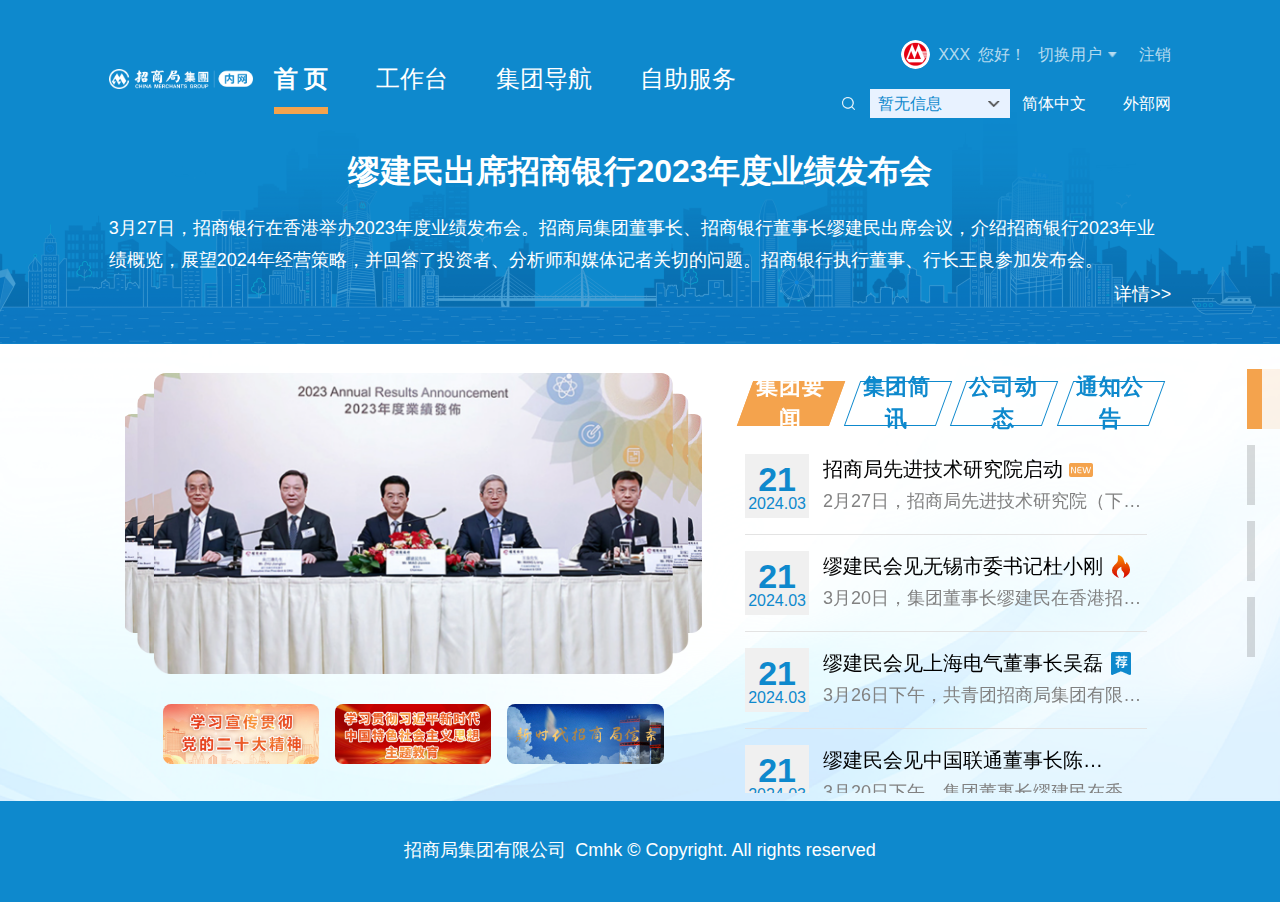
==== commit 7202e539: "fix:地址替换" ====
--- a/index.html
+++ b/index.html
@@ -90,8 +90,8 @@
         $(".app_head .logo .search_btn").on("click", function () {
           $(".app_search_box").addClass("show");
         });
-        $(".app_menu .menu_cont ul ul").parent().addClass("hasSub");
-        $(".app_menu .menu_cont a").on("click", function (event) {
+        $(".app_menu .menu_cont ul ul>*").parent().parent().addClass("hasSub");
+        $(".app_menu .menu_cont .hasSub>a").on("click", function (event) {
           event.preventDefault();
           if ($(this).parent().hasClass("expand")) {
             $(this).parent().removeClass("expand");
@@ -2029,7 +2029,7 @@
       $(".yhxx")
         .on("click", function () {
           window.open(
-            "https://mfs-hk.cm-worklink.com/pub/zsjjtyxgs/grzx/",
+            "https://mfs.cmhk.com/pub/zsjjtyxgs/grzx/",
             "_blank"
           );
         })
@@ -2059,7 +2059,7 @@
       }
       function toSearch(value) {
         window.open(
-          "https://mfs-hk.cm-worklink.com/pub/zsjjtyxgs/search/?keywords=" +
+          "https://mfs.cmhk.com/pub/zsjjtyxgs/search/?keywords=" +
             $("#".concat(value)).val() +
             "&keywordsType=" +
             keywordsType,
--- a/images/global20240904.css
+++ b/images/global20240904.css
@@ -111,8 +111,8 @@
 .index .zp .left_cont .tpxw .tpxw_box{width: 100%;height: 100%;z-index: 3;position: relative;}
 .index .zp .left_cont .tpxw .tpxw_tp .tpxw_banner{width: 100%;height: 100%;overflow: hidden;}
 .index .zp .left_cont .tpxw .tpxw_tp .tpxw_banner .swiper-slide{overflow: hidden;width: 90%;height: auto;border-radius: 0.75rem;}
-.index .zp .left_cont .tpxw .tpxw_tp .tpxw_banner img{height: auto;width: 100%;}
-.index .zp .left_cont .tpxw .tpxw_tp .tpxw_banner a{width: 100%;height: 100%;display: flex;align-items: center;justify-content: center;}
+.index .zp .left_cont .tpxw .tpxw_tp .tpxw_banner img{position: absolute; top: 0; left: 0; width: 100%; height: 100%; object-fit: cover;}
+.index .zp .left_cont .tpxw .tpxw_tp .tpxw_banner a{width: 100%;padding-top: 58%; display: flex;align-items: center;justify-content: center;position: relative;overflow: hidden;}
 .index .zp .left_cont .swiper-button-next,
 .index .zp .left_cont .swiper-button-prev{opacity: 0;transition: opacity 0.3s;width: 2.25rem;height: 2.25rem;}
 .index .zp .left_cont .swiper-button-next{right: 2.90625rem;}
@@ -124,12 +124,12 @@
 .index .zp .left_cont .ztzl{margin: 1.875rem 2.375rem 0;}
 .index .zp .left_cont .ztzl .swiper-slide{overflow: hidden;border-radius: 0.5rem;}
 .index .zp .left_cont .ztzl img{width: 100%;display: block;transition: all 0.5s;}
-.index .zp .right_cont{width: 39.8%;max-height: 100%;display: flex;align-items: center;justify-content: space-between;}
+.index .zp .right_cont{width: 39.8%;max-height: 100%;display: flex;align-items: center;justify-content: space-between;height: 90%;}
 .index .zp .right_cont .list{width: 100%;height: 100%;}
 .index .zp .right_cont .list .tis{display: flex;align-items: center;justify-content: space-between;}
-.index .zp .right_cont .list .tis span{width: 22%;height: 2.7025rem;display: flex;align-items: center;justify-content: center;font-size: 1.5rem;line-height: 1.98rem;letter-spacing: 0.045rem;color: #0E89CD;position: relative;cursor: pointer;}
+.index .zp .right_cont .list .tis span{width: 22%;height: 2.7025rem;font-weight: 700;display: flex;align-items: center;justify-content: center;font-size: 1.4rem;line-height: 1.98rem;letter-spacing: 0.045rem;color: #0E89CD;position: relative;cursor: pointer;}
 .index .zp .right_cont .list .tis span a{width: 100%;display: block;text-align: center;}
-.index .zp .right_cont .list .tis span.hover{font-weight: 700;color: #fff;}
+.index .zp .right_cont .list .tis span.hover{color: #fff;}
 .index .zp .right_cont .list .tis span:before{content: '';position: absolute;width: 100%;height: 100%;top: 0;left: 0;border: 1px solid #0E89CD;transform: skewX(-20deg);z-index: -1;}
 .index .zp .right_cont .list .tis span.hover:before{background: #F4A34D;border-color: #F4A34D;}
 .index .zp .right_cont .list .lis{margin-top: 0.875rem;max-height: calc(100vh - 28.22321342rem - 2rem - 3.5rem);overflow: auto;padding-right: 0.5rem;box-sizing: border-box;}
@@ -167,20 +167,24 @@
 .index .cp{justify-content: space-between;align-items: center;}
 .index .cp{display: flex;}
 .index .cp>div{width: 48.5526%;max-height: 100%;height: 100%;}
-.index .cp .tis{display: flex;align-items: flex-end;justify-content: space-between;padding-bottom: 1rem;border-bottom: 1px solid #C7C7C7;}
-.index .cp .tis span{font-size: 1.625rem;line-height: 2rem;color: #474747;font-weight: 700;cursor: pointer;position: relative;}
-.index .cp .tis span.hover{color: #F4A34D;}
-.index .cp .tis span.hover:after{content: '';position: absolute;top: calc(100% + 0.90625rem);left: 0;width: 100%;height: 0.1875rem;background: #F4A34D;}
-.index .cp .tis span:not(:last-of-type){margin-right: 1.625rem;}
+.index .cp .tis{display: flex;align-items: flex-end;justify-content: space-between;height: 4.75rem;padding-top: 1rem;}
+.index .cp .tis span{font-size: 1.4rem;color: rgba(14, 137, 205, 1);font-weight: 700;cursor: pointer;position: relative;padding: 0 1.875rem;line-height: 3.25rem;display: inline-block;}
+.index .cp .tis span a{position: relative;}
+.index .cp .tis span:before{content: '';position: absolute;width: 100%;height: 100%;top: 0;left: 0;background: #fff;transform: skewX( -20deg);}
+.index .cp .tis span.hover{color: #fff;}
+.index .cp .tis span.hover:before{background: #F4A34D;}
+.index .cp .tis span:not(:last-of-type){margin-right: 0.5rem;}
 .index .cp .tis .more{font-size: 1.125rem;line-height: 2.25rem;color: #000;}
+.index .cp .tis>div:not(.more){position: relative;padding: 0.75rem 2.5rem;width: 100%;height: 100%;box-sizing: border-box;margin-right: 1.5rem;}
+.index .cp .tis>div:not(.more):before{content: '';position: absolute;top: 0;left: 0;width: 100%;height: 100%;background: linear-gradient(90deg, rgba(211, 236, 255, 1) 0%, rgba(211, 236, 255, 0.22) 100%);transform: skewX( -20deg);}
 .index .cp .list{height: 100%;}
 .index .cp .lis{overflow-y: auto;overflow-x: hidden; padding-right: 0.5rem;box-sizing: border-box;height: 100%;}
 .index .cp .lis::-webkit-scrollbar{width: 0.375rem;border-radius: 3.125rem;background: #ccc;}
 .index .cp .lis::-webkit-scrollbar-thumb{background: #666;border-radius: 3.125rem;}
-.index .cp .lis{margin-top: 2rem;max-height: calc(100vh - 16.9375rem - 2rem - 5.45rem);}
+.index .cp .lis{margin-top: 1rem;max-height: calc(100vh - 16.9375rem - 8.75rem);}
 .index .cp .lis ul{height: 100%;display: flex;flex-direction: column;justify-content: space-between;}
 .index .cp .lis li{display: flex;align-items: center;width: 100%;}
-.index .cp .lis li .tit{display: flex;align-items: center;margin-bottom: 0.5375rem;}
+.index .cp .lis li .tit{display: flex;align-items: center;}
 .index .cp .lis li p{font-size: 1.375rem;line-height: 2.25rem;color: #474747;font-weight: bold;white-space: nowrap;overflow: hidden;text-overflow: ellipsis;}
 .index .cp .lis li p:hover{color: #0E89CD;}
 .index .cp .lis li span em{color: #0E89CD;}
@@ -239,6 +243,9 @@
 .search .search_cont .list li .tit .time{white-space: nowrap;font-size: 1.25rem;}
 .search .search_cont .list li .zw{font-size: 1.125rem;line-height: 2rem;color: #757575;}
 .search .search_cont .list li .zw em{color: #FF0000;}
+.search .search_cont .list li .sitebox{display: flex; align-items: center; margin: 0.63rem 0 -1.81rem 0; font-size: 1.125rem}
+.search .search_cont .list li .sitebox .title{font-weight: 500; margin-right: 4px;}
+.search .search_cont .list li .sitebox .sitename{background: #ebf8ff; color: #0e89cd; padding: 0.13rem 0.63rem; border-radius: 0.63rem; font-weight: 600;}
 .search .search_cont .list li .info{display: flex;justify-content: flex-end;align-items: center;font-size: 1.125rem;line-height: 2rem;color: #757575;}
 .search .search_cont .list li .info>div{display: flex;align-items: center;cursor: pointer;}
 .search .search_cont .list li .info>div img{display: block;margin-right: 0.1875rem;}
@@ -273,7 +280,7 @@
 .xl .wz_tit .info .bs .bg4{background: #9BCCFA;}
 .xl .wz_tit .info .bs .bg5{background: #fff;border: #ccc 1px solid;box-sizing: border-box;}
 .xl .content{padding: 2.75rem 8.625rem 2.5rem;}
-.xl .content .text p,.xl .content .text font,.xl .content .text div,.xl .content .text span{font-size: 1rem;line-height: 1.9375;}
+.xl .content .text p,.xl .content .text font,.xl .content .text div,.xl .content .text span{font-size: 16px;line-height: 1.9375;}
 .xl .content .text img{width: 900px;margin: 1rem auto;display: block;max-width: 100% !important;}
 .xl .content .pic{margin: 2rem auto;width: 41.9079%;}
 .xl .content .pic img{width: 100%;display: block;}
@@ -493,9 +500,8 @@
 
     .index .mp .ztbd li .pic{height: 16.5rem;}
 }
-
-@media (max-height: 1080px){
-    .index .cp .tis span:not(:last-of-type) {margin-right: 0.5rem;}
+@media (min-width: 1700px) and (max-height: 1000px){
+	.index .zp .left_cont{width: 47%;}
 }
 @media (max-width: 1280px){
     .conter{width: 83%;}
@@ -515,7 +521,8 @@
     .index .cp .lis li:hover a p{color: #0E89CD;}
     .index .cp .lis li:hover .time{color: #0E89CD;}
 
-
+	.xl .main{min-height: calc(100vh - 33.2rem);}
+	.gl .main{min-height: calc(100vh - 26.8rem);}
 }
 @media (max-width: 900px) {
     html{font-size: 4.1025vw;}
@@ -593,7 +600,8 @@
 
     .index{overflow: auto;}
     .index .main{background: none;}
-
+    .index .zp .left_cont .tpxw .tpxw_tp .tpxw_banner img{height: auto;width: 100%;position: unset;}
+    .index .zp .left_cont .tpxw .tpxw_tp .tpxw_banner a{padding-top: 0; width: 100%;height: 100%;position: unset;}
     .index .zp{flex-direction: column;padding: 0;}
     .index .zp .left_cont{width: 100%;padding: 0;display: block;}
     .index .zp .left_cont .tpxw .tpxw_tp .tpxw_banner{width: auto;}
@@ -629,6 +637,8 @@
     .index .zp .right_cont .list .lis{max-height: initial;padding: 0;}
     .index .main{height: auto;}
     .index .main .cp{display: flex;flex-direction: column;padding: 0;}
+	.index .main .cp .tis>div:not(.more){padding: 0;margin: 0;height: auto;}
+	.index .main .cp .tis>div:not(.more):before{content: none;}
     .index .main .cp .left_cont{width: 100%;}
     .index .main .cp .left_cont .lis{max-height: initial;padding: 0;}
     .index .main .cp .right_cont{width: 100%;}
@@ -648,12 +658,12 @@
     .index .main .mp .ztbd .app_more{padding: 0.75rem 0 1.25rem;display: block;text-align: center;font-size: 0.875rem;line-height: 0.875rem;font-weight: 500;}
     .index .main .mp .gjdh{display: none;}
     .index .main .list{padding: 1.375rem 1.25rem;width: 100%;box-sizing: border-box;}
-    .index .main .list .tis{padding: 0 0 0.25rem;border-bottom: 0.0375rem solid #BFBFBF;}
+    .index .main .list .tis{padding: 0 0 0.25rem;border-bottom: 0.0375rem solid #BFBFBF;height: auto;}
     .index .main .conter section{height: auto;padding: 0;}
     .index .main .conter section .list.hu{background: rgba(224, 224, 224, 0.24);}
     .index .main .conter section .list .tis{justify-content: space-around;}
     .index .main .conter section .list .tis>div{display: flex;justify-content: space-around;width: 100%;align-items: center;}
-    .index .main .conter section .list .tis span{font-size: 1rem;line-height: 1.375rem;margin: 0;font-weight: 700;color: #474747;width: auto;height: auto;letter-spacing: 0;position: relative;}
+    .index .main .conter section .list .tis span{font-size: 1rem;line-height: 1.375rem;margin: 0;font-weight: 700;color: #474747;width: auto;height: auto;letter-spacing: 0;position: relative;padding: 0;}
     .index .main .conter section .list .tis span.hover{color: #F4A34D;}
     .index .main .conter section .list .tis span:before{content: none;}
     .index .main .conter section .list .tis span.hover:after{content: '';position: absolute;;width: 100%;height: 0.125rem;top: calc(100% + 0.1875rem);left: 0;background: #F4A34D;}
@@ -687,6 +697,8 @@
     .search .main{background: rgba(247, 247, 247, 1);}
     .search .main .count{padding: 1.125rem 1.25rem 0;font-size: 0.875rem;line-height: 0.875rem;background: #fff;margin: 0;font-weight: 700;box-sizing: border-box;}
     .search .main .count em{font-size: 1em;}
+    .search .main .bar {background: #fff;}
+    .search .main .exportPage {padding: 0.25rem;}
     .search .main:before{content: none;}
     .search .search_box{display: block;background: #fff;padding: 0 1.25rem;border-bottom: 0.0625rem solid #D9D9D9;}
     .search .search_box .app_search{display: flex;align-items: center;justify-content: space-between;padding-top: 1.5rem;}
@@ -712,6 +724,9 @@
     .search .search_cont .list li .tit a{font-size: 1.125rem;line-height: 1.75rem;font-weight: 500;}
     .search .search_cont .list li .tit .time{position: absolute;font-size: 0.875rem;line-height: 0.875rem;font-weight: 500;right: 1.25rem;bottom: 0.9375rem;}
     .search .search_cont .list li .zw{font-size: 1rem;line-height: 1.4375rem;font-weight: 500;margin-bottom: 0.75rem;}
+    .search .search_cont .list li .sitebox{display: flex; align-items: center; margin: 0.63rem 0;}
+    .search .search_cont .list li .sitebox .title{font-weight: 500; margin-right: 4px;}
+    .search .search_cont .list li .sitebox .sitename{background: #ebf8ff; color: #0e89cd; padding: 0.13rem 0.63rem; border-radius: 0.63rem; font-weight: 600;}
     .search .search_cont .list li .info{font-size: 0.875rem;line-height: 0.875rem;font-weight: 500;justify-content: flex-start;}
     .search .search_cont .list li .text .info>div img{width: 0.75rem;margin-right: 0.125rem;}
     .search .search_cont .list li:not(:last-of-type){margin-bottom: 0.875rem;}
